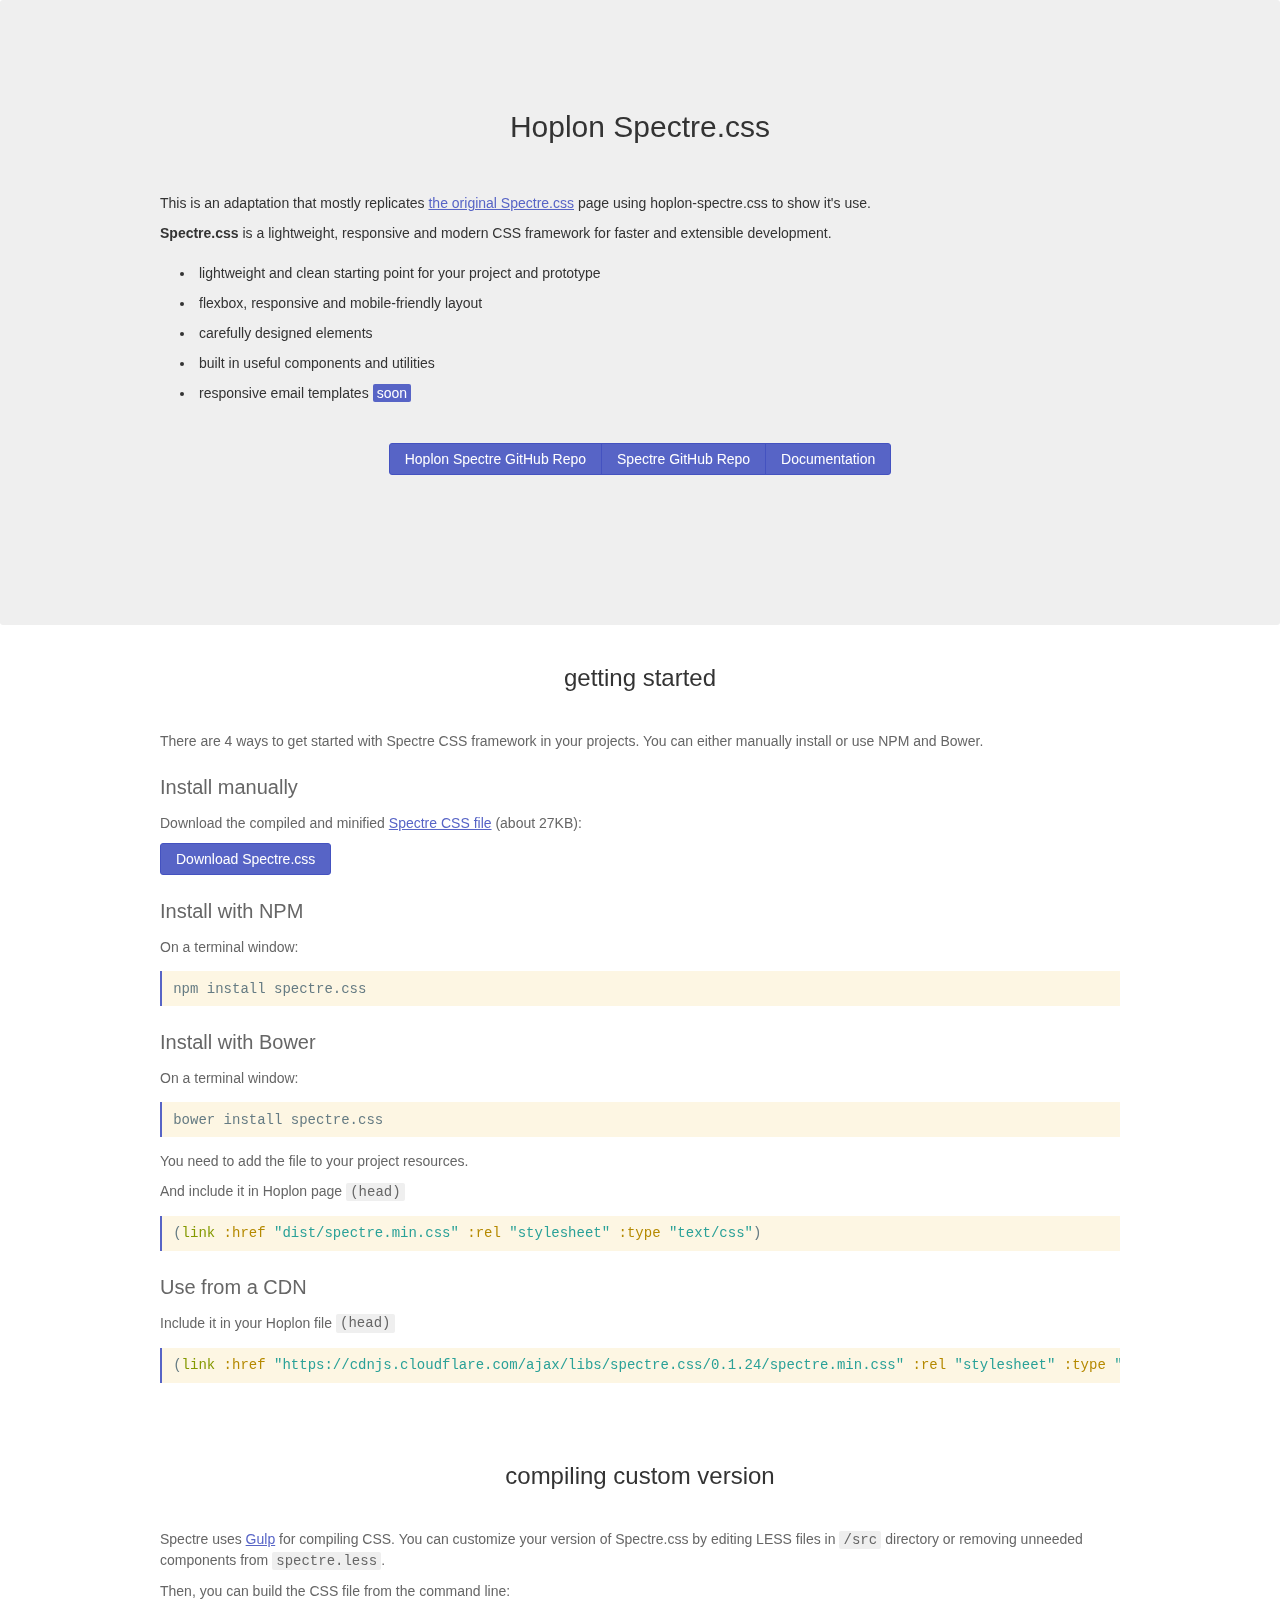
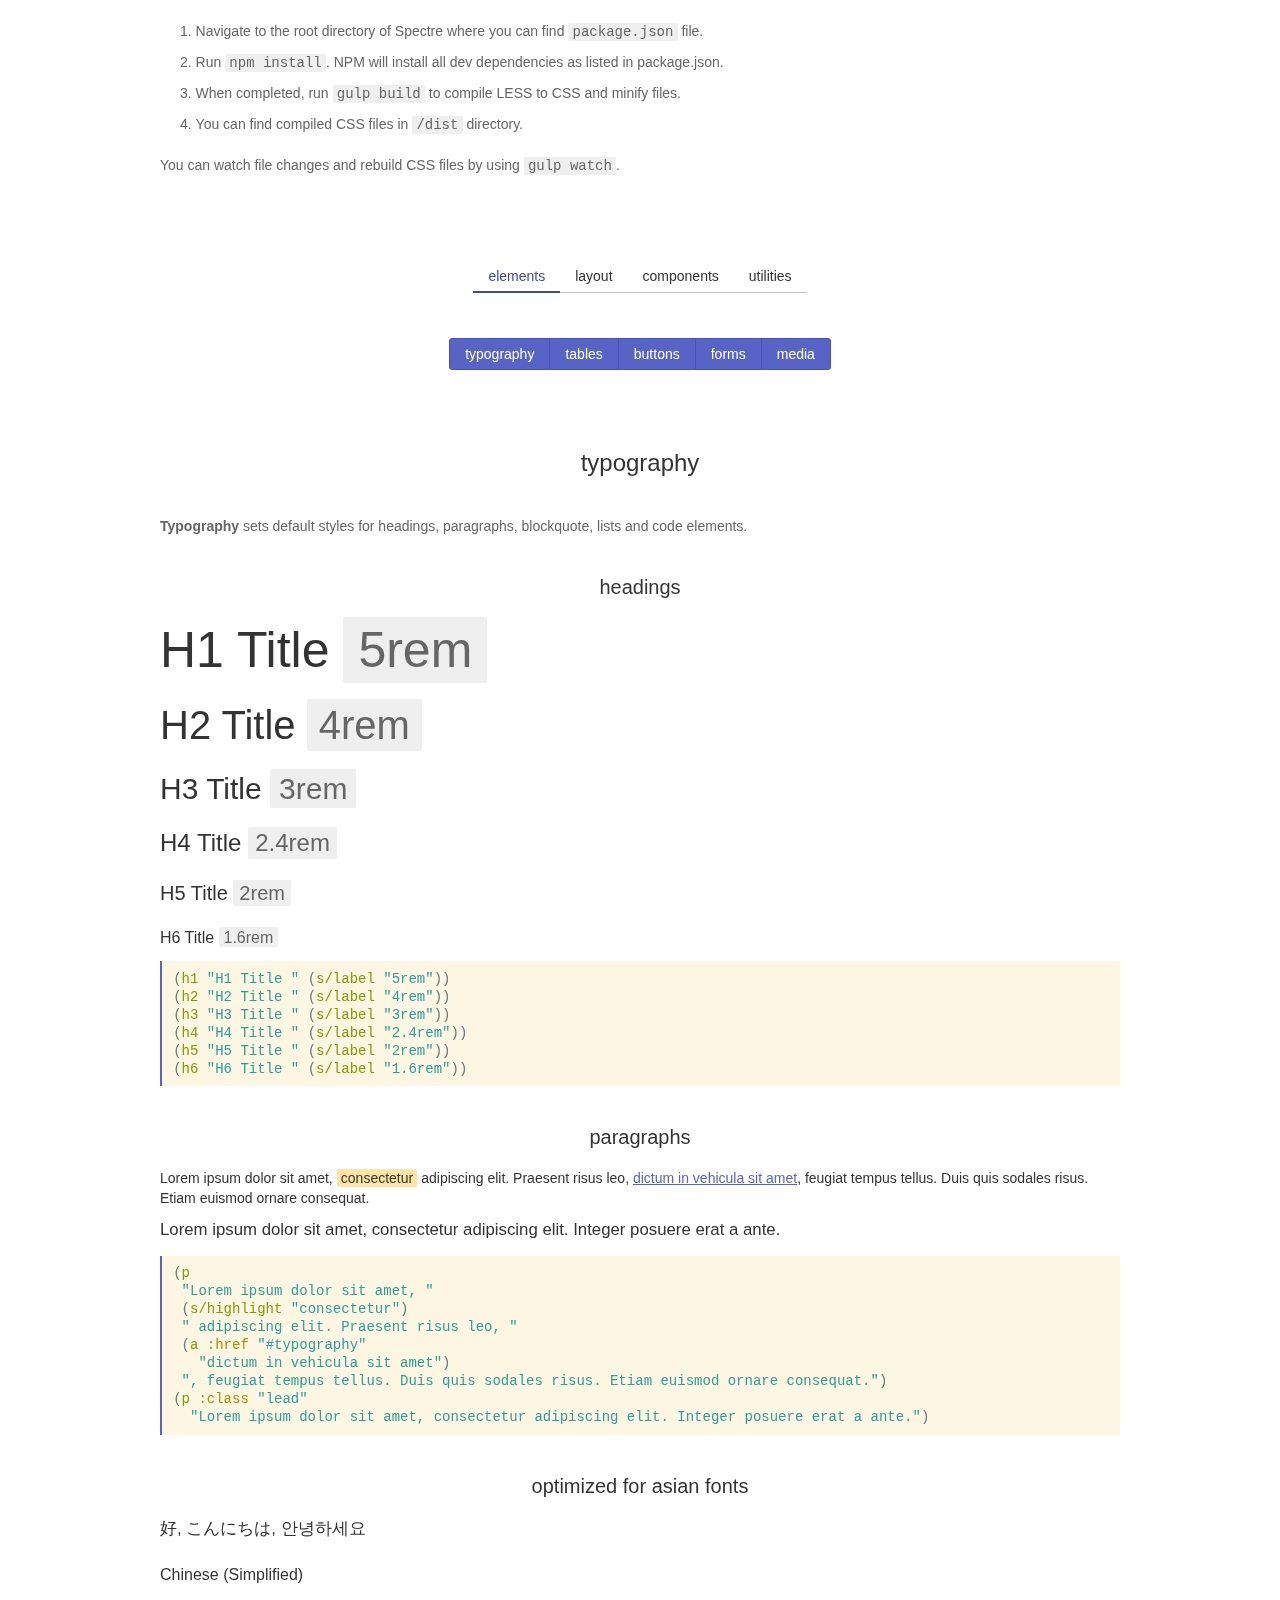
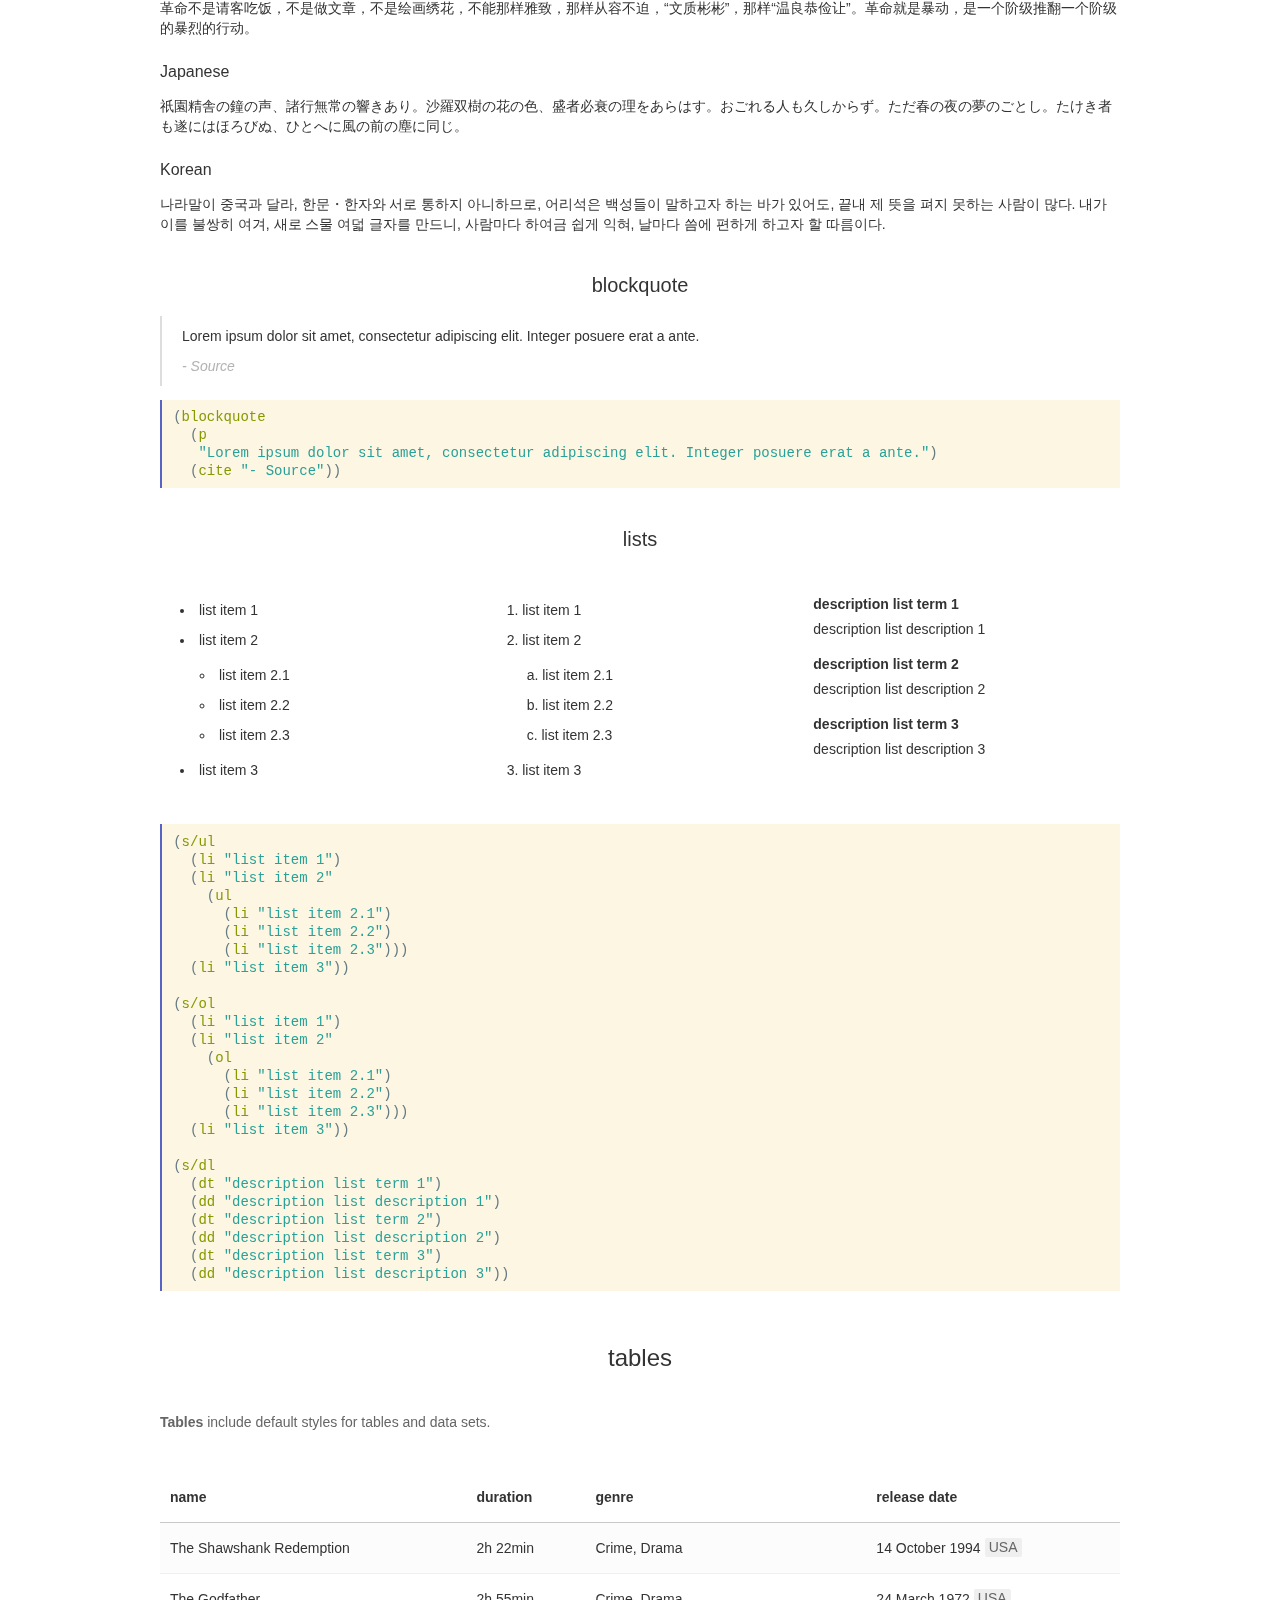
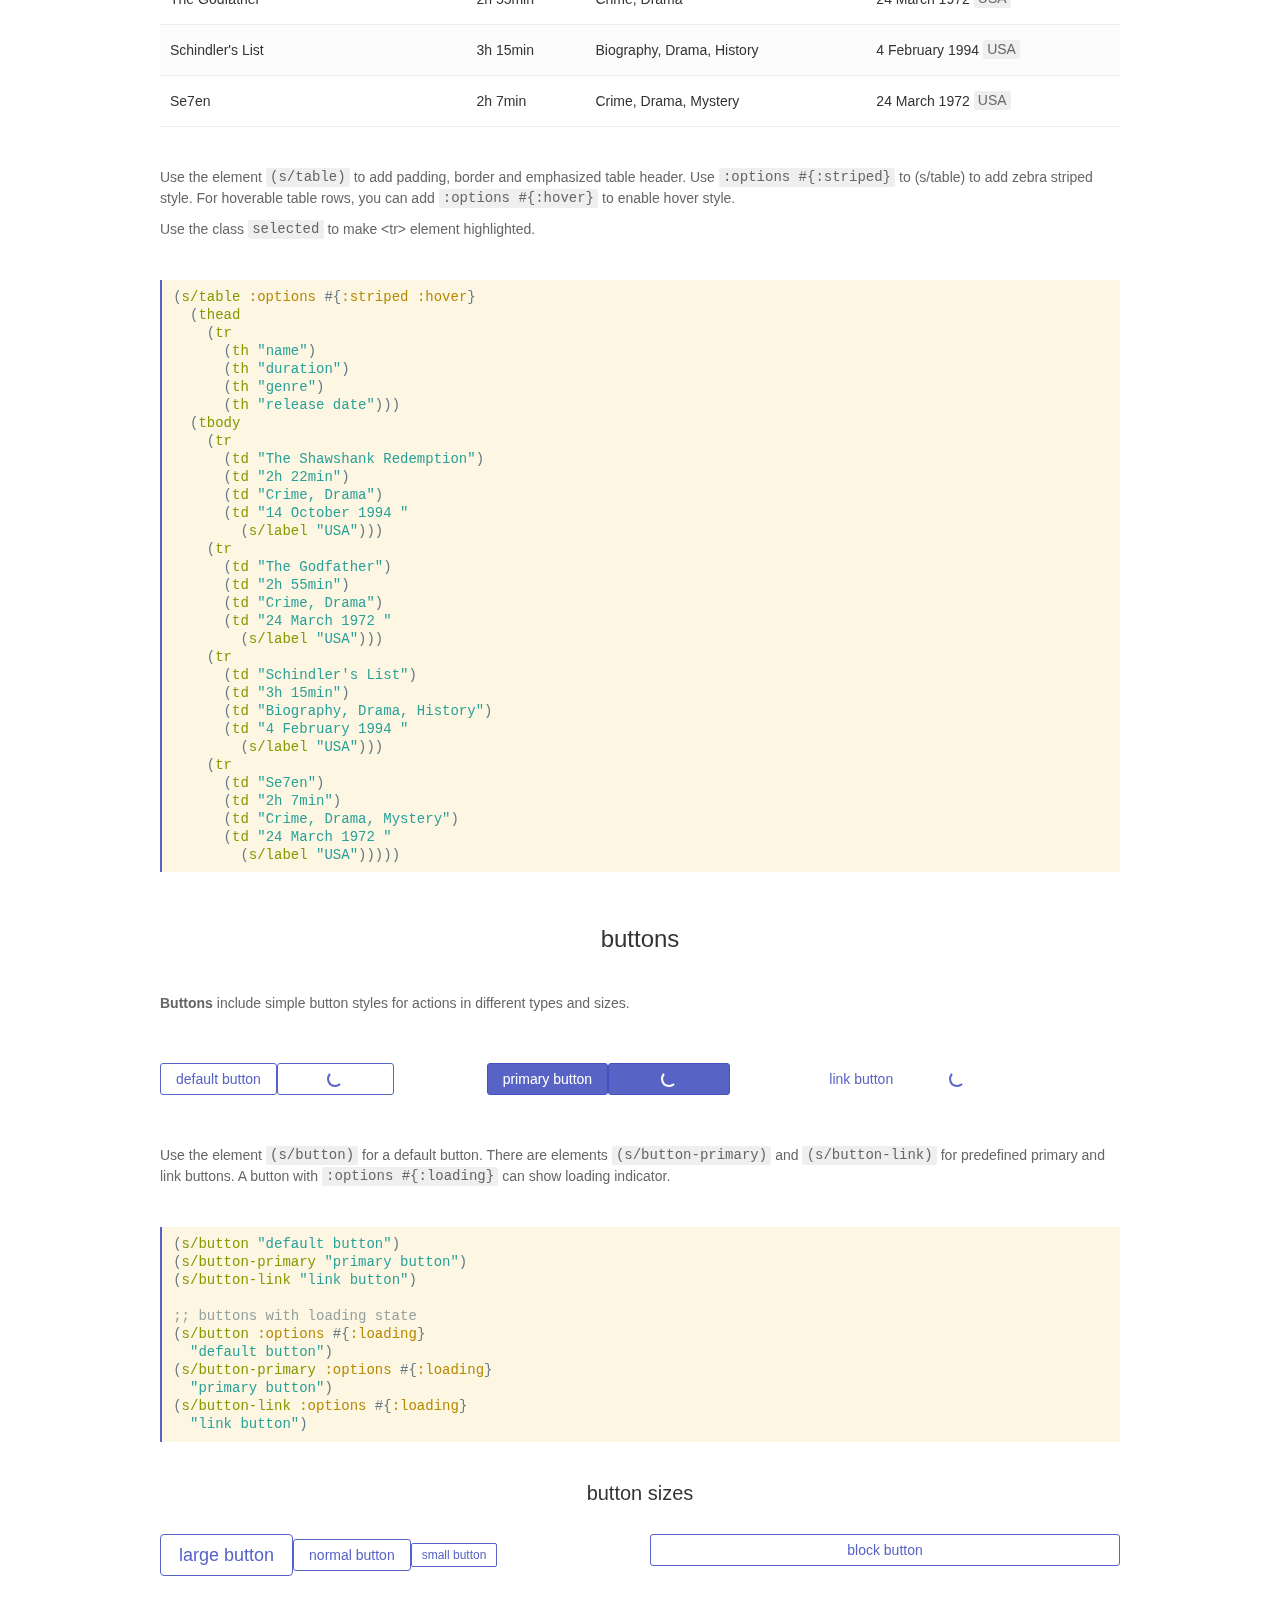
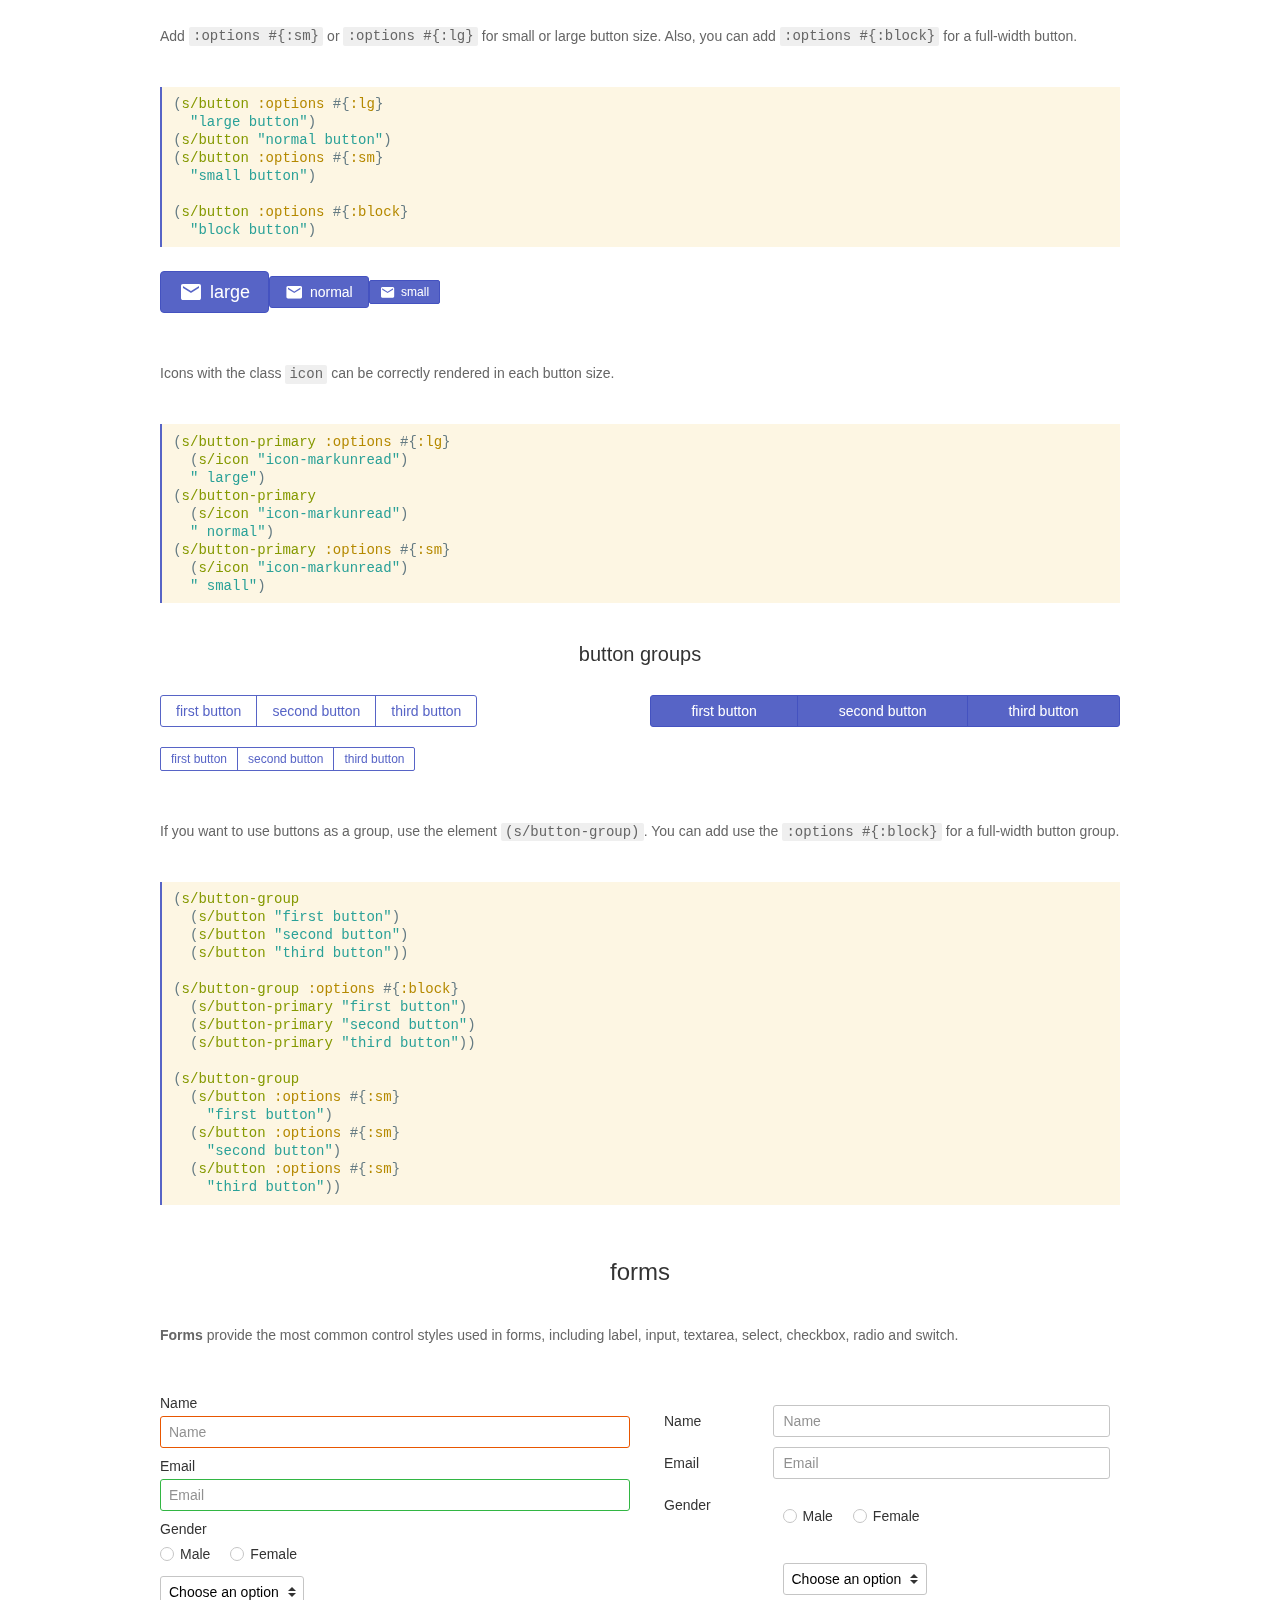
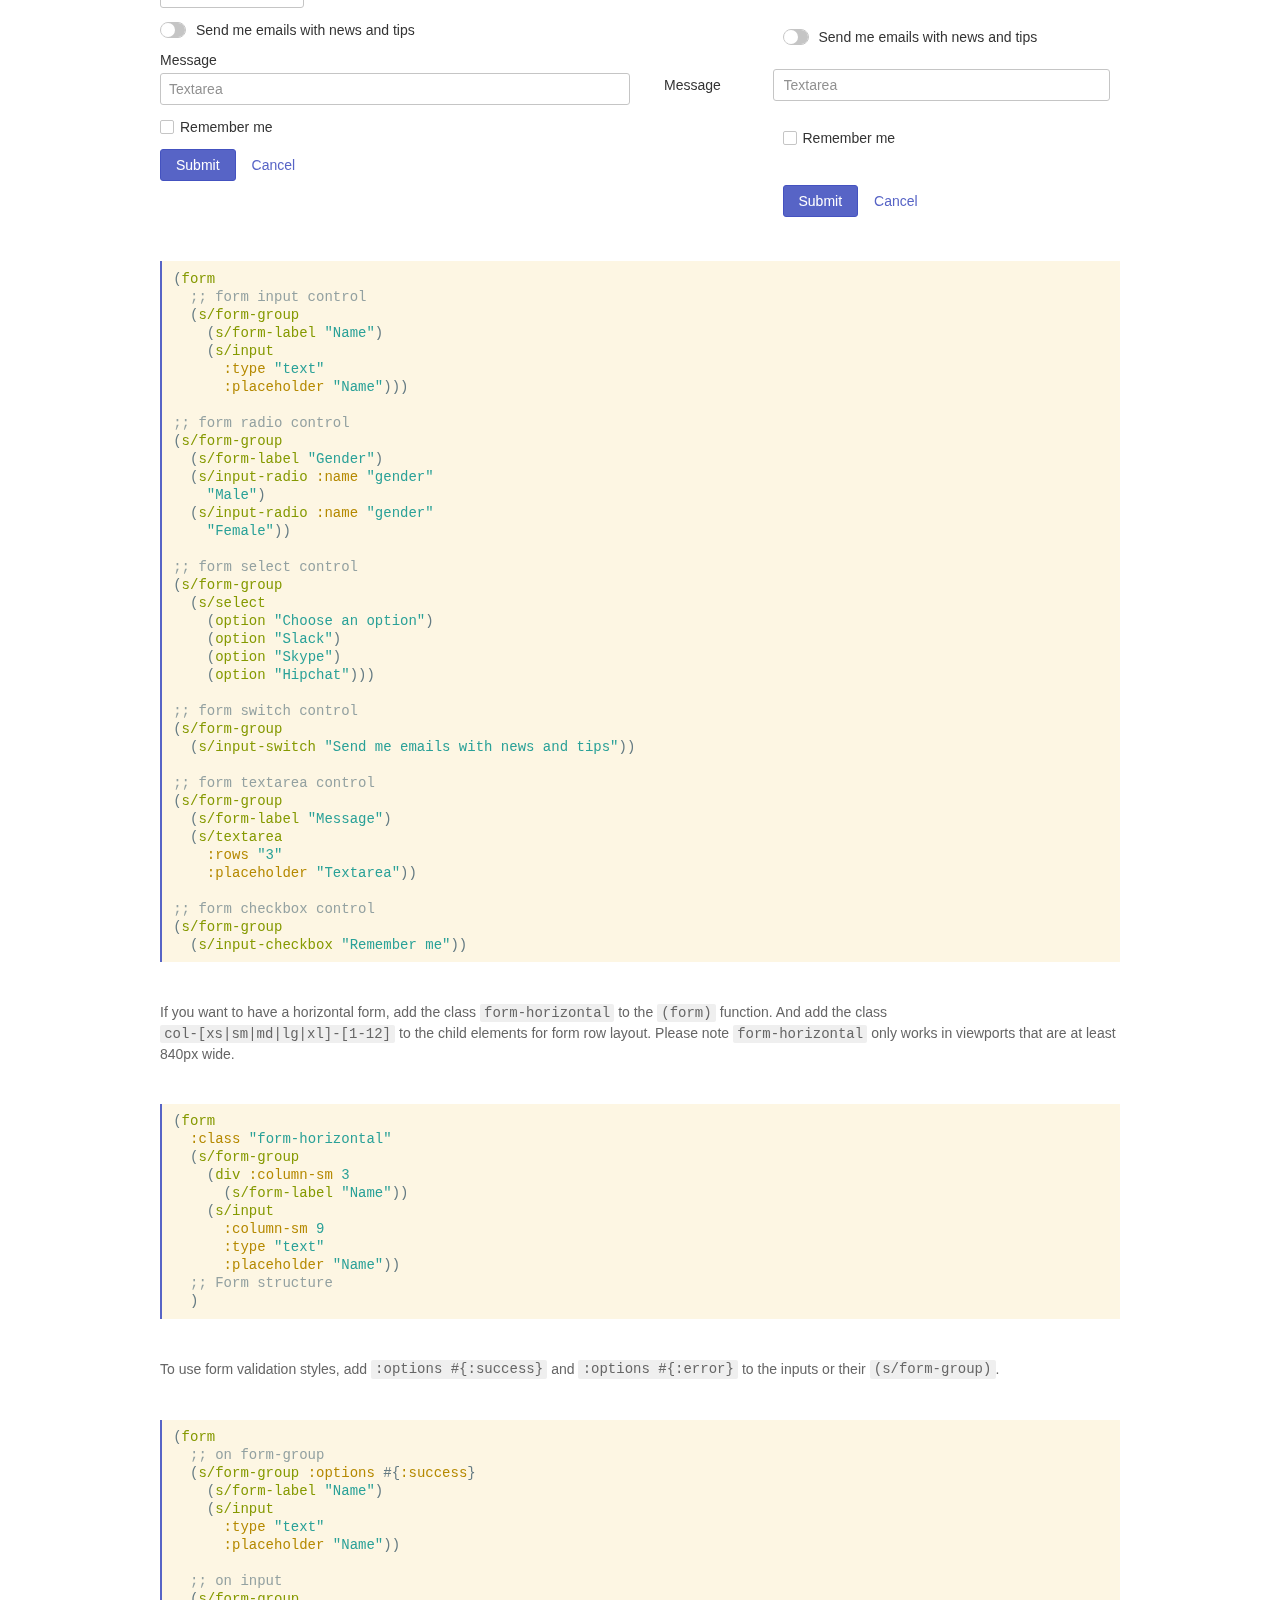
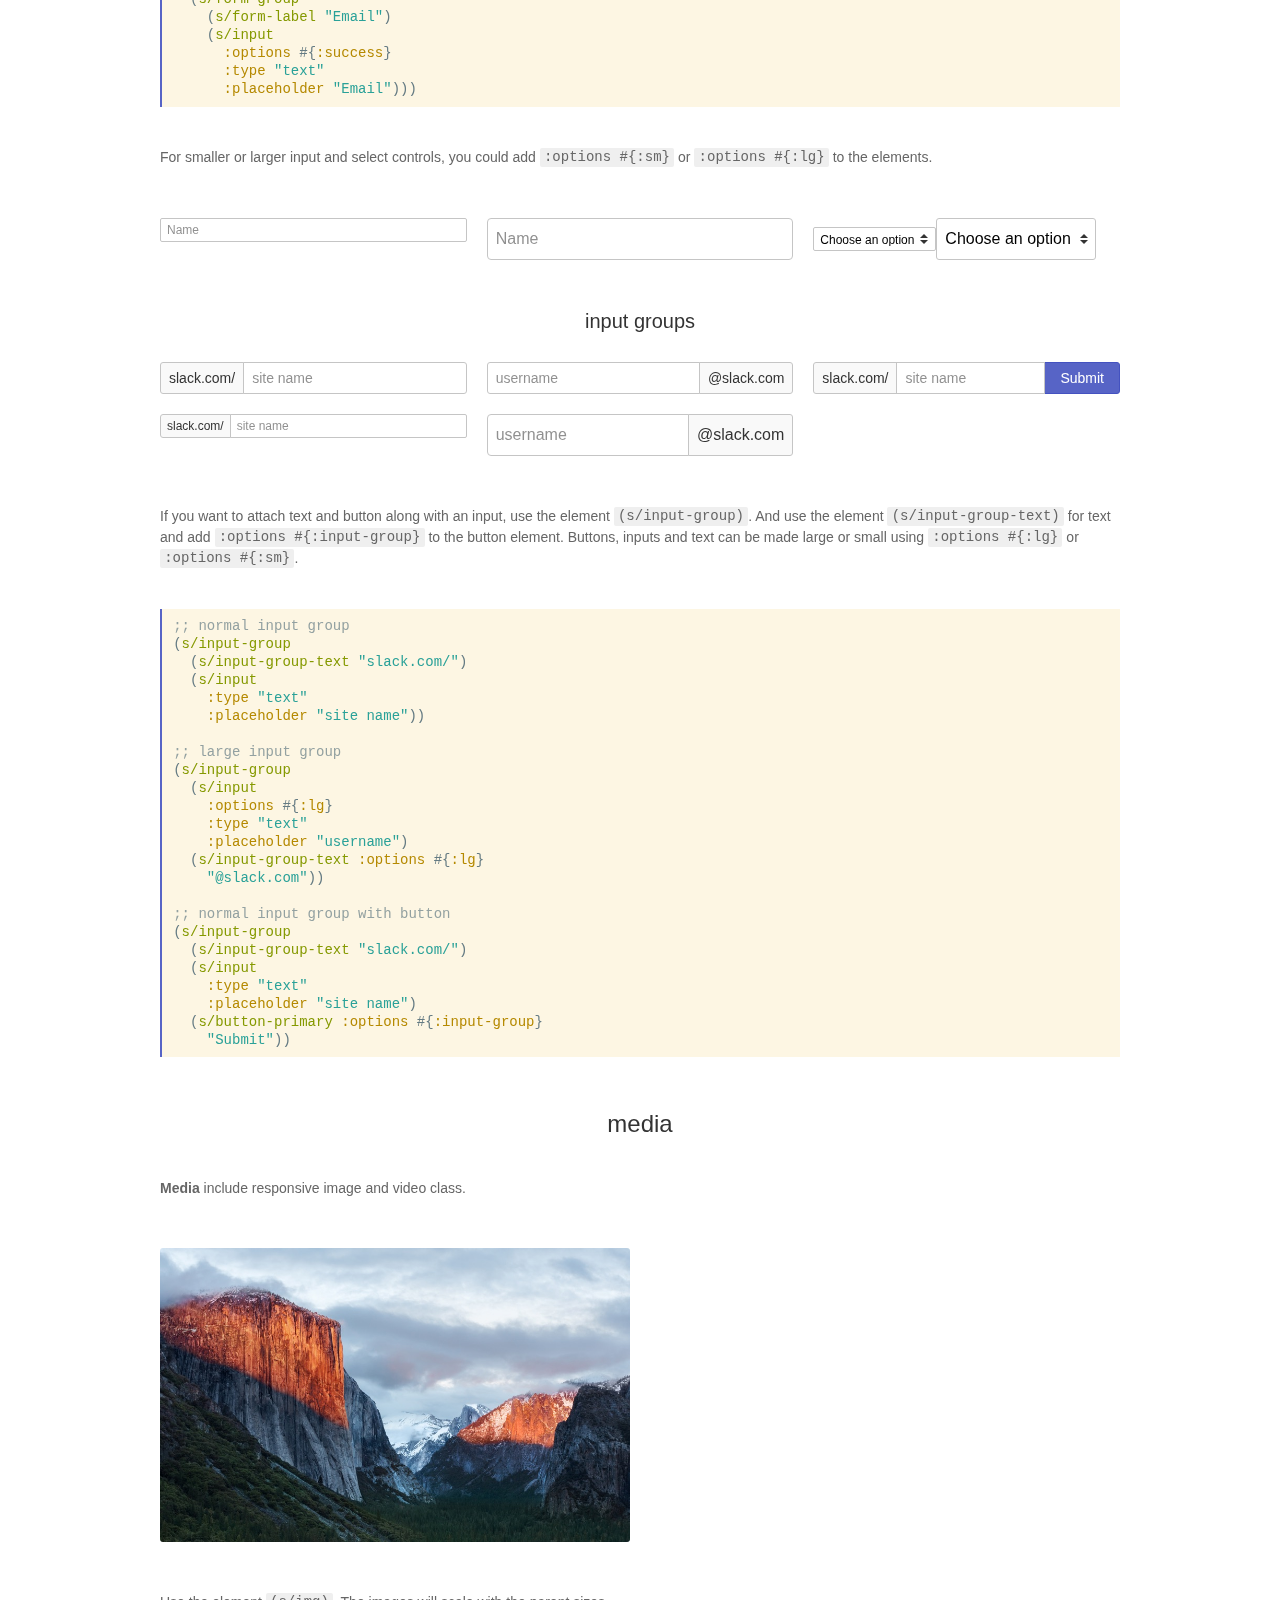
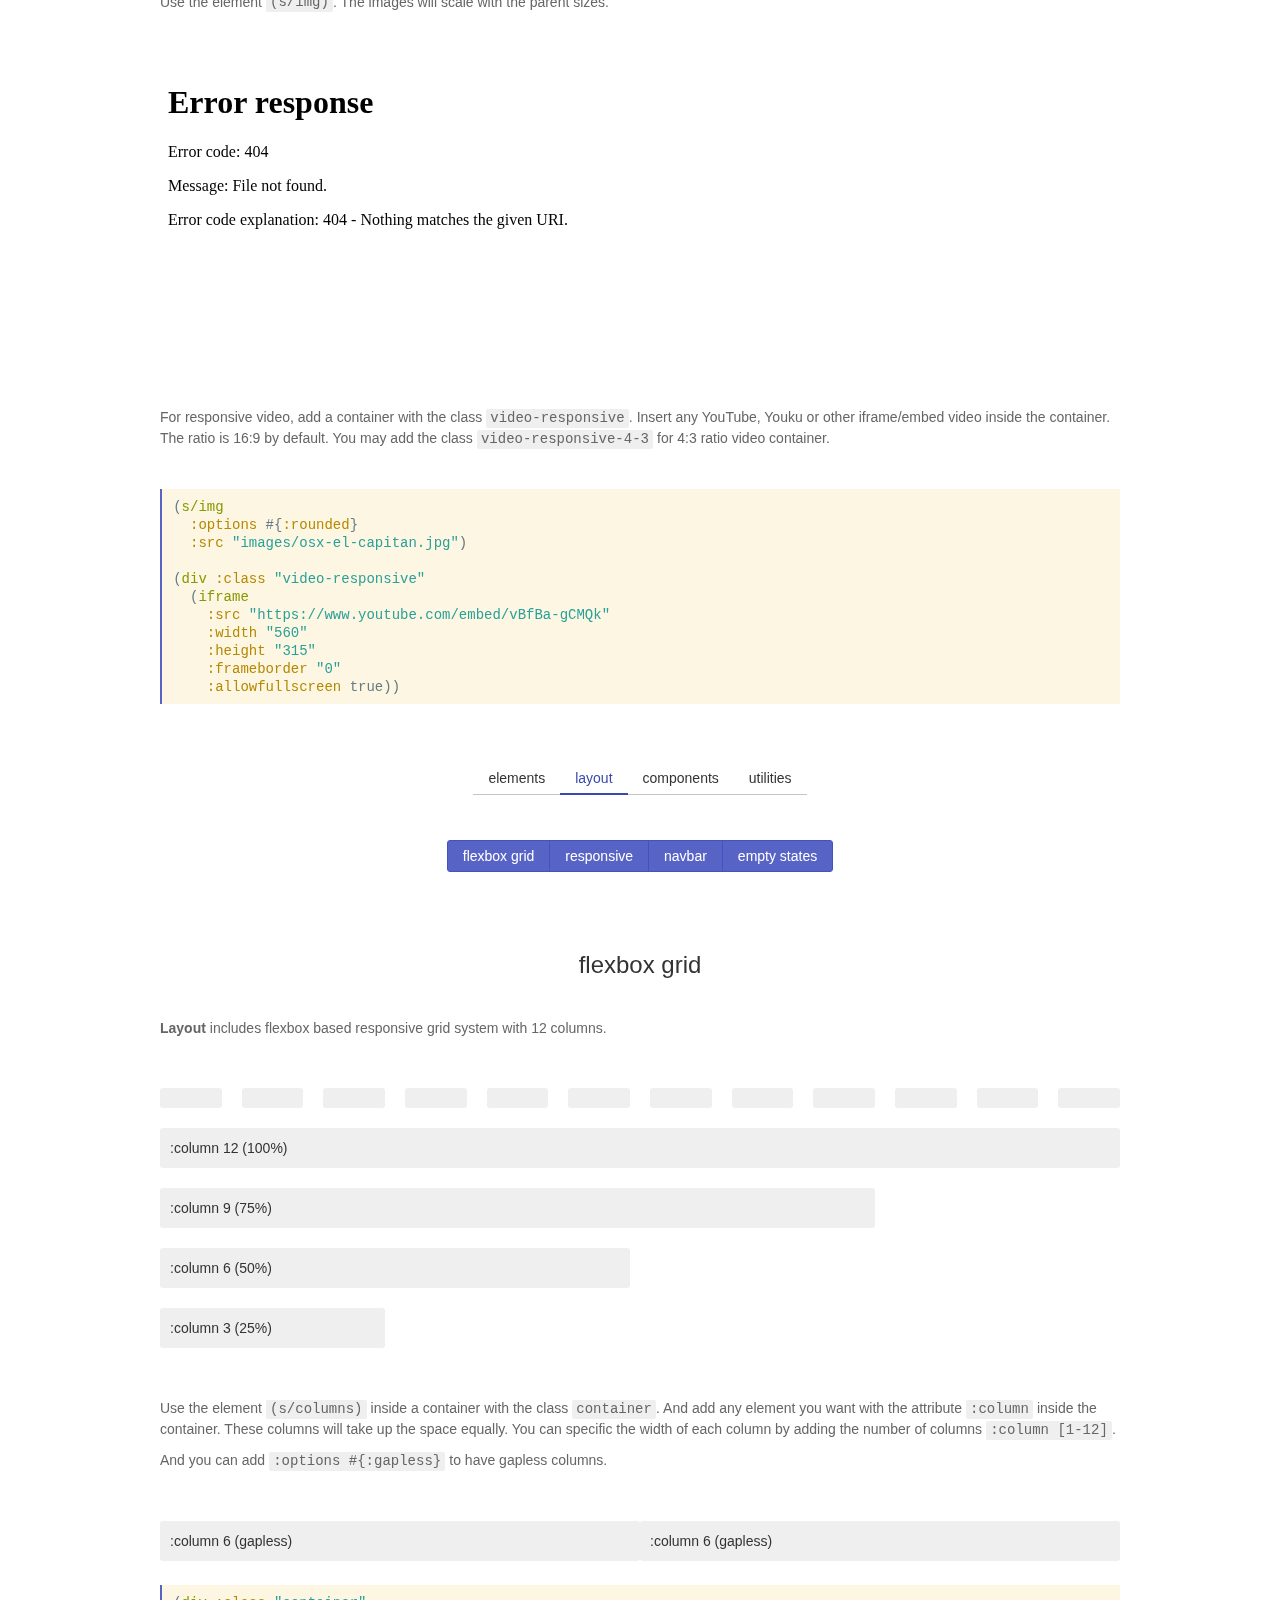
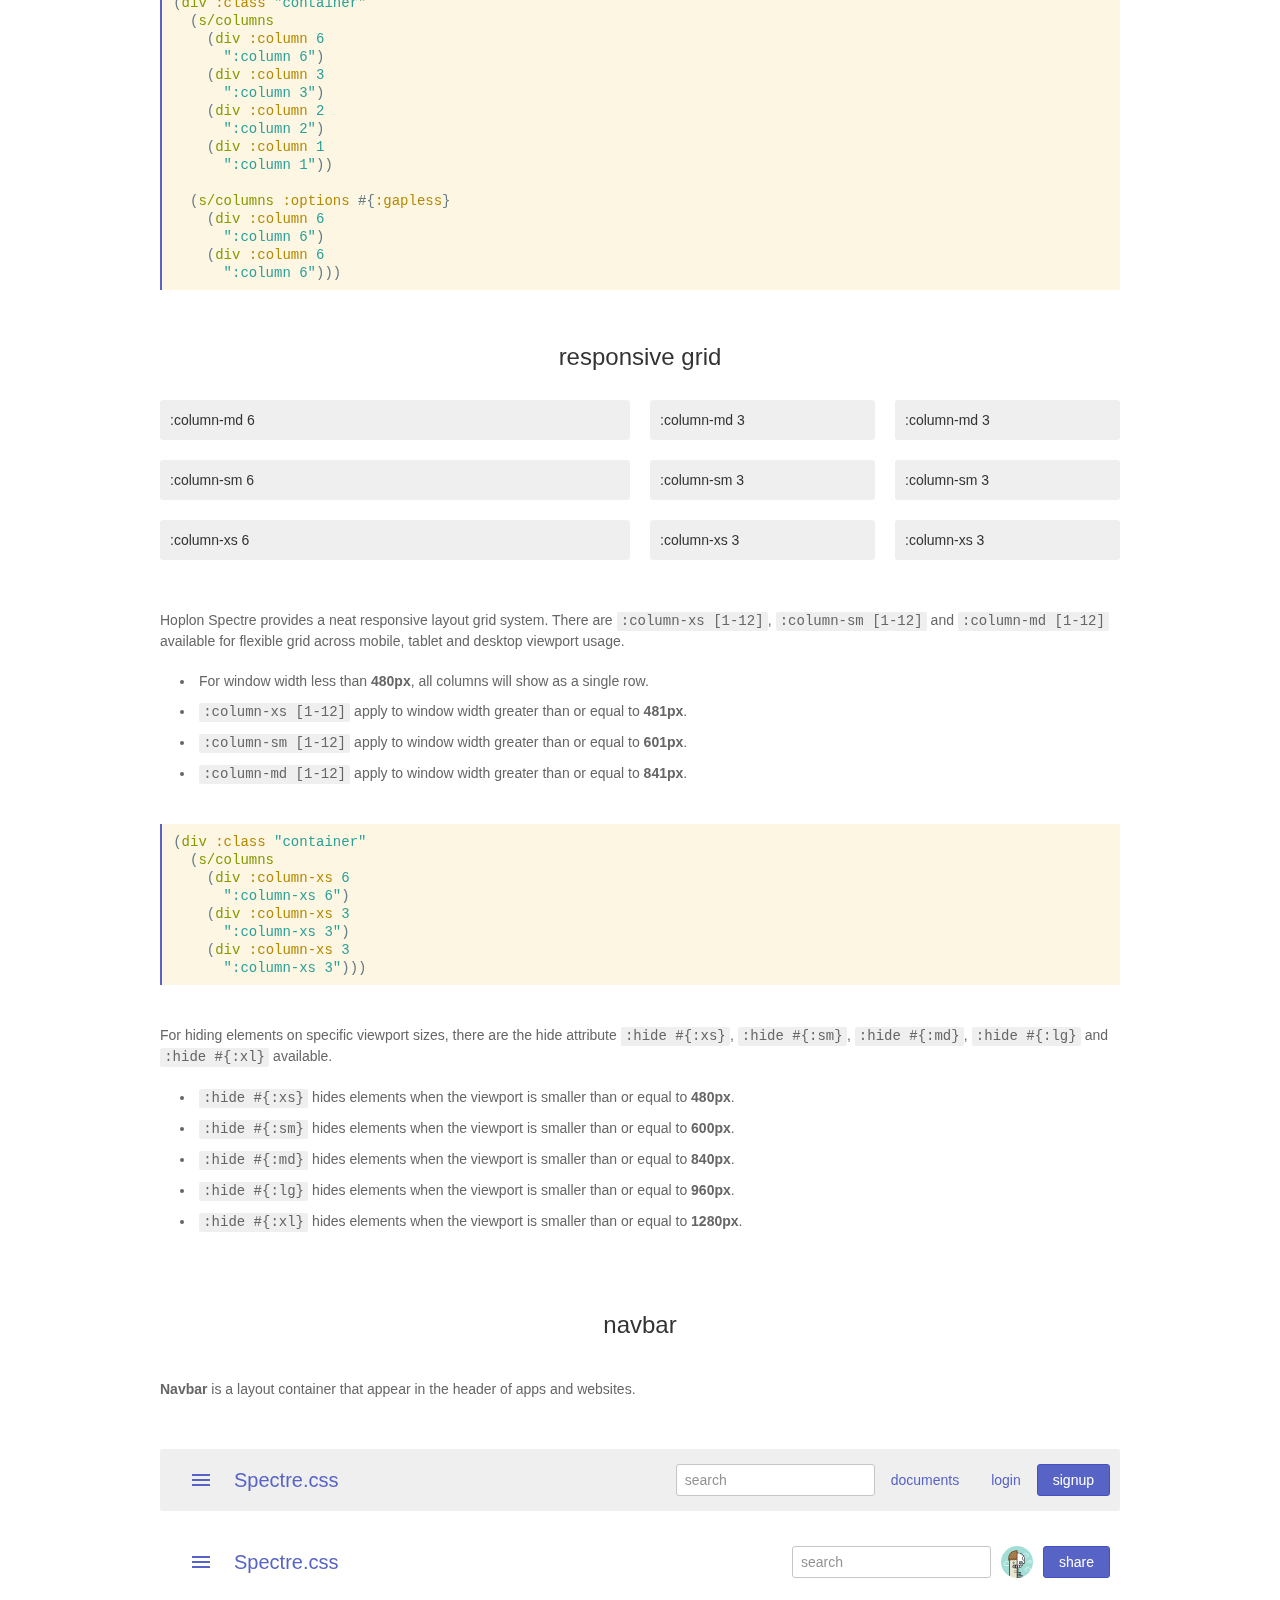
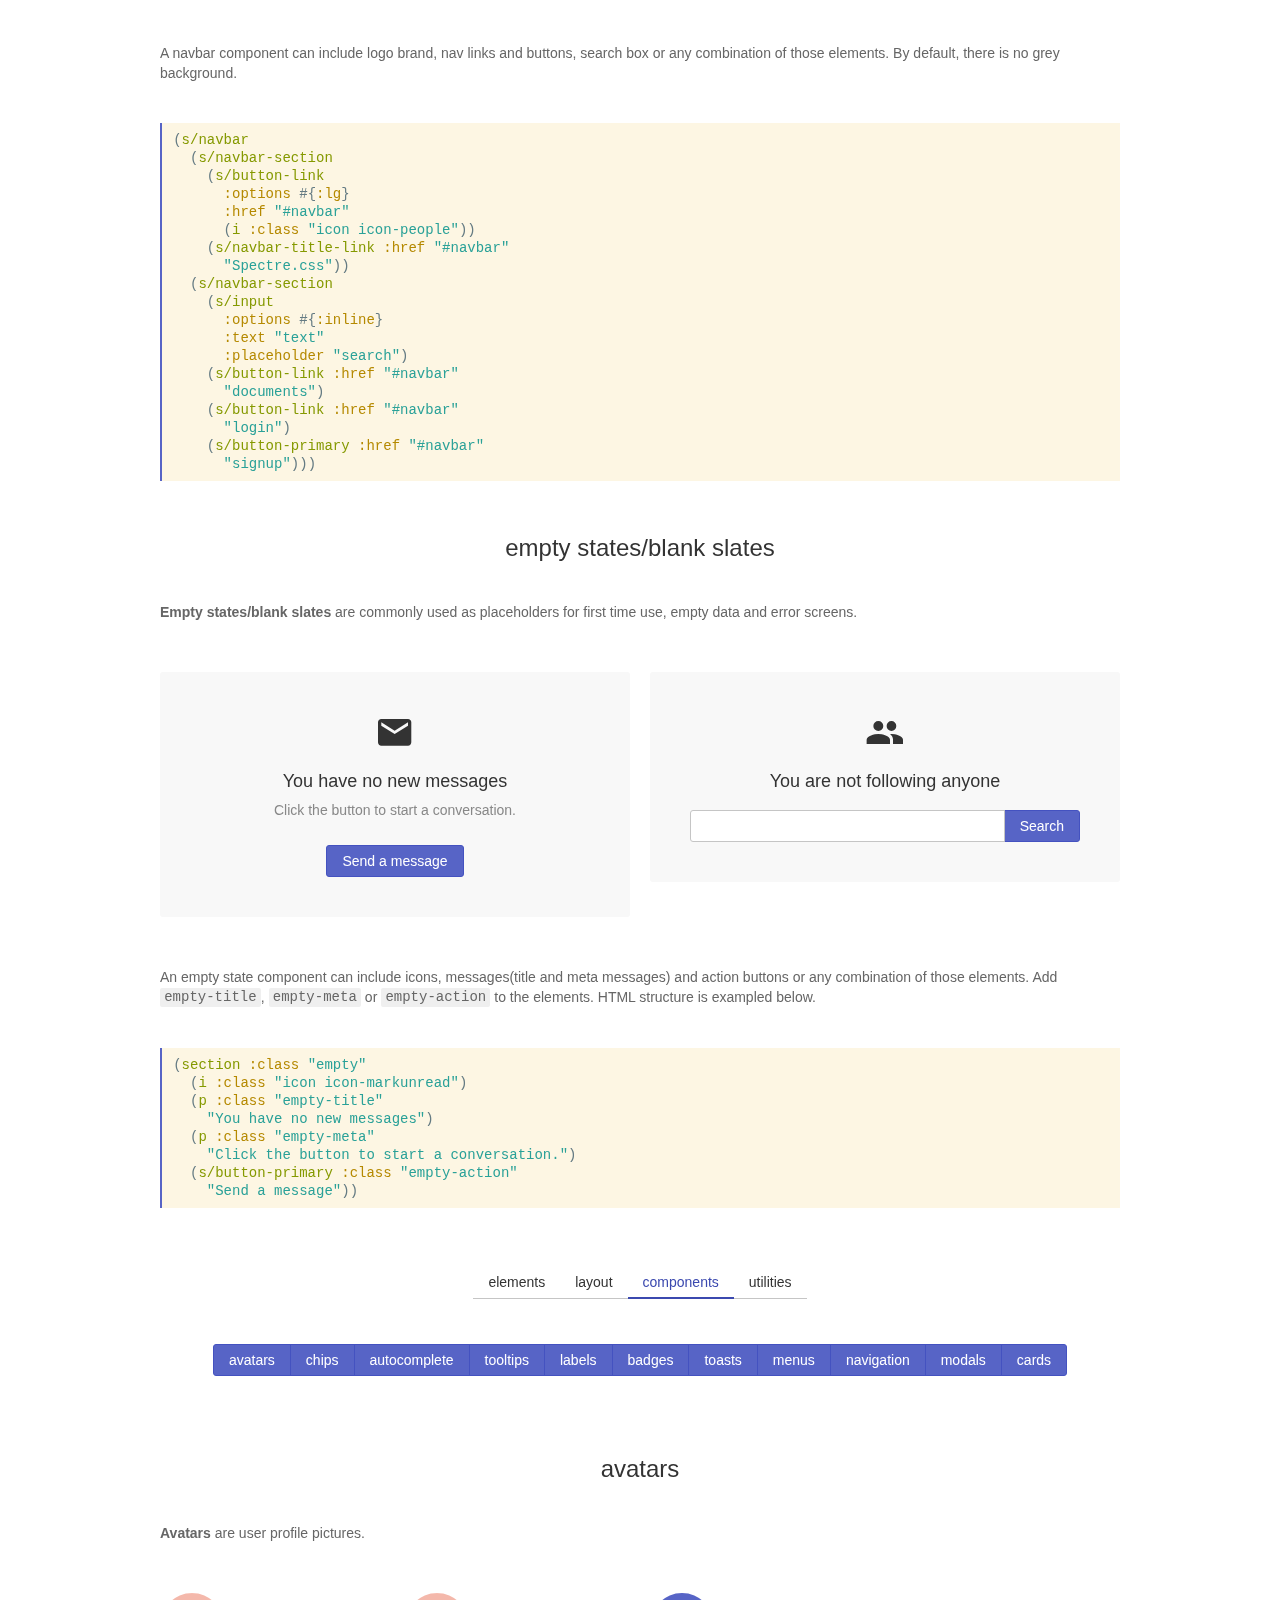
==== index.html @ 367e58fc "Pages" ====
<!DOCTYPE html>
<html><head><meta charset="utf-8"><meta charset="UTF-8"><link href="spectre.css" rel="stylesheet" type="text/css"><link href="style.css" rel="stylesheet" type="text/css"><link href="solarized_light.css" rel="stylesheet" type="text/css"><link href="font.css" rel="stylesheet" type="text/css"><title>Hoplon Spectre Demo</title></head><body><section class="section bg-grey"><section id="overview" class="grid-hero container grid-960"><header class="text-center"><h3>Hoplon Spectre.css</h3></header><section><p>This is an adaptation that mostly replicates <a shape="rect" href="https://picturepan2.github.io/spectre/">the original Spectre.css</a> page using hoplon-spectre.css to show it's use.</p><p><strong>Spectre.css</strong> is a lightweight, responsive and modern CSS framework for faster and extensible development.</p><ul><li>lightweight and clean starting point for your project and prototype</li><li>flexbox, responsive and mobile-friendly layout</li><li>carefully designed elements</li><li>built in useful components and utilities</li><li>responsive email templates <span class="label label-primary">soon</span></li></ul></section><section class="notes text-center"><div class="btn-group"><a shape="rect" class="btn btn-primary" href="https://github.com/mynomoto/hoplon-spectre.css" target="_blank">Hoplon Spectre GitHub Repo</a><a shape="rect" class="btn btn-primary" href="https://github.com/picturepan2/spectre" target="_blank">Spectre GitHub Repo</a><a shape="rect" class="btn btn-primary" href="#getting-started">Documentation</a></div></section></section></section><section class="section"><section id="getting-started" class="container grid-960"><header class="text-center"><h4>getting started</h4></header><section class="notes"><p>There are 4 ways to get started with Spectre CSS framework in your projects. You can either manually install or use NPM and Bower.</p><h5>Install manually</h5><p>Download the compiled and minified <a shape="rect" href="https://github.com/picturepan2/spectre/tree/master/dist" target="_blank">Spectre CSS file</a> (about 27KB):</p><p><a shape="rect" class="btn btn-primary" href="https://github.com/picturepan2/spectre/tree/master/dist" target="_blank">Download Spectre.css</a></p><h5>Install with NPM</h5><p>On a terminal window:</p><pre class="hljs"><code class="bash">npm install spectre.css</code></pre><h5>Install with Bower</h5><p>On a terminal window:</p><pre class="hljs"><code class="bash">bower install spectre.css</code></pre><p>You need to add the file to your project resources.</p><p>And include it in Hoplon page <code>(head)</code></p><pre class="hljs clojure"><code class="clojure"><span class="hljs-list">(<span class="hljs-keyword">link</span><span class="hljs-attribute">:href</span><span class="hljs-string">"dist/spectre.min.css"</span><span class="hljs-attribute">:rel</span><span class="hljs-string">"stylesheet"</span><span class="hljs-attribute">:type</span><span class="hljs-string">"text/css"</span>)</span></code></pre><h5>Use from a CDN</h5><p>Include it in your Hoplon file <code>(head)</code></p><pre class="hljs clojure"><code class="clojure"><span class="hljs-list">(<span class="hljs-keyword">link</span><span class="hljs-attribute">:href</span><span class="hljs-string">"https://cdnjs.cloudflare.com/ajax/libs/spectre.css/0.1.24/spectre.min.css"</span><span class="hljs-attribute">:rel</span><span class="hljs-string">"stylesheet"</span><span class="hljs-attribute">:type</span><span class="hljs-string">"text/css"</span>)</span></code></pre></section></section><section id="compiling" class="container grid-960"><header class="text-center"><h4>compiling custom version</h4></header><section class="notes"><p>Spectre uses <a shape="rect" href="http://gulpjs.com/" target="_blank">Gulp</a> for compiling CSS. You can customize your version of Spectre.css by editing LESS files in <code>/src</code> directory or removing unneeded components from <code>spectre.less</code>.</p><p>Then, you can build the CSS file from the command line:</p><ol><li>Navigate to the root directory of Spectre where you can find <code>package.json</code> file.</li><li>Run <code>npm install</code>. NPM will install all dev dependencies as listed in package.json.</li><li>When completed, run <code>gulp build</code> to compile LESS to CSS and minify files.</li><li>You can find compiled CSS files in <code>/dist</code> directory.</li></ol><p>You can watch file changes and rebuild CSS files by using <code>gulp watch</code>.</p></section></section><section id="elements" class="container grid-960"><section class="notes text-center"><ul class="tab inline-flex"><li class="tab-item active"><a shape="rect" href="#elements">elements</a></li><li class="tab-item"><a shape="rect" href="#layout">layout</a></li><li class="tab-item"><a shape="rect" href="#components">components</a></li><li class="tab-item"><a shape="rect" href="#utilities">utilities</a></li></ul></section><section class="notes text-center"><div class="btn-group"><a shape="rect" class="btn btn-primary" href="#typography">typography</a><a shape="rect" class="btn btn-primary" href="#tables">tables</a><a shape="rect" class="btn btn-primary" href="#buttons">buttons</a><a shape="rect" class="btn btn-primary" href="#forms">forms</a><a shape="rect" class="btn btn-primary" href="#media">media</a></div></section></section><section id="typography" class="container grid-960"><header class="text-center"><h4>typography</h4></header><section class="notes"><p><strong>Typography</strong> sets default styles for headings, paragraphs, blockquote, lists and code elements. </p></section><header class="text-center"><h5>headings</h5></header><h1>H1 Title <span class="label">5rem</span></h1><h2>H2 Title <span class="label">4rem</span></h2><h3>H3 Title <span class="label">3rem</span></h3><h4>H4 Title <span class="label">2.4rem</span></h4><h5>H5 Title <span class="label">2rem</span></h5><h6>H6 Title <span class="label">1.6rem</span></h6><pre class="hljs clojure"><code class="clojure"><span class="hljs-list">(<span class="hljs-keyword">h1</span><span class="hljs-string">"H1 Title "</span><span class="hljs-list">(<span class="hljs-keyword">s/label</span><span class="hljs-string">"5rem"</span>)</span>)</span><span class="hljs-list">(<span class="hljs-keyword">h2</span><span class="hljs-string">"H2 Title "</span><span class="hljs-list">(<span class="hljs-keyword">s/label</span><span class="hljs-string">"4rem"</span>)</span>)</span><span class="hljs-list">(<span class="hljs-keyword">h3</span><span class="hljs-string">"H3 Title "</span><span class="hljs-list">(<span class="hljs-keyword">s/label</span><span class="hljs-string">"3rem"</span>)</span>)</span><span class="hljs-list">(<span class="hljs-keyword">h4</span><span class="hljs-string">"H4 Title "</span><span class="hljs-list">(<span class="hljs-keyword">s/label</span><span class="hljs-string">"2.4rem"</span>)</span>)</span><span class="hljs-list">(<span class="hljs-keyword">h5</span><span class="hljs-string">"H5 Title "</span><span class="hljs-list">(<span class="hljs-keyword">s/label</span><span class="hljs-string">"2rem"</span>)</span>)</span><span class="hljs-list">(<span class="hljs-keyword">h6</span><span class="hljs-string">"H6 Title "</span><span class="hljs-list">(<span class="hljs-keyword">s/label</span><span class="hljs-string">"1.6rem"</span>)</span>)</span></code></pre><header class="text-center"><h5>paragraphs</h5></header><p>Lorem ipsum dolor sit amet, <span class="highlight">consectetur</span> adipiscing elit. Praesent risus leo, <a shape="rect" href="#typography">dictum in vehicula sit amet</a>, feugiat tempus tellus. Duis quis sodales risus. Etiam euismod ornare consequat.</p><p class="lead">Lorem ipsum dolor sit amet, consectetur adipiscing elit. Integer posuere erat a ante.</p><pre class="hljs clojure"><code class="clojure"><span class="hljs-list">(<span class="hljs-keyword">p</span><span class="hljs-string">"Lorem ipsum dolor sit amet, "</span><span class="hljs-list">(<span class="hljs-keyword">s/highlight</span><span class="hljs-string">"consectetur"</span>)</span><span class="hljs-string">" adipiscing elit. Praesent risus leo, "</span><span class="hljs-list">(<span class="hljs-keyword">a</span><span class="hljs-attribute">:href</span><span class="hljs-string">"#typography"</span><span class="hljs-string">"dictum in vehicula sit amet"</span>)</span><span class="hljs-string">", feugiat tempus tellus. Duis quis sodales risus. Etiam euismod ornare consequat."</span>)</span><span class="hljs-list">(<span class="hljs-keyword">p</span><span class="hljs-attribute">:class</span><span class="hljs-string">"lead"</span><span class="hljs-string">"Lorem ipsum dolor sit amet, consectetur adipiscing elit. Integer posuere erat a ante."</span>)</span></code></pre><header class="text-center"><h5>optimized for asian fonts</h5></header><p class="lead">好, こんにちは, 안녕하세요</p><h6>Chinese (Simplified)</h6><p>革命不是请客吃饭，不是做文章，不是绘画绣花，不能那样雅致，那样从容不迫，“文质彬彬”，那样“温良恭俭让”。革命就是暴动，是一个阶级推翻一个阶级的暴烈的行动。</p><h6>Japanese</h6><p>祇園精舎の鐘の声、諸行無常の響きあり。沙羅双樹の花の色、盛者必衰の理をあらはす。おごれる人も久しからず。ただ春の夜の夢のごとし。たけき者も遂にはほろびぬ、ひとへ‌​に風の前の塵に同じ。</p><h6>Korean</h6><p>나라말이 중국과 달라, 한문・한자와 서로 통하지 아니하므로, 어리석은 백성들이 말하고자 하는 바가 있어도, 끝내 제 뜻을 펴지 못하는 사람이 많다. 내가 이를 불쌍히 여겨, 새로 스물 여덟 글자를 만드니, 사람마다 하여금 쉽게 익혀, 날마다 씀에 편하게 하고자 할 따름이다.</p><header class="text-center"><h5>blockquote</h5></header><blockquote><p>Lorem ipsum dolor sit amet, consectetur adipiscing elit. Integer posuere erat a ante.</p><cite>- Source</cite></blockquote><pre class="hljs clojure"><code class="clojure"><span class="hljs-list">(<span class="hljs-keyword">blockquote</span><span class="hljs-list">(<span class="hljs-keyword">p</span><span class="hljs-string">"Lorem ipsum dolor sit amet, consectetur adipiscing elit. Integer posuere erat a ante."</span>)</span><span class="hljs-list">(<span class="hljs-keyword">cite</span><span class="hljs-string">"- Source"</span>)</span>)</span></code></pre><header class="text-center"><h5>lists</h5></header><div class="columns"><div class="column col-4"><ul class="list"><li>list item 1</li><li>list item 2<ul><li>list item 2.1</li><li>list item 2.2</li><li>list item 2.3</li></ul></li><li>list item 3</li></ul></div><div class="column col-4"><ol class="list"><li>list item 1</li><li>list item 2<ol><li>list item 2.1</li><li>list item 2.2</li><li>list item 2.3</li></ol></li><li>list item 3</li></ol></div><div class="column col-4"><dl class="list"><dt>description list term 1</dt><dd>description list description 1</dd><dt>description list term 2</dt><dd>description list description 2</dd><dt>description list term 3</dt><dd>description list description 3</dd></dl></div></div><pre class="hljs clojure"><code class="clojure"><span class="hljs-list">(<span class="hljs-keyword">s/ul</span><span class="hljs-list">(<span class="hljs-keyword">li</span><span class="hljs-string">"list item 1"</span>)</span><span class="hljs-list">(<span class="hljs-keyword">li</span><span class="hljs-string">"list item 2"</span><span class="hljs-list">(<span class="hljs-keyword">ul</span><span class="hljs-list">(<span class="hljs-keyword">li</span><span class="hljs-string">"list item 2.1"</span>)</span><span class="hljs-list">(<span class="hljs-keyword">li</span><span class="hljs-string">"list item 2.2"</span>)</span><span class="hljs-list">(<span class="hljs-keyword">li</span><span class="hljs-string">"list item 2.3"</span>)</span>)</span>)</span><span class="hljs-list">(<span class="hljs-keyword">li</span><span class="hljs-string">"list item 3"</span>)</span>)</span><span class="hljs-list">(<span class="hljs-keyword">s/ol</span><span class="hljs-list">(<span class="hljs-keyword">li</span><span class="hljs-string">"list item 1"</span>)</span><span class="hljs-list">(<span class="hljs-keyword">li</span><span class="hljs-string">"list item 2"</span><span class="hljs-list">(<span class="hljs-keyword">ol</span><span class="hljs-list">(<span class="hljs-keyword">li</span><span class="hljs-string">"list item 2.1"</span>)</span><span class="hljs-list">(<span class="hljs-keyword">li</span><span class="hljs-string">"list item 2.2"</span>)</span><span class="hljs-list">(<span class="hljs-keyword">li</span><span class="hljs-string">"list item 2.3"</span>)</span>)</span>)</span><span class="hljs-list">(<span class="hljs-keyword">li</span><span class="hljs-string">"list item 3"</span>)</span>)</span><span class="hljs-list">(<span class="hljs-keyword">s/dl</span><span class="hljs-list">(<span class="hljs-keyword">dt</span><span class="hljs-string">"description list term 1"</span>)</span><span class="hljs-list">(<span class="hljs-keyword">dd</span><span class="hljs-string">"description list description 1"</span>)</span><span class="hljs-list">(<span class="hljs-keyword">dt</span><span class="hljs-string">"description list term 2"</span>)</span><span class="hljs-list">(<span class="hljs-keyword">dd</span><span class="hljs-string">"description list description 2"</span>)</span><span class="hljs-list">(<span class="hljs-keyword">dt</span><span class="hljs-string">"description list term 3"</span>)</span><span class="hljs-list">(<span class="hljs-keyword">dd</span><span class="hljs-string">"description list description 3"</span>)</span>)</span></code></pre></section><section id="tables" class="container grid-960"><header class="text-center"><h4>tables</h4></header><section class="notes"><p><strong>Tables</strong> include default styles for tables and data sets.</p></section><table class="table-striped table-hover table"><thead><tr><th colspan="1" rowspan="1">name</th><th colspan="1" rowspan="1">duration</th><th colspan="1" rowspan="1">genre</th><th colspan="1" rowspan="1">release date</th></tr></thead><tbody><tr><td colspan="1" rowspan="1">The Shawshank Redemption</td><td colspan="1" rowspan="1">2h 22min</td><td colspan="1" rowspan="1">Crime, Drama</td><td colspan="1" rowspan="1">14 October 1994 <span class="label">USA</span></td></tr><tr><td colspan="1" rowspan="1">The Godfather</td><td colspan="1" rowspan="1">2h 55min</td><td colspan="1" rowspan="1">Crime, Drama</td><td colspan="1" rowspan="1">24 March 1972 <span class="label">USA</span></td></tr><tr><td colspan="1" rowspan="1">Schindler's List</td><td colspan="1" rowspan="1">3h 15min</td><td colspan="1" rowspan="1">Biography, Drama, History</td><td colspan="1" rowspan="1">4 February 1994 <span class="label">USA</span></td></tr><tr><td colspan="1" rowspan="1">Se7en</td><td colspan="1" rowspan="1">2h 7min</td><td colspan="1" rowspan="1">Crime, Drama, Mystery</td><td colspan="1" rowspan="1">24 March 1972 <span class="label">USA</span></td></tr></tbody></table><section class="notes"><p>Use the element <code>(s/table)</code> to add padding, border and emphasized table header. Use <code>:options #{:striped}</code> to (s/table) to add zebra striped style. For hoverable table rows, you can add <code>:options #{:hover}</code> to enable hover style.</p><p>Use the class <code>selected</code> to make &lt;tr&gt; element highlighted. </p></section><pre class="hljs clojure"><code class="clojure"><span class="hljs-list">(<span class="hljs-keyword">s/table</span><span class="hljs-attribute">:options</span> #<span class="hljs-collection">{<span class="hljs-attribute">:striped</span><span class="hljs-attribute">:hover</span>}</span><span class="hljs-list">(<span class="hljs-keyword">thead</span><span class="hljs-list">(<span class="hljs-keyword">tr</span><span class="hljs-list">(<span class="hljs-keyword">th</span><span class="hljs-string">"name"</span>)</span><span class="hljs-list">(<span class="hljs-keyword">th</span><span class="hljs-string">"duration"</span>)</span><span class="hljs-list">(<span class="hljs-keyword">th</span><span class="hljs-string">"genre"</span>)</span><span class="hljs-list">(<span class="hljs-keyword">th</span><span class="hljs-string">"release date"</span>)</span>)</span>)</span><span class="hljs-list">(<span class="hljs-keyword">tbody</span><span class="hljs-list">(<span class="hljs-keyword">tr</span><span class="hljs-list">(<span class="hljs-keyword">td</span><span class="hljs-string">"The Shawshank Redemption"</span>)</span><span class="hljs-list">(<span class="hljs-keyword">td</span><span class="hljs-string">"2h 22min"</span>)</span><span class="hljs-list">(<span class="hljs-keyword">td</span><span class="hljs-string">"Crime, Drama"</span>)</span><span class="hljs-list">(<span class="hljs-keyword">td</span><span class="hljs-string">"14 October 1994 "</span><span class="hljs-list">(<span class="hljs-keyword">s/label</span><span class="hljs-string">"USA"</span>)</span>)</span>)</span><span class="hljs-list">(<span class="hljs-keyword">tr</span><span class="hljs-list">(<span class="hljs-keyword">td</span><span class="hljs-string">"The Godfather"</span>)</span><span class="hljs-list">(<span class="hljs-keyword">td</span><span class="hljs-string">"2h 55min"</span>)</span><span class="hljs-list">(<span class="hljs-keyword">td</span><span class="hljs-string">"Crime, Drama"</span>)</span><span class="hljs-list">(<span class="hljs-keyword">td</span><span class="hljs-string">"24 March 1972 "</span><span class="hljs-list">(<span class="hljs-keyword">s/label</span><span class="hljs-string">"USA"</span>)</span>)</span>)</span><span class="hljs-list">(<span class="hljs-keyword">tr</span><span class="hljs-list">(<span class="hljs-keyword">td</span><span class="hljs-string">"Schindler's List"</span>)</span><span class="hljs-list">(<span class="hljs-keyword">td</span><span class="hljs-string">"3h 15min"</span>)</span><span class="hljs-list">(<span class="hljs-keyword">td</span><span class="hljs-string">"Biography, Drama, History"</span>)</span><span class="hljs-list">(<span class="hljs-keyword">td</span><span class="hljs-string">"4 February 1994 "</span><span class="hljs-list">(<span class="hljs-keyword">s/label</span><span class="hljs-string">"USA"</span>)</span>)</span>)</span><span class="hljs-list">(<span class="hljs-keyword">tr</span><span class="hljs-list">(<span class="hljs-keyword">td</span><span class="hljs-string">"Se7en"</span>)</span><span class="hljs-list">(<span class="hljs-keyword">td</span><span class="hljs-string">"2h 7min"</span>)</span><span class="hljs-list">(<span class="hljs-keyword">td</span><span class="hljs-string">"Crime, Drama, Mystery"</span>)</span><span class="hljs-list">(<span class="hljs-keyword">td</span><span class="hljs-string">"24 March 1972 "</span><span class="hljs-list">(<span class="hljs-keyword">s/label</span><span class="hljs-string">"USA"</span>)</span>)</span>)</span>)</span>)</span></code></pre></section><section id="buttons" class="container grid-960"><header class="text-center"><h4>buttons</h4></header><section class="notes"><p><strong>Buttons</strong> include simple button styles for actions in different types and sizes. </p></section><div class="columns"><div class="column"><a shape="rect" class="btn">default button</a><a shape="rect" class="loading btn">default button</a></div><div class="column"><a shape="rect" class="btn btn-primary">primary button</a><a shape="rect" class="loading btn btn-primary">primary button</a></div><div class="column"><a shape="rect" class="btn btn-link">link button</a><a shape="rect" class="loading btn btn-link">link button</a></div></div><section class="notes"><p>Use the element <code>(s/button)</code> for a default button. There are elements <code>(s/button-primary)</code> and <code>(s/button-link)</code> for predefined primary and link buttons. A button with <code>:options #{:loading}</code> can show loading indicator.  </p></section><pre class="hljs clojure"><code class="clojure"><span class="hljs-list">(<span class="hljs-keyword">s/button</span><span class="hljs-string">"default button"</span>)</span><span class="hljs-list">(<span class="hljs-keyword">s/button-primary</span><span class="hljs-string">"primary button"</span>)</span><span class="hljs-list">(<span class="hljs-keyword">s/button-link</span><span class="hljs-string">"link button"</span>)</span><span class="hljs-comment">;; buttons with loading state</span><span class="hljs-list">(<span class="hljs-keyword">s/button</span><span class="hljs-attribute">:options</span> #<span class="hljs-collection">{<span class="hljs-attribute">:loading</span>}</span><span class="hljs-string">"default button"</span>)</span><span class="hljs-list">(<span class="hljs-keyword">s/button-primary</span><span class="hljs-attribute">:options</span> #<span class="hljs-collection">{<span class="hljs-attribute">:loading</span>}</span><span class="hljs-string">"primary button"</span>)</span><span class="hljs-list">(<span class="hljs-keyword">s/button-link</span><span class="hljs-attribute">:options</span> #<span class="hljs-collection">{<span class="hljs-attribute">:loading</span>}</span><span class="hljs-string">"link button"</span>)</span></code></pre><header class="text-center"><h5>button sizes</h5></header><div class="columns"><div class="column"><a shape="rect" class="btn-lg btn">large button</a><a shape="rect" class="btn">normal button</a><a shape="rect" class="btn-sm btn">small button</a></div><div class="column"><a shape="rect" class="btn-block btn">block button</a></div></div><section class="notes"><p>Add <code>:options #{:sm}</code> or <code>:options #{:lg}</code> for small or large button size. Also, you can add <code>:options #{:block}</code> for a full-width button. </p></section><pre class="hljs clojure"><code class="clojure"><span class="hljs-list">(<span class="hljs-keyword">s/button</span><span class="hljs-attribute">:options</span> #<span class="hljs-collection">{<span class="hljs-attribute">:lg</span>}</span><span class="hljs-string">"large button"</span>)</span><span class="hljs-list">(<span class="hljs-keyword">s/button</span><span class="hljs-string">"normal button"</span>)</span><span class="hljs-list">(<span class="hljs-keyword">s/button</span><span class="hljs-attribute">:options</span> #<span class="hljs-collection">{<span class="hljs-attribute">:sm</span>}</span><span class="hljs-string">"small button"</span>)</span><span class="hljs-list">(<span class="hljs-keyword">s/button</span><span class="hljs-attribute">:options</span> #<span class="hljs-collection">{<span class="hljs-attribute">:block</span>}</span><span class="hljs-string">"block button"</span>)</span></code></pre><div class="columns"><div class="column"><a shape="rect" class="btn-lg btn btn-primary"><span class="icon icon-markunread"></span> large</a><a shape="rect" class="btn btn-primary"><span class="icon icon-markunread"></span> normal</a><a shape="rect" class="btn-sm btn btn-primary"><span class="icon icon-markunread"></span> small</a></div></div><section class="notes"><p>Icons with the class <code>icon</code> can be correctly rendered in each button size. </p></section><pre class="hljs clojure"><code class="clojure"><span class="hljs-list">(<span class="hljs-keyword">s/button-primary</span><span class="hljs-attribute">:options</span> #<span class="hljs-collection">{<span class="hljs-attribute">:lg</span>}</span><span class="hljs-list">(<span class="hljs-keyword">s/icon</span><span class="hljs-string">"icon-markunread"</span>)</span><span class="hljs-string">" large"</span>)</span><span class="hljs-list">(<span class="hljs-keyword">s/button-primary</span><span class="hljs-list">(<span class="hljs-keyword">s/icon</span><span class="hljs-string">"icon-markunread"</span>)</span><span class="hljs-string">" normal"</span>)</span><span class="hljs-list">(<span class="hljs-keyword">s/button-primary</span><span class="hljs-attribute">:options</span> #<span class="hljs-collection">{<span class="hljs-attribute">:sm</span>}</span><span class="hljs-list">(<span class="hljs-keyword">s/icon</span><span class="hljs-string">"icon-markunread"</span>)</span><span class="hljs-string">" small"</span>)</span></code></pre><header class="text-center"><h5>button groups</h5></header><div class="columns"><div class="column"><div class="btn-group"><a shape="rect" class="btn">first button</a><a shape="rect" class="btn">second button</a><a shape="rect" class="btn">third button</a></div></div><div class="column"><div class="btn-group btn-group-block" options="#{:block}"><a shape="rect" class="btn btn-primary">first button</a><a shape="rect" class="btn btn-primary">second button</a><a shape="rect" class="btn btn-primary">third button</a></div></div></div><div class="columns"><div class="column"><div class="btn-group"><a shape="rect" class="btn-sm btn">first button</a><a shape="rect" class="btn-sm btn">second button</a><a shape="rect" class="btn-sm btn">third button</a></div></div></div><section class="notes"><p>If you want to use buttons as a group, use the element <code>(s/button-group)</code>. You can add use the <code>:options #{:block}</code> for a full-width button group.</p></section><pre class="hljs clojure"><code class="clojure"><span class="hljs-list">(<span class="hljs-keyword">s/button-group</span><span class="hljs-list">(<span class="hljs-keyword">s/button</span><span class="hljs-string">"first button"</span>)</span><span class="hljs-list">(<span class="hljs-keyword">s/button</span><span class="hljs-string">"second button"</span>)</span><span class="hljs-list">(<span class="hljs-keyword">s/button</span><span class="hljs-string">"third button"</span>)</span>)</span><span class="hljs-list">(<span class="hljs-keyword">s/button-group</span><span class="hljs-attribute">:options</span> #<span class="hljs-collection">{<span class="hljs-attribute">:block</span>}</span><span class="hljs-list">(<span class="hljs-keyword">s/button-primary</span><span class="hljs-string">"first button"</span>)</span><span class="hljs-list">(<span class="hljs-keyword">s/button-primary</span><span class="hljs-string">"second button"</span>)</span><span class="hljs-list">(<span class="hljs-keyword">s/button-primary</span><span class="hljs-string">"third button"</span>)</span>)</span><span class="hljs-list">(<span class="hljs-keyword">s/button-group</span><span class="hljs-list">(<span class="hljs-keyword">s/button</span><span class="hljs-attribute">:options</span> #<span class="hljs-collection">{<span class="hljs-attribute">:sm</span>}</span><span class="hljs-string">"first button"</span>)</span><span class="hljs-list">(<span class="hljs-keyword">s/button</span><span class="hljs-attribute">:options</span> #<span class="hljs-collection">{<span class="hljs-attribute">:sm</span>}</span><span class="hljs-string">"second button"</span>)</span><span class="hljs-list">(<span class="hljs-keyword">s/button</span><span class="hljs-attribute">:options</span> #<span class="hljs-collection">{<span class="hljs-attribute">:sm</span>}</span><span class="hljs-string">"third button"</span>)</span>)</span></code></pre></section><section id="forms" class="container grid-960"><header class="text-center"><h4>forms</h4></header><section class="notes"><p><strong>Forms</strong> provide the most common control styles used in forms, including label, input, textarea, select, checkbox, radio and switch.</p></section><div class="columns"><div class="column col-6"><form enctype="application/x-www-form-urlencoded" method="get"><div class="form-group"><label class="form-label">Name</label><input type="text" class="form-input is-danger" placeholder="Name"></div><div class="form-group"><label class="form-label">Email</label><input type="email" class="form-input is-success" placeholder="Email"></div><div class="form-group"><label class="form-label">Gender</label><label class="form-radio"><input type="radio" name="gender"><i class="form-icon"></i>Male</label><label class="form-radio"><input type="radio" name="gender"><i class="form-icon"></i>Female</label></div><div class="form-group"><select class="form-select"><option>Choose an option</option><option>Slack</option><option>Skype</option><option>Hipchat</option></select></div><div class="form-group"><label class="form-switch"><input type="checkbox"><i class="form-icon"></i>Send me emails with news and tips</label></div><div class="form-group"><label class="form-label">Message</label><input type="text" class="form-input" rows="3" placeholder="Textarea"></div><div class="form-group"><label class="form-checkbox"><input type="checkbox"><i class="form-icon"></i>Remember me</label></div><div class="form-group"><a shape="rect" class="btn btn-primary">Submit</a><a shape="rect" class="btn btn-link">Cancel</a></div></form></div><div class="column col-6"><form enctype="application/x-www-form-urlencoded" method="get" class="form-horizontal"><div class="form-group"><label class="form-label column col-sm-3">Name</label><input type="text" class="form-input column col-sm-9" placeholder="Name"></div><div class="form-group"><label class="form-label column col-sm-3">Email</label><input type="email" class="form-input column col-sm-9" placeholder="Email"></div><div class="form-group"><label class="form-label column col-sm-3"><label>Gender</label></label><div class="column col-sm-9"><label class="form-radio"><input type="radio" name="gender"><i class="form-icon"></i>Male</label><label class="form-radio"><input type="radio" name="gender"><i class="form-icon"></i>Female</label></div></div><div class="form-group"><div class="column col-sm-3"></div><div class="column col-sm-9"><select class="form-select"><option>Choose an option</option><option>Slack</option><option>Skype</option><option>Hipchat</option></select></div></div><div class="form-group"><div class="column col-sm-3"></div><div class="column col-sm-9"><label class="form-switch"><input type="checkbox"><i class="form-icon"></i>Send me emails with news and tips</label></div></div><div class="form-group"><label class="form-label column col-sm-3">Message</label><input type="text" class="form-input column col-sm-9" rows="3" placeholder="Textarea"></div><div class="form-group"><div class="column col-sm-3"></div><div class="column col-sm-9"><label class="form-checkbox"><input type="checkbox"><i class="form-icon"></i>Remember me</label></div></div><div class="form-group"><div class="column col-sm-3"></div><div class="column col-sm-9"><a shape="rect" class="btn btn-primary">Submit</a><a shape="rect" class="btn btn-link">Cancel</a></div></div></form></div></div><pre class="hljs clojure"><code class="clojure"><span class="hljs-list">(<span class="hljs-keyword">form</span><span class="hljs-comment">;; form input control</span><span class="hljs-list">(<span class="hljs-keyword">s/form-group</span><span class="hljs-list">(<span class="hljs-keyword">s/form-label</span><span class="hljs-string">"Name"</span>)</span><span class="hljs-list">(<span class="hljs-keyword">s/input</span><span class="hljs-attribute">:type</span><span class="hljs-string">"text"</span><span class="hljs-attribute">:placeholder</span><span class="hljs-string">"Name"</span>)</span>)</span>)</span><span class="hljs-comment">;; form radio control</span><span class="hljs-list">(<span class="hljs-keyword">s/form-group</span><span class="hljs-list">(<span class="hljs-keyword">s/form-label</span><span class="hljs-string">"Gender"</span>)</span><span class="hljs-list">(<span class="hljs-keyword">s/input-radio</span><span class="hljs-attribute">:name</span><span class="hljs-string">"gender"</span><span class="hljs-string">"Male"</span>)</span><span class="hljs-list">(<span class="hljs-keyword">s/input-radio</span><span class="hljs-attribute">:name</span><span class="hljs-string">"gender"</span><span class="hljs-string">"Female"</span>)</span>)</span><span class="hljs-comment">;; form select control</span><span class="hljs-list">(<span class="hljs-keyword">s/form-group</span><span class="hljs-list">(<span class="hljs-keyword">s/select</span><span class="hljs-list">(<span class="hljs-keyword">option</span><span class="hljs-string">"Choose an option"</span>)</span><span class="hljs-list">(<span class="hljs-keyword">option</span><span class="hljs-string">"Slack"</span>)</span><span class="hljs-list">(<span class="hljs-keyword">option</span><span class="hljs-string">"Skype"</span>)</span><span class="hljs-list">(<span class="hljs-keyword">option</span><span class="hljs-string">"Hipchat"</span>)</span>)</span>)</span><span class="hljs-comment">;; form switch control</span><span class="hljs-list">(<span class="hljs-keyword">s/form-group</span><span class="hljs-list">(<span class="hljs-keyword">s/input-switch</span><span class="hljs-string">"Send me emails with news and tips"</span>)</span>)</span><span class="hljs-comment">;; form textarea control</span><span class="hljs-list">(<span class="hljs-keyword">s/form-group</span><span class="hljs-list">(<span class="hljs-keyword">s/form-label</span><span class="hljs-string">"Message"</span>)</span><span class="hljs-list">(<span class="hljs-keyword">s/textarea</span><span class="hljs-attribute">:rows</span><span class="hljs-string">"3"</span><span class="hljs-attribute">:placeholder</span><span class="hljs-string">"Textarea"</span>)</span>)</span><span class="hljs-comment">;; form checkbox control</span><span class="hljs-list">(<span class="hljs-keyword">s/form-group</span><span class="hljs-list">(<span class="hljs-keyword">s/input-checkbox</span><span class="hljs-string">"Remember me"</span>)</span>)</span></code></pre><section class="notes"><p>If you want to have a horizontal form, add the class <code>form-horizontal</code> to the <code>(form)</code> function. And add the class <code>col-[xs|sm|md|lg|xl]-[1-12]</code> to the child elements for form row layout. Please note <code>form-horizontal</code> only works in viewports that are at least 840px wide.</p></section><pre class="hljs clojure"><code class="clojure"><span class="hljs-list">(<span class="hljs-keyword">form</span><span class="hljs-attribute">:class</span><span class="hljs-string">"form-horizontal"</span><span class="hljs-list">(<span class="hljs-keyword">s/form-group</span><span class="hljs-list">(<span class="hljs-keyword">div</span><span class="hljs-attribute">:column-sm</span><span class="hljs-number">3</span><span class="hljs-list">(<span class="hljs-keyword">s/form-label</span><span class="hljs-string">"Name"</span>)</span>)</span><span class="hljs-list">(<span class="hljs-keyword">s/input</span><span class="hljs-attribute">:column-sm</span><span class="hljs-number">9</span><span class="hljs-attribute">:type</span><span class="hljs-string">"text"</span><span class="hljs-attribute">:placeholder</span><span class="hljs-string">"Name"</span>)</span>)</span><span class="hljs-comment">;; Form structure</span>
  )</span></code></pre><section class="notes"><p>To use form validation styles, add <code>:options #{:success}</code> and <code>:options #{:error}</code> to the inputs or their  <code>(s/form-group)</code>.</p></section><pre class="hljs clojure"><code class="clojure"><span class="hljs-list">(<span class="hljs-keyword">form</span><span class="hljs-comment">;; on form-group</span><span class="hljs-list">(<span class="hljs-keyword">s/form-group</span><span class="hljs-attribute">:options</span> #<span class="hljs-collection">{<span class="hljs-attribute">:success</span>}</span><span class="hljs-list">(<span class="hljs-keyword">s/form-label</span><span class="hljs-string">"Name"</span>)</span><span class="hljs-list">(<span class="hljs-keyword">s/input</span><span class="hljs-attribute">:type</span><span class="hljs-string">"text"</span><span class="hljs-attribute">:placeholder</span><span class="hljs-string">"Name"</span>)</span>)</span><span class="hljs-comment">;; on input</span><span class="hljs-list">(<span class="hljs-keyword">s/form-group</span><span class="hljs-list">(<span class="hljs-keyword">s/form-label</span><span class="hljs-string">"Email"</span>)</span><span class="hljs-list">(<span class="hljs-keyword">s/input</span><span class="hljs-attribute">:options</span> #<span class="hljs-collection">{<span class="hljs-attribute">:success</span>}</span><span class="hljs-attribute">:type</span><span class="hljs-string">"text"</span><span class="hljs-attribute">:placeholder</span><span class="hljs-string">"Email"</span>)</span>)</span>)</span></code></pre><section class="notes"><p>For smaller or larger input and select controls, you could add <code>:options #{:sm}</code> or <code>:options #{:lg}</code> to the elements.</p></section><div class="columns"><div class="column"><input type="text" class="form-input input-sm" placeholder="Name"></div><div class="column"><input type="text" class="form-input input-lg" placeholder="Name"></div><div class="column"><select class="form-select select-sm"><option>Choose an option</option><option>Slack</option><option>Skype</option><option>Hipchat</option></select><select class="form-select select-lg"><option>Choose an option</option><option>Slack</option><option>Skype</option><option>Hipchat</option></select></div></div><header class="text-center"><h5>input groups</h5></header><div class="columns"><div class="column"><div class="input-group"><span class="input-group-addon">slack.com/</span><input type="text" class="form-input" placeholder="site name"></div></div><div class="column"><div class="input-group"><input type="text" class="form-input" placeholder="username"><span class="input-group-addon">@slack.com</span></div></div><div class="column"><div class="input-group"><span class="input-group-addon">slack.com/</span><input type="text" class="form-input" placeholder="site name"><a shape="rect" class="input-group-btn btn btn-primary">Submit</a></div></div></div><div class="columns"><div class="column"><div class="input-group"><span class="input-group-addon addon-sm">slack.com/</span><input type="text" class="form-input input-sm" placeholder="site name"></div></div><div class="column"><div class="input-group"><input type="text" class="form-input input-lg" placeholder="username"><span class="input-group-addon addon-lg">@slack.com</span></div></div><div class="column"></div></div><section class="notes"><p>If you want to attach text and button along with an input, use the element <code>(s/input-group)</code>. And use the element <code>(s/input-group-text)</code> for text and add <code>:options #{:input-group}</code> to the button element. Buttons, inputs and text can be made large or small using <code>:options #{:lg}</code> or <code>:options #{:sm}</code>.</p></section><pre class="hljs clojure"><code class="clojure"><span class="hljs-comment">;; normal input group</span><span class="hljs-list">(<span class="hljs-keyword">s/input-group</span><span class="hljs-list">(<span class="hljs-keyword">s/input-group-text</span><span class="hljs-string">"slack.com/"</span>)</span><span class="hljs-list">(<span class="hljs-keyword">s/input</span><span class="hljs-attribute">:type</span><span class="hljs-string">"text"</span><span class="hljs-attribute">:placeholder</span><span class="hljs-string">"site name"</span>)</span>)</span><span class="hljs-comment">;; large input group</span><span class="hljs-list">(<span class="hljs-keyword">s/input-group</span><span class="hljs-list">(<span class="hljs-keyword">s/input</span><span class="hljs-attribute">:options</span> #<span class="hljs-collection">{<span class="hljs-attribute">:lg</span>}</span><span class="hljs-attribute">:type</span><span class="hljs-string">"text"</span><span class="hljs-attribute">:placeholder</span><span class="hljs-string">"username"</span>)</span><span class="hljs-list">(<span class="hljs-keyword">s/input-group-text</span><span class="hljs-attribute">:options</span> #<span class="hljs-collection">{<span class="hljs-attribute">:lg</span>}</span><span class="hljs-string">"@slack.com"</span>)</span>)</span><span class="hljs-comment">;; normal input group with button</span><span class="hljs-list">(<span class="hljs-keyword">s/input-group</span><span class="hljs-list">(<span class="hljs-keyword">s/input-group-text</span><span class="hljs-string">"slack.com/"</span>)</span><span class="hljs-list">(<span class="hljs-keyword">s/input</span><span class="hljs-attribute">:type</span><span class="hljs-string">"text"</span><span class="hljs-attribute">:placeholder</span><span class="hljs-string">"site name"</span>)</span><span class="hljs-list">(<span class="hljs-keyword">s/button-primary</span><span class="hljs-attribute">:options</span> #<span class="hljs-collection">{<span class="hljs-attribute">:input-group</span>}</span><span class="hljs-string">"Submit"</span>)</span>)</span></code></pre></section><section id="media" class="container grid-960"><header class="text-center"><h4>media</h4></header><section class="notes"><p><strong>Media</strong> include responsive image and video class.</p></section><div class="columns"><div class="column col-6"><img class="img-responsive rounded" src="images/osx-el-capitan.jpg"></div></div><section class="notes"><p>Use the element <code>(s/img)</code>. The images will scale with the parent sizes.</p></section><div class="columns"><div class="column col-6"><div class="video-responsive"><iframe frameborder="0" scrolling="auto" src="/vBfBa-gCMQk.html" width="560" height="315" allowfullscreen=""></iframe></div></div></div><section class="notes"><p>For responsive video, add a container with the class <code>video-responsive</code>. Insert any YouTube, Youku or other iframe/embed video inside the container. The ratio is 16:9 by default. You may add the class <code>video-responsive-4-3</code> for 4:3 ratio video container.</p></section><pre class="hljs clojure"><code class="clojure"><span class="hljs-list">(<span class="hljs-keyword">s/img</span><span class="hljs-attribute">:options</span> #<span class="hljs-collection">{<span class="hljs-attribute">:rounded</span>}</span><span class="hljs-attribute">:src</span><span class="hljs-string">"images/osx-el-capitan.jpg"</span>)</span><span class="hljs-list">(<span class="hljs-keyword">div</span><span class="hljs-attribute">:class</span><span class="hljs-string">"video-responsive"</span><span class="hljs-list">(<span class="hljs-keyword">iframe</span><span class="hljs-attribute">:src</span><span class="hljs-string">"https://www.youtube.com/embed/vBfBa-gCMQk"</span><span class="hljs-attribute">:width</span><span class="hljs-string">"560"</span><span class="hljs-attribute">:height</span><span class="hljs-string">"315"</span><span class="hljs-attribute">:frameborder</span><span class="hljs-string">"0"</span><span class="hljs-attribute">:allowfullscreen</span><span class="hljs-literal">true</span>)</span>)</span></code></pre></section><section id="layout" class="container grid-960"><section class="notes text-center"><ul class="tab inline-flex"><li class="tab-item"><a shape="rect" href="#elements">elements</a></li><li class="tab-item active"><a shape="rect" href="#layout">layout</a></li><li class="tab-item"><a shape="rect" href="#components">components</a></li><li class="tab-item"><a shape="rect" href="#utilities">utilities</a></li></ul></section><section class="notes text-center"><div class="btn-group"><a shape="rect" class="btn btn-primary" href="#grid">flexbox grid</a><a shape="rect" class="btn btn-primary" href="#responsive">responsive</a><a shape="rect" class="btn btn-primary" href="#navbar">navbar</a><a shape="rect" class="btn btn-primary" href="#empty">empty states</a></div></section></section><section id="grid" class="container grid-960"><header class="text-center"><h4>flexbox grid</h4></header><section class="notes"><p><strong>Layout</strong> includes flexbox based responsive grid system with 12 columns. </p></section><div class="columns"><div class="column"><div class="bg-grey"></div></div><div class="column"><div class="bg-grey"></div></div><div class="column"><div class="bg-grey"></div></div><div class="column"><div class="bg-grey"></div></div><div class="column"><div class="bg-grey"></div></div><div class="column"><div class="bg-grey"></div></div><div class="column"><div class="bg-grey"></div></div><div class="column"><div class="bg-grey"></div></div><div class="column"><div class="bg-grey"></div></div><div class="column"><div class="bg-grey"></div></div><div class="column"><div class="bg-grey"></div></div><div class="column"><div class="bg-grey"></div></div></div><div class="columns"><div class="column col-12"><div class="bg-grey">:column 12 (100%)</div></div></div><div class="columns"><div class="column col-9"><div class="bg-grey">:column 9 (75%)</div></div></div><div class="columns"><div class="column col-6"><div class="bg-grey">:column 6 (50%)</div></div></div><div class="columns"><div class="column col-3"><div class="bg-grey">:column 3 (25%)</div></div></div><section class="notes"><p>Use the element <code>(s/columns)</code> inside a container with the class <code>container</code>. And add any element you want with the attribute <code>:column</code> inside the container. These columns will take up the space equally. You can specific the width of each column by adding the number of columns <code>:column [1-12]</code>.</p><p>And you can add <code>:options #{:gapless}</code> to have gapless columns.</p></section><div class="columns col-gapless"><div class="column col-6"><div class="bg-grey">:column 6 (gapless)</div></div><div class="column col-6"><div class="bg-grey">:column 6 (gapless)</div></div></div><pre class="hljs clojure"><code class="clojure"><span class="hljs-list">(<span class="hljs-keyword">div</span><span class="hljs-attribute">:class</span><span class="hljs-string">"container"</span><span class="hljs-list">(<span class="hljs-keyword">s/columns</span><span class="hljs-list">(<span class="hljs-keyword">div</span><span class="hljs-attribute">:column</span><span class="hljs-number">6</span><span class="hljs-string">":column 6"</span>)</span><span class="hljs-list">(<span class="hljs-keyword">div</span><span class="hljs-attribute">:column</span><span class="hljs-number">3</span><span class="hljs-string">":column 3"</span>)</span><span class="hljs-list">(<span class="hljs-keyword">div</span><span class="hljs-attribute">:column</span><span class="hljs-number">2</span><span class="hljs-string">":column 2"</span>)</span><span class="hljs-list">(<span class="hljs-keyword">div</span><span class="hljs-attribute">:column</span><span class="hljs-number">1</span><span class="hljs-string">":column 1"</span>)</span>)</span><span class="hljs-list">(<span class="hljs-keyword">s/columns</span><span class="hljs-attribute">:options</span> #<span class="hljs-collection">{<span class="hljs-attribute">:gapless</span>}</span><span class="hljs-list">(<span class="hljs-keyword">div</span><span class="hljs-attribute">:column</span><span class="hljs-number">6</span><span class="hljs-string">":column 6"</span>)</span><span class="hljs-list">(<span class="hljs-keyword">div</span><span class="hljs-attribute">:column</span><span class="hljs-number">6</span><span class="hljs-string">":column 6"</span>)</span>)</span>)</span></code></pre></section><section id="responsive" class="container grid-960"><header class="text-center"><h4>responsive grid</h4></header><div class="columns"><div class="column col-md-6"><div class="bg-grey">:column-md 6</div></div><div class="column col-md-3"><div class="bg-grey">:column-md 3</div></div><div class="column col-md-3"><div class="bg-grey">:column-md 3</div></div></div><div class="columns"><div class="column col-sm-6"><div class="bg-grey">:column-sm 6</div></div><div class="column col-sm-3"><div class="bg-grey">:column-sm 3</div></div><div class="column col-sm-3"><div class="bg-grey">:column-sm 3</div></div></div><div class="columns"><div class="column col-xs-6"><div class="bg-grey">:column-xs 6</div></div><div class="column col-xs-3"><div class="bg-grey">:column-xs 3</div></div><div class="column col-xs-3"><div class="bg-grey">:column-xs 3</div></div></div><section class="notes"><p>Hoplon Spectre provides a neat responsive layout grid system. There are <code>:column-xs [1-12]</code>, <code>:column-sm [1-12]</code> and <code>:column-md [1-12]</code> available for flexible grid across mobile, tablet and desktop viewport usage.</p><ul><li>For window width less than <strong>480px</strong>, all columns will show as a single row.</li><li><code>:column-xs [1-12]</code> apply to window width greater than or equal to <strong>481px</strong>. </li><li><code>:column-sm [1-12]</code> apply to window width greater than or equal to <strong>601px</strong>. </li><li><code>:column-md [1-12]</code> apply to window width greater than or equal to <strong>841px</strong>. </li></ul></section><pre class="hljs clojure"><code class="clojure"><span class="hljs-list">(<span class="hljs-keyword">div</span><span class="hljs-attribute">:class</span><span class="hljs-string">"container"</span><span class="hljs-list">(<span class="hljs-keyword">s/columns</span><span class="hljs-list">(<span class="hljs-keyword">div</span><span class="hljs-attribute">:column-xs</span><span class="hljs-number">6</span><span class="hljs-string">":column-xs 6"</span>)</span><span class="hljs-list">(<span class="hljs-keyword">div</span><span class="hljs-attribute">:column-xs</span><span class="hljs-number">3</span><span class="hljs-string">":column-xs 3"</span>)</span><span class="hljs-list">(<span class="hljs-keyword">div</span><span class="hljs-attribute">:column-xs</span><span class="hljs-number">3</span><span class="hljs-string">":column-xs 3"</span>)</span>)</span>)</span></code></pre><section class="notes"><p>For hiding elements on specific viewport sizes, there are the hide attribute <code>:hide #{:xs}</code>, <code>:hide #{:sm}</code>, <code>:hide #{:md}</code>, <code>:hide #{:lg}</code> and <code>:hide #{:xl}</code> available.</p><ul><li><code>:hide #{:xs}</code> hides elements when the viewport is smaller than or equal to <strong>480px</strong>. </li><li><code>:hide #{:sm}</code> hides elements when the viewport is smaller than or equal to <strong>600px</strong>. </li><li><code>:hide #{:md}</code> hides elements when the viewport is smaller than or equal to <strong>840px</strong>. </li><li><code>:hide #{:lg}</code> hides elements when the viewport is smaller than or equal to <strong>960px</strong>. </li><li><code>:hide #{:xl}</code> hides elements when the viewport is smaller than or equal to <strong>1280px</strong>. </li></ul></section></section><section id="navbar" class="container grid-960"><header class="text-center"><h4>navbar</h4></header><section class="notes"><p><strong>Navbar</strong> is a layout container that appear in the header of apps and websites. </p></section><div class="columns"><div class="column"><header class="navbar bg-grey"><section class="navbar-section"><a shape="rect" class="btn-lg btn btn-link" href="#navbar"><i class="icon icon-menu"></i></a><a shape="rect" class="navbar-brand" href="#navbar">Spectre.css</a></section><section class="navbar-section"><input type="text" class="form-input input-inline" placeholder="search"><a shape="rect" class="btn btn-link" href="#navbar">documents</a><a shape="rect" class="btn btn-link" href="#navbar">login</a><a shape="rect" class="btn btn-primary" href="#navbar">signup</a></section></header></div></div><div class="columns"><div class="column"><header class="navbar"><section class="navbar-section"><a shape="rect" class="btn-lg btn btn-link" href="#navbar"><i class="icon icon-menu"></i></a><a shape="rect" class="navbar-brand" href="#navbar">Spectre.css</a></section><section class="navbar-section"><input type="text" class="form-input input-inline" placeholder="search"><figure class="avatar ml-10 mr-10"><img src="images/avatar-4.png"></figure><a shape="rect" class="btn btn-primary" href="#navbar">share</a></section></header></div></div><section class="notes"><p>A navbar component can include logo brand, nav links and buttons, search box or any combination of those elements. By default, there is no grey background.</p></section><pre class="hljs clojure"><code class="clojure"><span class="hljs-list">(<span class="hljs-keyword">s/navbar</span><span class="hljs-list">(<span class="hljs-keyword">s/navbar-section</span><span class="hljs-list">(<span class="hljs-keyword">s/button-link</span><span class="hljs-attribute">:options</span> #<span class="hljs-collection">{<span class="hljs-attribute">:lg</span>}</span><span class="hljs-attribute">:href</span><span class="hljs-string">"#navbar"</span><span class="hljs-list">(<span class="hljs-keyword">i</span><span class="hljs-attribute">:class</span><span class="hljs-string">"icon icon-people"</span>)</span>)</span><span class="hljs-list">(<span class="hljs-keyword">s/navbar-title-link</span><span class="hljs-attribute">:href</span><span class="hljs-string">"#navbar"</span><span class="hljs-string">"Spectre.css"</span>)</span>)</span><span class="hljs-list">(<span class="hljs-keyword">s/navbar-section</span><span class="hljs-list">(<span class="hljs-keyword">s/input</span><span class="hljs-attribute">:options</span> #<span class="hljs-collection">{<span class="hljs-attribute">:inline</span>}</span><span class="hljs-attribute">:text</span><span class="hljs-string">"text"</span><span class="hljs-attribute">:placeholder</span><span class="hljs-string">"search"</span>)</span><span class="hljs-list">(<span class="hljs-keyword">s/button-link</span><span class="hljs-attribute">:href</span><span class="hljs-string">"#navbar"</span><span class="hljs-string">"documents"</span>)</span><span class="hljs-list">(<span class="hljs-keyword">s/button-link</span><span class="hljs-attribute">:href</span><span class="hljs-string">"#navbar"</span><span class="hljs-string">"login"</span>)</span><span class="hljs-list">(<span class="hljs-keyword">s/button-primary</span><span class="hljs-attribute">:href</span><span class="hljs-string">"#navbar"</span><span class="hljs-string">"signup"</span>)</span>)</span>)</span></code></pre></section><section id="empty" class="container grid-960"><header class="text-center"><h4>empty states/blank slates</h4></header><section class="notes"><p><strong>Empty states/blank slates</strong> are commonly used as placeholders for first time use, empty data and error screens.</p></section><div class="columns"><div class="column col-6"><section class="empty"><i class="icon icon-markunread"></i><p class="empty-title">You have no new messages</p><p class="empty-meta">Click the button to start a conversation.</p><a shape="rect" class="btn empty-action btn-primary">Send a message</a></section></div><div class="column col-6"><section class="empty"><i class="icon icon-people"></i><p class="empty-title">You are not following anyone</p><div class="empty-action input-group"><input type="text" class="form-input" placeholder=""><a shape="rect" class="input-group-btn btn btn-primary">Search</a></div></section></div></div><section class="notes"><p>An empty state component can include icons, messages(title and meta messages) and action buttons or any combination of those elements. Add <code>empty-title</code>, <code>empty-meta</code> or <code>empty-action</code> to the elements. HTML structure is exampled below. </p></section><pre class="hljs clojure"><code class="clojure"><span class="hljs-list">(<span class="hljs-keyword">section</span><span class="hljs-attribute">:class</span><span class="hljs-string">"empty"</span><span class="hljs-list">(<span class="hljs-keyword">i</span><span class="hljs-attribute">:class</span><span class="hljs-string">"icon icon-markunread"</span>)</span><span class="hljs-list">(<span class="hljs-keyword">p</span><span class="hljs-attribute">:class</span><span class="hljs-string">"empty-title"</span><span class="hljs-string">"You have no new messages"</span>)</span><span class="hljs-list">(<span class="hljs-keyword">p</span><span class="hljs-attribute">:class</span><span class="hljs-string">"empty-meta"</span><span class="hljs-string">"Click the button to start a conversation."</span>)</span><span class="hljs-list">(<span class="hljs-keyword">s/button-primary</span><span class="hljs-attribute">:class</span><span class="hljs-string">"empty-action"</span><span class="hljs-string">"Send a message"</span>)</span>)</span></code></pre></section><section id="components" class="container grid-960"><section class="notes text-center"><ul class="tab inline-flex"><li class="tab-item"><a shape="rect" href="#elements">elements</a></li><li class="tab-item"><a shape="rect" href="#layout">layout</a></li><li class="tab-item active"><a shape="rect" href="#components">components</a></li><li class="tab-item"><a shape="rect" href="#utilities">utilities</a></li></ul></section><section class="notes text-center"><div class="btn-group"><a shape="rect" class="btn btn-primary" href="#avatars">avatars</a><a shape="rect" class="btn btn-primary" href="#chips">chips</a><a shape="rect" class="btn btn-primary" href="#autocomplete">autocomplete</a><a shape="rect" class="btn btn-primary" href="#tooltips">tooltips</a><a shape="rect" class="btn btn-primary" href="#labels">labels</a><a shape="rect" class="btn btn-primary" href="#badges">badges</a><a shape="rect" class="btn btn-primary" href="#toasts">toasts</a><a shape="rect" class="btn btn-primary" href="#menus">menus</a><a shape="rect" class="btn btn-primary" href="#navigation">navigation</a><a shape="rect" class="btn btn-primary" href="#modals">modals</a><a shape="rect" class="btn btn-primary" href="#cards">cards</a></div></section></section><section id="avatars" class="container grid-960"><header class="text-center"><h4>avatars</h4></header><section class="notes"><p><strong>Avatars</strong> are user profile pictures. </p></section><div class="columns"><div class="column col-3"><figure class="avatar-xl avatar"><img src="images/avatar-1.png"></figure><figure class="avatar-lg avatar"><img src="images/avatar-2.png"></figure><figure class="avatar"><img src="images/avatar-3.png"></figure><figure class="avatar-sm avatar"><img src="images/avatar-4.png"></figure><figure class="avatar-xs avatar"><img src="images/avatar-5.png"></figure></div><div class="column col-3"><figure class="avatar-xl avatar"><img src="images/avatar-1.png"><img class="avatar-icon" src="images/avatar-2.png"></figure><figure class="avatar-lg avatar"><img src="images/avatar-2.png"><img class="avatar-icon" src="images/avatar-3.png"></figure><figure class="avatar"><img src="images/avatar-3.png"><img class="avatar-icon" src="images/avatar-4.png"></figure><figure class="avatar-sm avatar"><img src="images/avatar-4.png"><img class="avatar-icon" src="images/avatar-5.png"></figure><figure class="avatar-xs avatar"><img src="images/avatar-5.png"><img class="avatar-icon" src="images/avatar-1.png"></figure></div><div class="column col-3"><figure class="avatar-xl avatar" data-initial="YZ" style="background-color: rgb(87, 100, 198);"></figure><figure class="avatar-lg avatar" data-initial="YZ" style="background-color: rgb(104, 116, 204);"></figure><figure class="avatar" data-initial="YZ" style="background-color: rgb(121, 131, 210);"></figure><figure class="avatar-sm avatar" data-initial="YZ" style="background-color: rgb(138, 147, 215);"></figure><figure class="avatar-xs avatar" data-initial="YZ" style="background-color: rgb(155, 162, 221);"></figure></div></div><section class="notes"><p>Use the element <code>(s/avatar)</code> or <code>(s/avatar-img)</code>. There are 4 additional sizes available, including <code>:options #{:xl}</code> (64px), <code>:options #{:lg}</code> (48px), <code>:options #{:sm}</code> (24px), and <code>:options #{:xs}</code> (16px). By default, the avatar size is 32px.</p><p>For users who don't have profile pictures, you may use their initials for avatars. Add the class <code>(s/avatar)</code> with the attribute <code>:data-initial "XY"</code> where XY is the name that will appear inside the avatar.</p></section><pre class="hljs clojure"><code class="clojure"><span class="hljs-list">(<span class="hljs-keyword">s/avatar</span><span class="hljs-attribute">:options</span> #<span class="hljs-collection">{<span class="hljs-attribute">:xl</span>}</span><span class="hljs-list">(<span class="hljs-keyword">img</span><span class="hljs-attribute">:src</span><span class="hljs-string">"images/avatar-1.png"</span>)</span>)</span><span class="hljs-list">(<span class="hljs-keyword">s/avatar</span><span class="hljs-attribute">:options</span> #<span class="hljs-collection">{<span class="hljs-attribute">:xl</span>}</span><span class="hljs-list">(<span class="hljs-keyword">img</span><span class="hljs-attribute">:src</span><span class="hljs-string">"images/avatar-1.png"</span>)</span><span class="hljs-list">(<span class="hljs-keyword">s/avatar-icon</span><span class="hljs-attribute">:src</span><span class="hljs-string">"images/avatar-5.png"</span>)</span>)</span><span class="hljs-list">(<span class="hljs-keyword">s/avatar</span><span class="hljs-attribute">:options</span> #<span class="hljs-collection">{<span class="hljs-attribute">:xl</span>}</span><span class="hljs-attribute">:data-initial</span><span class="hljs-string">"YZ"</span><span class="hljs-attribute">:css</span><span class="hljs-collection">{<span class="hljs-attribute">:background-color</span><span class="hljs-string">"#5764c6"</span>}</span>)</span></code></pre></section><section id="chips" class="container grid-960"><header class="text-center"><h4>chips</h4></header><section class="notes"><p><strong>Chips</strong> are complex entities in small blocks. </p></section><div class="columns"><div class="column"><div class="chip-sm"><span class="chip-name">Crime</span><button type="submit" class="btn btn-clear" aria-label="Close"></button></div><div class="chip-sm"><span class="icon icon-favorite_border"></span><span class="chip-name">Drama</span><button type="submit" class="btn btn-clear" aria-label="Close"></button></div><div class="chip-sm"><span class="chip-name">Biography</span><button type="submit" class="btn btn-clear" aria-label="Close"></button></div><div class="chip-sm"><span class="chip-name">Mystery</span><button type="submit" class="btn btn-clear" aria-label="Close"></button></div></div><div class="column"><div class="chip-sm"><img class="avatar" src="images/avatar-1.png"><span class="chip-name">Tony Stark</span><button type="submit" class="btn btn-clear" aria-label="Close"></button></div><div class="chip-sm"><img class="avatar" src="images/avatar-2.png"><span class="chip-name">Thor Odinson</span><button type="submit" class="btn btn-clear" aria-label="Close"></button></div><div class="chip-sm"><img class="avatar" src="images/avatar-4.png"><span class="chip-name">Steve Rogers</span><button type="submit" class="btn btn-clear" aria-label="Close"></button></div></div></div><section class="notes"><p>Add a container element <code>(s/chip)</code>. And add child text elements with <code>(s/chip-text)</code> or icons with  <code>(s/icon)</code>.</p></section><pre class="hljs clojure"><code class="clojure"><span class="hljs-list">(<span class="hljs-keyword">s/chip</span><span class="hljs-list">(<span class="hljs-keyword">s/chip-text</span><span class="hljs-string">"Crime"</span>)</span><span class="hljs-list">(<span class="hljs-keyword">s/button-clear</span>)</span>)</span><span class="hljs-list">(<span class="hljs-keyword">s/chip</span><span class="hljs-list">(<span class="hljs-keyword">s/icon</span><span class="hljs-string">"icon-favorite_border"</span>)</span><span class="hljs-list">(<span class="hljs-keyword">s/chip-text</span><span class="hljs-string">"Drama"</span>)</span><span class="hljs-list">(<span class="hljs-keyword">s/button-clear</span>)</span>)</span><span class="hljs-list">(<span class="hljs-keyword">s/chip</span><span class="hljs-list">(<span class="hljs-keyword">s/avatar-img</span><span class="hljs-attribute">:src</span><span class="hljs-string">"images/avatar-1.png"</span>)</span><span class="hljs-list">(<span class="hljs-keyword">s/chip-text</span><span class="hljs-string">"Yan Zhu"</span>)</span><span class="hljs-list">(<span class="hljs-keyword">s/button-clear</span>)</span>)</span></code></pre></section><section id="autocomplete" class="container grid-960"><header class="text-center"><h4>autocomplete</h4></header><section class="notes"><p><strong>Autocomplete</strong> form component provides suggestions while you type. It is often used for tags and contacts input.</p></section><div class="columns"><div class="column col-6"><div class="form-group"><div class="form-autocomplete"><div class="form-autocomplete-input"><div class="chip-sm"><img class="avatar" src="images/avatar-1.png"><span class="chip-name">Tony Stark</span><button type="submit" class="btn btn-clear" aria-label="Close"></button></div><div class="chip-sm"><img class="avatar" src="images/avatar-2.png"><span class="chip-name">Thor Odinson</span><button type="submit" class="btn btn-clear" aria-label="Close"></button></div><div class="chip-sm"><img class="avatar" src="images/avatar-4.png"><span class="chip-name">Steve Rogers</span><button type="submit" class="btn btn-clear" aria-label="Close"></button></div><div class="chip-sm"><img class="avatar" src="images/avatar-1.png"><span class="chip-name">Bruce Banner</span><button type="submit" class="btn btn-clear" aria-label="Close"></button></div><div class="selected chip-sm"><img class="avatar" src="images/avatar-2.png"><span class="chip-name">Natasha Romanoff</span><button type="submit" class="btn btn-clear" aria-label="Close"></button></div><input type="text" class="form-input" placeholder=""></div></div></div><div class="form-group"><div class="form-autocomplete"><div class="form-autocomplete-input"><div class="chip-sm"><span class="chip-name">Tony Stark</span><button type="submit" class="btn btn-clear" aria-label="Close"></button></div><div class="chip-sm"><span class="chip-name">Thor Odinson</span><button type="submit" class="btn btn-clear" aria-label="Close"></button></div><div class="chip-sm"><span class="chip-name">Steve Rogers</span><button type="submit" class="btn btn-clear" aria-label="Close"></button></div><div class="chip-sm"><span class="chip-name">Bruce Banner</span><button type="submit" class="btn btn-clear" aria-label="Close"></button></div><div class="selected chip-sm"><span class="chip-name">Natasha Romanoff</span><button type="submit" class="btn btn-clear" aria-label="Close"></button></div><input type="text" class="form-input" placeholder=""></div></div></div></div><div class="column col-6"><div class="form-group"><div class="form-autocomplete"><div class="form-autocomplete-input"><div class="chip-sm"><img class="avatar" src="images/avatar-1.png"><span class="chip-name">Tony Stark</span><button type="submit" class="btn btn-clear" aria-label="Close"></button></div><div class="chip-sm"><img class="avatar" src="images/avatar-2.png"><span class="chip-name">Thor Odinson</span><button type="submit" class="btn btn-clear" aria-label="Close"></button></div><input type="text" class="form-input" placeholder="typing here"></div><ul class="form-autocomplete-list"><li class="form-autocomplete-item"><div class="chip hand"><div class="chip-icon"><img class="avatar" src="images/avatar-4.png"></div><div class="chip-content">Steve Rogers</div></div></li><li class="form-autocomplete-item"><div class="chip hand"><div class="chip-icon"><img class="avatar" src="images/avatar-2.png"></div><div class="chip-content">Yan Zhu</div></div></li></ul></div></div></div></div><section class="notes"><p>Add a container element <code>(s/autocomplete)</code>. There are 2 parts of it, one is  <code>(s/autocomplete-input)</code>, another is <code>(s/autocomplete-list)</code>. Spectre.css does not include JavaScript code, you will need to implement your JS to interact with the autocomplete. The autocomplete HTML structure is exampled below.</p></section><pre class="hljs clojure"><code class="clojure"><span class="hljs-list">(<span class="hljs-keyword">s/autocomplete</span><span class="hljs-comment">; autocomplete input container</span><span class="hljs-list">(<span class="hljs-keyword">s/autocomplete-input</span><span class="hljs-comment">; autocomplete chips</span><span class="hljs-list">(<span class="hljs-keyword">s/avatar-chip-input</span><span class="hljs-string">"Tony Stark"</span><span class="hljs-string">"images/avatar-1.png"</span>)</span><span class="hljs-list">(<span class="hljs-keyword">s/avatar-chip-input</span><span class="hljs-string">"Thor Odinson"</span><span class="hljs-string">"images/avatar-2.png"</span> #<span class="hljs-collection">{<span class="hljs-attribute">:selected</span>}</span>)</span><span class="hljs-comment">; autocomplete real input box</span><span class="hljs-list">(<span class="hljs-keyword">s/input</span><span class="hljs-attribute">:text</span><span class="hljs-string">"text"</span><span class="hljs-attribute">:placeholder</span><span class="hljs-string">"typing here"</span>)</span>)</span><span class="hljs-comment">; autocomplete suggestion list</span><span class="hljs-list">(<span class="hljs-keyword">s/autocomplete-list</span><span class="hljs-comment">; autocomplete list avatar chips</span><span class="hljs-list">(<span class="hljs-keyword">s/autocomplete-item-avatar-chip</span><span class="hljs-string">"Steve Rogers"</span><span class="hljs-string">"images/avatar-4.png"</span>)</span><span class="hljs-list">(<span class="hljs-keyword">s/autocomplete-item-avatar-chip</span><span class="hljs-string">"Yan Zhu"</span><span class="hljs-string">"images/avatar-2.png"</span>)</span>)</span>)</span></code></pre></section><section id="tooltips" class="container grid-960"><header class="text-center"><h4>tooltips</h4></header><section class="notes"><p><strong>Tooltips</strong> provide context information labels that appear on hover and focus.</p></section><div class="columns text-center"><div class="column"><a shape="rect" class="btn btn-primary tooltip" data-tooltip="Lorem ipsum dolor sit amet, consectetur adipiscing elit. Integer posuere erat a ante.">top tooltip</a></div><div class="column"><a shape="rect" class="btn btn-primary tooltip-right tooltip" data-tooltip="Lorem ipsum dolor sit amet">right tooltip</a></div><div class="column"><a shape="rect" class="btn btn-primary tooltip-bottom tooltip" data-tooltip="Lorem ipsum dolor sit amet">bottom tooltip</a></div><div class="column"><a shape="rect" class="btn btn-primary tooltip-left tooltip" data-tooltip="Lorem ipsum dolor sit amet">left tooltip</a></div></div><section class="notes"><p>Tooltip component is built entirely in CSS.</p><p>Use the function <code>(s/add-tooltip tooltip-content position)</code>, where position can be one of <code>:right</code>, <code>:bottom</code> or <code>:left</code> to define the position of a tooltip. By default, the tooltip appears above the element.</p></section><pre class="hljs clojure"><code class="clojure"><span class="hljs-list">(<span class="hljs-keyword">s/add-tooltip</span><span class="hljs-list">(<span class="hljs-keyword">s/button-primary</span><span class="hljs-string">"top tooltip"</span>)</span><span class="hljs-string">"Lorem ipsum dolor sit amet, consectetur adipiscing elit. Integer posuere erat a ante."</span>)</span><span class="hljs-list">(<span class="hljs-keyword">s/add-tooltip</span><span class="hljs-list">(<span class="hljs-keyword">s/button-primary</span><span class="hljs-string">"right tooltip"</span>)</span><span class="hljs-string">"Lorem ipsum dolor sit amet"</span><span class="hljs-attribute">:right</span>)</span></code></pre></section><section id="labels" class="container grid-960"><header class="text-center"><h4>labels</h4></header><section class="notes"><p><strong>Labels</strong> are formatted text tags for highlighted, informative information.</p></section><div class="columns"><div class="column"><span class="label">default label</span><span class="label label-primary">primary label</span></div></div><section class="notes"><p>Use the element <code>(s/label)</code>. You can use the element <code>(s/label-primary)</code> for a primary colored label.</p></section><pre class="hljs clojure"><code class="clojure"><span class="hljs-list">(<span class="hljs-keyword">s/label</span><span class="hljs-string">"default label"</span>)</span><span class="hljs-list">(<span class="hljs-keyword">s/label-primary</span><span class="hljs-string">"primary label"</span>)</span></code></pre></section><section id="badges" class="container grid-960"><header class="text-center"><h4>badges</h4></header><section class="notes"><p><strong>Badges</strong> are often used as unread number indicators.</p></section><div class="columns"><div class="column"><span class="badge" data-badge="1">Notifications</span></div><div class="column"><span class="badge" data-badge="99">Notifications</span></div><div class="column"><span class="badge" data-badge="999">Notifications</span></div><div class="column"><span class="badge" data-badge="♀">Notifications</span></div></div><section class="notes"><p>Use the attribute <code>:badge content</code> to non self closing elements. <code>content</code> is content of a badge. The badge will appear in the top-right direction of the element.</p></section><pre class="hljs clojure"><code class="clojure"><span class="hljs-list">(<span class="hljs-keyword">span</span><span class="hljs-attribute">:badge</span><span class="hljs-string">"99"</span><span class="hljs-string">"Notifications"</span>)</span></code></pre></section><section id="toasts" class="container grid-960"><header class="text-center"><h4>toasts</h4></header><section class="notes"><p><strong>Toasts</strong> are used to show alert or information to users.</p></section><div class="columns"><div class="column"><div class="toast"><button type="submit" class="btn float-right btn-clear" aria-label="Close"></button><span class="icon icon-error_outline"></span> Lorem ipsum dolor sit amet, consectetur adipiscing elit.</div></div><div class="column"><div class="toast toast-primary"><button type="submit" class="btn float-right btn-clear" aria-label="Close"></button><span class="icon icon-error_outline"></span> Lorem ipsum dolor sit amet, consectetur adipiscing elit.</div></div></div><div class="columns"><div class="column"><div class="toast toast-success"><button type="submit" class="btn float-right btn-clear" aria-label="Close"></button><span class="icon icon-error_outline"></span> Lorem ipsum dolor sit amet, consectetur adipiscing elit.</div></div><div class="column"><div class="toast toast-danger"><button type="submit" class="btn float-right btn-clear" aria-label="Close"></button><span class="icon icon-error_outline"></span> Lorem ipsum dolor sit amet, consectetur adipiscing elit.</div></div></div><section class="notes"><p>Use the element <code>(s/toast)</code>. You can add any text within the container, and even icons. You may also add a close button using <code>(s/button-clear :class "float-right")</code> if you need. </p><p>And you can use the elements <code>(s/toast-primary)</code>, <code>(s/toast-success)</code> or <code>(s/toast-error)</code> for additional toast colors.</p></section><pre class="hljs clojure"><code class="clojure"><span class="hljs-list">(<span class="hljs-keyword">s/toast</span><span class="hljs-list">(<span class="hljs-keyword">s/button-clear</span><span class="hljs-attribute">:class</span><span class="hljs-string">"float-right"</span>)</span><span class="hljs-string">"Lorem ipsum dolor sit amet, consectetur adipiscing elit."</span>)</span><span class="hljs-list">(<span class="hljs-keyword">s/toast-primary</span><span class="hljs-list">(<span class="hljs-keyword">s/button-clear</span><span class="hljs-attribute">:class</span><span class="hljs-string">"float-right"</span>)</span><span class="hljs-list">(<span class="hljs-keyword">s/icon</span><span class="hljs-string">"icon-error_outline"</span> )</span><span class="hljs-string">"Lorem ipsum dolor sit amet, consectetur adipiscing elit."</span>)</span></code></pre></section><section id="menus" class="container grid-960"><header class="text-center"><h4>menus</h4></header><section class="notes"><p>A <strong>menu</strong> is a vertical list of links or buttons for actions and navigation.</p></section><div class="columns"><div class="column"><ul class="menu"><li class="menu-item"><div class="chip"><div class="chip-icon"><img class="avatar" src="images/avatar-4.png"></div><div class="chip-content">Steve Rogers</div></div></li><li class="menu-item"><a shape="rect" class="active" href="#menus">My profile</a></li><li class="divider"></li><li class="menu-item"><a shape="rect" href="#menus">Settings</a></li><li class="menu-item"><a shape="rect" href="#menus">Logout</a></li></ul></div><div class="column"><ul class="menu"><li class="menu-header"><span class="menu-header-text">Go to</span></li><li class="menu-item"><a shape="rect" href="#menus">Slack</a></li><li class="menu-item"><a shape="rect" href="#menus">Hipchat</a></li><li class="menu-item"><a shape="rect" href="#menus">Skype</a></li></ul></div><div class="column"><ul class="menu"><li class="menu-header"><span class="menu-header-text">Go to</span></li><li class="menu-item"><a shape="rect" href="#menus"><span class="icon icon-link"></span>Slack</a></li><li class="menu-item"><a shape="rect" href="#menus"><span class="icon icon-link"></span>Hipchat</a></li><li class="menu-item"><a shape="rect" href="#menus"><span class="icon icon-link"></span>Skype</a></li></ul></div></div><section class="notes"><p>Add a container element <code>(s/menu)</code>. And add child elements with <code>(s/menu-item)</code> or <code>(s/menu-link)</code>. You can separate menu items with a <code>divider</code> or <code>(s/menu-header)</code>. Spectre.css does not include JavaScript code, you will need to implement your JS to interact with the menus.</p></section><pre class="hljs clojure"><code class="clojure"><span class="hljs-list">(<span class="hljs-keyword">s/menu</span><span class="hljs-list">(<span class="hljs-keyword">s/menu-header</span><span class="hljs-string">"Go to"</span>)</span><span class="hljs-list">(<span class="hljs-keyword">s/menu-link</span><span class="hljs-attribute">:href</span><span class="hljs-string">"#"</span><span class="hljs-list">(<span class="hljs-keyword">s/icon</span><span class="hljs-string">"icon-link"</span>)</span><span class="hljs-string">"Slack"</span>)</span><span class="hljs-list">(<span class="hljs-keyword">s/menu-link</span><span class="hljs-attribute">:href</span><span class="hljs-string">"#"</span><span class="hljs-list">(<span class="hljs-keyword">s/icon</span><span class="hljs-string">"icon-link"</span>)</span><span class="hljs-string">"Hipchat"</span>)</span><span class="hljs-list">(<span class="hljs-keyword">s/menu-link</span><span class="hljs-attribute">:href</span><span class="hljs-string">"#"</span><span class="hljs-list">(<span class="hljs-keyword">s/icon</span><span class="hljs-string">"icon-link"</span>)</span><span class="hljs-string">"Skype"</span>)</span><span class="hljs-list">(<span class="hljs-keyword">li</span><span class="hljs-attribute">:class</span><span class="hljs-string">"divider"</span>)</span><span class="hljs-comment">; menu divider</span><span class="hljs-list">(<span class="hljs-keyword">s/menu-link</span><span class="hljs-attribute">:href</span><span class="hljs-string">"#"</span><span class="hljs-list">(<span class="hljs-keyword">s/icon</span><span class="hljs-string">"icon-link"</span>)</span><span class="hljs-string">"Settings"</span>)</span>)</span></code></pre></section><section id="navigation" class="container grid-960"><header class="text-center"><h4>navigation</h4></header><section class="notes"><p><strong>Navigation</strong> includes several components, including breadcrumbs and tabs.</p></section><header class="text-center" id="breadcrumbs"><h5>breadcrumbs</h5></header><div class="columns"><div class="column"><ul class="breadcrumb"><li class="breadcrumb-item"><a shape="rect" href="#breadcrumbs">Home</a></li><li class="breadcrumb-item"><a shape="rect" href="#breadcrumbs">Profile</a></li><li class="breadcrumb-item"><a shape="rect" href="#breadcrumbs">Change avatar</a></li></ul></div></div><section class="notes"><p>Use the element <code>(s/breadcrumb)</code>. And add child elements with the element <code>(s/breadcrumb-item)</code>.</p></section><pre class="hljs clojure"><code class="clojure"><span class="hljs-list">(<span class="hljs-keyword">s/breadcrumb</span><span class="hljs-list">(<span class="hljs-keyword">s/breadcrumb-item</span><span class="hljs-attribute">:href</span><span class="hljs-string">"#breadcrumbs"</span><span class="hljs-string">"Home"</span>)</span><span class="hljs-list">(<span class="hljs-keyword">s/breadcrumb-item</span><span class="hljs-attribute">:href</span><span class="hljs-string">"#breadcrumbs"</span><span class="hljs-string">"Profile"</span>)</span><span class="hljs-list">(<span class="hljs-keyword">s/breadcrumb-item</span><span class="hljs-attribute">:href</span><span class="hljs-string">"#breadcrumbs"</span><span class="hljs-string">"Change avatar"</span>)</span>)</span></code></pre><header class="text-center" id="tabs"><h5>tabs</h5></header><div class="columns"><div class="column"><ul class="tab"><li class="active tab-item"><a shape="rect" href="#tabs">Music</a></li><li class="tab-item"><a shape="rect" href="#tabs">Playlists</a></li><li class="tab-item"><a shape="rect" href="#tabs">Radio</a></li><li class="tab-item"><a shape="rect" href="#tabs">Connect</a></li></ul></div><div class="column"><ul class="tab-block tab"><li class="active tab-item"><a shape="rect" href="#tabs">Music</a></li><li class="tab-item"><a shape="rect" href="#tabs">Playlists</a></li><li class="tab-item"><a shape="rect" href="#tabs">Radio</a></li><li class="tab-item"><a shape="rect" href="#tabs">Connect</a></li></ul></div></div><section class="notes"><p>Use a element <code>(s/tab)</code>. And add child elements <code>(s/tab-item)</code>. You can add <code>:options #{:block}</code> for a full-width tab.</p></section><pre class="hljs clojure"><code class="clojure"><span class="hljs-list">(<span class="hljs-keyword">s/tab</span><span class="hljs-attribute">:options</span> #<span class="hljs-collection">{<span class="hljs-attribute">:block</span>}</span><span class="hljs-list">(<span class="hljs-keyword">s/tab-item</span><span class="hljs-attribute">:options</span> #<span class="hljs-collection">{<span class="hljs-attribute">:active</span>}</span><span class="hljs-attribute">:href</span><span class="hljs-string">"#tabs"</span><span class="hljs-string">"Music"</span>)</span><span class="hljs-list">(<span class="hljs-keyword">s/tab-item</span><span class="hljs-attribute">:href</span><span class="hljs-string">"#tabs"</span><span class="hljs-string">"Playlists"</span>)</span><span class="hljs-list">(<span class="hljs-keyword">s/tab-item</span><span class="hljs-attribute">:href</span><span class="hljs-string">"#tabs"</span><span class="hljs-string">"Radio"</span>)</span><span class="hljs-list">(<span class="hljs-keyword">s/tab-item</span><span class="hljs-attribute">:href</span><span class="hljs-string">"#tabs"</span><span class="hljs-string">"Connect"</span>)</span>)</span></code></pre><div class="columns"><div class="column"><ul class="tab"><li class="active tab-item"><a shape="rect" class="badge" href="#tabs" data-badge="9">Music</a></li><li class="tab-item"><a shape="rect" href="#tabs">Playlists</a></li><li class="tab-item"><a shape="rect" href="#tabs">Radio</a></li><li class="tab-item"><a shape="rect" href="#tabs">Connect</a></li></ul></div><div class="column"><ul class="tab-block tab"><li class="active tab-item"><a shape="rect" class="badge" href="#tabs" data-badge="9">Music</a></li><li class="tab-item"><a shape="rect" href="#tabs">Playlists</a></li><li class="tab-item"><a shape="rect" href="#tabs">Radio</a></li><li class="tab-item"><a shape="rect" href="#tabs">Connect</a></li></ul></div></div><section class="notes"><p>If you need <code>badges</code> on tabs, you can use the <code>:badge</code> attribute in the element <code>(s/tab-item)</code>.</p></section><pre class="hljs clojure"><code class="clojure"><span class="hljs-list">(<span class="hljs-keyword">s/tab</span><span class="hljs-attribute">:options</span> #<span class="hljs-collection">{<span class="hljs-attribute">:block</span>}</span><span class="hljs-list">(<span class="hljs-keyword">s/tab-item</span><span class="hljs-attribute">:options</span> #<span class="hljs-collection">{<span class="hljs-attribute">:active</span>}</span><span class="hljs-attribute">:href</span><span class="hljs-string">"#tabs"</span><span class="hljs-attribute">:badge</span><span class="hljs-string">"9"</span><span class="hljs-string">"Music"</span>)</span>)</span></code></pre><header class="text-center" id="pagination"><h5>pagination</h5></header><div class="columns"><div class="column"><ul class="pagination"><li class="page-item"><a shape="rect" href="#pagination">Previous</a></li><li class="page-item"><a shape="rect" href="#pagination">1</a></li><li class="page-item"><span>…</span></li><li class="page-item"><a shape="rect" href="#pagination">6</a></li><li class="active page-item"><a shape="rect" href="#pagination">7</a></li><li class="page-item"><a shape="rect" href="#pagination">8</a></li><li class="page-item"><span>…</span></li><li class="page-item"><a shape="rect" href="#pagination">12</a></li><li class="page-item"><a shape="rect" href="#pagination">Next</a></li></ul></div><div class="column"><ul class="pagination"><li class="page-item"><a shape="rect" class="disabled" href="#pagination">Previous</a></li><li class="active page-item"><a shape="rect" href="#pagination">1</a></li><li class="page-item"><a shape="rect" href="#pagination">2</a></li><li class="page-item"><a shape="rect" href="#pagination">3</a></li><li class="page-item"><span>…</span></li><li class="page-item"><a shape="rect" href="#pagination">12</a></li><li class="page-item"><a shape="rect" href="#pagination">Next</a></li></ul></div></div><section class="notes"><p>Add a container element <code>(s/pagination)</code>. And add child elements <code>(s/page-item)</code>.</p></section><pre class="hljs clojure"><code class="clojure"><span class="hljs-list">(<span class="hljs-keyword">s/pagination</span><span class="hljs-list">(<span class="hljs-keyword">s/page-item</span><span class="hljs-attribute">:class</span><span class="hljs-string">"disabled"</span><span class="hljs-attribute">:href</span><span class="hljs-string">"#pagination"</span><span class="hljs-string">"Previous"</span>)</span><span class="hljs-list">(<span class="hljs-keyword">s/page-item</span><span class="hljs-attribute">:options</span> #<span class="hljs-collection">{<span class="hljs-attribute">:active</span>}</span><span class="hljs-attribute">:href</span><span class="hljs-string">"#pagination"</span><span class="hljs-string">"1"</span>)</span><span class="hljs-list">(<span class="hljs-keyword">s/page-item</span><span class="hljs-attribute">:href</span><span class="hljs-string">"#pagination"</span><span class="hljs-string">"2"</span>)</span><span class="hljs-list">(<span class="hljs-keyword">s/page-item</span><span class="hljs-attribute">:href</span><span class="hljs-string">"#pagination"</span><span class="hljs-string">"3"</span>)</span><span class="hljs-list">(<span class="hljs-keyword">s/page-item</span><span class="hljs-string">"…"</span>)</span><span class="hljs-list">(<span class="hljs-keyword">s/page-item</span><span class="hljs-attribute">:href</span><span class="hljs-string">"#pagination"</span><span class="hljs-string">"12"</span>)</span><span class="hljs-list">(<span class="hljs-keyword">s/page-item</span><span class="hljs-attribute">:href</span><span class="hljs-string">"#pagination"</span><span class="hljs-string">"Next"</span>)</span>)</span></code></pre></section><section id="modals" class="container grid-960"><header class="text-center"><h4>modals</h4></header><section class="notes"><p><strong>Modals</strong> are flexible dialog prompts.</p></section><div class="columns"><div class="column"><div class="modal"><div class="modal-overlay"></div><div class="modal-container" role="document"><div class="modal-header"><button type="submit" class="btn float-right btn-clear" aria-label="Close"></button><div class="modal-title">Modal title</div></div><div class="modal-body"><p>This is the content inside the modal.</p><h4>Lorem ipsum</h4><p>Lorem ipsum dolor sit amet, consectetur adipiscing elit. Praesent risus leo, dictum in vehicula sit amet, feugiat tempus tellus. Duis quis sodales risus. Etiam euismod ornare consequat.</p><p>Climb leg rub face on everything give attitude nap all day for under the bed. Chase mice attack feet but rub face on everything hopped up on goofballs.</p><h4>Cupcake ipsum</h4><p>Jelly-o sesame snaps halvah croissant oat cake cookie. Cheesecake bear claw topping. Chupa chups apple pie carrot cake chocolate cake caramels.</p><p>De braaaiiiins apocalypsi gorger omero prefrontal cortex undead survivor fornix dictum mauris. Hi brains mindless mortuis limbic cortex soulless creaturas optic nerve.</p><h4>Candy ipsum</h4><p>Efficiently unleash cross-media information without cross-media value. Quickly maximize timely deliverables for real-time schemas. Dramatically maintain clicks-and-mortar.</p><p>Caerphilly swiss fromage frais. Brie cheese and wine fromage frais chalk and cheese danish fontina smelly cheese who moved my cheese cow.</p></div><div class="modal-footer"><a shape="rect" class="btn btn-link">Close</a><a shape="rect" class="btn btn-primary">Share</a></div></div></div><a shape="rect" class="btn btn-primary">Show the modal</a></div></div><section class="notes"><p>Add a container element with the class <code>modal</code>. And add a real container <code>modal-container</code> and overlay <code>modal-overlay</code> inside it. You can add child elements with the class name <code>modal-header</code>, <code>modal-content</code> and <code>modal-footer</code> - any or all of them. </p><p>Spectre.css does not include JavaScript code, you will need to implement your JS to interact with modals. To make a modal appear, add the class <code>active</code> to the <code>modal</code> container.</p></section><pre class="hljs clojure"><code class="clojure"><span class="hljs-comment">; modal-options-cell has the options for the modal. When the option :active is set</span><span class="hljs-comment">; the modal is show.</span><span class="hljs-list">(<span class="hljs-keyword">defc</span> modal-options-cell #<span class="hljs-collection">{}</span>)</span><span class="hljs-list">(<span class="hljs-keyword">s/modal</span><span class="hljs-attribute">:options</span> modal-options-cell
  <span class="hljs-list">(<span class="hljs-keyword">s/modal-header</span><span class="hljs-list">(<span class="hljs-keyword">s/button-clear</span><span class="hljs-attribute">:class</span><span class="hljs-string">"float-right"</span><span class="hljs-attribute">:click</span> #<span class="hljs-list">(<span class="hljs-keyword"><span class="hljs-built_in">swap!</span></span> modal-options-cell disj <span class="hljs-attribute">:active</span>)</span><span class="hljs-comment">; on click removes the :active option</span>
      )</span><span class="hljs-list">(<span class="hljs-keyword">s/modal-title</span><span class="hljs-string">"Modal title"</span>)</span>)</span><span class="hljs-list">(<span class="hljs-keyword">s/modal-body</span><span class="hljs-comment">; content goes here</span>
    )</span><span class="hljs-list">(<span class="hljs-keyword">s/modal-footer</span><span class="hljs-list">(<span class="hljs-keyword">s/button-link</span><span class="hljs-attribute">:click</span> #<span class="hljs-list">(<span class="hljs-keyword"><span class="hljs-built_in">swap!</span></span> modal-options-cell disj <span class="hljs-attribute">:active</span>)</span><span class="hljs-comment">; on click removes the :active option</span><span class="hljs-string">"Close"</span>)</span><span class="hljs-list">(<span class="hljs-keyword">s/button-primary</span><span class="hljs-string">"Share"</span>)</span>)</span>)</span><span class="hljs-list">(<span class="hljs-keyword">s/button-primary</span><span class="hljs-attribute">:click</span> #<span class="hljs-list">(<span class="hljs-keyword"><span class="hljs-built_in">swap!</span></span> modal-options-cell conj <span class="hljs-attribute">:active</span>)</span><span class="hljs-comment">; on click sets the :active option</span><span class="hljs-string">"Show the modal"</span>)</span></code></pre><header class="text-center"><h5>modal sizes</h5></header><div class="columns"><div class="column"><div class="modal-sm modal"><div class="modal-overlay"></div><div class="modal-container" role="document"><div class="modal-header"><button type="submit" class="btn float-right btn-clear" aria-label="Close"></button><div class="modal-title">Modal 1 title</div></div><div class="modal-body"><div class="content">Lorem ipsum dolor sit amet, consectetur adipiscing elit.</div></div><div class="modal-footer"><a shape="rect" class="btn btn-link">Close</a><a shape="rect" class="btn btn-primary">Share</a></div></div></div><a shape="rect" class="btn btn-primary">Show the modal 1</a></div><div class="column"><div class="modal-sm modal"><div class="modal-overlay"></div><div class="modal-container" role="document"><div class="modal-header"><button type="submit" class="btn float-right btn-clear" aria-label="Close"></button><div class="modal-title">Modal 2 title</div></div><div class="modal-body"><form enctype="application/x-www-form-urlencoded" method="get"><div class="form-group"><label class="form-label">Name</label><input type="text" class="form-input" placeholder="Name"></div><div class="form-group"><label class="form-label">Gender</label><label class="form-radio"><input type="radio" name="gender"><i class="form-icon"></i>Male</label><label class="form-radio"><input type="radio" name="gender"><i class="form-icon"></i>Female</label></div></form></div><div class="modal-footer"><a shape="rect" class="btn btn-link">Close</a><a shape="rect" class="btn btn-primary">Share</a></div></div></div><a shape="rect" class="btn btn-primary">Show the modal 2</a></div></div><section class="notes"><p>Add the attribute <code>:options #{:sm}</code> for a smaller modal dialog. </p></section><pre class="hljs clojure"><code class="clojure"><span class="hljs-list">(<span class="hljs-keyword">defc</span> modal-sm-options-cell #<span class="hljs-collection">{<span class="hljs-attribute">:sm</span>}</span>)</span><span class="hljs-list">(<span class="hljs-keyword">s/modal</span><span class="hljs-attribute">:options</span> modal-sm-options-cell
  <span class="hljs-comment">; modal structure here</span>
  )</span><span class="hljs-list">(<span class="hljs-keyword">s/button-primary</span><span class="hljs-attribute">:click</span> #<span class="hljs-list">(<span class="hljs-keyword"><span class="hljs-built_in">swap!</span></span> modal-sm-options-cell conj <span class="hljs-attribute">:active</span>)</span><span class="hljs-string">"Show the modal small"</span>)</span></code></pre></section><section id="cards" class="container grid-960"><header class="text-center"><h4>cards</h4></header><section class="notes"><p><strong>Cards</strong> are flexible content containers.</p></section><div class="columns"><div class="column col-4"><div class="card"><div class="card-image"><img class="img-responsive" src="images/osx-el-capitan.jpg"></div><div class="card-header"><h4 class="card-title">Microsoft</h4><h6 class="card-meta">Software and hardware</h6></div><div class="card-body">Empower every person and every organization on the planet to achieve more.</div><div class="card-footer"><a shape="rect" class="btn btn-primary" href="#">Do</a></div></div></div><div class="column col-4"><div class="card"><div class="card-header"><h4 class="card-title">Apple</h4><h6 class="card-meta">Hardware and software</h6></div><div class="card-image"><img class="img-responsive" src="images/osx-yosemite.jpg"></div><div class="card-body">To make a contribution to the world by making tools for the mind that advance humankind.</div><div class="card-footer"><div class="btn-group btn-group-block" options="#{:block}"><a shape="rect" class="btn btn-primary">Buy</a><a shape="rect" class="btn">Buy</a><a shape="rect" class="btn">Buy</a></div></div></div></div><div class="column col-4"><div class="card"><div class="card-header"><h4 class="card-title">Google</h4><h6 class="card-meta">Software and hardware</h6></div><div class="card-body">Organize the world’s information and make it universally accessible and useful.</div><div class="card-image"><img class="img-responsive" src="images/osx-yosemite-2.jpg"></div></div></div></div><section class="notes"><p>Add a container element <code>(s/card)</code>. And add child elements <code>(s/card-image)</code>, <code>(s/card-header)</code>, <code>(s/card-body)</code> and/or <code>(s/card-footer)</code>. The <code>(s/card-image)</code> can be placed in any position. </p></section><pre class="hljs clojure"><code class="clojure"><span class="hljs-list">(<span class="hljs-keyword">s/card</span><span class="hljs-list">(<span class="hljs-keyword">s/card-image</span><span class="hljs-attribute">:src</span><span class="hljs-string">"images/osx-el-capitan.jpg"</span>)</span><span class="hljs-list">(<span class="hljs-keyword">s/card-header</span><span class="hljs-list">(<span class="hljs-keyword">h4</span><span class="hljs-attribute">:class</span><span class="hljs-string">"card-title"</span><span class="hljs-string">"Microsoft"</span>)</span><span class="hljs-list">(<span class="hljs-keyword">h6</span><span class="hljs-attribute">:class</span><span class="hljs-string">"card-meta"</span><span class="hljs-string">"Software and hardware"</span>)</span>)</span><span class="hljs-list">(<span class="hljs-keyword">s/card-body</span><span class="hljs-string">"Empower every person and every organization on the planet to achieve more."</span>)</span><span class="hljs-list">(<span class="hljs-keyword">s/card-footer</span><span class="hljs-list">(<span class="hljs-keyword">s/button-primary</span><span class="hljs-attribute">:href</span><span class="hljs-string">"#"</span><span class="hljs-string">"Do"</span>)</span>)</span>)</span></code></pre></section><section id="utilities" class="container grid-960"><section class="notes text-center"><ul class="tab inline-flex"><li class="tab-item"><a shape="rect" href="#elements">elements</a></li><li class="tab-item"><a shape="rect" href="#layout">layout</a></li><li class="tab-item"><a shape="rect" href="#components">components</a></li><li class="tab-item active"><a shape="rect" href="#utilities">utilities</a></li></ul></section><section class="notes text-center"><div class="btn-group"><a shape="rect" class="btn btn-primary" href="#position">position</a><a shape="rect" class="btn btn-primary" href="#display">display</a><a shape="rect" class="btn btn-primary" href="#text">text</a><a shape="rect" class="btn btn-primary" href="#shapes">shapes</a><a shape="rect" class="btn btn-primary" href="#loading">loading</a></div></section></section><section id="position" class="container grid-960"><section class="notes"><p><strong>Position utilities</strong> are used for useful layout and position things, including clearfix, float, position and margin/padding utilities.</p></section><pre class="hljs clojure"><code class="clojure"><span class="hljs-comment">; clear float</span><span class="hljs-list">(<span class="hljs-keyword">div</span><span class="hljs-attribute">:class</span><span class="hljs-string">"clearfix"</span>)</span><span class="hljs-comment">; float: left and right</span><span class="hljs-list">(<span class="hljs-keyword">div</span><span class="hljs-attribute">:class</span><span class="hljs-string">"float-left"</span>)</span><span class="hljs-list">(<span class="hljs-keyword">div</span><span class="hljs-attribute">:class</span><span class="hljs-string">"float-right"</span>)</span><span class="hljs-comment">; position: relative, absolute and fixed</span><span class="hljs-list">(<span class="hljs-keyword">div</span><span class="hljs-attribute">:class</span><span class="hljs-string">"rel"</span>)</span><span class="hljs-list">(<span class="hljs-keyword">div</span><span class="hljs-attribute">:class</span><span class="hljs-string">"abs"</span>)</span><span class="hljs-list">(<span class="hljs-keyword">div</span><span class="hljs-attribute">:class</span><span class="hljs-string">"fixed"</span>)</span><span class="hljs-comment">; centered block</span><span class="hljs-list">(<span class="hljs-keyword">div</span><span class="hljs-attribute">:class</span><span class="hljs-string">"centered"</span>)</span><span class="hljs-comment">; margin: 10px and 5px in 4 directions. mt-10 = margin-top: 10px;</span><span class="hljs-list">(<span class="hljs-keyword">div</span><span class="hljs-attribute">:class</span><span class="hljs-string">"mt-10"</span>)</span><span class="hljs-list">(<span class="hljs-keyword">div</span><span class="hljs-attribute">:class</span><span class="hljs-string">"mt-5"</span>)</span><span class="hljs-comment">; padding: 10px and 5px in 4 directions. pt-10 = padding-top: 10px;</span><span class="hljs-list">(<span class="hljs-keyword">div</span><span class="hljs-attribute">:class</span><span class="hljs-string">"pt-10"</span>)</span><span class="hljs-list">(<span class="hljs-keyword">div</span><span class="hljs-attribute">:class</span><span class="hljs-string">"pt-5"</span>)</span></code></pre></section><section id="display" class="container grid-960"><section class="notes"><p><strong>Display utilities</strong> are used for display and hidden things.</p></section><pre class="hljs clojure"><code class="clojure"><span class="hljs-comment">; display: block;</span><span class="hljs-list">(<span class="hljs-keyword">div</span><span class="hljs-attribute">:class</span><span class="hljs-string">"block"</span>)</span><span class="hljs-comment">; display: inline;</span><span class="hljs-list">(<span class="hljs-keyword">div</span><span class="hljs-attribute">:class</span><span class="hljs-string">"inline"</span>)</span><span class="hljs-comment">; display: inline-block;</span><span class="hljs-list">(<span class="hljs-keyword">div</span><span class="hljs-attribute">:class</span><span class="hljs-string">"inline-block"</span>)</span><span class="hljs-comment">; display: flex;</span><span class="hljs-list">(<span class="hljs-keyword">div</span><span class="hljs-attribute">:class</span><span class="hljs-string">"flex"</span>)</span><span class="hljs-comment">; display: inline-flex;</span><span class="hljs-list">(<span class="hljs-keyword">div</span><span class="hljs-attribute">:class</span><span class="hljs-string">"inline-flex"</span>)</span><span class="hljs-comment">; display: none;</span><span class="hljs-list">(<span class="hljs-keyword">div</span><span class="hljs-attribute">:class</span><span class="hljs-string">"hide"</span>)</span><span class="hljs-comment">; visibility: visible;</span><span class="hljs-list">(<span class="hljs-keyword">div</span><span class="hljs-attribute">:class</span><span class="hljs-string">"visible"</span>)</span><span class="hljs-comment">; visibility: hidden;</span><span class="hljs-list">(<span class="hljs-keyword">div</span><span class="hljs-attribute">:class</span><span class="hljs-string">"invisible"</span>)</span><span class="hljs-comment">; hide text contents</span><span class="hljs-list">(<span class="hljs-keyword">div</span><span class="hljs-attribute">:class</span><span class="hljs-string">"text-hide"</span>)</span></code></pre></section><section id="text" class="container grid-960"><section class="notes"><p><strong>Text utilities</strong> are used for text alignment, styles and overflow things.</p></section><pre class="hljs clojure"><code class="clojure"><span class="hljs-comment">; left-aligned text</span><span class="hljs-list">(<span class="hljs-keyword">div</span><span class="hljs-attribute">:class</span><span class="hljs-string">"text-left"</span>)</span><span class="hljs-comment">; center-aligned text</span><span class="hljs-list">(<span class="hljs-keyword">div</span><span class="hljs-attribute">:class</span><span class="hljs-string">"text-center"</span>)</span><span class="hljs-comment">; right-aligned text</span><span class="hljs-list">(<span class="hljs-keyword">div</span><span class="hljs-attribute">:class</span><span class="hljs-string">"text-right"</span>)</span><span class="hljs-comment">; justified text</span><span class="hljs-list">(<span class="hljs-keyword">div</span><span class="hljs-attribute">:class</span><span class="hljs-string">"text-justify"</span>)</span><span class="hljs-comment">; Lowercased text</span><span class="hljs-list">(<span class="hljs-keyword">div</span><span class="hljs-attribute">:class</span><span class="hljs-string">"text-lowercase"</span>)</span><span class="hljs-comment">; Uppercased text</span><span class="hljs-list">(<span class="hljs-keyword">div</span><span class="hljs-attribute">:class</span><span class="hljs-string">"text-uppercase"</span>)</span><span class="hljs-comment">; Capitalized text</span><span class="hljs-list">(<span class="hljs-keyword">div</span><span class="hljs-attribute">:class</span><span class="hljs-string">"text-capitalize"</span>)</span><span class="hljs-comment">; Normal weight text</span><span class="hljs-list">(<span class="hljs-keyword">div</span><span class="hljs-attribute">:class</span><span class="hljs-string">"text-normal"</span>)</span><span class="hljs-comment">; Bold text</span><span class="hljs-list">(<span class="hljs-keyword">div</span><span class="hljs-attribute">:class</span><span class="hljs-string">"text-bold"</span>)</span><span class="hljs-comment">; Italicized text</span><span class="hljs-list">(<span class="hljs-keyword">div</span><span class="hljs-attribute">:class</span><span class="hljs-string">"text-italic"</span>)</span><span class="hljs-comment">; Overflow behavior: display an ellipsis to represent clipped text</span><span class="hljs-list">(<span class="hljs-keyword">div</span><span class="hljs-attribute">:class</span><span class="hljs-string">"text-ellipsis"</span>)</span><span class="hljs-comment">; Overflow behavior: truncate the text</span><span class="hljs-list">(<span class="hljs-keyword">div</span><span class="hljs-attribute">:class</span><span class="hljs-string">"text-clip"</span>)</span><span class="hljs-comment">; Text may be broken at arbitrary points</span><span class="hljs-list">(<span class="hljs-keyword">div</span><span class="hljs-attribute">:class</span><span class="hljs-string">"text-break"</span>)</span></code></pre></section><section id="shapes" class="container grid-960"><section class="notes"><p><strong>Shape utilities</strong> are used for change element shapes.</p></section><pre class="hljs clojure"><code class="clojure"><span class="hljs-comment">; rounded element</span><span class="hljs-list">(<span class="hljs-keyword">div</span> class=<span class="hljs-string">"rounded"</span>)</span><span class="hljs-comment">; circle element</span><span class="hljs-list">(<span class="hljs-keyword">div</span> class=<span class="hljs-string">"circle"</span>)</span></code></pre></section><section id="divider" class="container grid-960"><section class="notes"><p>A <strong>Divider</strong> is used for separating elements.</p></section><div class="columns"><div class="column"><div class="divider"></div></div></div><pre class="hljs clojure"><code class="clojure"><span class="hljs-comment">; divider element</span><span class="hljs-list">(<span class="hljs-keyword">div</span><span class="hljs-attribute">:class</span><span class="hljs-string">"divider"</span>)</span><span class="hljs-list">(<span class="hljs-keyword">s/divider</span>)</span></code></pre></section><section id="loading" class="container grid-960"><section class="notes"><p><strong>Loading indicator</strong> is used for loading or updating. Also, you can add the class <code>loading</code> to buttons for loading status.</p></section><div class="columns"><div class="column"><div class="loading"></div></div></div><pre class="hljs clojure"><code class="clojure"><span class="hljs-comment">; loading element</span><span class="hljs-list">(<span class="hljs-keyword">div</span><span class="hljs-attribute">:class</span><span class="hljs-string">"loading"</span>)</span><span class="hljs-list">(<span class="hljs-keyword">s/loading</span>)</span></code></pre></section></section><footer class="bg-grey"><section id="copyright" class="grid-footer container grid-960"><p><a shape="rect" href="https://github.com/mynomoto/hoplon-spectre.css" target="_blank">GitHub Repo</a> | <a shape="rect" href="#">Back to top</a> | version: 0.1.24-0</p><p>Designed and built with love by <a shape="rect" href="https://github.com/mynomoto" target="_blank">mynomoto</a>. Licensed under the <a shape="rect" href="https://github.com/mynomoto/hoplon-spectre.css/LICENSE" target="_blank">EPL license</a>.</p></section></footer><script type="text/javascript" src="index.html.js"></script></body></html>
---- style.css ----
header > h4,
header > h5 {
  margin-top: 4rem;
  margin-bottom: 2rem;
}
pre > code {
  white-space: pre;
  padding-left: 4.2px;
  display: block;
}
.bg-grey {
  background-color: #efefef;
  padding: 1rem;
  border-radius: .3rem;
}
.grid-hero {
  margin-top: 10rem;
  margin-bottom: 10rem;
}
.grid-hero h3 {
  margin-bottom: 5rem;
}
.grid-hero .notes {
  margin: 4rem 0;
}
.grid-footer {
  color: #888;
  margin-top: 4rem;
  margin-bottom: 4rem;
}
.grid-footer a {
  color: #666;
}
.notes {
  margin: 4rem 0;
  color: #666;
}
.empty .icon {
  font-size: 4rem;
}
.code {
  color: #666;
}
.code .com {
  color: #adadad;
}
.code .tag {
  color: #4452c0;
}
.code .atn {
  color: #666;
}
.code .atv {
  color: #e06870;
}
---- solarized_light.css ----
/*

Orginal Style from ethanschoonover.com/solarized (c) Jeremy Hull <sourdrums@gmail.com>

*/

.hljs {
  display: block;
  overflow-x: auto;
  padding: 0.5em;
  background: #fdf6e3;
  color: #657b83;
  -webkit-text-size-adjust: none;
}

.hljs-comment,
.diff .hljs-header,
.hljs-doctype,
.hljs-pi,
.lisp .hljs-string,
.hljs-javadoc {
  color: #93a1a1;
}

/* Solarized Green */
.hljs-keyword,
.hljs-winutils,
.method,
.hljs-addition,
.css .hljs-tag,
.hljs-request,
.hljs-status,
.nginx .hljs-title {
  color: #859900;
}

/* Solarized Cyan */
.hljs-number,
.hljs-command,
.hljs-string,
.hljs-tag .hljs-value,
.hljs-rules .hljs-value,
.hljs-phpdoc,
.hljs-dartdoc,
.tex .hljs-formula,
.hljs-regexp,
.hljs-hexcolor,
.hljs-link_url {
  color: #2aa198;
}

/* Solarized Blue */
.hljs-title,
.hljs-localvars,
.hljs-chunk,
.hljs-decorator,
.hljs-built_in,
.hljs-identifier,
.vhdl .hljs-literal,
.hljs-id,
.css .hljs-function {
  color: #268bd2;
}

/* Solarized Yellow */
.hljs-attribute,
.hljs-variable,
.lisp .hljs-body,
.smalltalk .hljs-number,
.hljs-constant,
.hljs-class .hljs-title,
.hljs-parent,
.hljs-type,
.hljs-link_reference {
  color: #b58900;
}

/* Solarized Orange */
.hljs-preprocessor,
.hljs-preprocessor .hljs-keyword,
.hljs-pragma,
.hljs-shebang,
.hljs-symbol,
.hljs-symbol .hljs-string,
.diff .hljs-change,
.hljs-special,
.hljs-attr_selector,
.hljs-subst,
.hljs-cdata,
.css .hljs-pseudo,
.hljs-header {
  color: #cb4b16;
}

/* Solarized Red */
.hljs-deletion,
.hljs-important {
  color: #dc322f;
}

/* Solarized Violet */
.hljs-link_label {
  color: #6c71c4;
}

.tex .hljs-formula {
  background: #eee8d5;
}
---- font.css ----
@font-face {
    font-family: 'icomoon';
    src:    url('fonts/icomoon.eot?tv4lt7');
    src:    url('fonts/icomoon.eot?tv4lt7#iefix') format('embedded-opentype'),
        url('fonts/icomoon.ttf?tv4lt7') format('truetype'),
        url('fonts/icomoon.woff?tv4lt7') format('woff'),
        url('fonts/icomoon.svg?tv4lt7#icomoon') format('svg');
    font-weight: normal;
    font-style: normal;
}

[class^="icon-"], [class*=" icon-"] {
    /* use !important to prevent issues with browser extensions that change fonts */
    font-family: 'icomoon' !important;
    speak: none;
    font-style: normal;
    font-weight: normal;
    font-variant: normal;
    text-transform: none;
    line-height: 1;

    /* Better Font Rendering =========== */
    -webkit-font-smoothing: antialiased;
    -moz-osx-font-smoothing: grayscale;
}

.icon-d_rotation:before {
    content: "\e84d";
}
.icon-ac_unit:before {
    content: "\eb3b";
}
.icon-alarm:before {
    content: "\e855";
}
.icon-access_alarms:before {
    content: "\e191";
}
.icon-schedule:before {
    content: "\e8b5";
}
.icon-accessibility:before {
    content: "\e84e";
}
.icon-accessible:before {
    content: "\e914";
}
.icon-account_balance:before {
    content: "\e84f";
}
.icon-account_balance_wallet:before {
    content: "\e850";
}
.icon-account_box:before {
    content: "\e851";
}
.icon-account_circle:before {
    content: "\e853";
}
.icon-adb:before {
    content: "\e60e";
}
.icon-add:before {
    content: "\e145";
}
.icon-add_a_photo:before {
    content: "\e439";
}
.icon-alarm_add:before {
    content: "\e856";
}
.icon-add_alert:before {
    content: "\e003";
}
.icon-add_box:before {
    content: "\e146";
}
.icon-add_circle:before {
    content: "\e147";
}
.icon-control_point:before {
    content: "\e3ba";
}
.icon-add_location:before {
    content: "\e567";
}
.icon-add_shopping_cart:before {
    content: "\e854";
}
.icon-queue:before {
    content: "\e03c";
}
.icon-add_to_queue:before {
    content: "\e05c";
}
.icon-adjust:before {
    content: "\e39e";
}
.icon-airline_seat_flat:before {
    content: "\e630";
}
.icon-airline_seat_flat_angled:before {
    content: "\e631";
}
.icon-airline_seat_individual_suite:before {
    content: "\e632";
}
.icon-airline_seat_legroom_extra:before {
    content: "\e633";
}
.icon-airline_seat_legroom_normal:before {
    content: "\e634";
}
.icon-airline_seat_legroom_reduced:before {
    content: "\e635";
}
.icon-airline_seat_recline_extra:before {
    content: "\e636";
}
.icon-airline_seat_recline_normal:before {
    content: "\e637";
}
.icon-flight:before {
    content: "\e539";
}
.icon-airplanemode_inactive:before {
    content: "\e194";
}
.icon-airplay:before {
    content: "\e055";
}
.icon-airport_shuttle:before {
    content: "\eb3c";
}
.icon-alarm_off:before {
    content: "\e857";
}
.icon-alarm_on:before {
    content: "\e858";
}
.icon-album:before {
    content: "\e019";
}
.icon-all_inclusive:before {
    content: "\eb3d";
}
.icon-all_out:before {
    content: "\e90b";
}
.icon-android:before {
    content: "\e859";
}
.icon-announcement:before {
    content: "\e85a";
}
.icon-apps:before {
    content: "\e5c3";
}
.icon-archive:before {
    content: "\e149";
}
.icon-arrow_back:before {
    content: "\e5c4";
}
.icon-arrow_downward:before {
    content: "\e5db";
}
.icon-arrow_drop_down:before {
    content: "\e5c5";
}
.icon-arrow_drop_down_circle:before {
    content: "\e5c6";
}
.icon-arrow_drop_up:before {
    content: "\e5c7";
}
.icon-arrow_forward:before {
    content: "\e5c8";
}
.icon-arrow_upward:before {
    content: "\e5d8";
}
.icon-art_track:before {
    content: "\e060";
}
.icon-aspect_ratio:before {
    content: "\e85b";
}
.icon-poll:before {
    content: "\e801";
}
.icon-assignment:before {
    content: "\e85d";
}
.icon-assignment_ind:before {
    content: "\e85e";
}
.icon-assignment_late:before {
    content: "\e85f";
}
.icon-assignment_return:before {
    content: "\e860";
}
.icon-assignment_returned:before {
    content: "\e861";
}
.icon-assignment_turned_in:before {
    content: "\e862";
}
.icon-assistant:before {
    content: "\e39f";
}
.icon-flag:before {
    content: "\e153";
}
.icon-attach_file:before {
    content: "\e226";
}
.icon-attach_money:before {
    content: "\e227";
}
.icon-attachment:before {
    content: "\e2bc";
}
.icon-audiotrack:before {
    content: "\e3a1";
}
.icon-autorenew:before {
    content: "\e863";
}
.icon-av_timer:before {
    content: "\e01b";
}
.icon-backspace:before {
    content: "\e14a";
}
.icon-cloud_upload:before {
    content: "\e2c3";
}
.icon-battery_alert:before {
    content: "\e19c";
}
.icon-battery_charging_full:before {
    content: "\e1a3";
}
.icon-battery_std:before {
    content: "\e1a5";
}
.icon-battery_unknown:before {
    content: "\e1a6";
}
.icon-beach_access:before {
    content: "\eb3e";
}
.icon-beenhere:before {
    content: "\e52d";
}
.icon-block:before {
    content: "\e14b";
}
.icon-bluetooth:before {
    content: "\e1a7";
}
.icon-bluetooth_searching:before {
    content: "\e1aa";
}
.icon-bluetooth_connected:before {
    content: "\e1a8";
}
.icon-bluetooth_disabled:before {
    content: "\e1a9";
}
.icon-blur_circular:before {
    content: "\e3a2";
}
.icon-blur_linear:before {
    content: "\e3a3";
}
.icon-blur_off:before {
    content: "\e3a4";
}
.icon-blur_on:before {
    content: "\e3a5";
}
.icon-class:before {
    content: "\e86e";
}
.icon-turned_in:before {
    content: "\e8e6";
}
.icon-turned_in_not:before {
    content: "\e8e7";
}
.icon-border_all:before {
    content: "\e228";
}
.icon-border_bottom:before {
    content: "\e229";
}
.icon-border_clear:before {
    content: "\e22a";
}
.icon-border_color:before {
    content: "\e22b";
}
.icon-border_horizontal:before {
    content: "\e22c";
}
.icon-border_inner:before {
    content: "\e22d";
}
.icon-border_left:before {
    content: "\e22e";
}
.icon-border_outer:before {
    content: "\e22f";
}
.icon-border_right:before {
    content: "\e230";
}
.icon-border_style:before {
    content: "\e231";
}
.icon-border_top:before {
    content: "\e232";
}
.icon-border_vertical:before {
    content: "\e233";
}
.icon-branding_watermark:before {
    content: "\e06b";
}
.icon-brightness_1:before {
    content: "\e3a6";
}
.icon-brightness_2:before {
    content: "\e3a7";
}
.icon-brightness_3:before {
    content: "\e3a8";
}
.icon-brightness_4:before {
    content: "\e3a9";
}
.icon-brightness_low:before {
    content: "\e1ad";
}
.icon-brightness_medium:before {
    content: "\e1ae";
}
.icon-brightness_high:before {
    content: "\e1ac";
}
.icon-brightness_auto:before {
    content: "\e1ab";
}
.icon-broken_image:before {
    content: "\e3ad";
}
.icon-brush:before {
    content: "\e3ae";
}
.icon-bubble_chart:before {
    content: "\e6dd";
}
.icon-bug_report:before {
    content: "\e868";
}
.icon-build:before {
    content: "\e869";
}
.icon-burst_mode:before {
    content: "\e43c";
}
.icon-domain:before {
    content: "\e7ee";
}
.icon-business_center:before {
    content: "\eb3f";
}
.icon-cached:before {
    content: "\e86a";
}
.icon-cake:before {
    content: "\e7e9";
}
.icon-phone:before {
    content: "\e0cd";
}
.icon-call_end:before {
    content: "\e0b1";
}
.icon-call_made:before {
    content: "\e0b2";
}
.icon-merge_type:before {
    content: "\e252";
}
.icon-call_missed:before {
    content: "\e0b4";
}
.icon-call_missed_outgoing:before {
    content: "\e0e4";
}
.icon-call_received:before {
    content: "\e0b5";
}
.icon-call_split:before {
    content: "\e0b6";
}
.icon-call_to_action:before {
    content: "\e06c";
}
.icon-camera:before {
    content: "\e3af";
}
.icon-photo_camera:before {
    content: "\e412";
}
.icon-camera_enhance:before {
    content: "\e8fc";
}
.icon-camera_front:before {
    content: "\e3b1";
}
.icon-camera_rear:before {
    content: "\e3b2";
}
.icon-camera_roll:before {
    content: "\e3b3";
}
.icon-cancel:before {
    content: "\e5c9";
}
.icon-redeem:before {
    content: "\e8b1";
}
.icon-card_membership:before {
    content: "\e8f7";
}
.icon-card_travel:before {
    content: "\e8f8";
}
.icon-casino:before {
    content: "\eb40";
}
.icon-cast:before {
    content: "\e307";
}
.icon-cast_connected:before {
    content: "\e308";
}
.icon-center_focus_strong:before {
    content: "\e3b4";
}
.icon-center_focus_weak:before {
    content: "\e3b5";
}
.icon-change_history:before {
    content: "\e86b";
}
.icon-chat:before {
    content: "\e0b7";
}
.icon-chat_bubble:before {
    content: "\e0ca";
}
.icon-chat_bubble_outline:before {
    content: "\e0cb";
}
.icon-check:before {
    content: "\e5ca";
}
.icon-check_box:before {
    content: "\e834";
}
.icon-check_box_outline_blank:before {
    content: "\e835";
}
.icon-check_circle:before {
    content: "\e86c";
}
.icon-navigate_before:before {
    content: "\e408";
}
.icon-navigate_next:before {
    content: "\e409";
}
.icon-child_care:before {
    content: "\eb41";
}
.icon-child_friendly:before {
    content: "\eb42";
}
.icon-chrome_reader_mode:before {
    content: "\e86d";
}
.icon-close:before {
    content: "\e5cd";
}
.icon-clear_all:before {
    content: "\e0b8";
}
.icon-closed_caption:before {
    content: "\e01c";
}
.icon-wb_cloudy:before {
    content: "\e42d";
}
.icon-cloud_circle:before {
    content: "\e2be";
}
.icon-cloud_done:before {
    content: "\e2bf";
}
.icon-cloud_download:before {
    content: "\e2c0";
}
.icon-cloud_off:before {
    content: "\e2c1";
}
.icon-cloud_queue:before {
    content: "\e2c2";
}
.icon-code:before {
    content: "\e86f";
}
.icon-photo_library:before {
    content: "\e413";
}
.icon-collections_bookmark:before {
    content: "\e431";
}
.icon-palette:before {
    content: "\e40a";
}
.icon-colorize:before {
    content: "\e3b8";
}
.icon-comment:before {
    content: "\e0b9";
}
.icon-compare:before {
    content: "\e3b9";
}
.icon-compare_arrows:before {
    content: "\e915";
}
.icon-laptop:before {
    content: "\e31e";
}
.icon-confirmation_number:before {
    content: "\e638";
}
.icon-contact_mail:before {
    content: "\e0d0";
}
.icon-contact_phone:before {
    content: "\e0cf";
}
.icon-contacts:before {
    content: "\e0ba";
}
.icon-content_copy:before {
    content: "\e14d";
}
.icon-content_cut:before {
    content: "\e14e";
}
.icon-content_paste:before {
    content: "\e14f";
}
.icon-control_point_duplicate:before {
    content: "\e3bb";
}
.icon-copyright:before {
    content: "\e90c";
}
.icon-mode_edit:before {
    content: "\e254";
}
.icon-create_new_folder:before {
    content: "\e2cc";
}
.icon-payment:before {
    content: "\e8a1";
}
.icon-crop:before {
    content: "\e3be";
}
.icon-crop_16_9:before {
    content: "\e3bc";
}
.icon-crop_3_2:before {
    content: "\e3bd";
}
.icon-crop_landscape:before {
    content: "\e3c3";
}
.icon-crop_7_5:before {
    content: "\e3c0";
}
.icon-crop_din:before {
    content: "\e3c1";
}
.icon-crop_free:before {
    content: "\e3c2";
}
.icon-crop_original:before {
    content: "\e3c4";
}
.icon-crop_portrait:before {
    content: "\e3c5";
}
.icon-crop_rotate:before {
    content: "\e437";
}
.icon-crop_square:before {
    content: "\e3c6";
}
.icon-dashboard:before {
    content: "\e871";
}
.icon-data_usage:before {
    content: "\e1af";
}
.icon-date_range:before {
    content: "\e916";
}
.icon-dehaze:before {
    content: "\e3c7";
}
.icon-delete:before {
    content: "\e872";
}
.icon-delete_forever:before {
    content: "\e92b";
}
.icon-delete_sweep:before {
    content: "\e16c";
}
.icon-description:before {
    content: "\e873";
}
.icon-desktop_mac:before {
    content: "\e30b";
}
.icon-desktop_windows:before {
    content: "\e30c";
}
.icon-details:before {
    content: "\e3c8";
}
.icon-developer_board:before {
    content: "\e30d";
}
.icon-developer_mode:before {
    content: "\e1b0";
}
.icon-device_hub:before {
    content: "\e335";
}
.icon-phonelink:before {
    content: "\e326";
}
.icon-devices_other:before {
    content: "\e337";
}
.icon-dialer_sip:before {
    content: "\e0bb";
}
.icon-dialpad:before {
    content: "\e0bc";
}
.icon-directions:before {
    content: "\e52e";
}
.icon-directions_bike:before {
    content: "\e52f";
}
.icon-directions_boat:before {
    content: "\e532";
}
.icon-directions_bus:before {
    content: "\e530";
}
.icon-directions_car:before {
    content: "\e531";
}
.icon-directions_railway:before {
    content: "\e534";
}
.icon-directions_run:before {
    content: "\e566";
}
.icon-directions_transit:before {
    content: "\e535";
}
.icon-directions_walk:before {
    content: "\e536";
}
.icon-disc_full:before {
    content: "\e610";
}
.icon-dns:before {
    content: "\e875";
}
.icon-not_interested:before {
    content: "\e033";
}
.icon-do_not_disturb_alt:before {
    content: "\e611";
}
.icon-do_not_disturb_off:before {
    content: "\e643";
}
.icon-remove_circle:before {
    content: "\e15c";
}
.icon-dock:before {
    content: "\e30e";
}
.icon-done:before {
    content: "\e876";
}
.icon-done_all:before {
    content: "\e877";
}
.icon-donut_large:before {
    content: "\e917";
}
.icon-donut_small:before {
    content: "\e918";
}
.icon-drafts:before {
    content: "\e151";
}
.icon-drag_handle:before {
    content: "\e25d";
}
.icon-time_to_leave:before {
    content: "\e62c";
}
.icon-dvr:before {
    content: "\e1b2";
}
.icon-edit_location:before {
    content: "\e568";
}
.icon-eject:before {
    content: "\e8fb";
}
.icon-markunread:before {
    content: "\e159";
}
.icon-enhanced_encryption:before {
    content: "\e63f";
}
.icon-equalizer:before {
    content: "\e01d";
}
.icon-error:before {
    content: "\e000";
}
.icon-error_outline:before {
    content: "\e001";
}
.icon-euro_symbol:before {
    content: "\e926";
}
.icon-ev_station:before {
    content: "\e56d";
}
.icon-insert_invitation:before {
    content: "\e24f";
}
.icon-event_available:before {
    content: "\e614";
}
.icon-event_busy:before {
    content: "\e615";
}
.icon-event_note:before {
    content: "\e616";
}
.icon-event_seat:before {
    content: "\e903";
}
.icon-exit_to_app:before {
    content: "\e879";
}
.icon-expand_less:before {
    content: "\e5ce";
}
.icon-expand_more:before {
    content: "\e5cf";
}
.icon-explicit:before {
    content: "\e01e";
}
.icon-explore:before {
    content: "\e87a";
}
.icon-exposure:before {
    content: "\e3ca";
}
.icon-exposure_neg_1:before {
    content: "\e3cb";
}
.icon-exposure_neg_2:before {
    content: "\e3cc";
}
.icon-exposure_plus_1:before {
    content: "\e3cd";
}
.icon-exposure_plus_2:before {
    content: "\e3ce";
}
.icon-exposure_zero:before {
    content: "\e3cf";
}
.icon-extension:before {
    content: "\e87b";
}
.icon-face:before {
    content: "\e87c";
}
.icon-fast_forward:before {
    content: "\e01f";
}
.icon-fast_rewind:before {
    content: "\e020";
}
.icon-favorite:before {
    content: "\e87d";
}
.icon-favorite_border:before {
    content: "\e87e";
}
.icon-featured_play_list:before {
    content: "\e06d";
}
.icon-featured_video:before {
    content: "\e06e";
}
.icon-sms_failed:before {
    content: "\e626";
}
.icon-fiber_dvr:before {
    content: "\e05d";
}
.icon-fiber_manual_record:before {
    content: "\e061";
}
.icon-fiber_new:before {
    content: "\e05e";
}
.icon-fiber_pin:before {
    content: "\e06a";
}
.icon-fiber_smart_record:before {
    content: "\e062";
}
.icon-get_app:before {
    content: "\e884";
}
.icon-file_upload:before {
    content: "\e2c6";
}
.icon-filter:before {
    content: "\e3d3";
}
.icon-filter_1:before {
    content: "\e3d0";
}
.icon-filter_2:before {
    content: "\e3d1";
}
.icon-filter_3:before {
    content: "\e3d2";
}
.icon-filter_4:before {
    content: "\e3d4";
}
.icon-filter_5:before {
    content: "\e3d5";
}
.icon-filter_6:before {
    content: "\e3d6";
}
.icon-filter_7:before {
    content: "\e3d7";
}
.icon-filter_8:before {
    content: "\e3d8";
}
.icon-filter_9:before {
    content: "\e3d9";
}
.icon-filter_9_plus:before {
    content: "\e3da";
}
.icon-filter_b_and_w:before {
    content: "\e3db";
}
.icon-filter_center_focus:before {
    content: "\e3dc";
}
.icon-filter_drama:before {
    content: "\e3dd";
}
.icon-filter_frames:before {
    content: "\e3de";
}
.icon-terrain:before {
    content: "\e564";
}
.icon-filter_list:before {
    content: "\e152";
}
.icon-filter_none:before {
    content: "\e3e0";
}
.icon-filter_tilt_shift:before {
    content: "\e3e2";
}
.icon-filter_vintage:before {
    content: "\e3e3";
}
.icon-find_in_page:before {
    content: "\e880";
}
.icon-find_replace:before {
    content: "\e881";
}
.icon-fingerprint:before {
    content: "\e90d";
}
.icon-first_page:before {
    content: "\e5dc";
}
.icon-fitness_center:before {
    content: "\eb43";
}
.icon-flare:before {
    content: "\e3e4";
}
.icon-flash_auto:before {
    content: "\e3e5";
}
.icon-flash_off:before {
    content: "\e3e6";
}
.icon-flash_on:before {
    content: "\e3e7";
}
.icon-flight_land:before {
    content: "\e904";
}
.icon-flight_takeoff:before {
    content: "\e905";
}
.icon-flip:before {
    content: "\e3e8";
}
.icon-flip_to_back:before {
    content: "\e882";
}
.icon-flip_to_front:before {
    content: "\e883";
}
.icon-folder:before {
    content: "\e2c7";
}
.icon-folder_open:before {
    content: "\e2c8";
}
.icon-folder_shared:before {
    content: "\e2c9";
}
.icon-folder_special:before {
    content: "\e617";
}
.icon-font_download:before {
    content: "\e167";
}
.icon-format_align_center:before {
    content: "\e234";
}
.icon-format_align_justify:before {
    content: "\e235";
}
.icon-format_align_left:before {
    content: "\e236";
}
.icon-format_align_right:before {
    content: "\e237";
}
.icon-format_bold:before {
    content: "\e238";
}
.icon-format_clear:before {
    content: "\e239";
}
.icon-format_color_fill:before {
    content: "\e23a";
}
.icon-format_color_reset:before {
    content: "\e23b";
}
.icon-format_color_text:before {
    content: "\e23c";
}
.icon-format_indent_decrease:before {
    content: "\e23d";
}
.icon-format_indent_increase:before {
    content: "\e23e";
}
.icon-format_italic:before {
    content: "\e23f";
}
.icon-format_line_spacing:before {
    content: "\e240";
}
.icon-format_list_bulleted:before {
    content: "\e241";
}
.icon-format_list_numbered:before {
    content: "\e242";
}
.icon-format_paint:before {
    content: "\e243";
}
.icon-format_quote:before {
    content: "\e244";
}
.icon-format_shapes:before {
    content: "\e25e";
}
.icon-format_size:before {
    content: "\e245";
}
.icon-format_strikethrough:before {
    content: "\e246";
}
.icon-format_textdirection_l_to_r:before {
    content: "\e247";
}
.icon-format_textdirection_r_to_l:before {
    content: "\e248";
}
.icon-format_underlined:before {
    content: "\e249";
}
.icon-question_answer:before {
    content: "\e8af";
}
.icon-forward:before {
    content: "\e154";
}
.icon-forward_10:before {
    content: "\e056";
}
.icon-forward_30:before {
    content: "\e057";
}
.icon-forward_5:before {
    content: "\e058";
}
.icon-free_breakfast:before {
    content: "\eb44";
}
.icon-fullscreen:before {
    content: "\e5d0";
}
.icon-fullscreen_exit:before {
    content: "\e5d1";
}
.icon-functions:before {
    content: "\e24a";
}
.icon-g_translate:before {
    content: "\e927";
}
.icon-games:before {
    content: "\e021";
}
.icon-gavel:before {
    content: "\e90e";
}
.icon-gesture:before {
    content: "\e155";
}
.icon-gif:before {
    content: "\e908";
}
.icon-goat:before {
    content: "\e900";
}
.icon-golf_course:before {
    content: "\eb45";
}
.icon-my_location:before {
    content: "\e55c";
}
.icon-location_searching:before {
    content: "\e1b7";
}
.icon-location_disabled:before {
    content: "\e1b6";
}
.icon-star:before {
    content: "\e838";
}
.icon-gradient:before {
    content: "\e3e9";
}
.icon-grain:before {
    content: "\e3ea";
}
.icon-graphic_eq:before {
    content: "\e1b8";
}
.icon-grid_off:before {
    content: "\e3eb";
}
.icon-grid_on:before {
    content: "\e3ec";
}
.icon-people:before {
    content: "\e7fb";
}
.icon-group_add:before {
    content: "\e7f0";
}
.icon-group_work:before {
    content: "\e886";
}
.icon-hd:before {
    content: "\e052";
}
.icon-hdr_off:before {
    content: "\e3ed";
}
.icon-hdr_on:before {
    content: "\e3ee";
}
.icon-hdr_strong:before {
    content: "\e3f1";
}
.icon-hdr_weak:before {
    content: "\e3f2";
}
.icon-headset:before {
    content: "\e310";
}
.icon-headset_mic:before {
    content: "\e311";
}
.icon-healing:before {
    content: "\e3f3";
}
.icon-hearing:before {
    content: "\e023";
}
.icon-help:before {
    content: "\e887";
}
.icon-help_outline:before {
    content: "\e8fd";
}
.icon-high_quality:before {
    content: "\e024";
}
.icon-highlight:before {
    content: "\e25f";
}
.icon-highlight_off:before {
    content: "\e888";
}
.icon-restore:before {
    content: "\e8b3";
}
.icon-home:before {
    content: "\e88a";
}
.icon-hot_tub:before {
    content: "\eb46";
}
.icon-local_hotel:before {
    content: "\e549";
}
.icon-hourglass_empty:before {
    content: "\e88b";
}
.icon-hourglass_full:before {
    content: "\e88c";
}
.icon-http:before {
    content: "\e902";
}
.icon-lock:before {
    content: "\e897";
}
.icon-photo:before {
    content: "\e410";
}
.icon-image_aspect_ratio:before {
    content: "\e3f5";
}
.icon-import_contacts:before {
    content: "\e0e0";
}
.icon-import_export:before {
    content: "\e0c3";
}
.icon-important_devices:before {
    content: "\e912";
}
.icon-inbox:before {
    content: "\e156";
}
.icon-indeterminate_check_box:before {
    content: "\e909";
}
.icon-info:before {
    content: "\e88e";
}
.icon-info_outline:before {
    content: "\e88f";
}
.icon-input:before {
    content: "\e890";
}
.icon-insert_comment:before {
    content: "\e24c";
}
.icon-insert_drive_file:before {
    content: "\e24d";
}
.icon-tag_faces:before {
    content: "\e420";
}
.icon-link:before {
    content: "\e157";
}
.icon-invert_colors:before {
    content: "\e891";
}
.icon-invert_colors_off:before {
    content: "\e0c4";
}
.icon-iso:before {
    content: "\e3f6";
}
.icon-keyboard:before {
    content: "\e312";
}
.icon-keyboard_arrow_down:before {
    content: "\e313";
}
.icon-keyboard_arrow_left:before {
    content: "\e314";
}
.icon-keyboard_arrow_right:before {
    content: "\e315";
}
.icon-keyboard_arrow_up:before {
    content: "\e316";
}
.icon-keyboard_backspace:before {
    content: "\e317";
}
.icon-keyboard_capslock:before {
    content: "\e318";
}
.icon-keyboard_hide:before {
    content: "\e31a";
}
.icon-keyboard_return:before {
    content: "\e31b";
}
.icon-keyboard_tab:before {
    content: "\e31c";
}
.icon-keyboard_voice:before {
    content: "\e31d";
}
.icon-kitchen:before {
    content: "\eb47";
}
.icon-label:before {
    content: "\e892";
}
.icon-label_outline:before {
    content: "\e893";
}
.icon-language:before {
    content: "\e894";
}
.icon-laptop_chromebook:before {
    content: "\e31f";
}
.icon-laptop_mac:before {
    content: "\e320";
}
.icon-laptop_windows:before {
    content: "\e321";
}
.icon-last_page:before {
    content: "\e5dd";
}
.icon-open_in_new:before {
    content: "\e89e";
}
.icon-layers:before {
    content: "\e53b";
}
.icon-layers_clear:before {
    content: "\e53c";
}
.icon-leak_add:before {
    content: "\e3f8";
}
.icon-leak_remove:before {
    content: "\e3f9";
}
.icon-lens:before {
    content: "\e3fa";
}
.icon-library_books:before {
    content: "\e02f";
}
.icon-library_music:before {
    content: "\e030";
}
.icon-lightbulb_outline:before {
    content: "\e90f";
}
.icon-line_style:before {
    content: "\e919";
}
.icon-line_weight:before {
    content: "\e91a";
}
.icon-linear_scale:before {
    content: "\e260";
}
.icon-linked_camera:before {
    content: "\e438";
}
.icon-list:before {
    content: "\e896";
}
.icon-live_help:before {
    content: "\e0c6";
}
.icon-live_tv:before {
    content: "\e639";
}
.icon-local_play:before {
    content: "\e553";
}
.icon-local_airport:before {
    content: "\e53d";
}
.icon-local_atm:before {
    content: "\e53e";
}
.icon-local_bar:before {
    content: "\e540";
}
.icon-local_cafe:before {
    content: "\e541";
}
.icon-local_car_wash:before {
    content: "\e542";
}
.icon-local_convenience_store:before {
    content: "\e543";
}
.icon-restaurant_menu:before {
    content: "\e561";
}
.icon-local_drink:before {
    content: "\e544";
}
.icon-local_florist:before {
    content: "\e545";
}
.icon-local_gas_station:before {
    content: "\e546";
}
.icon-shopping_cart:before {
    content: "\e8cc";
}
.icon-local_hospital:before {
    content: "\e548";
}
.icon-local_laundry_service:before {
    content: "\e54a";
}
.icon-local_library:before {
    content: "\e54b";
}
.icon-local_mall:before {
    content: "\e54c";
}
.icon-theaters:before {
    content: "\e8da";
}
.icon-local_offer:before {
    content: "\e54e";
}
.icon-local_parking:before {
    content: "\e54f";
}
.icon-local_pharmacy:before {
    content: "\e550";
}
.icon-local_pizza:before {
    content: "\e552";
}
.icon-print:before {
    content: "\e8ad";
}
.icon-local_shipping:before {
    content: "\e558";
}
.icon-local_taxi:before {
    content: "\e559";
}
.icon-location_city:before {
    content: "\e7f1";
}
.icon-location_off:before {
    content: "\e0c7";
}
.icon-room:before {
    content: "\e8b4";
}
.icon-lock_open:before {
    content: "\e898";
}
.icon-lock_outline:before {
    content: "\e899";
}
.icon-looks:before {
    content: "\e3fc";
}
.icon-looks_3:before {
    content: "\e3fb";
}
.icon-looks_4:before {
    content: "\e3fd";
}
.icon-looks_5:before {
    content: "\e3fe";
}
.icon-looks_6:before {
    content: "\e3ff";
}
.icon-looks_one:before {
    content: "\e400";
}
.icon-looks_two:before {
    content: "\e401";
}
.icon-sync:before {
    content: "\e627";
}
.icon-loupe:before {
    content: "\e402";
}
.icon-low_priority:before {
    content: "\e16d";
}
.icon-loyalty:before {
    content: "\e89a";
}
.icon-mail_outline:before {
    content: "\e0e1";
}
.icon-map:before {
    content: "\e55b";
}
.icon-markunread_mailbox:before {
    content: "\e89b";
}
.icon-memory:before {
    content: "\e322";
}
.icon-menu:before {
    content: "\e5d2";
}
.icon-message:before {
    content: "\e0c9";
}
.icon-mic:before {
    content: "\e029";
}
.icon-mic_none:before {
    content: "\e02a";
}
.icon-mic_off:before {
    content: "\e02b";
}
.icon-mms:before {
    content: "\e618";
}
.icon-mode_comment:before {
    content: "\e253";
}
.icon-monetization_on:before {
    content: "\e263";
}
.icon-money_off:before {
    content: "\e25c";
}
.icon-monochrome_photos:before {
    content: "\e403";
}
.icon-mood_bad:before {
    content: "\e7f3";
}
.icon-more:before {
    content: "\e619";
}
.icon-more_horiz:before {
    content: "\e5d3";
}
.icon-more_vert:before {
    content: "\e5d4";
}
.icon-motorcycle:before {
    content: "\e91b";
}
.icon-mouse:before {
    content: "\e323";
}
.icon-move_to_inbox:before {
    content: "\e168";
}
.icon-movie_creation:before {
    content: "\e404";
}
.icon-movie_filter:before {
    content: "\e43a";
}
.icon-multiline_chart:before {
    content: "\e6df";
}
.icon-music_note:before {
    content: "\e405";
}
.icon-music_video:before {
    content: "\e063";
}
.icon-nature:before {
    content: "\e406";
}
.icon-nature_people:before {
    content: "\e407";
}
.icon-navigation:before {
    content: "\e55d";
}
.icon-near_me:before {
    content: "\e569";
}
.icon-network_cell:before {
    content: "\e1b9";
}
.icon-network_check:before {
    content: "\e640";
}
.icon-network_locked:before {
    content: "\e61a";
}
.icon-network_wifi:before {
    content: "\e1ba";
}
.icon-new_releases:before {
    content: "\e031";
}
.icon-next_week:before {
    content: "\e16a";
}
.icon-nfc:before {
    content: "\e1bb";
}
.icon-no_encryption:before {
    content: "\e641";
}
.icon-signal_cellular_no_sim:before {
    content: "\e1ce";
}
.icon-note:before {
    content: "\e06f";
}
.icon-note_add:before {
    content: "\e89c";
}
.icon-notifications:before {
    content: "\e7f4";
}
.icon-notifications_active:before {
    content: "\e7f7";
}
.icon-notifications_none:before {
    content: "\e7f5";
}
.icon-notifications_off:before {
    content: "\e7f6";
}
.icon-notifications_paused:before {
    content: "\e7f8";
}
.icon-offline_pin:before {
    content: "\e90a";
}
.icon-ondemand_video:before {
    content: "\e63a";
}
.icon-opacity:before {
    content: "\e91c";
}
.icon-open_in_browser:before {
    content: "\e89d";
}
.icon-open_with:before {
    content: "\e89f";
}
.icon-pages:before {
    content: "\e7f9";
}
.icon-pageview:before {
    content: "\e8a0";
}
.icon-pan_tool:before {
    content: "\e925";
}
.icon-panorama:before {
    content: "\e40b";
}
.icon-radio_button_unchecked:before {
    content: "\e836";
}
.icon-panorama_horizontal:before {
    content: "\e40d";
}
.icon-panorama_vertical:before {
    content: "\e40e";
}
.icon-panorama_wide_angle:before {
    content: "\e40f";
}
.icon-party_mode:before {
    content: "\e7fa";
}
.icon-pause:before {
    content: "\e034";
}
.icon-pause_circle_filled:before {
    content: "\e035";
}
.icon-pause_circle_outline:before {
    content: "\e036";
}
.icon-people_outline:before {
    content: "\e7fc";
}
.icon-perm_camera_mic:before {
    content: "\e8a2";
}
.icon-perm_contact_calendar:before {
    content: "\e8a3";
}
.icon-perm_data_setting:before {
    content: "\e8a4";
}
.icon-perm_device_information:before {
    content: "\e8a5";
}
.icon-person_outline:before {
    content: "\e7ff";
}
.icon-perm_media:before {
    content: "\e8a7";
}
.icon-perm_phone_msg:before {
    content: "\e8a8";
}
.icon-perm_scan_wifi:before {
    content: "\e8a9";
}
.icon-person:before {
    content: "\e7fd";
}
.icon-person_add:before {
    content: "\e7fe";
}
.icon-person_pin:before {
    content: "\e55a";
}
.icon-person_pin_circle:before {
    content: "\e56a";
}
.icon-personal_video:before {
    content: "\e63b";
}
.icon-pets:before {
    content: "\e91d";
}
.icon-phone_android:before {
    content: "\e324";
}
.icon-phone_bluetooth_speaker:before {
    content: "\e61b";
}
.icon-phone_forwarded:before {
    content: "\e61c";
}
.icon-phone_in_talk:before {
    content: "\e61d";
}
.icon-phone_iphone:before {
    content: "\e325";
}
.icon-phone_locked:before {
    content: "\e61e";
}
.icon-phone_missed:before {
    content: "\e61f";
}
.icon-phone_paused:before {
    content: "\e620";
}
.icon-phonelink_erase:before {
    content: "\e0db";
}
.icon-phonelink_lock:before {
    content: "\e0dc";
}
.icon-phonelink_off:before {
    content: "\e327";
}
.icon-phonelink_ring:before {
    content: "\e0dd";
}
.icon-phonelink_setup:before {
    content: "\e0de";
}
.icon-photo_album:before {
    content: "\e411";
}
.icon-photo_filter:before {
    content: "\e43b";
}
.icon-photo_size_select_actual:before {
    content: "\e432";
}
.icon-photo_size_select_large:before {
    content: "\e433";
}
.icon-photo_size_select_small:before {
    content: "\e434";
}
.icon-picture_as_pdf:before {
    content: "\e415";
}
.icon-picture_in_picture:before {
    content: "\e8aa";
}
.icon-picture_in_picture_alt:before {
    content: "\e911";
}
.icon-pie_chart:before {
    content: "\e6c4";
}
.icon-pie_chart_outlined:before {
    content: "\e6c5";
}
.icon-pin_drop:before {
    content: "\e55e";
}
.icon-play_arrow:before {
    content: "\e037";
}
.icon-play_circle_filled:before {
    content: "\e038";
}
.icon-play_circle_outline:before {
    content: "\e039";
}
.icon-play_for_work:before {
    content: "\e906";
}
.icon-playlist_add:before {
    content: "\e03b";
}
.icon-playlist_add_check:before {
    content: "\e065";
}
.icon-playlist_play:before {
    content: "\e05f";
}
.icon-plus_one:before {
    content: "\e800";
}
.icon-polymer:before {
    content: "\e8ab";
}
.icon-pool:before {
    content: "\eb48";
}
.icon-portable_wifi_off:before {
    content: "\e0ce";
}
.icon-portrait:before {
    content: "\e416";
}
.icon-power:before {
    content: "\e63c";
}
.icon-power_input:before {
    content: "\e336";
}
.icon-power_settings_new:before {
    content: "\e8ac";
}
.icon-pregnant_woman:before {
    content: "\e91e";
}
.icon-present_to_all:before {
    content: "\e0df";
}
.icon-priority_high:before {
    content: "\e645";
}
.icon-public:before {
    content: "\e80b";
}
.icon-publish:before {
    content: "\e255";
}
.icon-queue_music:before {
    content: "\e03d";
}
.icon-queue_play_next:before {
    content: "\e066";
}
.icon-radio:before {
    content: "\e03e";
}
.icon-radio_button_checked:before {
    content: "\e837";
}
.icon-rate_review:before {
    content: "\e560";
}
.icon-receipt:before {
    content: "\e8b0";
}
.icon-recent_actors:before {
    content: "\e03f";
}
.icon-record_voice_over:before {
    content: "\e91f";
}
.icon-redo:before {
    content: "\e15a";
}
.icon-refresh:before {
    content: "\e5d5";
}
.icon-remove:before {
    content: "\e15b";
}
.icon-remove_circle_outline:before {
    content: "\e15d";
}
.icon-remove_from_queue:before {
    content: "\e067";
}
.icon-visibility:before {
    content: "\e8f4";
}
.icon-remove_shopping_cart:before {
    content: "\e928";
}
.icon-reorder:before {
    content: "\e8fe";
}
.icon-repeat:before {
    content: "\e040";
}
.icon-repeat_one:before {
    content: "\e041";
}
.icon-replay:before {
    content: "\e042";
}
.icon-replay_10:before {
    content: "\e059";
}
.icon-replay_30:before {
    content: "\e05a";
}
.icon-replay_5:before {
    content: "\e05b";
}
.icon-reply:before {
    content: "\e15e";
}
.icon-reply_all:before {
    content: "\e15f";
}
.icon-report:before {
    content: "\e160";
}
.icon-warning:before {
    content: "\e002";
}
.icon-restaurant:before {
    content: "\e56c";
}
.icon-restore_page:before {
    content: "\e929";
}
.icon-ring_volume:before {
    content: "\e0d1";
}
.icon-room_service:before {
    content: "\eb49";
}
.icon-rotate_90_degrees_ccw:before {
    content: "\e418";
}
.icon-rotate_left:before {
    content: "\e419";
}
.icon-rotate_right:before {
    content: "\e41a";
}
.icon-rounded_corner:before {
    content: "\e920";
}
.icon-router:before {
    content: "\e328";
}
.icon-rowing:before {
    content: "\e921";
}
.icon-rss_feed:before {
    content: "\e0e5";
}
.icon-rv_hookup:before {
    content: "\e642";
}
.icon-satellite:before {
    content: "\e562";
}
.icon-save:before {
    content: "\e161";
}
.icon-scanner:before {
    content: "\e329";
}
.icon-school:before {
    content: "\e80c";
}
.icon-screen_lock_landscape:before {
    content: "\e1be";
}
.icon-screen_lock_portrait:before {
    content: "\e1bf";
}
.icon-screen_lock_rotation:before {
    content: "\e1c0";
}
.icon-screen_rotation:before {
    content: "\e1c1";
}
.icon-screen_share:before {
    content: "\e0e2";
}
.icon-sd_storage:before {
    content: "\e1c2";
}
.icon-search:before {
    content: "\e8b6";
}
.icon-security:before {
    content: "\e32a";
}
.icon-select_all:before {
    content: "\e162";
}
.icon-send:before {
    content: "\e163";
}
.icon-sentiment_dissatisfied:before {
    content: "\e811";
}
.icon-sentiment_neutral:before {
    content: "\e812";
}
.icon-sentiment_satisfied:before {
    content: "\e813";
}
.icon-sentiment_very_dissatisfied:before {
    content: "\e814";
}
.icon-sentiment_very_satisfied:before {
    content: "\e815";
}
.icon-settings:before {
    content: "\e8b8";
}
.icon-settings_applications:before {
    content: "\e8b9";
}
.icon-settings_backup_restore:before {
    content: "\e8ba";
}
.icon-settings_bluetooth:before {
    content: "\e8bb";
}
.icon-settings_brightness:before {
    content: "\e8bd";
}
.icon-settings_cell:before {
    content: "\e8bc";
}
.icon-settings_ethernet:before {
    content: "\e8be";
}
.icon-settings_input_antenna:before {
    content: "\e8bf";
}
.icon-settings_input_composite:before {
    content: "\e8c1";
}
.icon-settings_input_hdmi:before {
    content: "\e8c2";
}
.icon-settings_input_svideo:before {
    content: "\e8c3";
}
.icon-settings_overscan:before {
    content: "\e8c4";
}
.icon-settings_phone:before {
    content: "\e8c5";
}
.icon-settings_power:before {
    content: "\e8c6";
}
.icon-settings_remote:before {
    content: "\e8c7";
}
.icon-settings_system_daydream:before {
    content: "\e1c3";
}
.icon-settings_voice:before {
    content: "\e8c8";
}
.icon-share:before {
    content: "\e80d";
}
.icon-shop:before {
    content: "\e8c9";
}
.icon-shop_two:before {
    content: "\e8ca";
}
.icon-shopping_basket:before {
    content: "\e8cb";
}
.icon-short_text:before {
    content: "\e261";
}
.icon-show_chart:before {
    content: "\e6e1";
}
.icon-shuffle:before {
    content: "\e043";
}
.icon-signal_cellular_4_bar:before {
    content: "\e1c8";
}
.icon-signal_cellular_connected_no_internet_4_bar:before {
    content: "\e1cd";
}
.icon-signal_cellular_null:before {
    content: "\e1cf";
}
.icon-signal_cellular_off:before {
    content: "\e1d0";
}
.icon-signal_wifi_4_bar:before {
    content: "\e1d8";
}
.icon-signal_wifi_4_bar_lock:before {
    content: "\e1d9";
}
.icon-signal_wifi_off:before {
    content: "\e1da";
}
.icon-sim_card:before {
    content: "\e32b";
}
.icon-sim_card_alert:before {
    content: "\e624";
}
.icon-skip_next:before {
    content: "\e044";
}
.icon-skip_previous:before {
    content: "\e045";
}
.icon-slideshow:before {
    content: "\e41b";
}
.icon-slow_motion_video:before {
    content: "\e068";
}
.icon-stay_primary_portrait:before {
    content: "\e0d6";
}
.icon-smoke_free:before {
    content: "\eb4a";
}
.icon-smoking_rooms:before {
    content: "\eb4b";
}
.icon-textsms:before {
    content: "\e0d8";
}
.icon-snooze:before {
    content: "\e046";
}
.icon-sort:before {
    content: "\e164";
}
.icon-sort_by_alpha:before {
    content: "\e053";
}
.icon-spa:before {
    content: "\eb4c";
}
.icon-space_bar:before {
    content: "\e256";
}
.icon-speaker:before {
    content: "\e32d";
}
.icon-speaker_group:before {
    content: "\e32e";
}
.icon-speaker_notes:before {
    content: "\e8cd";
}
.icon-speaker_notes_off:before {
    content: "\e92a";
}
.icon-speaker_phone:before {
    content: "\e0d2";
}
.icon-spellcheck:before {
    content: "\e8ce";
}
.icon-star_border:before {
    content: "\e83a";
}
.icon-star_half:before {
    content: "\e839";
}
.icon-stars:before {
    content: "\e8d0";
}
.icon-stay_primary_landscape:before {
    content: "\e0d5";
}
.icon-stop:before {
    content: "\e047";
}
.icon-stop_screen_share:before {
    content: "\e0e3";
}
.icon-storage:before {
    content: "\e1db";
}
.icon-store_mall_directory:before {
    content: "\e563";
}
.icon-straighten:before {
    content: "\e41c";
}
.icon-streetview:before {
    content: "\e56e";
}
.icon-strikethrough_s:before {
    content: "\e257";
}
.icon-style:before {
    content: "\e41d";
}
.icon-subdirectory_arrow_left:before {
    content: "\e5d9";
}
.icon-subdirectory_arrow_right:before {
    content: "\e5da";
}
.icon-subject:before {
    content: "\e8d2";
}
.icon-subscriptions:before {
    content: "\e064";
}
.icon-subtitles:before {
    content: "\e048";
}
.icon-subway:before {
    content: "\e56f";
}
.icon-supervisor_account:before {
    content: "\e8d3";
}
.icon-surround_sound:before {
    content: "\e049";
}
.icon-swap_calls:before {
    content: "\e0d7";
}
.icon-swap_horiz:before {
    content: "\e8d4";
}
.icon-swap_vert:before {
    content: "\e8d5";
}
.icon-swap_vertical_circle:before {
    content: "\e8d6";
}
.icon-switch_camera:before {
    content: "\e41e";
}
.icon-switch_video:before {
    content: "\e41f";
}
.icon-sync_disabled:before {
    content: "\e628";
}
.icon-sync_problem:before {
    content: "\e629";
}
.icon-system_update:before {
    content: "\e62a";
}
.icon-system_update_alt:before {
    content: "\e8d7";
}
.icon-tab:before {
    content: "\e8d8";
}
.icon-tab_unselected:before {
    content: "\e8d9";
}
.icon-tablet:before {
    content: "\e32f";
}
.icon-tablet_android:before {
    content: "\e330";
}
.icon-tablet_mac:before {
    content: "\e331";
}
.icon-tap_and_play:before {
    content: "\e62b";
}
.icon-text_fields:before {
    content: "\e262";
}
.icon-text_format:before {
    content: "\e165";
}
.icon-texture:before {
    content: "\e421";
}
.icon-thumb_down:before {
    content: "\e8db";
}
.icon-thumb_up:before {
    content: "\e8dc";
}
.icon-thumbs_up_down:before {
    content: "\e8dd";
}
.icon-timelapse:before {
    content: "\e422";
}
.icon-timeline:before {
    content: "\e922";
}
.icon-timer:before {
    content: "\e425";
}
.icon-timer_10:before {
    content: "\e423";
}
.icon-timer_3:before {
    content: "\e424";
}
.icon-timer_off:before {
    content: "\e426";
}
.icon-title:before {
    content: "\e264";
}
.icon-toc:before {
    content: "\e8de";
}
.icon-today:before {
    content: "\e8df";
}
.icon-toll:before {
    content: "\e8e0";
}
.icon-tonality:before {
    content: "\e427";
}
.icon-touch_app:before {
    content: "\e913";
}
.icon-toys:before {
    content: "\e332";
}
.icon-track_changes:before {
    content: "\e8e1";
}
.icon-traffic:before {
    content: "\e565";
}
.icon-train:before {
    content: "\e570";
}
.icon-tram:before {
    content: "\e571";
}
.icon-transfer_within_a_station:before {
    content: "\e572";
}
.icon-transform:before {
    content: "\e428";
}
.icon-translate:before {
    content: "\e8e2";
}
.icon-trending_down:before {
    content: "\e8e3";
}
.icon-trending_flat:before {
    content: "\e8e4";
}
.icon-trending_up:before {
    content: "\e8e5";
}
.icon-tune:before {
    content: "\e429";
}
.icon-tv:before {
    content: "\e333";
}
.icon-unarchive:before {
    content: "\e169";
}
.icon-undo:before {
    content: "\e166";
}
.icon-unfold_less:before {
    content: "\e5d6";
}
.icon-unfold_more:before {
    content: "\e5d7";
}
.icon-update:before {
    content: "\e923";
}
.icon-usb:before {
    content: "\e1e0";
}
.icon-verified_user:before {
    content: "\e8e8";
}
.icon-vertical_align_bottom:before {
    content: "\e258";
}
.icon-vertical_align_center:before {
    content: "\e259";
}
.icon-vertical_align_top:before {
    content: "\e25a";
}
.icon-vibration:before {
    content: "\e62d";
}
.icon-video_call:before {
    content: "\e070";
}
.icon-video_label:before {
    content: "\e071";
}
.icon-video_library:before {
    content: "\e04a";
}
.icon-videocam:before {
    content: "\e04b";
}
.icon-videocam_off:before {
    content: "\e04c";
}
.icon-videogame_asset:before {
    content: "\e338";
}
.icon-view_agenda:before {
    content: "\e8e9";
}
.icon-view_array:before {
    content: "\e8ea";
}
.icon-view_carousel:before {
    content: "\e8eb";
}
.icon-view_column:before {
    content: "\e8ec";
}
.icon-view_comfy:before {
    content: "\e42a";
}
.icon-view_compact:before {
    content: "\e42b";
}
.icon-view_day:before {
    content: "\e8ed";
}
.icon-view_headline:before {
    content: "\e8ee";
}
.icon-view_list:before {
    content: "\e8ef";
}
.icon-view_module:before {
    content: "\e8f0";
}
.icon-view_quilt:before {
    content: "\e8f1";
}
.icon-view_stream:before {
    content: "\e8f2";
}
.icon-view_week:before {
    content: "\e8f3";
}
.icon-vignette:before {
    content: "\e435";
}
.icon-visibility_off:before {
    content: "\e8f5";
}
.icon-voice_chat:before {
    content: "\e62e";
}
.icon-voicemail:before {
    content: "\e0d9";
}
.icon-volume_down:before {
    content: "\e04d";
}
.icon-volume_mute:before {
    content: "\e04e";
}
.icon-volume_off:before {
    content: "\e04f";
}
.icon-volume_up:before {
    content: "\e050";
}
.icon-vpn_key:before {
    content: "\e0da";
}
.icon-vpn_lock:before {
    content: "\e62f";
}
.icon-wallpaper:before {
    content: "\e1bc";
}
.icon-watch:before {
    content: "\e334";
}
.icon-watch_later:before {
    content: "\e924";
}
.icon-wb_auto:before {
    content: "\e42c";
}
.icon-wb_incandescent:before {
    content: "\e42e";
}
.icon-wb_iridescent:before {
    content: "\e436";
}
.icon-wb_sunny:before {
    content: "\e430";
}
.icon-wc:before {
    content: "\e63d";
}
.icon-web:before {
    content: "\e051";
}
.icon-web_asset:before {
    content: "\e069";
}
.icon-weekend:before {
    content: "\e16b";
}
.icon-whatshot:before {
    content: "\e80e";
}
.icon-widgets:before {
    content: "\e1bd";
}
.icon-wifi:before {
    content: "\e63e";
}
.icon-wifi_lock:before {
    content: "\e1e1";
}
.icon-wifi_tethering:before {
    content: "\e1e2";
}
.icon-work:before {
    content: "\e8f9";
}
.icon-wrap_text:before {
    content: "\e25b";
}
.icon-youtube_searched_for:before {
    content: "\e8fa";
}
.icon-zoom_in:before {
    content: "\e8ff";
}
.icon-zoom_out:before {
    content: "\e901";
}
.icon-zoom_out_map:before {
    content: "\e56b";
}
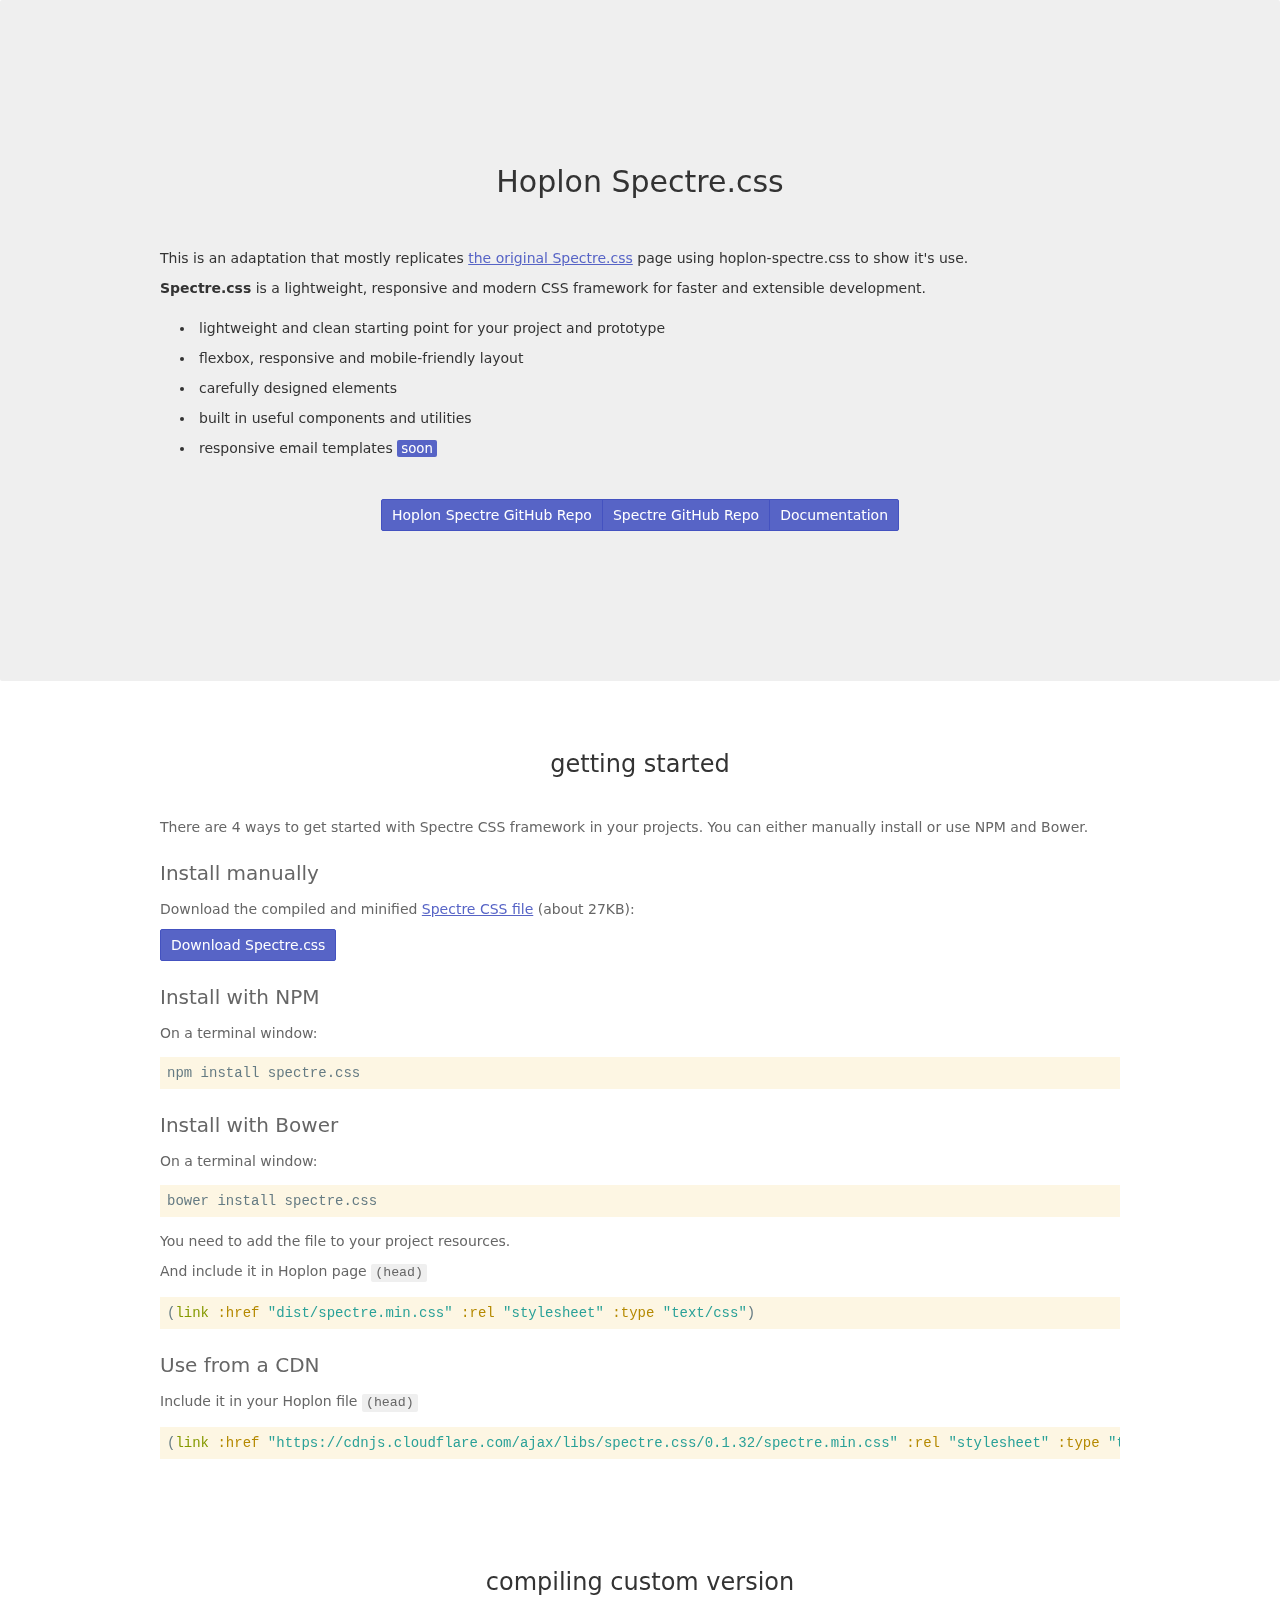
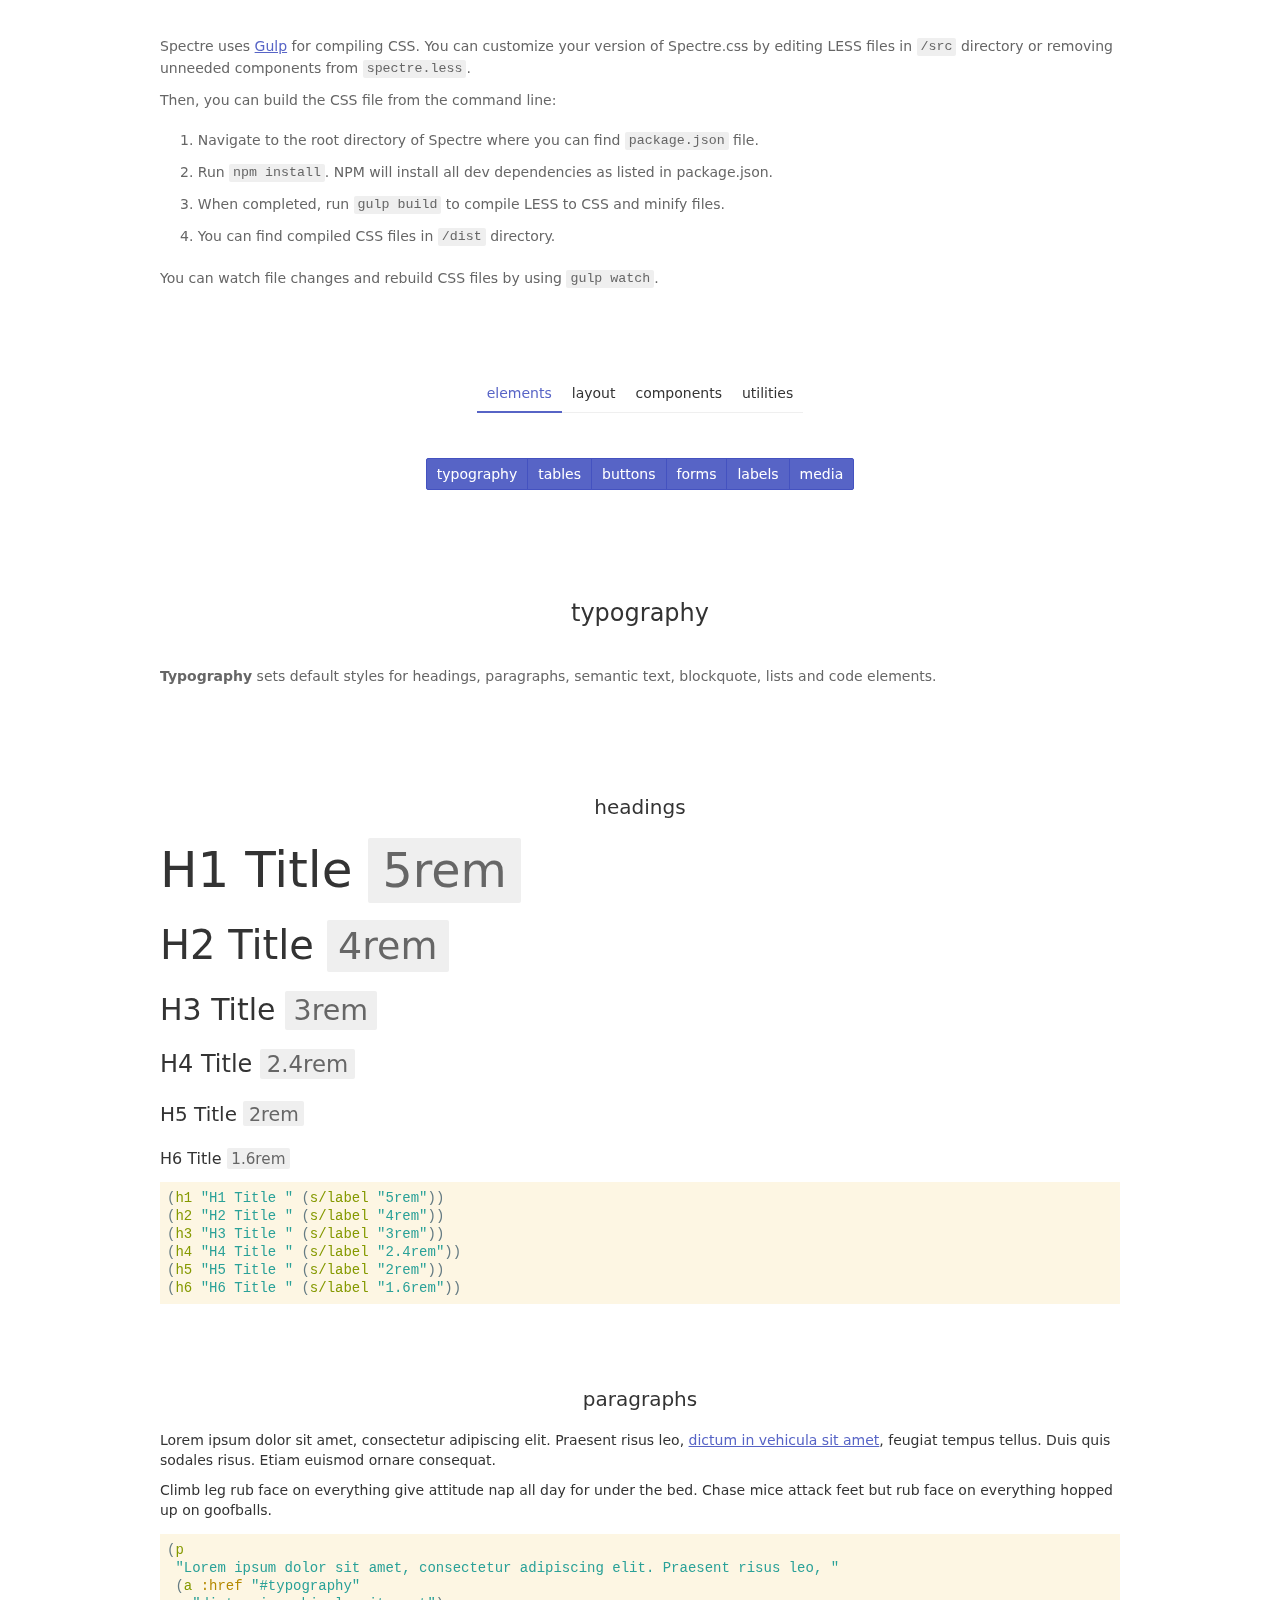
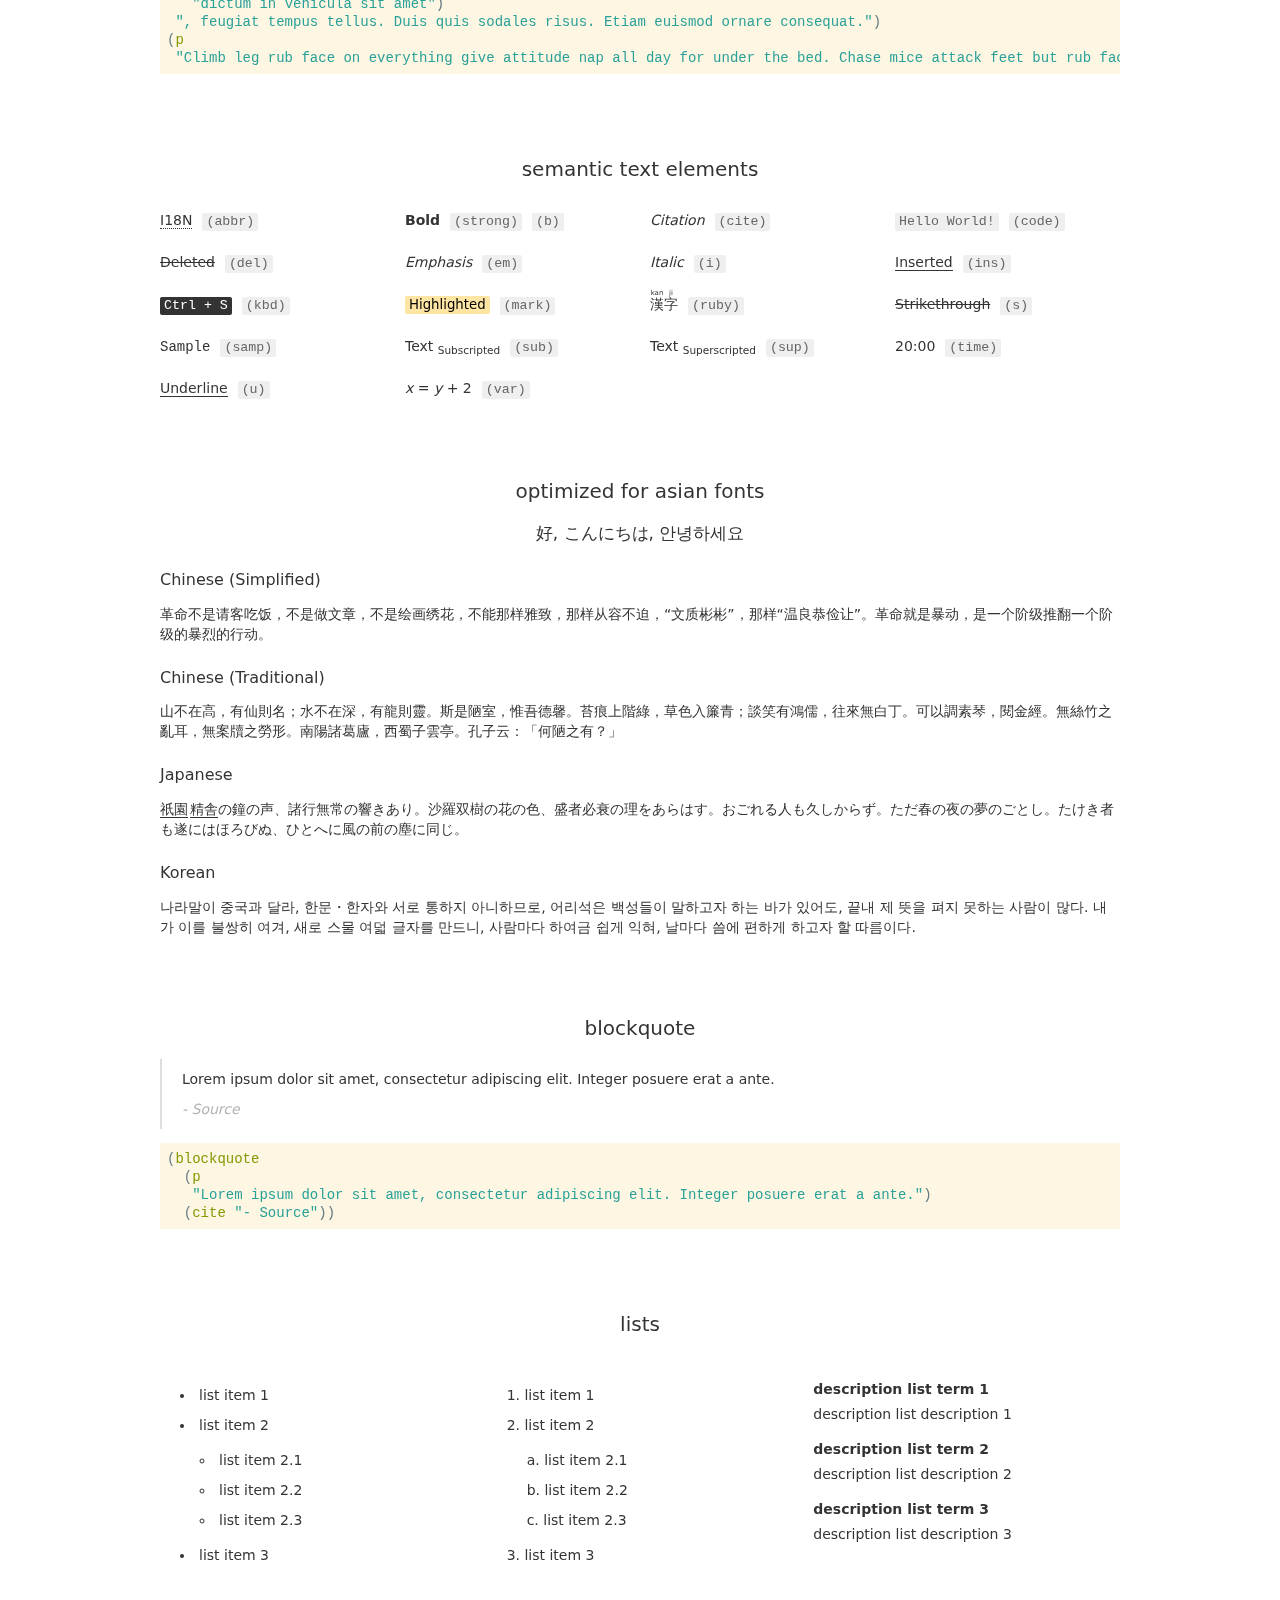
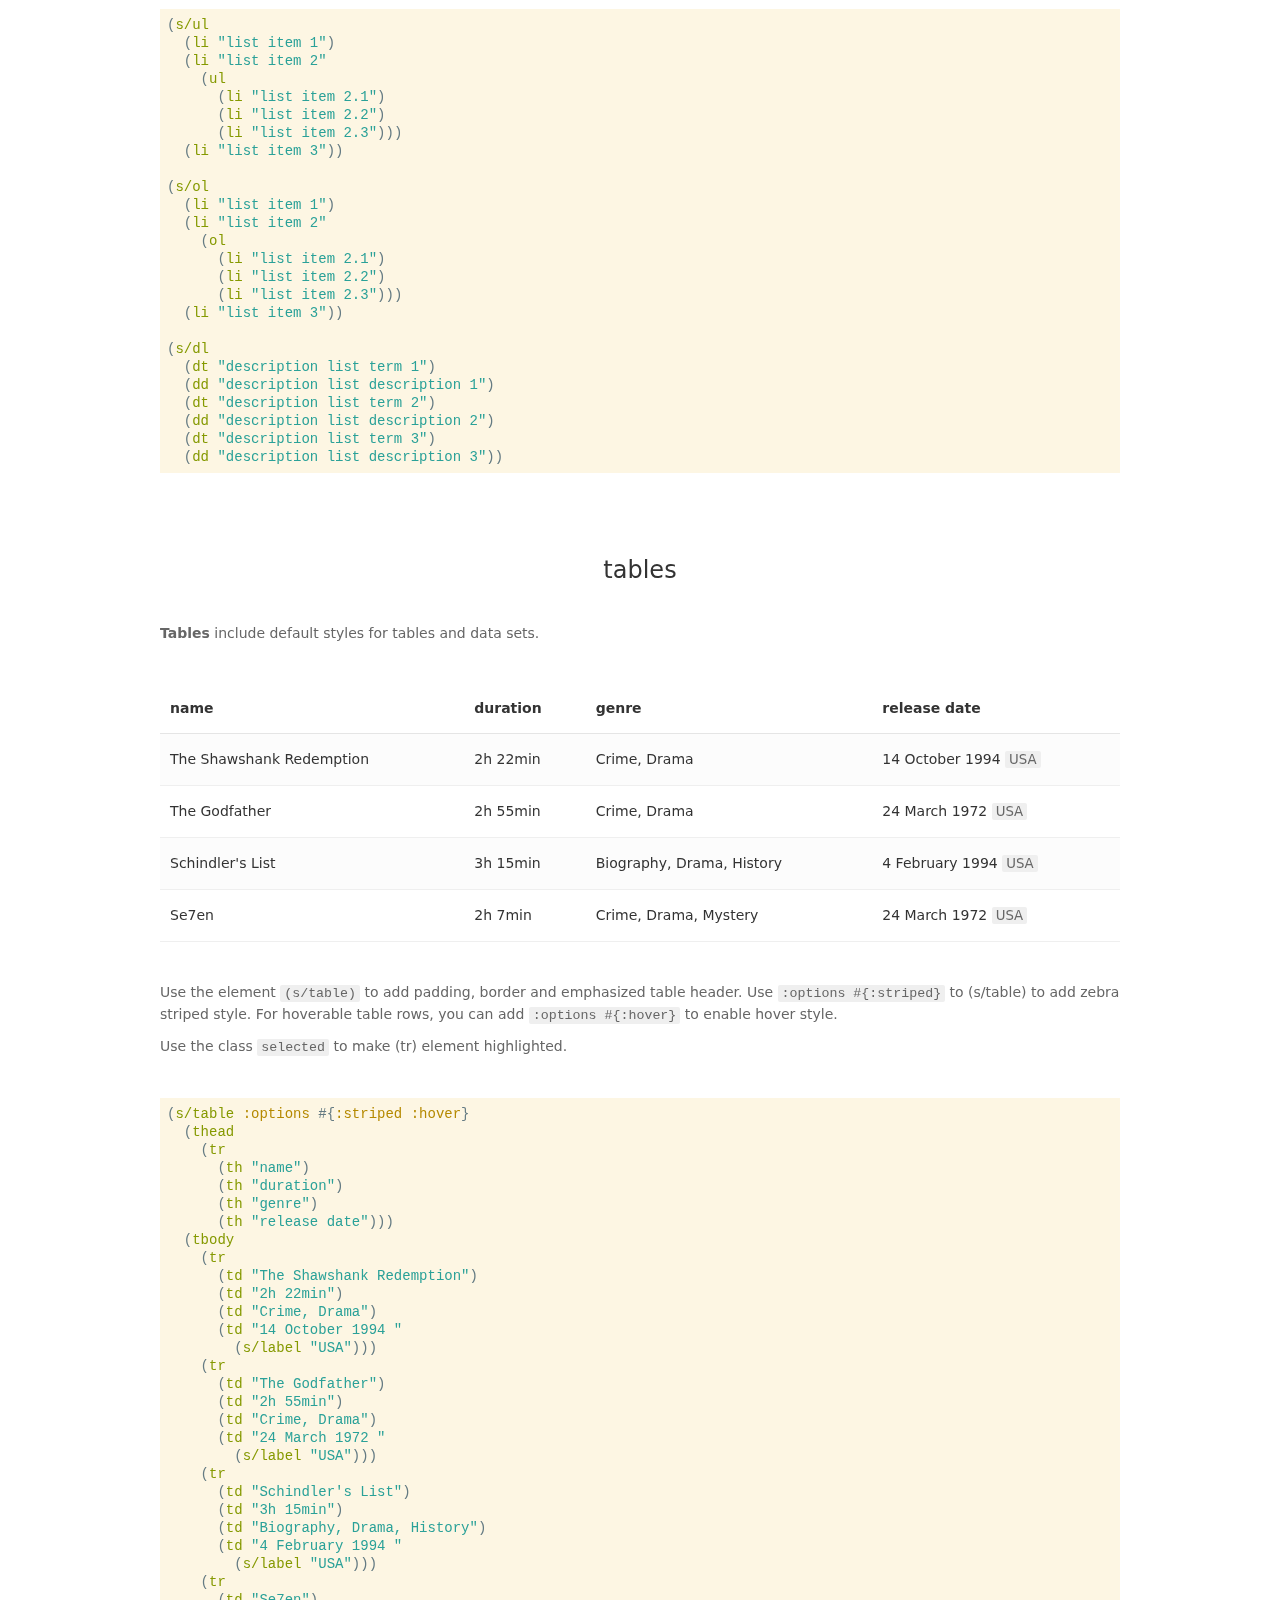
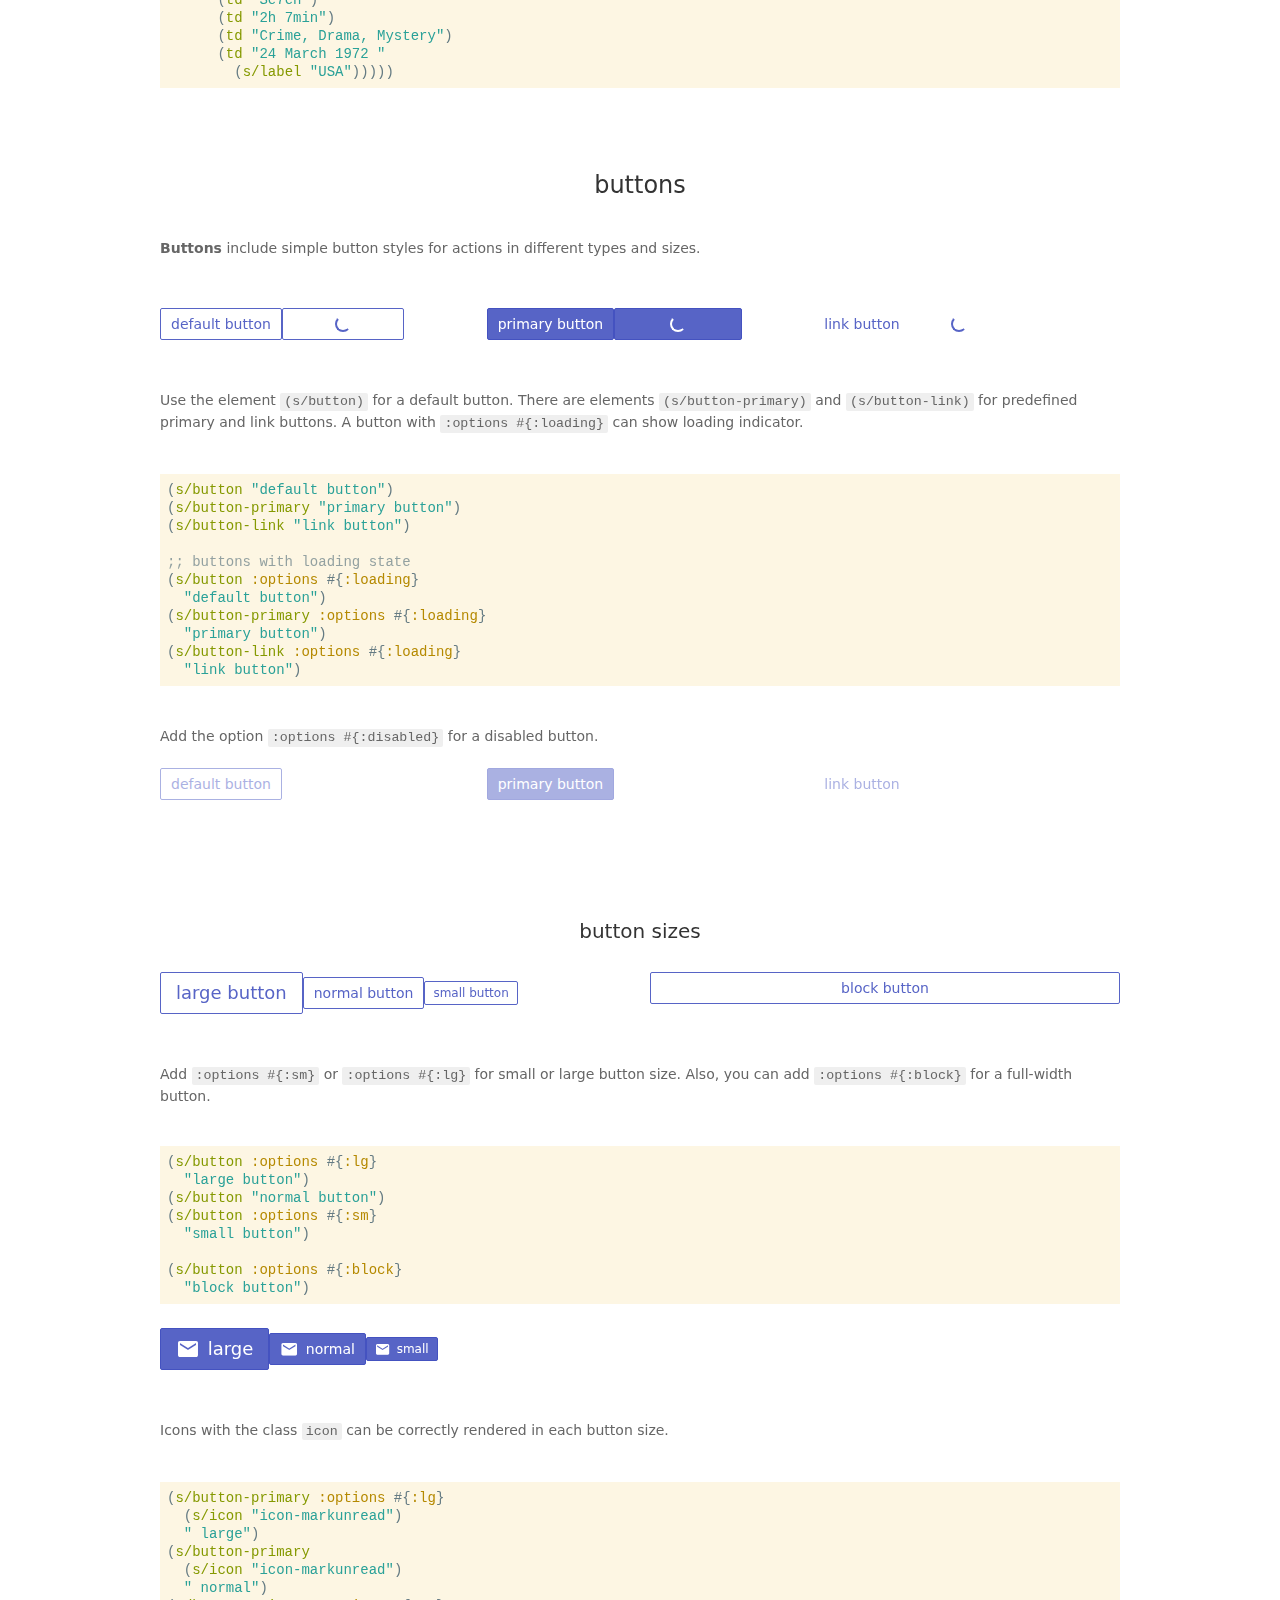
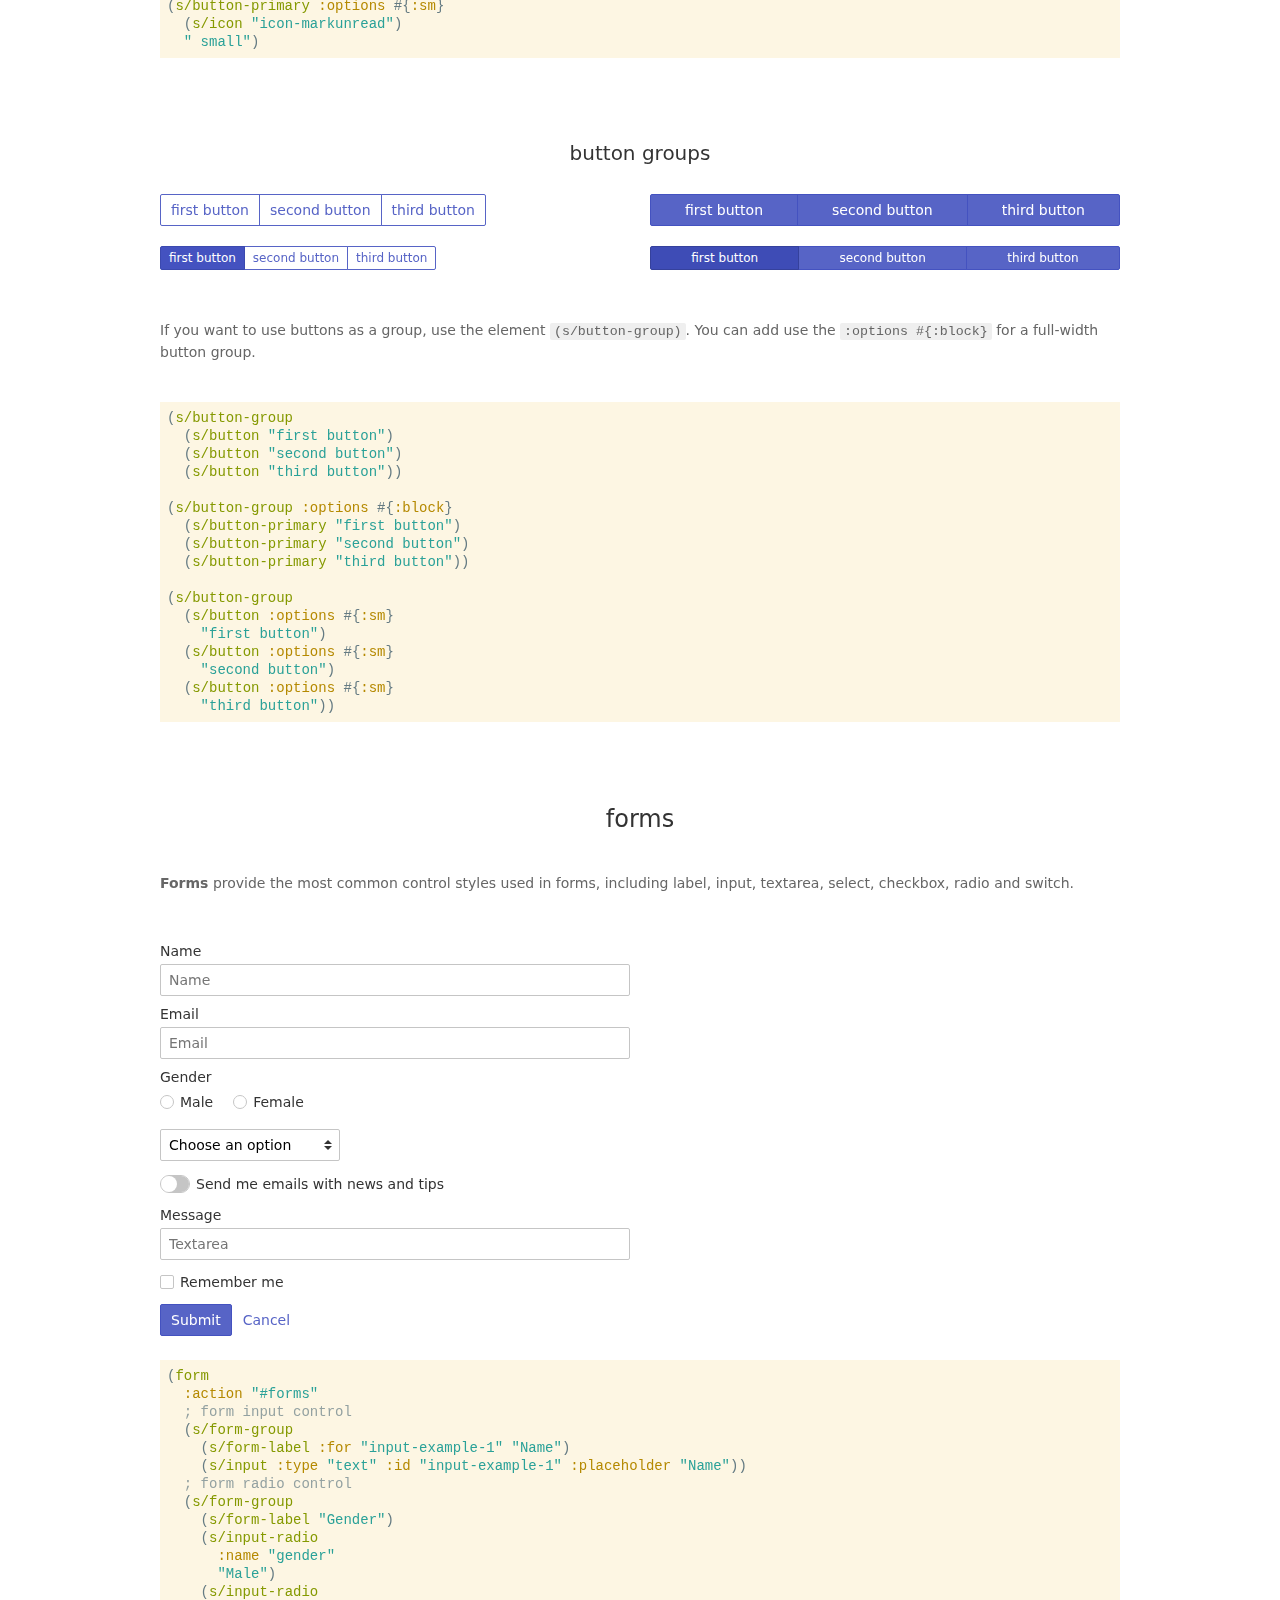
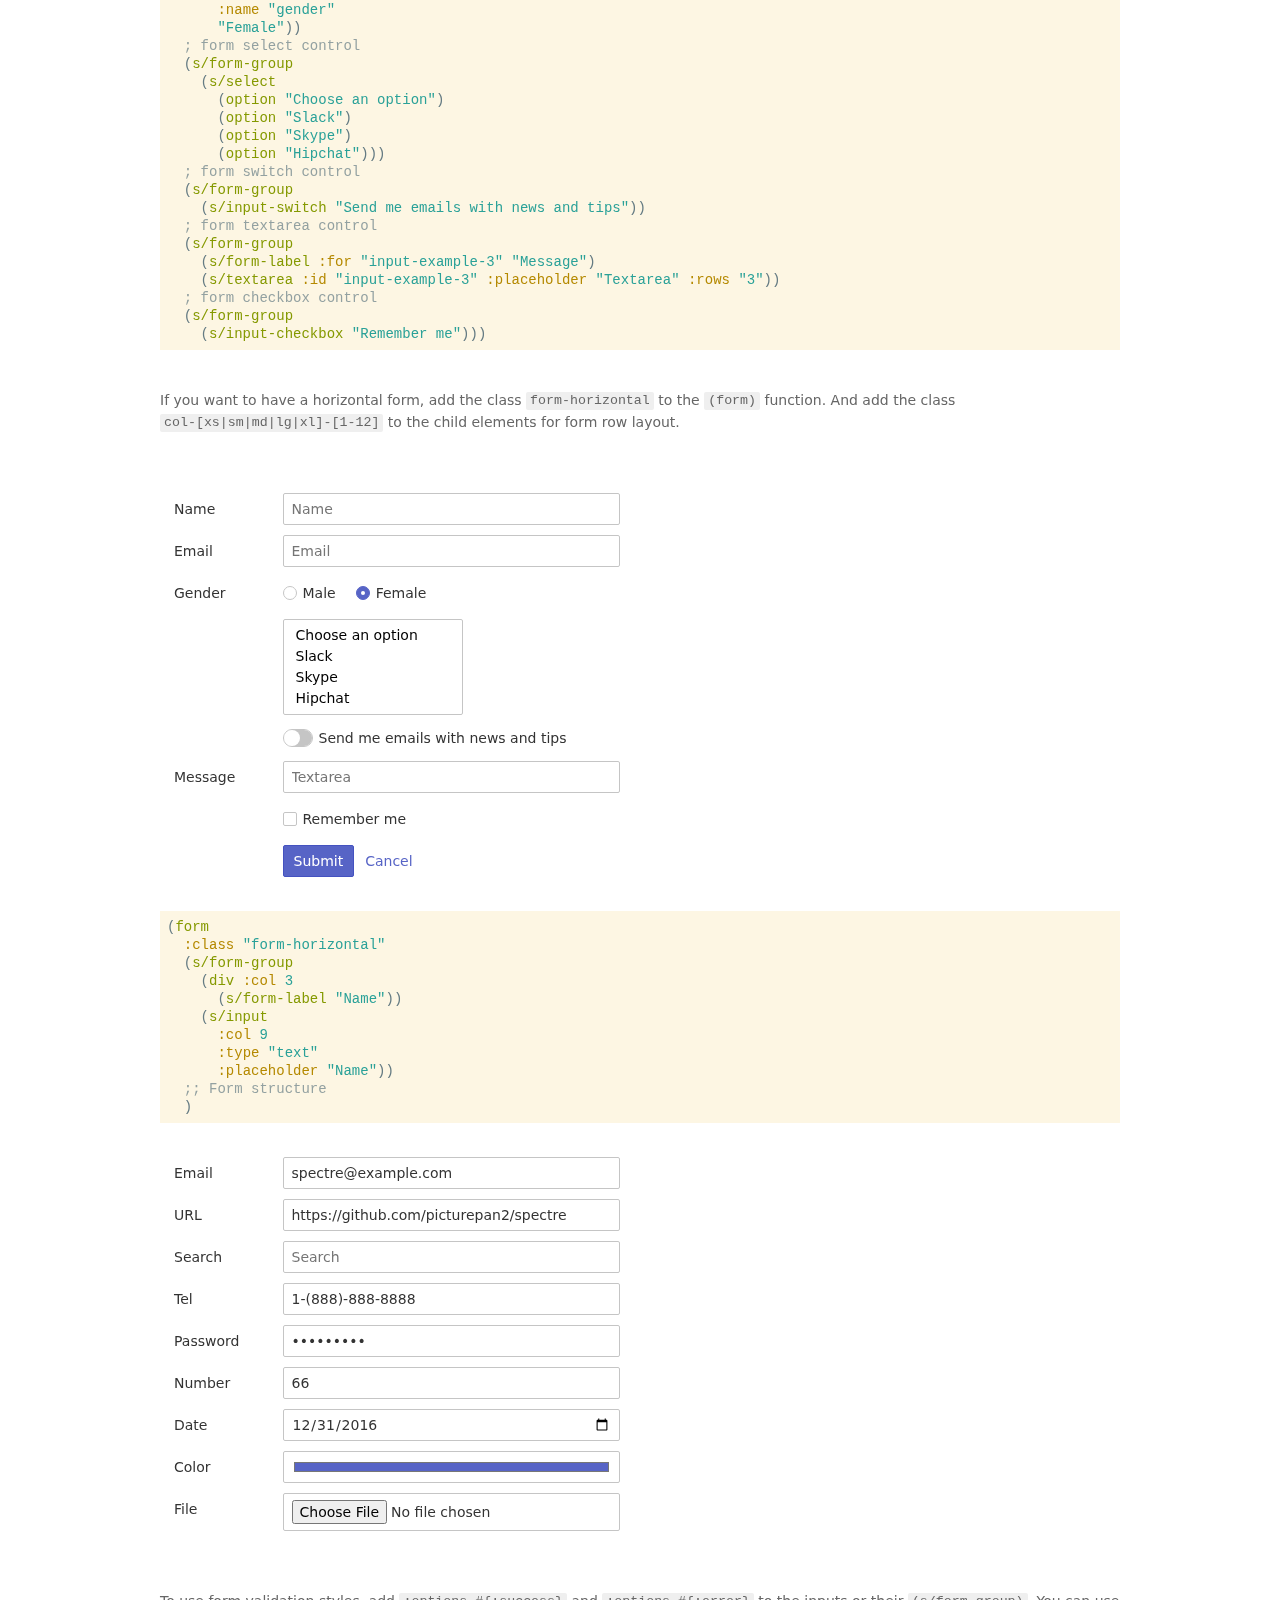
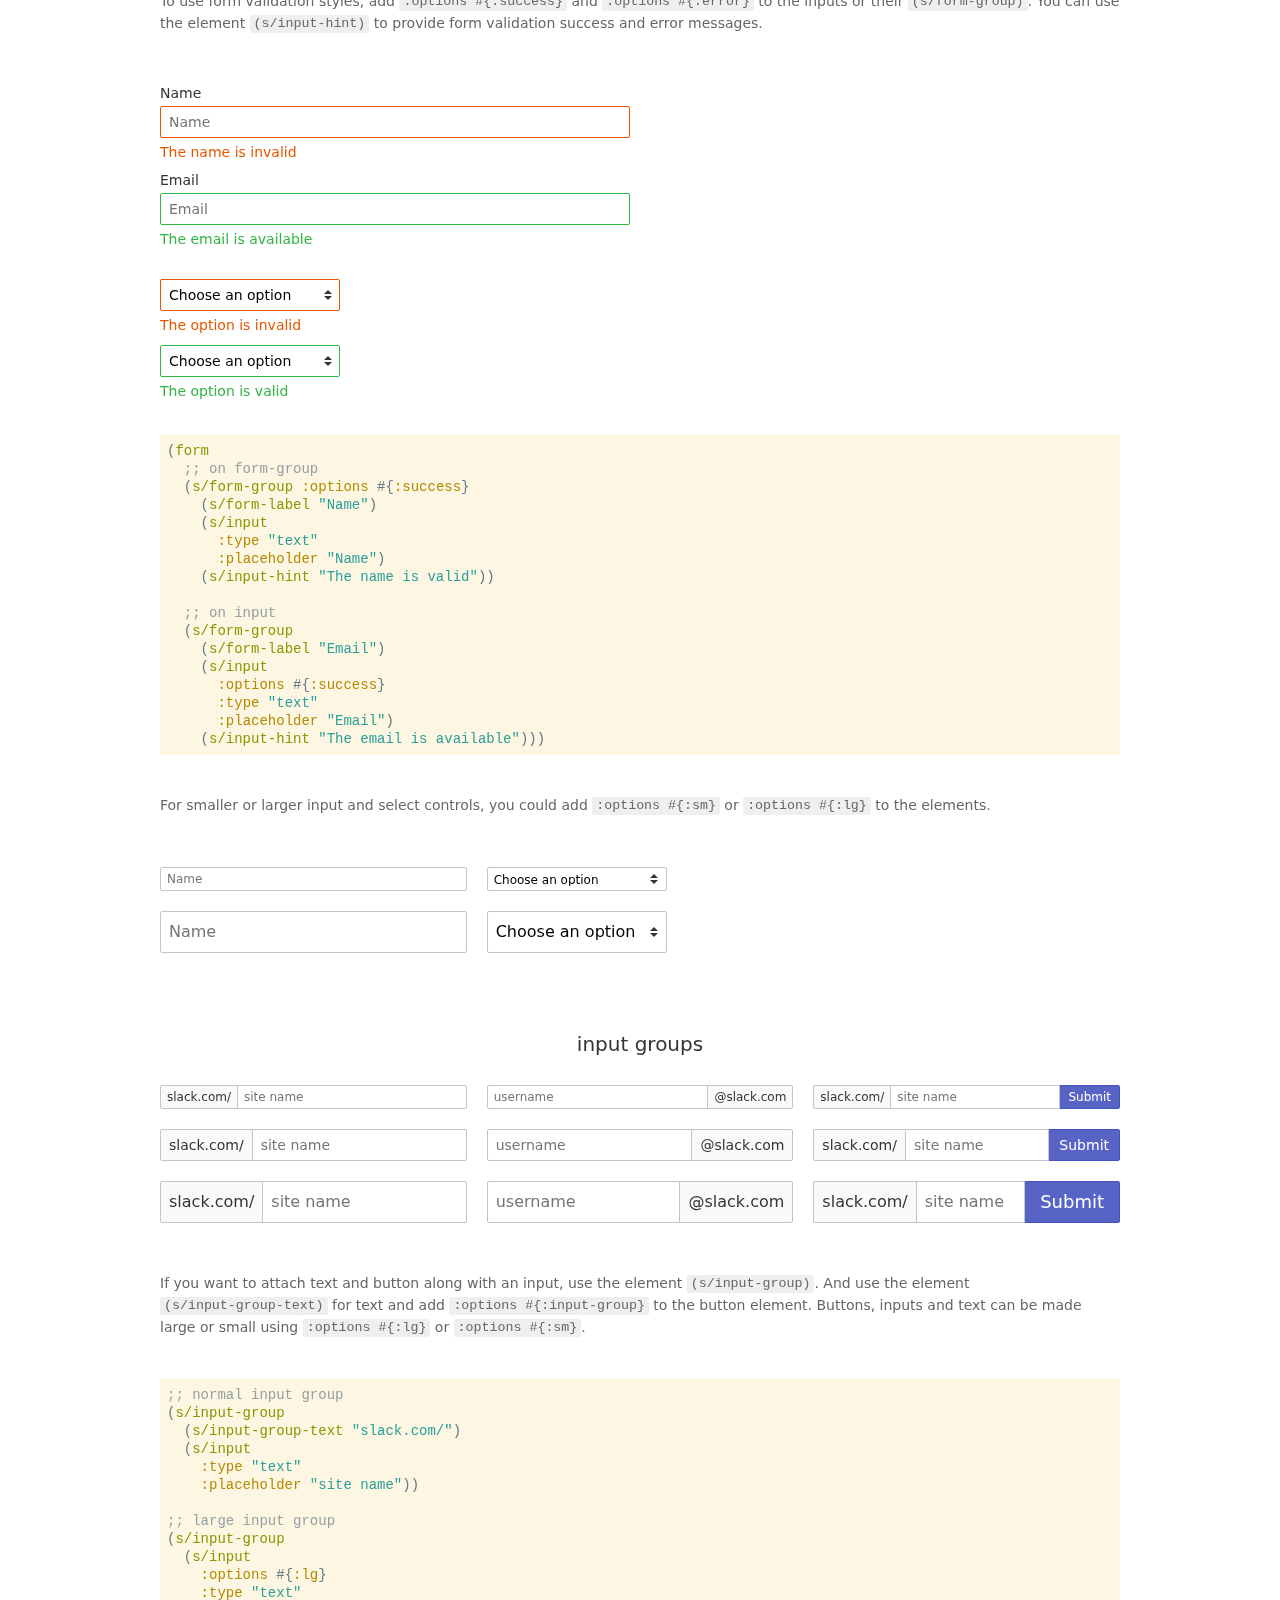
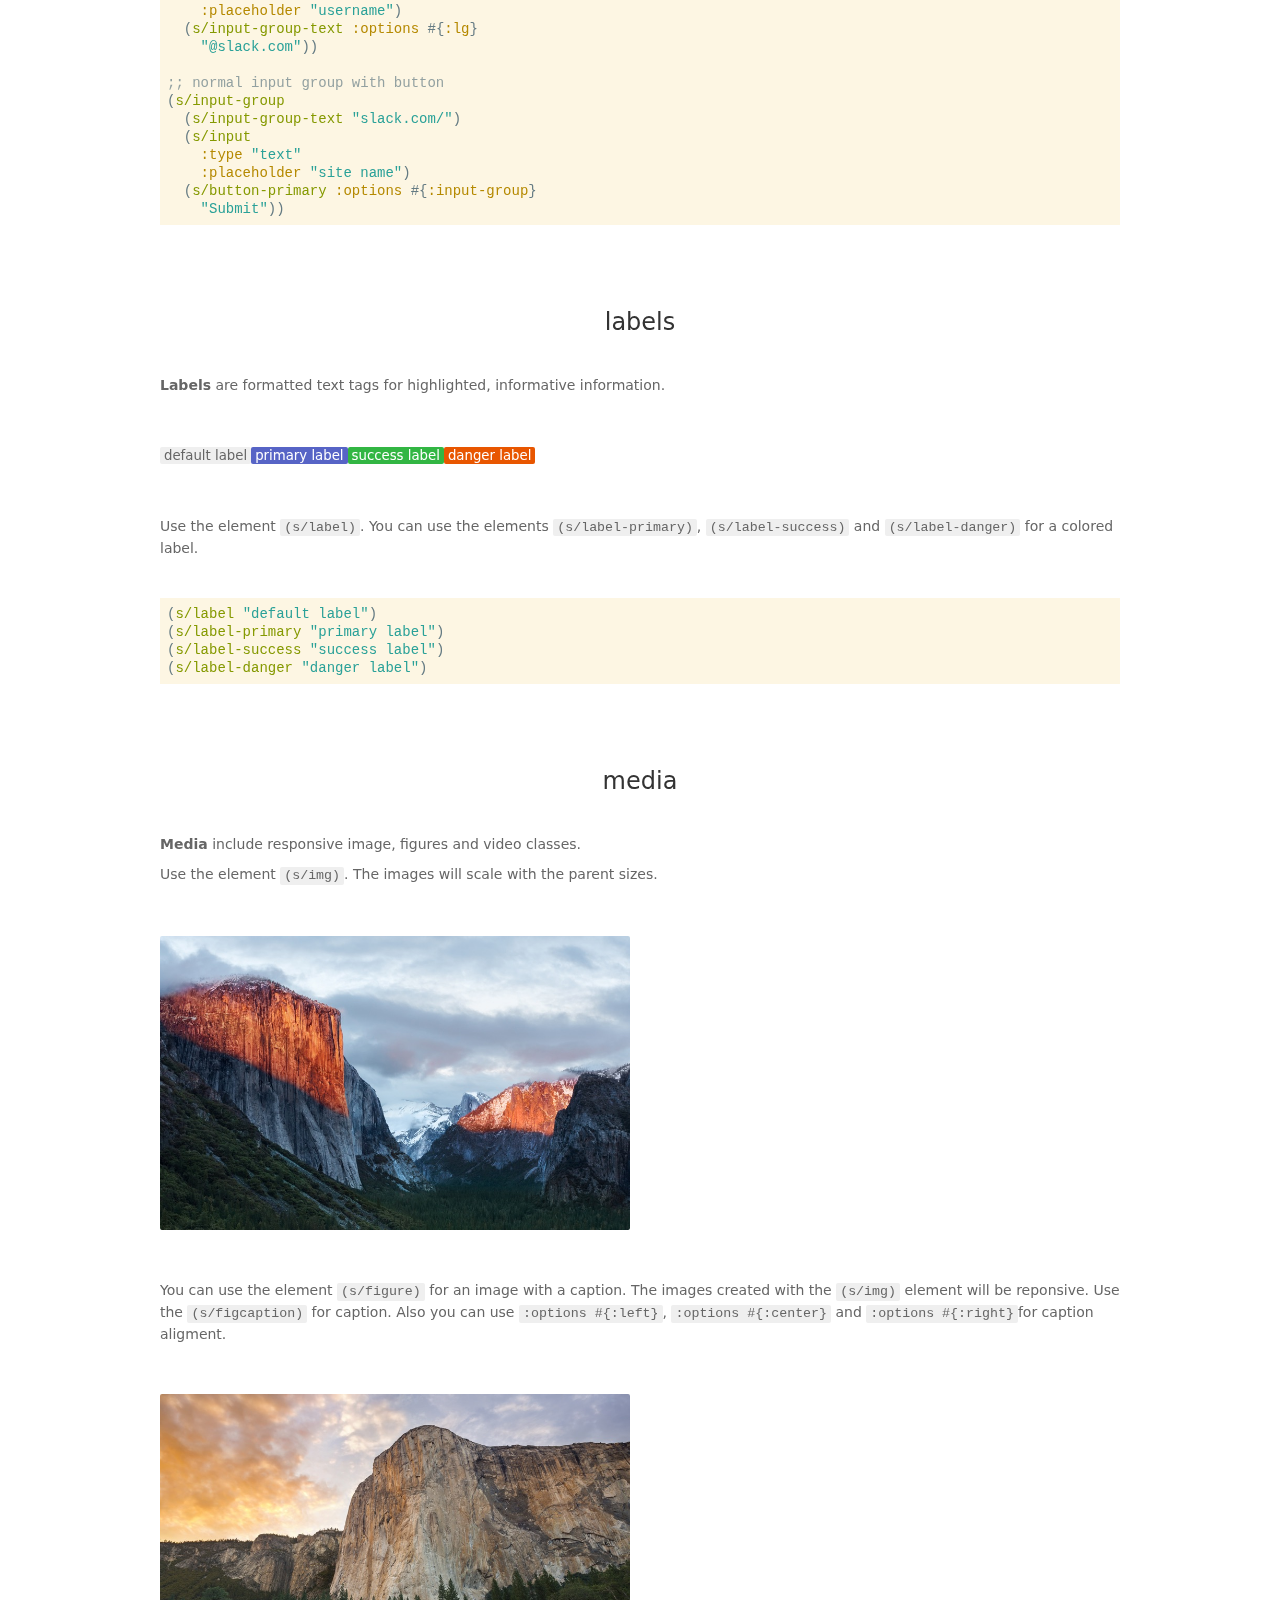
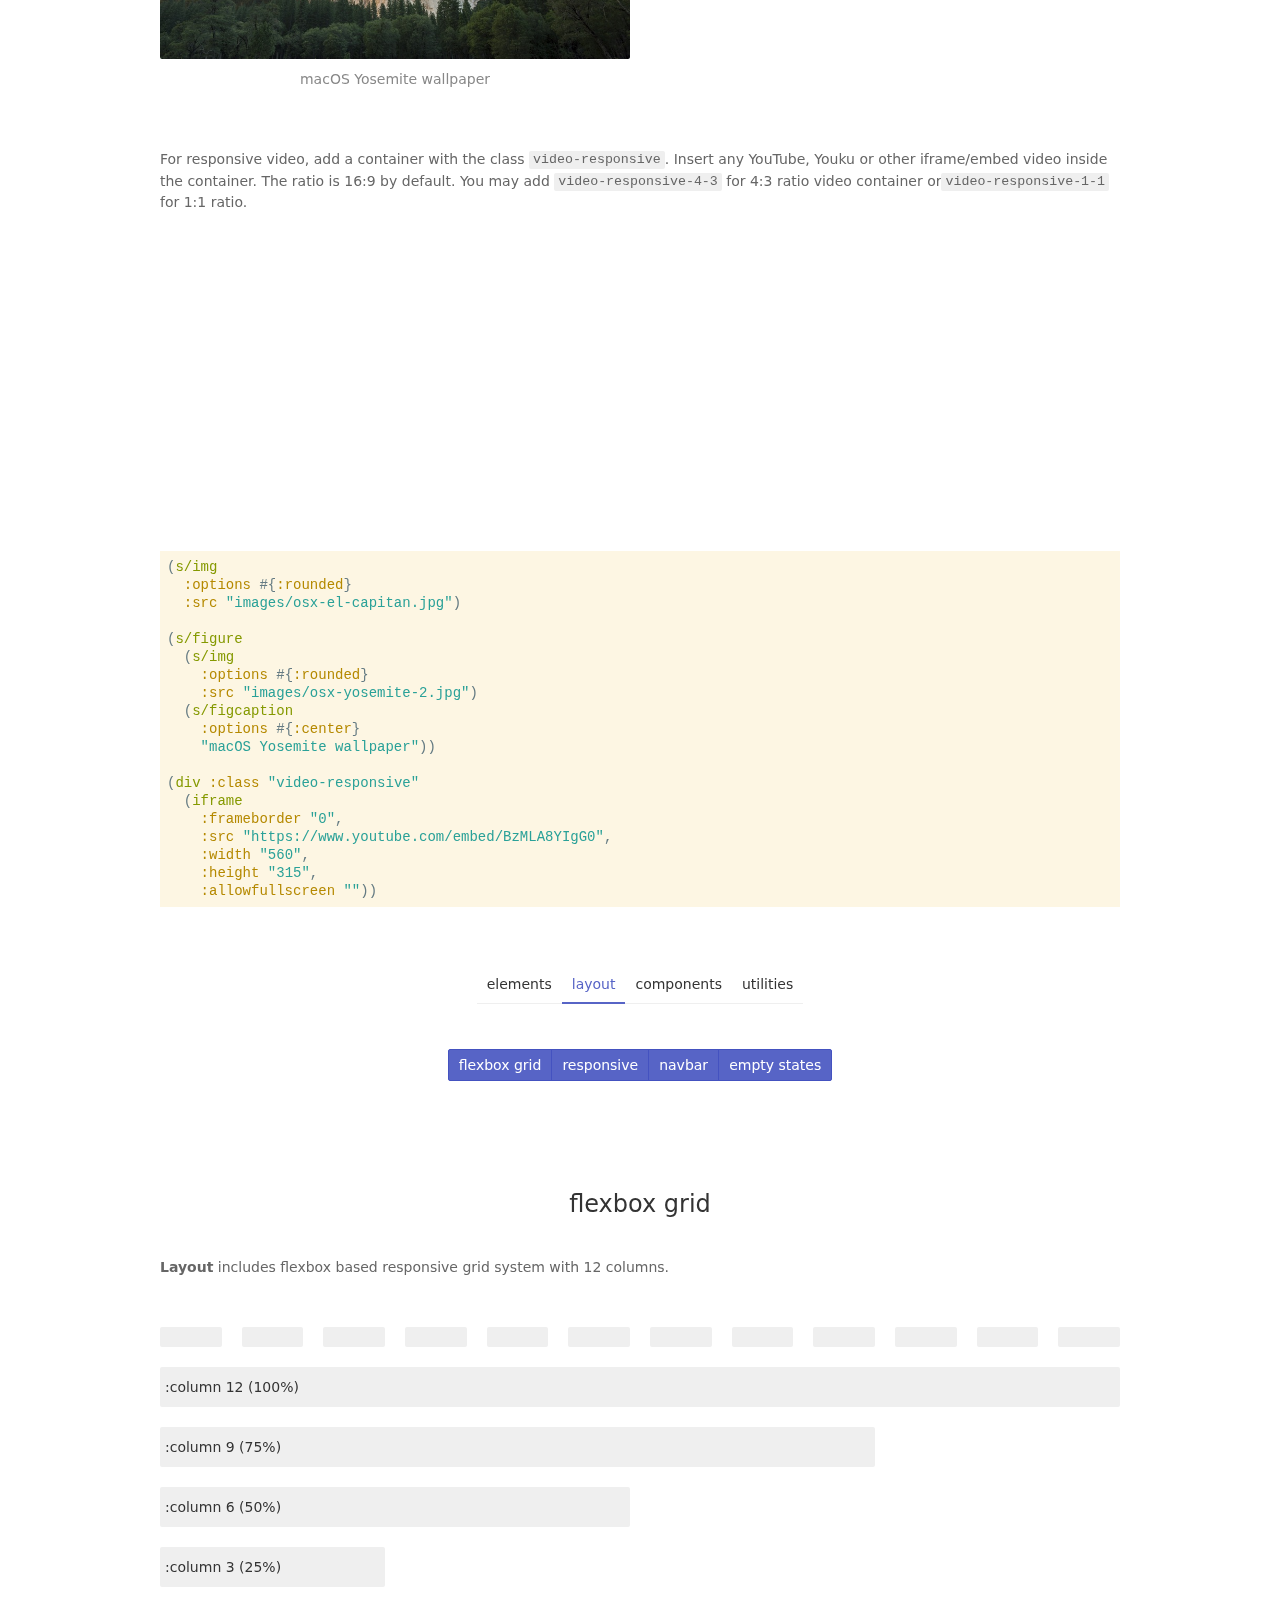
==== commit abd6f063: "Spectre 0.1.32" ====
--- a/index.html
+++ b/index.html
@@ -1,8 +1,145 @@
 <!DOCTYPE html>
-<html><head><meta charset="utf-8"><meta charset="UTF-8"><link href="spectre.css" rel="stylesheet" type="text/css"><link href="style.css" rel="stylesheet" type="text/css"><link href="solarized_light.css" rel="stylesheet" type="text/css"><link href="font.css" rel="stylesheet" type="text/css"><title>Hoplon Spectre Demo</title></head><body><section class="section bg-grey"><section id="overview" class="grid-hero container grid-960"><header class="text-center"><h3>Hoplon Spectre.css</h3></header><section><p>This is an adaptation that mostly replicates <a shape="rect" href="https://picturepan2.github.io/spectre/">the original Spectre.css</a> page using hoplon-spectre.css to show it's use.</p><p><strong>Spectre.css</strong> is a lightweight, responsive and modern CSS framework for faster and extensible development.</p><ul><li>lightweight and clean starting point for your project and prototype</li><li>flexbox, responsive and mobile-friendly layout</li><li>carefully designed elements</li><li>built in useful components and utilities</li><li>responsive email templates <span class="label label-primary">soon</span></li></ul></section><section class="notes text-center"><div class="btn-group"><a shape="rect" class="btn btn-primary" href="https://github.com/mynomoto/hoplon-spectre.css" target="_blank">Hoplon Spectre GitHub Repo</a><a shape="rect" class="btn btn-primary" href="https://github.com/picturepan2/spectre" target="_blank">Spectre GitHub Repo</a><a shape="rect" class="btn btn-primary" href="#getting-started">Documentation</a></div></section></section></section><section class="section"><section id="getting-started" class="container grid-960"><header class="text-center"><h4>getting started</h4></header><section class="notes"><p>There are 4 ways to get started with Spectre CSS framework in your projects. You can either manually install or use NPM and Bower.</p><h5>Install manually</h5><p>Download the compiled and minified <a shape="rect" href="https://github.com/picturepan2/spectre/tree/master/dist" target="_blank">Spectre CSS file</a> (about 27KB):</p><p><a shape="rect" class="btn btn-primary" href="https://github.com/picturepan2/spectre/tree/master/dist" target="_blank">Download Spectre.css</a></p><h5>Install with NPM</h5><p>On a terminal window:</p><pre class="hljs"><code class="bash">npm install spectre.css</code></pre><h5>Install with Bower</h5><p>On a terminal window:</p><pre class="hljs"><code class="bash">bower install spectre.css</code></pre><p>You need to add the file to your project resources.</p><p>And include it in Hoplon page <code>(head)</code></p><pre class="hljs clojure"><code class="clojure"><span class="hljs-list">(<span class="hljs-keyword">link</span><span class="hljs-attribute">:href</span><span class="hljs-string">"dist/spectre.min.css"</span><span class="hljs-attribute">:rel</span><span class="hljs-string">"stylesheet"</span><span class="hljs-attribute">:type</span><span class="hljs-string">"text/css"</span>)</span></code></pre><h5>Use from a CDN</h5><p>Include it in your Hoplon file <code>(head)</code></p><pre class="hljs clojure"><code class="clojure"><span class="hljs-list">(<span class="hljs-keyword">link</span><span class="hljs-attribute">:href</span><span class="hljs-string">"https://cdnjs.cloudflare.com/ajax/libs/spectre.css/0.1.24/spectre.min.css"</span><span class="hljs-attribute">:rel</span><span class="hljs-string">"stylesheet"</span><span class="hljs-attribute">:type</span><span class="hljs-string">"text/css"</span>)</span></code></pre></section></section><section id="compiling" class="container grid-960"><header class="text-center"><h4>compiling custom version</h4></header><section class="notes"><p>Spectre uses <a shape="rect" href="http://gulpjs.com/" target="_blank">Gulp</a> for compiling CSS. You can customize your version of Spectre.css by editing LESS files in <code>/src</code> directory or removing unneeded components from <code>spectre.less</code>.</p><p>Then, you can build the CSS file from the command line:</p><ol><li>Navigate to the root directory of Spectre where you can find <code>package.json</code> file.</li><li>Run <code>npm install</code>. NPM will install all dev dependencies as listed in package.json.</li><li>When completed, run <code>gulp build</code> to compile LESS to CSS and minify files.</li><li>You can find compiled CSS files in <code>/dist</code> directory.</li></ol><p>You can watch file changes and rebuild CSS files by using <code>gulp watch</code>.</p></section></section><section id="elements" class="container grid-960"><section class="notes text-center"><ul class="tab inline-flex"><li class="tab-item active"><a shape="rect" href="#elements">elements</a></li><li class="tab-item"><a shape="rect" href="#layout">layout</a></li><li class="tab-item"><a shape="rect" href="#components">components</a></li><li class="tab-item"><a shape="rect" href="#utilities">utilities</a></li></ul></section><section class="notes text-center"><div class="btn-group"><a shape="rect" class="btn btn-primary" href="#typography">typography</a><a shape="rect" class="btn btn-primary" href="#tables">tables</a><a shape="rect" class="btn btn-primary" href="#buttons">buttons</a><a shape="rect" class="btn btn-primary" href="#forms">forms</a><a shape="rect" class="btn btn-primary" href="#media">media</a></div></section></section><section id="typography" class="container grid-960"><header class="text-center"><h4>typography</h4></header><section class="notes"><p><strong>Typography</strong> sets default styles for headings, paragraphs, blockquote, lists and code elements. </p></section><header class="text-center"><h5>headings</h5></header><h1>H1 Title <span class="label">5rem</span></h1><h2>H2 Title <span class="label">4rem</span></h2><h3>H3 Title <span class="label">3rem</span></h3><h4>H4 Title <span class="label">2.4rem</span></h4><h5>H5 Title <span class="label">2rem</span></h5><h6>H6 Title <span class="label">1.6rem</span></h6><pre class="hljs clojure"><code class="clojure"><span class="hljs-list">(<span class="hljs-keyword">h1</span><span class="hljs-string">"H1 Title "</span><span class="hljs-list">(<span class="hljs-keyword">s/label</span><span class="hljs-string">"5rem"</span>)</span>)</span><span class="hljs-list">(<span class="hljs-keyword">h2</span><span class="hljs-string">"H2 Title "</span><span class="hljs-list">(<span class="hljs-keyword">s/label</span><span class="hljs-string">"4rem"</span>)</span>)</span><span class="hljs-list">(<span class="hljs-keyword">h3</span><span class="hljs-string">"H3 Title "</span><span class="hljs-list">(<span class="hljs-keyword">s/label</span><span class="hljs-string">"3rem"</span>)</span>)</span><span class="hljs-list">(<span class="hljs-keyword">h4</span><span class="hljs-string">"H4 Title "</span><span class="hljs-list">(<span class="hljs-keyword">s/label</span><span class="hljs-string">"2.4rem"</span>)</span>)</span><span class="hljs-list">(<span class="hljs-keyword">h5</span><span class="hljs-string">"H5 Title "</span><span class="hljs-list">(<span class="hljs-keyword">s/label</span><span class="hljs-string">"2rem"</span>)</span>)</span><span class="hljs-list">(<span class="hljs-keyword">h6</span><span class="hljs-string">"H6 Title "</span><span class="hljs-list">(<span class="hljs-keyword">s/label</span><span class="hljs-string">"1.6rem"</span>)</span>)</span></code></pre><header class="text-center"><h5>paragraphs</h5></header><p>Lorem ipsum dolor sit amet, <span class="highlight">consectetur</span> adipiscing elit. Praesent risus leo, <a shape="rect" href="#typography">dictum in vehicula sit amet</a>, feugiat tempus tellus. Duis quis sodales risus. Etiam euismod ornare consequat.</p><p class="lead">Lorem ipsum dolor sit amet, consectetur adipiscing elit. Integer posuere erat a ante.</p><pre class="hljs clojure"><code class="clojure"><span class="hljs-list">(<span class="hljs-keyword">p</span><span class="hljs-string">"Lorem ipsum dolor sit amet, "</span><span class="hljs-list">(<span class="hljs-keyword">s/highlight</span><span class="hljs-string">"consectetur"</span>)</span><span class="hljs-string">" adipiscing elit. Praesent risus leo, "</span><span class="hljs-list">(<span class="hljs-keyword">a</span><span class="hljs-attribute">:href</span><span class="hljs-string">"#typography"</span><span class="hljs-string">"dictum in vehicula sit amet"</span>)</span><span class="hljs-string">", feugiat tempus tellus. Duis quis sodales risus. Etiam euismod ornare consequat."</span>)</span><span class="hljs-list">(<span class="hljs-keyword">p</span><span class="hljs-attribute">:class</span><span class="hljs-string">"lead"</span><span class="hljs-string">"Lorem ipsum dolor sit amet, consectetur adipiscing elit. Integer posuere erat a ante."</span>)</span></code></pre><header class="text-center"><h5>optimized for asian fonts</h5></header><p class="lead">好, こんにちは, 안녕하세요</p><h6>Chinese (Simplified)</h6><p>革命不是请客吃饭，不是做文章，不是绘画绣花，不能那样雅致，那样从容不迫，“文质彬彬”，那样“温良恭俭让”。革命就是暴动，是一个阶级推翻一个阶级的暴烈的行动。</p><h6>Japanese</h6><p>祇園精舎の鐘の声、諸行無常の響きあり。沙羅双樹の花の色、盛者必衰の理をあらはす。おごれる人も久しからず。ただ春の夜の夢のごとし。たけき者も遂にはほろびぬ、ひとへ‌​に風の前の塵に同じ。</p><h6>Korean</h6><p>나라말이 중국과 달라, 한문・한자와 서로 통하지 아니하므로, 어리석은 백성들이 말하고자 하는 바가 있어도, 끝내 제 뜻을 펴지 못하는 사람이 많다. 내가 이를 불쌍히 여겨, 새로 스물 여덟 글자를 만드니, 사람마다 하여금 쉽게 익혀, 날마다 씀에 편하게 하고자 할 따름이다.</p><header class="text-center"><h5>blockquote</h5></header><blockquote><p>Lorem ipsum dolor sit amet, consectetur adipiscing elit. Integer posuere erat a ante.</p><cite>- Source</cite></blockquote><pre class="hljs clojure"><code class="clojure"><span class="hljs-list">(<span class="hljs-keyword">blockquote</span><span class="hljs-list">(<span class="hljs-keyword">p</span><span class="hljs-string">"Lorem ipsum dolor sit amet, consectetur adipiscing elit. Integer posuere erat a ante."</span>)</span><span class="hljs-list">(<span class="hljs-keyword">cite</span><span class="hljs-string">"- Source"</span>)</span>)</span></code></pre><header class="text-center"><h5>lists</h5></header><div class="columns"><div class="column col-4"><ul class="list"><li>list item 1</li><li>list item 2<ul><li>list item 2.1</li><li>list item 2.2</li><li>list item 2.3</li></ul></li><li>list item 3</li></ul></div><div class="column col-4"><ol class="list"><li>list item 1</li><li>list item 2<ol><li>list item 2.1</li><li>list item 2.2</li><li>list item 2.3</li></ol></li><li>list item 3</li></ol></div><div class="column col-4"><dl class="list"><dt>description list term 1</dt><dd>description list description 1</dd><dt>description list term 2</dt><dd>description list description 2</dd><dt>description list term 3</dt><dd>description list description 3</dd></dl></div></div><pre class="hljs clojure"><code class="clojure"><span class="hljs-list">(<span class="hljs-keyword">s/ul</span><span class="hljs-list">(<span class="hljs-keyword">li</span><span class="hljs-string">"list item 1"</span>)</span><span class="hljs-list">(<span class="hljs-keyword">li</span><span class="hljs-string">"list item 2"</span><span class="hljs-list">(<span class="hljs-keyword">ul</span><span class="hljs-list">(<span class="hljs-keyword">li</span><span class="hljs-string">"list item 2.1"</span>)</span><span class="hljs-list">(<span class="hljs-keyword">li</span><span class="hljs-string">"list item 2.2"</span>)</span><span class="hljs-list">(<span class="hljs-keyword">li</span><span class="hljs-string">"list item 2.3"</span>)</span>)</span>)</span><span class="hljs-list">(<span class="hljs-keyword">li</span><span class="hljs-string">"list item 3"</span>)</span>)</span><span class="hljs-list">(<span class="hljs-keyword">s/ol</span><span class="hljs-list">(<span class="hljs-keyword">li</span><span class="hljs-string">"list item 1"</span>)</span><span class="hljs-list">(<span class="hljs-keyword">li</span><span class="hljs-string">"list item 2"</span><span class="hljs-list">(<span class="hljs-keyword">ol</span><span class="hljs-list">(<span class="hljs-keyword">li</span><span class="hljs-string">"list item 2.1"</span>)</span><span class="hljs-list">(<span class="hljs-keyword">li</span><span class="hljs-string">"list item 2.2"</span>)</span><span class="hljs-list">(<span class="hljs-keyword">li</span><span class="hljs-string">"list item 2.3"</span>)</span>)</span>)</span><span class="hljs-list">(<span class="hljs-keyword">li</span><span class="hljs-string">"list item 3"</span>)</span>)</span><span class="hljs-list">(<span class="hljs-keyword">s/dl</span><span class="hljs-list">(<span class="hljs-keyword">dt</span><span class="hljs-string">"description list term 1"</span>)</span><span class="hljs-list">(<span class="hljs-keyword">dd</span><span class="hljs-string">"description list description 1"</span>)</span><span class="hljs-list">(<span class="hljs-keyword">dt</span><span class="hljs-string">"description list term 2"</span>)</span><span class="hljs-list">(<span class="hljs-keyword">dd</span><span class="hljs-string">"description list description 2"</span>)</span><span class="hljs-list">(<span class="hljs-keyword">dt</span><span class="hljs-string">"description list term 3"</span>)</span><span class="hljs-list">(<span class="hljs-keyword">dd</span><span class="hljs-string">"description list description 3"</span>)</span>)</span></code></pre></section><section id="tables" class="container grid-960"><header class="text-center"><h4>tables</h4></header><section class="notes"><p><strong>Tables</strong> include default styles for tables and data sets.</p></section><table class="table-striped table-hover table"><thead><tr><th colspan="1" rowspan="1">name</th><th colspan="1" rowspan="1">duration</th><th colspan="1" rowspan="1">genre</th><th colspan="1" rowspan="1">release date</th></tr></thead><tbody><tr><td colspan="1" rowspan="1">The Shawshank Redemption</td><td colspan="1" rowspan="1">2h 22min</td><td colspan="1" rowspan="1">Crime, Drama</td><td colspan="1" rowspan="1">14 October 1994 <span class="label">USA</span></td></tr><tr><td colspan="1" rowspan="1">The Godfather</td><td colspan="1" rowspan="1">2h 55min</td><td colspan="1" rowspan="1">Crime, Drama</td><td colspan="1" rowspan="1">24 March 1972 <span class="label">USA</span></td></tr><tr><td colspan="1" rowspan="1">Schindler's List</td><td colspan="1" rowspan="1">3h 15min</td><td colspan="1" rowspan="1">Biography, Drama, History</td><td colspan="1" rowspan="1">4 February 1994 <span class="label">USA</span></td></tr><tr><td colspan="1" rowspan="1">Se7en</td><td colspan="1" rowspan="1">2h 7min</td><td colspan="1" rowspan="1">Crime, Drama, Mystery</td><td colspan="1" rowspan="1">24 March 1972 <span class="label">USA</span></td></tr></tbody></table><section class="notes"><p>Use the element <code>(s/table)</code> to add padding, border and emphasized table header. Use <code>:options #{:striped}</code> to (s/table) to add zebra striped style. For hoverable table rows, you can add <code>:options #{:hover}</code> to enable hover style.</p><p>Use the class <code>selected</code> to make &lt;tr&gt; element highlighted. </p></section><pre class="hljs clojure"><code class="clojure"><span class="hljs-list">(<span class="hljs-keyword">s/table</span><span class="hljs-attribute">:options</span> #<span class="hljs-collection">{<span class="hljs-attribute">:striped</span><span class="hljs-attribute">:hover</span>}</span><span class="hljs-list">(<span class="hljs-keyword">thead</span><span class="hljs-list">(<span class="hljs-keyword">tr</span><span class="hljs-list">(<span class="hljs-keyword">th</span><span class="hljs-string">"name"</span>)</span><span class="hljs-list">(<span class="hljs-keyword">th</span><span class="hljs-string">"duration"</span>)</span><span class="hljs-list">(<span class="hljs-keyword">th</span><span class="hljs-string">"genre"</span>)</span><span class="hljs-list">(<span class="hljs-keyword">th</span><span class="hljs-string">"release date"</span>)</span>)</span>)</span><span class="hljs-list">(<span class="hljs-keyword">tbody</span><span class="hljs-list">(<span class="hljs-keyword">tr</span><span class="hljs-list">(<span class="hljs-keyword">td</span><span class="hljs-string">"The Shawshank Redemption"</span>)</span><span class="hljs-list">(<span class="hljs-keyword">td</span><span class="hljs-string">"2h 22min"</span>)</span><span class="hljs-list">(<span class="hljs-keyword">td</span><span class="hljs-string">"Crime, Drama"</span>)</span><span class="hljs-list">(<span class="hljs-keyword">td</span><span class="hljs-string">"14 October 1994 "</span><span class="hljs-list">(<span class="hljs-keyword">s/label</span><span class="hljs-string">"USA"</span>)</span>)</span>)</span><span class="hljs-list">(<span class="hljs-keyword">tr</span><span class="hljs-list">(<span class="hljs-keyword">td</span><span class="hljs-string">"The Godfather"</span>)</span><span class="hljs-list">(<span class="hljs-keyword">td</span><span class="hljs-string">"2h 55min"</span>)</span><span class="hljs-list">(<span class="hljs-keyword">td</span><span class="hljs-string">"Crime, Drama"</span>)</span><span class="hljs-list">(<span class="hljs-keyword">td</span><span class="hljs-string">"24 March 1972 "</span><span class="hljs-list">(<span class="hljs-keyword">s/label</span><span class="hljs-string">"USA"</span>)</span>)</span>)</span><span class="hljs-list">(<span class="hljs-keyword">tr</span><span class="hljs-list">(<span class="hljs-keyword">td</span><span class="hljs-string">"Schindler's List"</span>)</span><span class="hljs-list">(<span class="hljs-keyword">td</span><span class="hljs-string">"3h 15min"</span>)</span><span class="hljs-list">(<span class="hljs-keyword">td</span><span class="hljs-string">"Biography, Drama, History"</span>)</span><span class="hljs-list">(<span class="hljs-keyword">td</span><span class="hljs-string">"4 February 1994 "</span><span class="hljs-list">(<span class="hljs-keyword">s/label</span><span class="hljs-string">"USA"</span>)</span>)</span>)</span><span class="hljs-list">(<span class="hljs-keyword">tr</span><span class="hljs-list">(<span class="hljs-keyword">td</span><span class="hljs-string">"Se7en"</span>)</span><span class="hljs-list">(<span class="hljs-keyword">td</span><span class="hljs-string">"2h 7min"</span>)</span><span class="hljs-list">(<span class="hljs-keyword">td</span><span class="hljs-string">"Crime, Drama, Mystery"</span>)</span><span class="hljs-list">(<span class="hljs-keyword">td</span><span class="hljs-string">"24 March 1972 "</span><span class="hljs-list">(<span class="hljs-keyword">s/label</span><span class="hljs-string">"USA"</span>)</span>)</span>)</span>)</span>)</span></code></pre></section><section id="buttons" class="container grid-960"><header class="text-center"><h4>buttons</h4></header><section class="notes"><p><strong>Buttons</strong> include simple button styles for actions in different types and sizes. </p></section><div class="columns"><div class="column"><a shape="rect" class="btn">default button</a><a shape="rect" class="loading btn">default button</a></div><div class="column"><a shape="rect" class="btn btn-primary">primary button</a><a shape="rect" class="loading btn btn-primary">primary button</a></div><div class="column"><a shape="rect" class="btn btn-link">link button</a><a shape="rect" class="loading btn btn-link">link button</a></div></div><section class="notes"><p>Use the element <code>(s/button)</code> for a default button. There are elements <code>(s/button-primary)</code> and <code>(s/button-link)</code> for predefined primary and link buttons. A button with <code>:options #{:loading}</code> can show loading indicator.  </p></section><pre class="hljs clojure"><code class="clojure"><span class="hljs-list">(<span class="hljs-keyword">s/button</span><span class="hljs-string">"default button"</span>)</span><span class="hljs-list">(<span class="hljs-keyword">s/button-primary</span><span class="hljs-string">"primary button"</span>)</span><span class="hljs-list">(<span class="hljs-keyword">s/button-link</span><span class="hljs-string">"link button"</span>)</span><span class="hljs-comment">;; buttons with loading state</span><span class="hljs-list">(<span class="hljs-keyword">s/button</span><span class="hljs-attribute">:options</span> #<span class="hljs-collection">{<span class="hljs-attribute">:loading</span>}</span><span class="hljs-string">"default button"</span>)</span><span class="hljs-list">(<span class="hljs-keyword">s/button-primary</span><span class="hljs-attribute">:options</span> #<span class="hljs-collection">{<span class="hljs-attribute">:loading</span>}</span><span class="hljs-string">"primary button"</span>)</span><span class="hljs-list">(<span class="hljs-keyword">s/button-link</span><span class="hljs-attribute">:options</span> #<span class="hljs-collection">{<span class="hljs-attribute">:loading</span>}</span><span class="hljs-string">"link button"</span>)</span></code></pre><header class="text-center"><h5>button sizes</h5></header><div class="columns"><div class="column"><a shape="rect" class="btn-lg btn">large button</a><a shape="rect" class="btn">normal button</a><a shape="rect" class="btn-sm btn">small button</a></div><div class="column"><a shape="rect" class="btn-block btn">block button</a></div></div><section class="notes"><p>Add <code>:options #{:sm}</code> or <code>:options #{:lg}</code> for small or large button size. Also, you can add <code>:options #{:block}</code> for a full-width button. </p></section><pre class="hljs clojure"><code class="clojure"><span class="hljs-list">(<span class="hljs-keyword">s/button</span><span class="hljs-attribute">:options</span> #<span class="hljs-collection">{<span class="hljs-attribute">:lg</span>}</span><span class="hljs-string">"large button"</span>)</span><span class="hljs-list">(<span class="hljs-keyword">s/button</span><span class="hljs-string">"normal button"</span>)</span><span class="hljs-list">(<span class="hljs-keyword">s/button</span><span class="hljs-attribute">:options</span> #<span class="hljs-collection">{<span class="hljs-attribute">:sm</span>}</span><span class="hljs-string">"small button"</span>)</span><span class="hljs-list">(<span class="hljs-keyword">s/button</span><span class="hljs-attribute">:options</span> #<span class="hljs-collection">{<span class="hljs-attribute">:block</span>}</span><span class="hljs-string">"block button"</span>)</span></code></pre><div class="columns"><div class="column"><a shape="rect" class="btn-lg btn btn-primary"><span class="icon icon-markunread"></span> large</a><a shape="rect" class="btn btn-primary"><span class="icon icon-markunread"></span> normal</a><a shape="rect" class="btn-sm btn btn-primary"><span class="icon icon-markunread"></span> small</a></div></div><section class="notes"><p>Icons with the class <code>icon</code> can be correctly rendered in each button size. </p></section><pre class="hljs clojure"><code class="clojure"><span class="hljs-list">(<span class="hljs-keyword">s/button-primary</span><span class="hljs-attribute">:options</span> #<span class="hljs-collection">{<span class="hljs-attribute">:lg</span>}</span><span class="hljs-list">(<span class="hljs-keyword">s/icon</span><span class="hljs-string">"icon-markunread"</span>)</span><span class="hljs-string">" large"</span>)</span><span class="hljs-list">(<span class="hljs-keyword">s/button-primary</span><span class="hljs-list">(<span class="hljs-keyword">s/icon</span><span class="hljs-string">"icon-markunread"</span>)</span><span class="hljs-string">" normal"</span>)</span><span class="hljs-list">(<span class="hljs-keyword">s/button-primary</span><span class="hljs-attribute">:options</span> #<span class="hljs-collection">{<span class="hljs-attribute">:sm</span>}</span><span class="hljs-list">(<span class="hljs-keyword">s/icon</span><span class="hljs-string">"icon-markunread"</span>)</span><span class="hljs-string">" small"</span>)</span></code></pre><header class="text-center"><h5>button groups</h5></header><div class="columns"><div class="column"><div class="btn-group"><a shape="rect" class="btn">first button</a><a shape="rect" class="btn">second button</a><a shape="rect" class="btn">third button</a></div></div><div class="column"><div class="btn-group btn-group-block" options="#{:block}"><a shape="rect" class="btn btn-primary">first button</a><a shape="rect" class="btn btn-primary">second button</a><a shape="rect" class="btn btn-primary">third button</a></div></div></div><div class="columns"><div class="column"><div class="btn-group"><a shape="rect" class="btn-sm btn">first button</a><a shape="rect" class="btn-sm btn">second button</a><a shape="rect" class="btn-sm btn">third button</a></div></div></div><section class="notes"><p>If you want to use buttons as a group, use the element <code>(s/button-group)</code>. You can add use the <code>:options #{:block}</code> for a full-width button group.</p></section><pre class="hljs clojure"><code class="clojure"><span class="hljs-list">(<span class="hljs-keyword">s/button-group</span><span class="hljs-list">(<span class="hljs-keyword">s/button</span><span class="hljs-string">"first button"</span>)</span><span class="hljs-list">(<span class="hljs-keyword">s/button</span><span class="hljs-string">"second button"</span>)</span><span class="hljs-list">(<span class="hljs-keyword">s/button</span><span class="hljs-string">"third button"</span>)</span>)</span><span class="hljs-list">(<span class="hljs-keyword">s/button-group</span><span class="hljs-attribute">:options</span> #<span class="hljs-collection">{<span class="hljs-attribute">:block</span>}</span><span class="hljs-list">(<span class="hljs-keyword">s/button-primary</span><span class="hljs-string">"first button"</span>)</span><span class="hljs-list">(<span class="hljs-keyword">s/button-primary</span><span class="hljs-string">"second button"</span>)</span><span class="hljs-list">(<span class="hljs-keyword">s/button-primary</span><span class="hljs-string">"third button"</span>)</span>)</span><span class="hljs-list">(<span class="hljs-keyword">s/button-group</span><span class="hljs-list">(<span class="hljs-keyword">s/button</span><span class="hljs-attribute">:options</span> #<span class="hljs-collection">{<span class="hljs-attribute">:sm</span>}</span><span class="hljs-string">"first button"</span>)</span><span class="hljs-list">(<span class="hljs-keyword">s/button</span><span class="hljs-attribute">:options</span> #<span class="hljs-collection">{<span class="hljs-attribute">:sm</span>}</span><span class="hljs-string">"second button"</span>)</span><span class="hljs-list">(<span class="hljs-keyword">s/button</span><span class="hljs-attribute">:options</span> #<span class="hljs-collection">{<span class="hljs-attribute">:sm</span>}</span><span class="hljs-string">"third button"</span>)</span>)</span></code></pre></section><section id="forms" class="container grid-960"><header class="text-center"><h4>forms</h4></header><section class="notes"><p><strong>Forms</strong> provide the most common control styles used in forms, including label, input, textarea, select, checkbox, radio and switch.</p></section><div class="columns"><div class="column col-6"><form enctype="application/x-www-form-urlencoded" method="get"><div class="form-group"><label class="form-label">Name</label><input type="text" class="form-input is-danger" placeholder="Name"></div><div class="form-group"><label class="form-label">Email</label><input type="email" class="form-input is-success" placeholder="Email"></div><div class="form-group"><label class="form-label">Gender</label><label class="form-radio"><input type="radio" name="gender"><i class="form-icon"></i>Male</label><label class="form-radio"><input type="radio" name="gender"><i class="form-icon"></i>Female</label></div><div class="form-group"><select class="form-select"><option>Choose an option</option><option>Slack</option><option>Skype</option><option>Hipchat</option></select></div><div class="form-group"><label class="form-switch"><input type="checkbox"><i class="form-icon"></i>Send me emails with news and tips</label></div><div class="form-group"><label class="form-label">Message</label><input type="text" class="form-input" rows="3" placeholder="Textarea"></div><div class="form-group"><label class="form-checkbox"><input type="checkbox"><i class="form-icon"></i>Remember me</label></div><div class="form-group"><a shape="rect" class="btn btn-primary">Submit</a><a shape="rect" class="btn btn-link">Cancel</a></div></form></div><div class="column col-6"><form enctype="application/x-www-form-urlencoded" method="get" class="form-horizontal"><div class="form-group"><label class="form-label column col-sm-3">Name</label><input type="text" class="form-input column col-sm-9" placeholder="Name"></div><div class="form-group"><label class="form-label column col-sm-3">Email</label><input type="email" class="form-input column col-sm-9" placeholder="Email"></div><div class="form-group"><label class="form-label column col-sm-3"><label>Gender</label></label><div class="column col-sm-9"><label class="form-radio"><input type="radio" name="gender"><i class="form-icon"></i>Male</label><label class="form-radio"><input type="radio" name="gender"><i class="form-icon"></i>Female</label></div></div><div class="form-group"><div class="column col-sm-3"></div><div class="column col-sm-9"><select class="form-select"><option>Choose an option</option><option>Slack</option><option>Skype</option><option>Hipchat</option></select></div></div><div class="form-group"><div class="column col-sm-3"></div><div class="column col-sm-9"><label class="form-switch"><input type="checkbox"><i class="form-icon"></i>Send me emails with news and tips</label></div></div><div class="form-group"><label class="form-label column col-sm-3">Message</label><input type="text" class="form-input column col-sm-9" rows="3" placeholder="Textarea"></div><div class="form-group"><div class="column col-sm-3"></div><div class="column col-sm-9"><label class="form-checkbox"><input type="checkbox"><i class="form-icon"></i>Remember me</label></div></div><div class="form-group"><div class="column col-sm-3"></div><div class="column col-sm-9"><a shape="rect" class="btn btn-primary">Submit</a><a shape="rect" class="btn btn-link">Cancel</a></div></div></form></div></div><pre class="hljs clojure"><code class="clojure"><span class="hljs-list">(<span class="hljs-keyword">form</span><span class="hljs-comment">;; form input control</span><span class="hljs-list">(<span class="hljs-keyword">s/form-group</span><span class="hljs-list">(<span class="hljs-keyword">s/form-label</span><span class="hljs-string">"Name"</span>)</span><span class="hljs-list">(<span class="hljs-keyword">s/input</span><span class="hljs-attribute">:type</span><span class="hljs-string">"text"</span><span class="hljs-attribute">:placeholder</span><span class="hljs-string">"Name"</span>)</span>)</span>)</span><span class="hljs-comment">;; form radio control</span><span class="hljs-list">(<span class="hljs-keyword">s/form-group</span><span class="hljs-list">(<span class="hljs-keyword">s/form-label</span><span class="hljs-string">"Gender"</span>)</span><span class="hljs-list">(<span class="hljs-keyword">s/input-radio</span><span class="hljs-attribute">:name</span><span class="hljs-string">"gender"</span><span class="hljs-string">"Male"</span>)</span><span class="hljs-list">(<span class="hljs-keyword">s/input-radio</span><span class="hljs-attribute">:name</span><span class="hljs-string">"gender"</span><span class="hljs-string">"Female"</span>)</span>)</span><span class="hljs-comment">;; form select control</span><span class="hljs-list">(<span class="hljs-keyword">s/form-group</span><span class="hljs-list">(<span class="hljs-keyword">s/select</span><span class="hljs-list">(<span class="hljs-keyword">option</span><span class="hljs-string">"Choose an option"</span>)</span><span class="hljs-list">(<span class="hljs-keyword">option</span><span class="hljs-string">"Slack"</span>)</span><span class="hljs-list">(<span class="hljs-keyword">option</span><span class="hljs-string">"Skype"</span>)</span><span class="hljs-list">(<span class="hljs-keyword">option</span><span class="hljs-string">"Hipchat"</span>)</span>)</span>)</span><span class="hljs-comment">;; form switch control</span><span class="hljs-list">(<span class="hljs-keyword">s/form-group</span><span class="hljs-list">(<span class="hljs-keyword">s/input-switch</span><span class="hljs-string">"Send me emails with news and tips"</span>)</span>)</span><span class="hljs-comment">;; form textarea control</span><span class="hljs-list">(<span class="hljs-keyword">s/form-group</span><span class="hljs-list">(<span class="hljs-keyword">s/form-label</span><span class="hljs-string">"Message"</span>)</span><span class="hljs-list">(<span class="hljs-keyword">s/textarea</span><span class="hljs-attribute">:rows</span><span class="hljs-string">"3"</span><span class="hljs-attribute">:placeholder</span><span class="hljs-string">"Textarea"</span>)</span>)</span><span class="hljs-comment">;; form checkbox control</span><span class="hljs-list">(<span class="hljs-keyword">s/form-group</span><span class="hljs-list">(<span class="hljs-keyword">s/input-checkbox</span><span class="hljs-string">"Remember me"</span>)</span>)</span></code></pre><section class="notes"><p>If you want to have a horizontal form, add the class <code>form-horizontal</code> to the <code>(form)</code> function. And add the class <code>col-[xs|sm|md|lg|xl]-[1-12]</code> to the child elements for form row layout. Please note <code>form-horizontal</code> only works in viewports that are at least 840px wide.</p></section><pre class="hljs clojure"><code class="clojure"><span class="hljs-list">(<span class="hljs-keyword">form</span><span class="hljs-attribute">:class</span><span class="hljs-string">"form-horizontal"</span><span class="hljs-list">(<span class="hljs-keyword">s/form-group</span><span class="hljs-list">(<span class="hljs-keyword">div</span><span class="hljs-attribute">:column-sm</span><span class="hljs-number">3</span><span class="hljs-list">(<span class="hljs-keyword">s/form-label</span><span class="hljs-string">"Name"</span>)</span>)</span><span class="hljs-list">(<span class="hljs-keyword">s/input</span><span class="hljs-attribute">:column-sm</span><span class="hljs-number">9</span><span class="hljs-attribute">:type</span><span class="hljs-string">"text"</span><span class="hljs-attribute">:placeholder</span><span class="hljs-string">"Name"</span>)</span>)</span><span class="hljs-comment">;; Form structure</span>
-  )</span></code></pre><section class="notes"><p>To use form validation styles, add <code>:options #{:success}</code> and <code>:options #{:error}</code> to the inputs or their  <code>(s/form-group)</code>.</p></section><pre class="hljs clojure"><code class="clojure"><span class="hljs-list">(<span class="hljs-keyword">form</span><span class="hljs-comment">;; on form-group</span><span class="hljs-list">(<span class="hljs-keyword">s/form-group</span><span class="hljs-attribute">:options</span> #<span class="hljs-collection">{<span class="hljs-attribute">:success</span>}</span><span class="hljs-list">(<span class="hljs-keyword">s/form-label</span><span class="hljs-string">"Name"</span>)</span><span class="hljs-list">(<span class="hljs-keyword">s/input</span><span class="hljs-attribute">:type</span><span class="hljs-string">"text"</span><span class="hljs-attribute">:placeholder</span><span class="hljs-string">"Name"</span>)</span>)</span><span class="hljs-comment">;; on input</span><span class="hljs-list">(<span class="hljs-keyword">s/form-group</span><span class="hljs-list">(<span class="hljs-keyword">s/form-label</span><span class="hljs-string">"Email"</span>)</span><span class="hljs-list">(<span class="hljs-keyword">s/input</span><span class="hljs-attribute">:options</span> #<span class="hljs-collection">{<span class="hljs-attribute">:success</span>}</span><span class="hljs-attribute">:type</span><span class="hljs-string">"text"</span><span class="hljs-attribute">:placeholder</span><span class="hljs-string">"Email"</span>)</span>)</span>)</span></code></pre><section class="notes"><p>For smaller or larger input and select controls, you could add <code>:options #{:sm}</code> or <code>:options #{:lg}</code> to the elements.</p></section><div class="columns"><div class="column"><input type="text" class="form-input input-sm" placeholder="Name"></div><div class="column"><input type="text" class="form-input input-lg" placeholder="Name"></div><div class="column"><select class="form-select select-sm"><option>Choose an option</option><option>Slack</option><option>Skype</option><option>Hipchat</option></select><select class="form-select select-lg"><option>Choose an option</option><option>Slack</option><option>Skype</option><option>Hipchat</option></select></div></div><header class="text-center"><h5>input groups</h5></header><div class="columns"><div class="column"><div class="input-group"><span class="input-group-addon">slack.com/</span><input type="text" class="form-input" placeholder="site name"></div></div><div class="column"><div class="input-group"><input type="text" class="form-input" placeholder="username"><span class="input-group-addon">@slack.com</span></div></div><div class="column"><div class="input-group"><span class="input-group-addon">slack.com/</span><input type="text" class="form-input" placeholder="site name"><a shape="rect" class="input-group-btn btn btn-primary">Submit</a></div></div></div><div class="columns"><div class="column"><div class="input-group"><span class="input-group-addon addon-sm">slack.com/</span><input type="text" class="form-input input-sm" placeholder="site name"></div></div><div class="column"><div class="input-group"><input type="text" class="form-input input-lg" placeholder="username"><span class="input-group-addon addon-lg">@slack.com</span></div></div><div class="column"></div></div><section class="notes"><p>If you want to attach text and button along with an input, use the element <code>(s/input-group)</code>. And use the element <code>(s/input-group-text)</code> for text and add <code>:options #{:input-group}</code> to the button element. Buttons, inputs and text can be made large or small using <code>:options #{:lg}</code> or <code>:options #{:sm}</code>.</p></section><pre class="hljs clojure"><code class="clojure"><span class="hljs-comment">;; normal input group</span><span class="hljs-list">(<span class="hljs-keyword">s/input-group</span><span class="hljs-list">(<span class="hljs-keyword">s/input-group-text</span><span class="hljs-string">"slack.com/"</span>)</span><span class="hljs-list">(<span class="hljs-keyword">s/input</span><span class="hljs-attribute">:type</span><span class="hljs-string">"text"</span><span class="hljs-attribute">:placeholder</span><span class="hljs-string">"site name"</span>)</span>)</span><span class="hljs-comment">;; large input group</span><span class="hljs-list">(<span class="hljs-keyword">s/input-group</span><span class="hljs-list">(<span class="hljs-keyword">s/input</span><span class="hljs-attribute">:options</span> #<span class="hljs-collection">{<span class="hljs-attribute">:lg</span>}</span><span class="hljs-attribute">:type</span><span class="hljs-string">"text"</span><span class="hljs-attribute">:placeholder</span><span class="hljs-string">"username"</span>)</span><span class="hljs-list">(<span class="hljs-keyword">s/input-group-text</span><span class="hljs-attribute">:options</span> #<span class="hljs-collection">{<span class="hljs-attribute">:lg</span>}</span><span class="hljs-string">"@slack.com"</span>)</span>)</span><span class="hljs-comment">;; normal input group with button</span><span class="hljs-list">(<span class="hljs-keyword">s/input-group</span><span class="hljs-list">(<span class="hljs-keyword">s/input-group-text</span><span class="hljs-string">"slack.com/"</span>)</span><span class="hljs-list">(<span class="hljs-keyword">s/input</span><span class="hljs-attribute">:type</span><span class="hljs-string">"text"</span><span class="hljs-attribute">:placeholder</span><span class="hljs-string">"site name"</span>)</span><span class="hljs-list">(<span class="hljs-keyword">s/button-primary</span><span class="hljs-attribute">:options</span> #<span class="hljs-collection">{<span class="hljs-attribute">:input-group</span>}</span><span class="hljs-string">"Submit"</span>)</span>)</span></code></pre></section><section id="media" class="container grid-960"><header class="text-center"><h4>media</h4></header><section class="notes"><p><strong>Media</strong> include responsive image and video class.</p></section><div class="columns"><div class="column col-6"><img class="img-responsive rounded" src="images/osx-el-capitan.jpg"></div></div><section class="notes"><p>Use the element <code>(s/img)</code>. The images will scale with the parent sizes.</p></section><div class="columns"><div class="column col-6"><div class="video-responsive"><iframe frameborder="0" scrolling="auto" src="/vBfBa-gCMQk.html" width="560" height="315" allowfullscreen=""></iframe></div></div></div><section class="notes"><p>For responsive video, add a container with the class <code>video-responsive</code>. Insert any YouTube, Youku or other iframe/embed video inside the container. The ratio is 16:9 by default. You may add the class <code>video-responsive-4-3</code> for 4:3 ratio video container.</p></section><pre class="hljs clojure"><code class="clojure"><span class="hljs-list">(<span class="hljs-keyword">s/img</span><span class="hljs-attribute">:options</span> #<span class="hljs-collection">{<span class="hljs-attribute">:rounded</span>}</span><span class="hljs-attribute">:src</span><span class="hljs-string">"images/osx-el-capitan.jpg"</span>)</span><span class="hljs-list">(<span class="hljs-keyword">div</span><span class="hljs-attribute">:class</span><span class="hljs-string">"video-responsive"</span><span class="hljs-list">(<span class="hljs-keyword">iframe</span><span class="hljs-attribute">:src</span><span class="hljs-string">"https://www.youtube.com/embed/vBfBa-gCMQk"</span><span class="hljs-attribute">:width</span><span class="hljs-string">"560"</span><span class="hljs-attribute">:height</span><span class="hljs-string">"315"</span><span class="hljs-attribute">:frameborder</span><span class="hljs-string">"0"</span><span class="hljs-attribute">:allowfullscreen</span><span class="hljs-literal">true</span>)</span>)</span></code></pre></section><section id="layout" class="container grid-960"><section class="notes text-center"><ul class="tab inline-flex"><li class="tab-item"><a shape="rect" href="#elements">elements</a></li><li class="tab-item active"><a shape="rect" href="#layout">layout</a></li><li class="tab-item"><a shape="rect" href="#components">components</a></li><li class="tab-item"><a shape="rect" href="#utilities">utilities</a></li></ul></section><section class="notes text-center"><div class="btn-group"><a shape="rect" class="btn btn-primary" href="#grid">flexbox grid</a><a shape="rect" class="btn btn-primary" href="#responsive">responsive</a><a shape="rect" class="btn btn-primary" href="#navbar">navbar</a><a shape="rect" class="btn btn-primary" href="#empty">empty states</a></div></section></section><section id="grid" class="container grid-960"><header class="text-center"><h4>flexbox grid</h4></header><section class="notes"><p><strong>Layout</strong> includes flexbox based responsive grid system with 12 columns. </p></section><div class="columns"><div class="column"><div class="bg-grey"></div></div><div class="column"><div class="bg-grey"></div></div><div class="column"><div class="bg-grey"></div></div><div class="column"><div class="bg-grey"></div></div><div class="column"><div class="bg-grey"></div></div><div class="column"><div class="bg-grey"></div></div><div class="column"><div class="bg-grey"></div></div><div class="column"><div class="bg-grey"></div></div><div class="column"><div class="bg-grey"></div></div><div class="column"><div class="bg-grey"></div></div><div class="column"><div class="bg-grey"></div></div><div class="column"><div class="bg-grey"></div></div></div><div class="columns"><div class="column col-12"><div class="bg-grey">:column 12 (100%)</div></div></div><div class="columns"><div class="column col-9"><div class="bg-grey">:column 9 (75%)</div></div></div><div class="columns"><div class="column col-6"><div class="bg-grey">:column 6 (50%)</div></div></div><div class="columns"><div class="column col-3"><div class="bg-grey">:column 3 (25%)</div></div></div><section class="notes"><p>Use the element <code>(s/columns)</code> inside a container with the class <code>container</code>. And add any element you want with the attribute <code>:column</code> inside the container. These columns will take up the space equally. You can specific the width of each column by adding the number of columns <code>:column [1-12]</code>.</p><p>And you can add <code>:options #{:gapless}</code> to have gapless columns.</p></section><div class="columns col-gapless"><div class="column col-6"><div class="bg-grey">:column 6 (gapless)</div></div><div class="column col-6"><div class="bg-grey">:column 6 (gapless)</div></div></div><pre class="hljs clojure"><code class="clojure"><span class="hljs-list">(<span class="hljs-keyword">div</span><span class="hljs-attribute">:class</span><span class="hljs-string">"container"</span><span class="hljs-list">(<span class="hljs-keyword">s/columns</span><span class="hljs-list">(<span class="hljs-keyword">div</span><span class="hljs-attribute">:column</span><span class="hljs-number">6</span><span class="hljs-string">":column 6"</span>)</span><span class="hljs-list">(<span class="hljs-keyword">div</span><span class="hljs-attribute">:column</span><span class="hljs-number">3</span><span class="hljs-string">":column 3"</span>)</span><span class="hljs-list">(<span class="hljs-keyword">div</span><span class="hljs-attribute">:column</span><span class="hljs-number">2</span><span class="hljs-string">":column 2"</span>)</span><span class="hljs-list">(<span class="hljs-keyword">div</span><span class="hljs-attribute">:column</span><span class="hljs-number">1</span><span class="hljs-string">":column 1"</span>)</span>)</span><span class="hljs-list">(<span class="hljs-keyword">s/columns</span><span class="hljs-attribute">:options</span> #<span class="hljs-collection">{<span class="hljs-attribute">:gapless</span>}</span><span class="hljs-list">(<span class="hljs-keyword">div</span><span class="hljs-attribute">:column</span><span class="hljs-number">6</span><span class="hljs-string">":column 6"</span>)</span><span class="hljs-list">(<span class="hljs-keyword">div</span><span class="hljs-attribute">:column</span><span class="hljs-number">6</span><span class="hljs-string">":column 6"</span>)</span>)</span>)</span></code></pre></section><section id="responsive" class="container grid-960"><header class="text-center"><h4>responsive grid</h4></header><div class="columns"><div class="column col-md-6"><div class="bg-grey">:column-md 6</div></div><div class="column col-md-3"><div class="bg-grey">:column-md 3</div></div><div class="column col-md-3"><div class="bg-grey">:column-md 3</div></div></div><div class="columns"><div class="column col-sm-6"><div class="bg-grey">:column-sm 6</div></div><div class="column col-sm-3"><div class="bg-grey">:column-sm 3</div></div><div class="column col-sm-3"><div class="bg-grey">:column-sm 3</div></div></div><div class="columns"><div class="column col-xs-6"><div class="bg-grey">:column-xs 6</div></div><div class="column col-xs-3"><div class="bg-grey">:column-xs 3</div></div><div class="column col-xs-3"><div class="bg-grey">:column-xs 3</div></div></div><section class="notes"><p>Hoplon Spectre provides a neat responsive layout grid system. There are <code>:column-xs [1-12]</code>, <code>:column-sm [1-12]</code> and <code>:column-md [1-12]</code> available for flexible grid across mobile, tablet and desktop viewport usage.</p><ul><li>For window width less than <strong>480px</strong>, all columns will show as a single row.</li><li><code>:column-xs [1-12]</code> apply to window width greater than or equal to <strong>481px</strong>. </li><li><code>:column-sm [1-12]</code> apply to window width greater than or equal to <strong>601px</strong>. </li><li><code>:column-md [1-12]</code> apply to window width greater than or equal to <strong>841px</strong>. </li></ul></section><pre class="hljs clojure"><code class="clojure"><span class="hljs-list">(<span class="hljs-keyword">div</span><span class="hljs-attribute">:class</span><span class="hljs-string">"container"</span><span class="hljs-list">(<span class="hljs-keyword">s/columns</span><span class="hljs-list">(<span class="hljs-keyword">div</span><span class="hljs-attribute">:column-xs</span><span class="hljs-number">6</span><span class="hljs-string">":column-xs 6"</span>)</span><span class="hljs-list">(<span class="hljs-keyword">div</span><span class="hljs-attribute">:column-xs</span><span class="hljs-number">3</span><span class="hljs-string">":column-xs 3"</span>)</span><span class="hljs-list">(<span class="hljs-keyword">div</span><span class="hljs-attribute">:column-xs</span><span class="hljs-number">3</span><span class="hljs-string">":column-xs 3"</span>)</span>)</span>)</span></code></pre><section class="notes"><p>For hiding elements on specific viewport sizes, there are the hide attribute <code>:hide #{:xs}</code>, <code>:hide #{:sm}</code>, <code>:hide #{:md}</code>, <code>:hide #{:lg}</code> and <code>:hide #{:xl}</code> available.</p><ul><li><code>:hide #{:xs}</code> hides elements when the viewport is smaller than or equal to <strong>480px</strong>. </li><li><code>:hide #{:sm}</code> hides elements when the viewport is smaller than or equal to <strong>600px</strong>. </li><li><code>:hide #{:md}</code> hides elements when the viewport is smaller than or equal to <strong>840px</strong>. </li><li><code>:hide #{:lg}</code> hides elements when the viewport is smaller than or equal to <strong>960px</strong>. </li><li><code>:hide #{:xl}</code> hides elements when the viewport is smaller than or equal to <strong>1280px</strong>. </li></ul></section></section><section id="navbar" class="container grid-960"><header class="text-center"><h4>navbar</h4></header><section class="notes"><p><strong>Navbar</strong> is a layout container that appear in the header of apps and websites. </p></section><div class="columns"><div class="column"><header class="navbar bg-grey"><section class="navbar-section"><a shape="rect" class="btn-lg btn btn-link" href="#navbar"><i class="icon icon-menu"></i></a><a shape="rect" class="navbar-brand" href="#navbar">Spectre.css</a></section><section class="navbar-section"><input type="text" class="form-input input-inline" placeholder="search"><a shape="rect" class="btn btn-link" href="#navbar">documents</a><a shape="rect" class="btn btn-link" href="#navbar">login</a><a shape="rect" class="btn btn-primary" href="#navbar">signup</a></section></header></div></div><div class="columns"><div class="column"><header class="navbar"><section class="navbar-section"><a shape="rect" class="btn-lg btn btn-link" href="#navbar"><i class="icon icon-menu"></i></a><a shape="rect" class="navbar-brand" href="#navbar">Spectre.css</a></section><section class="navbar-section"><input type="text" class="form-input input-inline" placeholder="search"><figure class="avatar ml-10 mr-10"><img src="images/avatar-4.png"></figure><a shape="rect" class="btn btn-primary" href="#navbar">share</a></section></header></div></div><section class="notes"><p>A navbar component can include logo brand, nav links and buttons, search box or any combination of those elements. By default, there is no grey background.</p></section><pre class="hljs clojure"><code class="clojure"><span class="hljs-list">(<span class="hljs-keyword">s/navbar</span><span class="hljs-list">(<span class="hljs-keyword">s/navbar-section</span><span class="hljs-list">(<span class="hljs-keyword">s/button-link</span><span class="hljs-attribute">:options</span> #<span class="hljs-collection">{<span class="hljs-attribute">:lg</span>}</span><span class="hljs-attribute">:href</span><span class="hljs-string">"#navbar"</span><span class="hljs-list">(<span class="hljs-keyword">i</span><span class="hljs-attribute">:class</span><span class="hljs-string">"icon icon-people"</span>)</span>)</span><span class="hljs-list">(<span class="hljs-keyword">s/navbar-title-link</span><span class="hljs-attribute">:href</span><span class="hljs-string">"#navbar"</span><span class="hljs-string">"Spectre.css"</span>)</span>)</span><span class="hljs-list">(<span class="hljs-keyword">s/navbar-section</span><span class="hljs-list">(<span class="hljs-keyword">s/input</span><span class="hljs-attribute">:options</span> #<span class="hljs-collection">{<span class="hljs-attribute">:inline</span>}</span><span class="hljs-attribute">:text</span><span class="hljs-string">"text"</span><span class="hljs-attribute">:placeholder</span><span class="hljs-string">"search"</span>)</span><span class="hljs-list">(<span class="hljs-keyword">s/button-link</span><span class="hljs-attribute">:href</span><span class="hljs-string">"#navbar"</span><span class="hljs-string">"documents"</span>)</span><span class="hljs-list">(<span class="hljs-keyword">s/button-link</span><span class="hljs-attribute">:href</span><span class="hljs-string">"#navbar"</span><span class="hljs-string">"login"</span>)</span><span class="hljs-list">(<span class="hljs-keyword">s/button-primary</span><span class="hljs-attribute">:href</span><span class="hljs-string">"#navbar"</span><span class="hljs-string">"signup"</span>)</span>)</span>)</span></code></pre></section><section id="empty" class="container grid-960"><header class="text-center"><h4>empty states/blank slates</h4></header><section class="notes"><p><strong>Empty states/blank slates</strong> are commonly used as placeholders for first time use, empty data and error screens.</p></section><div class="columns"><div class="column col-6"><section class="empty"><i class="icon icon-markunread"></i><p class="empty-title">You have no new messages</p><p class="empty-meta">Click the button to start a conversation.</p><a shape="rect" class="btn empty-action btn-primary">Send a message</a></section></div><div class="column col-6"><section class="empty"><i class="icon icon-people"></i><p class="empty-title">You are not following anyone</p><div class="empty-action input-group"><input type="text" class="form-input" placeholder=""><a shape="rect" class="input-group-btn btn btn-primary">Search</a></div></section></div></div><section class="notes"><p>An empty state component can include icons, messages(title and meta messages) and action buttons or any combination of those elements. Add <code>empty-title</code>, <code>empty-meta</code> or <code>empty-action</code> to the elements. HTML structure is exampled below. </p></section><pre class="hljs clojure"><code class="clojure"><span class="hljs-list">(<span class="hljs-keyword">section</span><span class="hljs-attribute">:class</span><span class="hljs-string">"empty"</span><span class="hljs-list">(<span class="hljs-keyword">i</span><span class="hljs-attribute">:class</span><span class="hljs-string">"icon icon-markunread"</span>)</span><span class="hljs-list">(<span class="hljs-keyword">p</span><span class="hljs-attribute">:class</span><span class="hljs-string">"empty-title"</span><span class="hljs-string">"You have no new messages"</span>)</span><span class="hljs-list">(<span class="hljs-keyword">p</span><span class="hljs-attribute">:class</span><span class="hljs-string">"empty-meta"</span><span class="hljs-string">"Click the button to start a conversation."</span>)</span><span class="hljs-list">(<span class="hljs-keyword">s/button-primary</span><span class="hljs-attribute">:class</span><span class="hljs-string">"empty-action"</span><span class="hljs-string">"Send a message"</span>)</span>)</span></code></pre></section><section id="components" class="container grid-960"><section class="notes text-center"><ul class="tab inline-flex"><li class="tab-item"><a shape="rect" href="#elements">elements</a></li><li class="tab-item"><a shape="rect" href="#layout">layout</a></li><li class="tab-item active"><a shape="rect" href="#components">components</a></li><li class="tab-item"><a shape="rect" href="#utilities">utilities</a></li></ul></section><section class="notes text-center"><div class="btn-group"><a shape="rect" class="btn btn-primary" href="#avatars">avatars</a><a shape="rect" class="btn btn-primary" href="#chips">chips</a><a shape="rect" class="btn btn-primary" href="#autocomplete">autocomplete</a><a shape="rect" class="btn btn-primary" href="#tooltips">tooltips</a><a shape="rect" class="btn btn-primary" href="#labels">labels</a><a shape="rect" class="btn btn-primary" href="#badges">badges</a><a shape="rect" class="btn btn-primary" href="#toasts">toasts</a><a shape="rect" class="btn btn-primary" href="#menus">menus</a><a shape="rect" class="btn btn-primary" href="#navigation">navigation</a><a shape="rect" class="btn btn-primary" href="#modals">modals</a><a shape="rect" class="btn btn-primary" href="#cards">cards</a></div></section></section><section id="avatars" class="container grid-960"><header class="text-center"><h4>avatars</h4></header><section class="notes"><p><strong>Avatars</strong> are user profile pictures. </p></section><div class="columns"><div class="column col-3"><figure class="avatar-xl avatar"><img src="images/avatar-1.png"></figure><figure class="avatar-lg avatar"><img src="images/avatar-2.png"></figure><figure class="avatar"><img src="images/avatar-3.png"></figure><figure class="avatar-sm avatar"><img src="images/avatar-4.png"></figure><figure class="avatar-xs avatar"><img src="images/avatar-5.png"></figure></div><div class="column col-3"><figure class="avatar-xl avatar"><img src="images/avatar-1.png"><img class="avatar-icon" src="images/avatar-2.png"></figure><figure class="avatar-lg avatar"><img src="images/avatar-2.png"><img class="avatar-icon" src="images/avatar-3.png"></figure><figure class="avatar"><img src="images/avatar-3.png"><img class="avatar-icon" src="images/avatar-4.png"></figure><figure class="avatar-sm avatar"><img src="images/avatar-4.png"><img class="avatar-icon" src="images/avatar-5.png"></figure><figure class="avatar-xs avatar"><img src="images/avatar-5.png"><img class="avatar-icon" src="images/avatar-1.png"></figure></div><div class="column col-3"><figure class="avatar-xl avatar" data-initial="YZ" style="background-color: rgb(87, 100, 198);"></figure><figure class="avatar-lg avatar" data-initial="YZ" style="background-color: rgb(104, 116, 204);"></figure><figure class="avatar" data-initial="YZ" style="background-color: rgb(121, 131, 210);"></figure><figure class="avatar-sm avatar" data-initial="YZ" style="background-color: rgb(138, 147, 215);"></figure><figure class="avatar-xs avatar" data-initial="YZ" style="background-color: rgb(155, 162, 221);"></figure></div></div><section class="notes"><p>Use the element <code>(s/avatar)</code> or <code>(s/avatar-img)</code>. There are 4 additional sizes available, including <code>:options #{:xl}</code> (64px), <code>:options #{:lg}</code> (48px), <code>:options #{:sm}</code> (24px), and <code>:options #{:xs}</code> (16px). By default, the avatar size is 32px.</p><p>For users who don't have profile pictures, you may use their initials for avatars. Add the class <code>(s/avatar)</code> with the attribute <code>:data-initial "XY"</code> where XY is the name that will appear inside the avatar.</p></section><pre class="hljs clojure"><code class="clojure"><span class="hljs-list">(<span class="hljs-keyword">s/avatar</span><span class="hljs-attribute">:options</span> #<span class="hljs-collection">{<span class="hljs-attribute">:xl</span>}</span><span class="hljs-list">(<span class="hljs-keyword">img</span><span class="hljs-attribute">:src</span><span class="hljs-string">"images/avatar-1.png"</span>)</span>)</span><span class="hljs-list">(<span class="hljs-keyword">s/avatar</span><span class="hljs-attribute">:options</span> #<span class="hljs-collection">{<span class="hljs-attribute">:xl</span>}</span><span class="hljs-list">(<span class="hljs-keyword">img</span><span class="hljs-attribute">:src</span><span class="hljs-string">"images/avatar-1.png"</span>)</span><span class="hljs-list">(<span class="hljs-keyword">s/avatar-icon</span><span class="hljs-attribute">:src</span><span class="hljs-string">"images/avatar-5.png"</span>)</span>)</span><span class="hljs-list">(<span class="hljs-keyword">s/avatar</span><span class="hljs-attribute">:options</span> #<span class="hljs-collection">{<span class="hljs-attribute">:xl</span>}</span><span class="hljs-attribute">:data-initial</span><span class="hljs-string">"YZ"</span><span class="hljs-attribute">:css</span><span class="hljs-collection">{<span class="hljs-attribute">:background-color</span><span class="hljs-string">"#5764c6"</span>}</span>)</span></code></pre></section><section id="chips" class="container grid-960"><header class="text-center"><h4>chips</h4></header><section class="notes"><p><strong>Chips</strong> are complex entities in small blocks. </p></section><div class="columns"><div class="column"><div class="chip-sm"><span class="chip-name">Crime</span><button type="submit" class="btn btn-clear" aria-label="Close"></button></div><div class="chip-sm"><span class="icon icon-favorite_border"></span><span class="chip-name">Drama</span><button type="submit" class="btn btn-clear" aria-label="Close"></button></div><div class="chip-sm"><span class="chip-name">Biography</span><button type="submit" class="btn btn-clear" aria-label="Close"></button></div><div class="chip-sm"><span class="chip-name">Mystery</span><button type="submit" class="btn btn-clear" aria-label="Close"></button></div></div><div class="column"><div class="chip-sm"><img class="avatar" src="images/avatar-1.png"><span class="chip-name">Tony Stark</span><button type="submit" class="btn btn-clear" aria-label="Close"></button></div><div class="chip-sm"><img class="avatar" src="images/avatar-2.png"><span class="chip-name">Thor Odinson</span><button type="submit" class="btn btn-clear" aria-label="Close"></button></div><div class="chip-sm"><img class="avatar" src="images/avatar-4.png"><span class="chip-name">Steve Rogers</span><button type="submit" class="btn btn-clear" aria-label="Close"></button></div></div></div><section class="notes"><p>Add a container element <code>(s/chip)</code>. And add child text elements with <code>(s/chip-text)</code> or icons with  <code>(s/icon)</code>.</p></section><pre class="hljs clojure"><code class="clojure"><span class="hljs-list">(<span class="hljs-keyword">s/chip</span><span class="hljs-list">(<span class="hljs-keyword">s/chip-text</span><span class="hljs-string">"Crime"</span>)</span><span class="hljs-list">(<span class="hljs-keyword">s/button-clear</span>)</span>)</span><span class="hljs-list">(<span class="hljs-keyword">s/chip</span><span class="hljs-list">(<span class="hljs-keyword">s/icon</span><span class="hljs-string">"icon-favorite_border"</span>)</span><span class="hljs-list">(<span class="hljs-keyword">s/chip-text</span><span class="hljs-string">"Drama"</span>)</span><span class="hljs-list">(<span class="hljs-keyword">s/button-clear</span>)</span>)</span><span class="hljs-list">(<span class="hljs-keyword">s/chip</span><span class="hljs-list">(<span class="hljs-keyword">s/avatar-img</span><span class="hljs-attribute">:src</span><span class="hljs-string">"images/avatar-1.png"</span>)</span><span class="hljs-list">(<span class="hljs-keyword">s/chip-text</span><span class="hljs-string">"Yan Zhu"</span>)</span><span class="hljs-list">(<span class="hljs-keyword">s/button-clear</span>)</span>)</span></code></pre></section><section id="autocomplete" class="container grid-960"><header class="text-center"><h4>autocomplete</h4></header><section class="notes"><p><strong>Autocomplete</strong> form component provides suggestions while you type. It is often used for tags and contacts input.</p></section><div class="columns"><div class="column col-6"><div class="form-group"><div class="form-autocomplete"><div class="form-autocomplete-input"><div class="chip-sm"><img class="avatar" src="images/avatar-1.png"><span class="chip-name">Tony Stark</span><button type="submit" class="btn btn-clear" aria-label="Close"></button></div><div class="chip-sm"><img class="avatar" src="images/avatar-2.png"><span class="chip-name">Thor Odinson</span><button type="submit" class="btn btn-clear" aria-label="Close"></button></div><div class="chip-sm"><img class="avatar" src="images/avatar-4.png"><span class="chip-name">Steve Rogers</span><button type="submit" class="btn btn-clear" aria-label="Close"></button></div><div class="chip-sm"><img class="avatar" src="images/avatar-1.png"><span class="chip-name">Bruce Banner</span><button type="submit" class="btn btn-clear" aria-label="Close"></button></div><div class="selected chip-sm"><img class="avatar" src="images/avatar-2.png"><span class="chip-name">Natasha Romanoff</span><button type="submit" class="btn btn-clear" aria-label="Close"></button></div><input type="text" class="form-input" placeholder=""></div></div></div><div class="form-group"><div class="form-autocomplete"><div class="form-autocomplete-input"><div class="chip-sm"><span class="chip-name">Tony Stark</span><button type="submit" class="btn btn-clear" aria-label="Close"></button></div><div class="chip-sm"><span class="chip-name">Thor Odinson</span><button type="submit" class="btn btn-clear" aria-label="Close"></button></div><div class="chip-sm"><span class="chip-name">Steve Rogers</span><button type="submit" class="btn btn-clear" aria-label="Close"></button></div><div class="chip-sm"><span class="chip-name">Bruce Banner</span><button type="submit" class="btn btn-clear" aria-label="Close"></button></div><div class="selected chip-sm"><span class="chip-name">Natasha Romanoff</span><button type="submit" class="btn btn-clear" aria-label="Close"></button></div><input type="text" class="form-input" placeholder=""></div></div></div></div><div class="column col-6"><div class="form-group"><div class="form-autocomplete"><div class="form-autocomplete-input"><div class="chip-sm"><img class="avatar" src="images/avatar-1.png"><span class="chip-name">Tony Stark</span><button type="submit" class="btn btn-clear" aria-label="Close"></button></div><div class="chip-sm"><img class="avatar" src="images/avatar-2.png"><span class="chip-name">Thor Odinson</span><button type="submit" class="btn btn-clear" aria-label="Close"></button></div><input type="text" class="form-input" placeholder="typing here"></div><ul class="form-autocomplete-list"><li class="form-autocomplete-item"><div class="chip hand"><div class="chip-icon"><img class="avatar" src="images/avatar-4.png"></div><div class="chip-content">Steve Rogers</div></div></li><li class="form-autocomplete-item"><div class="chip hand"><div class="chip-icon"><img class="avatar" src="images/avatar-2.png"></div><div class="chip-content">Yan Zhu</div></div></li></ul></div></div></div></div><section class="notes"><p>Add a container element <code>(s/autocomplete)</code>. There are 2 parts of it, one is  <code>(s/autocomplete-input)</code>, another is <code>(s/autocomplete-list)</code>. Spectre.css does not include JavaScript code, you will need to implement your JS to interact with the autocomplete. The autocomplete HTML structure is exampled below.</p></section><pre class="hljs clojure"><code class="clojure"><span class="hljs-list">(<span class="hljs-keyword">s/autocomplete</span><span class="hljs-comment">; autocomplete input container</span><span class="hljs-list">(<span class="hljs-keyword">s/autocomplete-input</span><span class="hljs-comment">; autocomplete chips</span><span class="hljs-list">(<span class="hljs-keyword">s/avatar-chip-input</span><span class="hljs-string">"Tony Stark"</span><span class="hljs-string">"images/avatar-1.png"</span>)</span><span class="hljs-list">(<span class="hljs-keyword">s/avatar-chip-input</span><span class="hljs-string">"Thor Odinson"</span><span class="hljs-string">"images/avatar-2.png"</span> #<span class="hljs-collection">{<span class="hljs-attribute">:selected</span>}</span>)</span><span class="hljs-comment">; autocomplete real input box</span><span class="hljs-list">(<span class="hljs-keyword">s/input</span><span class="hljs-attribute">:text</span><span class="hljs-string">"text"</span><span class="hljs-attribute">:placeholder</span><span class="hljs-string">"typing here"</span>)</span>)</span><span class="hljs-comment">; autocomplete suggestion list</span><span class="hljs-list">(<span class="hljs-keyword">s/autocomplete-list</span><span class="hljs-comment">; autocomplete list avatar chips</span><span class="hljs-list">(<span class="hljs-keyword">s/autocomplete-item-avatar-chip</span><span class="hljs-string">"Steve Rogers"</span><span class="hljs-string">"images/avatar-4.png"</span>)</span><span class="hljs-list">(<span class="hljs-keyword">s/autocomplete-item-avatar-chip</span><span class="hljs-string">"Yan Zhu"</span><span class="hljs-string">"images/avatar-2.png"</span>)</span>)</span>)</span></code></pre></section><section id="tooltips" class="container grid-960"><header class="text-center"><h4>tooltips</h4></header><section class="notes"><p><strong>Tooltips</strong> provide context information labels that appear on hover and focus.</p></section><div class="columns text-center"><div class="column"><a shape="rect" class="btn btn-primary tooltip" data-tooltip="Lorem ipsum dolor sit amet, consectetur adipiscing elit. Integer posuere erat a ante.">top tooltip</a></div><div class="column"><a shape="rect" class="btn btn-primary tooltip-right tooltip" data-tooltip="Lorem ipsum dolor sit amet">right tooltip</a></div><div class="column"><a shape="rect" class="btn btn-primary tooltip-bottom tooltip" data-tooltip="Lorem ipsum dolor sit amet">bottom tooltip</a></div><div class="column"><a shape="rect" class="btn btn-primary tooltip-left tooltip" data-tooltip="Lorem ipsum dolor sit amet">left tooltip</a></div></div><section class="notes"><p>Tooltip component is built entirely in CSS.</p><p>Use the function <code>(s/add-tooltip tooltip-content position)</code>, where position can be one of <code>:right</code>, <code>:bottom</code> or <code>:left</code> to define the position of a tooltip. By default, the tooltip appears above the element.</p></section><pre class="hljs clojure"><code class="clojure"><span class="hljs-list">(<span class="hljs-keyword">s/add-tooltip</span><span class="hljs-list">(<span class="hljs-keyword">s/button-primary</span><span class="hljs-string">"top tooltip"</span>)</span><span class="hljs-string">"Lorem ipsum dolor sit amet, consectetur adipiscing elit. Integer posuere erat a ante."</span>)</span><span class="hljs-list">(<span class="hljs-keyword">s/add-tooltip</span><span class="hljs-list">(<span class="hljs-keyword">s/button-primary</span><span class="hljs-string">"right tooltip"</span>)</span><span class="hljs-string">"Lorem ipsum dolor sit amet"</span><span class="hljs-attribute">:right</span>)</span></code></pre></section><section id="labels" class="container grid-960"><header class="text-center"><h4>labels</h4></header><section class="notes"><p><strong>Labels</strong> are formatted text tags for highlighted, informative information.</p></section><div class="columns"><div class="column"><span class="label">default label</span><span class="label label-primary">primary label</span></div></div><section class="notes"><p>Use the element <code>(s/label)</code>. You can use the element <code>(s/label-primary)</code> for a primary colored label.</p></section><pre class="hljs clojure"><code class="clojure"><span class="hljs-list">(<span class="hljs-keyword">s/label</span><span class="hljs-string">"default label"</span>)</span><span class="hljs-list">(<span class="hljs-keyword">s/label-primary</span><span class="hljs-string">"primary label"</span>)</span></code></pre></section><section id="badges" class="container grid-960"><header class="text-center"><h4>badges</h4></header><section class="notes"><p><strong>Badges</strong> are often used as unread number indicators.</p></section><div class="columns"><div class="column"><span class="badge" data-badge="1">Notifications</span></div><div class="column"><span class="badge" data-badge="99">Notifications</span></div><div class="column"><span class="badge" data-badge="999">Notifications</span></div><div class="column"><span class="badge" data-badge="♀">Notifications</span></div></div><section class="notes"><p>Use the attribute <code>:badge content</code> to non self closing elements. <code>content</code> is content of a badge. The badge will appear in the top-right direction of the element.</p></section><pre class="hljs clojure"><code class="clojure"><span class="hljs-list">(<span class="hljs-keyword">span</span><span class="hljs-attribute">:badge</span><span class="hljs-string">"99"</span><span class="hljs-string">"Notifications"</span>)</span></code></pre></section><section id="toasts" class="container grid-960"><header class="text-center"><h4>toasts</h4></header><section class="notes"><p><strong>Toasts</strong> are used to show alert or information to users.</p></section><div class="columns"><div class="column"><div class="toast"><button type="submit" class="btn float-right btn-clear" aria-label="Close"></button><span class="icon icon-error_outline"></span> Lorem ipsum dolor sit amet, consectetur adipiscing elit.</div></div><div class="column"><div class="toast toast-primary"><button type="submit" class="btn float-right btn-clear" aria-label="Close"></button><span class="icon icon-error_outline"></span> Lorem ipsum dolor sit amet, consectetur adipiscing elit.</div></div></div><div class="columns"><div class="column"><div class="toast toast-success"><button type="submit" class="btn float-right btn-clear" aria-label="Close"></button><span class="icon icon-error_outline"></span> Lorem ipsum dolor sit amet, consectetur adipiscing elit.</div></div><div class="column"><div class="toast toast-danger"><button type="submit" class="btn float-right btn-clear" aria-label="Close"></button><span class="icon icon-error_outline"></span> Lorem ipsum dolor sit amet, consectetur adipiscing elit.</div></div></div><section class="notes"><p>Use the element <code>(s/toast)</code>. You can add any text within the container, and even icons. You may also add a close button using <code>(s/button-clear :class "float-right")</code> if you need. </p><p>And you can use the elements <code>(s/toast-primary)</code>, <code>(s/toast-success)</code> or <code>(s/toast-error)</code> for additional toast colors.</p></section><pre class="hljs clojure"><code class="clojure"><span class="hljs-list">(<span class="hljs-keyword">s/toast</span><span class="hljs-list">(<span class="hljs-keyword">s/button-clear</span><span class="hljs-attribute">:class</span><span class="hljs-string">"float-right"</span>)</span><span class="hljs-string">"Lorem ipsum dolor sit amet, consectetur adipiscing elit."</span>)</span><span class="hljs-list">(<span class="hljs-keyword">s/toast-primary</span><span class="hljs-list">(<span class="hljs-keyword">s/button-clear</span><span class="hljs-attribute">:class</span><span class="hljs-string">"float-right"</span>)</span><span class="hljs-list">(<span class="hljs-keyword">s/icon</span><span class="hljs-string">"icon-error_outline"</span> )</span><span class="hljs-string">"Lorem ipsum dolor sit amet, consectetur adipiscing elit."</span>)</span></code></pre></section><section id="menus" class="container grid-960"><header class="text-center"><h4>menus</h4></header><section class="notes"><p>A <strong>menu</strong> is a vertical list of links or buttons for actions and navigation.</p></section><div class="columns"><div class="column"><ul class="menu"><li class="menu-item"><div class="chip"><div class="chip-icon"><img class="avatar" src="images/avatar-4.png"></div><div class="chip-content">Steve Rogers</div></div></li><li class="menu-item"><a shape="rect" class="active" href="#menus">My profile</a></li><li class="divider"></li><li class="menu-item"><a shape="rect" href="#menus">Settings</a></li><li class="menu-item"><a shape="rect" href="#menus">Logout</a></li></ul></div><div class="column"><ul class="menu"><li class="menu-header"><span class="menu-header-text">Go to</span></li><li class="menu-item"><a shape="rect" href="#menus">Slack</a></li><li class="menu-item"><a shape="rect" href="#menus">Hipchat</a></li><li class="menu-item"><a shape="rect" href="#menus">Skype</a></li></ul></div><div class="column"><ul class="menu"><li class="menu-header"><span class="menu-header-text">Go to</span></li><li class="menu-item"><a shape="rect" href="#menus"><span class="icon icon-link"></span>Slack</a></li><li class="menu-item"><a shape="rect" href="#menus"><span class="icon icon-link"></span>Hipchat</a></li><li class="menu-item"><a shape="rect" href="#menus"><span class="icon icon-link"></span>Skype</a></li></ul></div></div><section class="notes"><p>Add a container element <code>(s/menu)</code>. And add child elements with <code>(s/menu-item)</code> or <code>(s/menu-link)</code>. You can separate menu items with a <code>divider</code> or <code>(s/menu-header)</code>. Spectre.css does not include JavaScript code, you will need to implement your JS to interact with the menus.</p></section><pre class="hljs clojure"><code class="clojure"><span class="hljs-list">(<span class="hljs-keyword">s/menu</span><span class="hljs-list">(<span class="hljs-keyword">s/menu-header</span><span class="hljs-string">"Go to"</span>)</span><span class="hljs-list">(<span class="hljs-keyword">s/menu-link</span><span class="hljs-attribute">:href</span><span class="hljs-string">"#"</span><span class="hljs-list">(<span class="hljs-keyword">s/icon</span><span class="hljs-string">"icon-link"</span>)</span><span class="hljs-string">"Slack"</span>)</span><span class="hljs-list">(<span class="hljs-keyword">s/menu-link</span><span class="hljs-attribute">:href</span><span class="hljs-string">"#"</span><span class="hljs-list">(<span class="hljs-keyword">s/icon</span><span class="hljs-string">"icon-link"</span>)</span><span class="hljs-string">"Hipchat"</span>)</span><span class="hljs-list">(<span class="hljs-keyword">s/menu-link</span><span class="hljs-attribute">:href</span><span class="hljs-string">"#"</span><span class="hljs-list">(<span class="hljs-keyword">s/icon</span><span class="hljs-string">"icon-link"</span>)</span><span class="hljs-string">"Skype"</span>)</span><span class="hljs-list">(<span class="hljs-keyword">li</span><span class="hljs-attribute">:class</span><span class="hljs-string">"divider"</span>)</span><span class="hljs-comment">; menu divider</span><span class="hljs-list">(<span class="hljs-keyword">s/menu-link</span><span class="hljs-attribute">:href</span><span class="hljs-string">"#"</span><span class="hljs-list">(<span class="hljs-keyword">s/icon</span><span class="hljs-string">"icon-link"</span>)</span><span class="hljs-string">"Settings"</span>)</span>)</span></code></pre></section><section id="navigation" class="container grid-960"><header class="text-center"><h4>navigation</h4></header><section class="notes"><p><strong>Navigation</strong> includes several components, including breadcrumbs and tabs.</p></section><header class="text-center" id="breadcrumbs"><h5>breadcrumbs</h5></header><div class="columns"><div class="column"><ul class="breadcrumb"><li class="breadcrumb-item"><a shape="rect" href="#breadcrumbs">Home</a></li><li class="breadcrumb-item"><a shape="rect" href="#breadcrumbs">Profile</a></li><li class="breadcrumb-item"><a shape="rect" href="#breadcrumbs">Change avatar</a></li></ul></div></div><section class="notes"><p>Use the element <code>(s/breadcrumb)</code>. And add child elements with the element <code>(s/breadcrumb-item)</code>.</p></section><pre class="hljs clojure"><code class="clojure"><span class="hljs-list">(<span class="hljs-keyword">s/breadcrumb</span><span class="hljs-list">(<span class="hljs-keyword">s/breadcrumb-item</span><span class="hljs-attribute">:href</span><span class="hljs-string">"#breadcrumbs"</span><span class="hljs-string">"Home"</span>)</span><span class="hljs-list">(<span class="hljs-keyword">s/breadcrumb-item</span><span class="hljs-attribute">:href</span><span class="hljs-string">"#breadcrumbs"</span><span class="hljs-string">"Profile"</span>)</span><span class="hljs-list">(<span class="hljs-keyword">s/breadcrumb-item</span><span class="hljs-attribute">:href</span><span class="hljs-string">"#breadcrumbs"</span><span class="hljs-string">"Change avatar"</span>)</span>)</span></code></pre><header class="text-center" id="tabs"><h5>tabs</h5></header><div class="columns"><div class="column"><ul class="tab"><li class="active tab-item"><a shape="rect" href="#tabs">Music</a></li><li class="tab-item"><a shape="rect" href="#tabs">Playlists</a></li><li class="tab-item"><a shape="rect" href="#tabs">Radio</a></li><li class="tab-item"><a shape="rect" href="#tabs">Connect</a></li></ul></div><div class="column"><ul class="tab-block tab"><li class="active tab-item"><a shape="rect" href="#tabs">Music</a></li><li class="tab-item"><a shape="rect" href="#tabs">Playlists</a></li><li class="tab-item"><a shape="rect" href="#tabs">Radio</a></li><li class="tab-item"><a shape="rect" href="#tabs">Connect</a></li></ul></div></div><section class="notes"><p>Use a element <code>(s/tab)</code>. And add child elements <code>(s/tab-item)</code>. You can add <code>:options #{:block}</code> for a full-width tab.</p></section><pre class="hljs clojure"><code class="clojure"><span class="hljs-list">(<span class="hljs-keyword">s/tab</span><span class="hljs-attribute">:options</span> #<span class="hljs-collection">{<span class="hljs-attribute">:block</span>}</span><span class="hljs-list">(<span class="hljs-keyword">s/tab-item</span><span class="hljs-attribute">:options</span> #<span class="hljs-collection">{<span class="hljs-attribute">:active</span>}</span><span class="hljs-attribute">:href</span><span class="hljs-string">"#tabs"</span><span class="hljs-string">"Music"</span>)</span><span class="hljs-list">(<span class="hljs-keyword">s/tab-item</span><span class="hljs-attribute">:href</span><span class="hljs-string">"#tabs"</span><span class="hljs-string">"Playlists"</span>)</span><span class="hljs-list">(<span class="hljs-keyword">s/tab-item</span><span class="hljs-attribute">:href</span><span class="hljs-string">"#tabs"</span><span class="hljs-string">"Radio"</span>)</span><span class="hljs-list">(<span class="hljs-keyword">s/tab-item</span><span class="hljs-attribute">:href</span><span class="hljs-string">"#tabs"</span><span class="hljs-string">"Connect"</span>)</span>)</span></code></pre><div class="columns"><div class="column"><ul class="tab"><li class="active tab-item"><a shape="rect" class="badge" href="#tabs" data-badge="9">Music</a></li><li class="tab-item"><a shape="rect" href="#tabs">Playlists</a></li><li class="tab-item"><a shape="rect" href="#tabs">Radio</a></li><li class="tab-item"><a shape="rect" href="#tabs">Connect</a></li></ul></div><div class="column"><ul class="tab-block tab"><li class="active tab-item"><a shape="rect" class="badge" href="#tabs" data-badge="9">Music</a></li><li class="tab-item"><a shape="rect" href="#tabs">Playlists</a></li><li class="tab-item"><a shape="rect" href="#tabs">Radio</a></li><li class="tab-item"><a shape="rect" href="#tabs">Connect</a></li></ul></div></div><section class="notes"><p>If you need <code>badges</code> on tabs, you can use the <code>:badge</code> attribute in the element <code>(s/tab-item)</code>.</p></section><pre class="hljs clojure"><code class="clojure"><span class="hljs-list">(<span class="hljs-keyword">s/tab</span><span class="hljs-attribute">:options</span> #<span class="hljs-collection">{<span class="hljs-attribute">:block</span>}</span><span class="hljs-list">(<span class="hljs-keyword">s/tab-item</span><span class="hljs-attribute">:options</span> #<span class="hljs-collection">{<span class="hljs-attribute">:active</span>}</span><span class="hljs-attribute">:href</span><span class="hljs-string">"#tabs"</span><span class="hljs-attribute">:badge</span><span class="hljs-string">"9"</span><span class="hljs-string">"Music"</span>)</span>)</span></code></pre><header class="text-center" id="pagination"><h5>pagination</h5></header><div class="columns"><div class="column"><ul class="pagination"><li class="page-item"><a shape="rect" href="#pagination">Previous</a></li><li class="page-item"><a shape="rect" href="#pagination">1</a></li><li class="page-item"><span>…</span></li><li class="page-item"><a shape="rect" href="#pagination">6</a></li><li class="active page-item"><a shape="rect" href="#pagination">7</a></li><li class="page-item"><a shape="rect" href="#pagination">8</a></li><li class="page-item"><span>…</span></li><li class="page-item"><a shape="rect" href="#pagination">12</a></li><li class="page-item"><a shape="rect" href="#pagination">Next</a></li></ul></div><div class="column"><ul class="pagination"><li class="page-item"><a shape="rect" class="disabled" href="#pagination">Previous</a></li><li class="active page-item"><a shape="rect" href="#pagination">1</a></li><li class="page-item"><a shape="rect" href="#pagination">2</a></li><li class="page-item"><a shape="rect" href="#pagination">3</a></li><li class="page-item"><span>…</span></li><li class="page-item"><a shape="rect" href="#pagination">12</a></li><li class="page-item"><a shape="rect" href="#pagination">Next</a></li></ul></div></div><section class="notes"><p>Add a container element <code>(s/pagination)</code>. And add child elements <code>(s/page-item)</code>.</p></section><pre class="hljs clojure"><code class="clojure"><span class="hljs-list">(<span class="hljs-keyword">s/pagination</span><span class="hljs-list">(<span class="hljs-keyword">s/page-item</span><span class="hljs-attribute">:class</span><span class="hljs-string">"disabled"</span><span class="hljs-attribute">:href</span><span class="hljs-string">"#pagination"</span><span class="hljs-string">"Previous"</span>)</span><span class="hljs-list">(<span class="hljs-keyword">s/page-item</span><span class="hljs-attribute">:options</span> #<span class="hljs-collection">{<span class="hljs-attribute">:active</span>}</span><span class="hljs-attribute">:href</span><span class="hljs-string">"#pagination"</span><span class="hljs-string">"1"</span>)</span><span class="hljs-list">(<span class="hljs-keyword">s/page-item</span><span class="hljs-attribute">:href</span><span class="hljs-string">"#pagination"</span><span class="hljs-string">"2"</span>)</span><span class="hljs-list">(<span class="hljs-keyword">s/page-item</span><span class="hljs-attribute">:href</span><span class="hljs-string">"#pagination"</span><span class="hljs-string">"3"</span>)</span><span class="hljs-list">(<span class="hljs-keyword">s/page-item</span><span class="hljs-string">"…"</span>)</span><span class="hljs-list">(<span class="hljs-keyword">s/page-item</span><span class="hljs-attribute">:href</span><span class="hljs-string">"#pagination"</span><span class="hljs-string">"12"</span>)</span><span class="hljs-list">(<span class="hljs-keyword">s/page-item</span><span class="hljs-attribute">:href</span><span class="hljs-string">"#pagination"</span><span class="hljs-string">"Next"</span>)</span>)</span></code></pre></section><section id="modals" class="container grid-960"><header class="text-center"><h4>modals</h4></header><section class="notes"><p><strong>Modals</strong> are flexible dialog prompts.</p></section><div class="columns"><div class="column"><div class="modal"><div class="modal-overlay"></div><div class="modal-container" role="document"><div class="modal-header"><button type="submit" class="btn float-right btn-clear" aria-label="Close"></button><div class="modal-title">Modal title</div></div><div class="modal-body"><p>This is the content inside the modal.</p><h4>Lorem ipsum</h4><p>Lorem ipsum dolor sit amet, consectetur adipiscing elit. Praesent risus leo, dictum in vehicula sit amet, feugiat tempus tellus. Duis quis sodales risus. Etiam euismod ornare consequat.</p><p>Climb leg rub face on everything give attitude nap all day for under the bed. Chase mice attack feet but rub face on everything hopped up on goofballs.</p><h4>Cupcake ipsum</h4><p>Jelly-o sesame snaps halvah croissant oat cake cookie. Cheesecake bear claw topping. Chupa chups apple pie carrot cake chocolate cake caramels.</p><p>De braaaiiiins apocalypsi gorger omero prefrontal cortex undead survivor fornix dictum mauris. Hi brains mindless mortuis limbic cortex soulless creaturas optic nerve.</p><h4>Candy ipsum</h4><p>Efficiently unleash cross-media information without cross-media value. Quickly maximize timely deliverables for real-time schemas. Dramatically maintain clicks-and-mortar.</p><p>Caerphilly swiss fromage frais. Brie cheese and wine fromage frais chalk and cheese danish fontina smelly cheese who moved my cheese cow.</p></div><div class="modal-footer"><a shape="rect" class="btn btn-link">Close</a><a shape="rect" class="btn btn-primary">Share</a></div></div></div><a shape="rect" class="btn btn-primary">Show the modal</a></div></div><section class="notes"><p>Add a container element with the class <code>modal</code>. And add a real container <code>modal-container</code> and overlay <code>modal-overlay</code> inside it. You can add child elements with the class name <code>modal-header</code>, <code>modal-content</code> and <code>modal-footer</code> - any or all of them. </p><p>Spectre.css does not include JavaScript code, you will need to implement your JS to interact with modals. To make a modal appear, add the class <code>active</code> to the <code>modal</code> container.</p></section><pre class="hljs clojure"><code class="clojure"><span class="hljs-comment">; modal-options-cell has the options for the modal. When the option :active is set</span><span class="hljs-comment">; the modal is show.</span><span class="hljs-list">(<span class="hljs-keyword">defc</span> modal-options-cell #<span class="hljs-collection">{}</span>)</span><span class="hljs-list">(<span class="hljs-keyword">s/modal</span><span class="hljs-attribute">:options</span> modal-options-cell
+<html><head><meta charset="utf-8"><meta charset="UTF-8"><link href="spectre.min.css" rel="stylesheet" type="text/css"><link href="solarized_light.css" rel="stylesheet" type="text/css"><link href="font.css" rel="stylesheet" type="text/css"><link href="style.css" rel="stylesheet" type="text/css"><title>Hoplon Spectre Demo</title></head><body><section class="section bg-grey"><section id="overview" class="grid-hero container grid-960"><header class="text-center"><h3>Hoplon Spectre.css</h3></header><section><p>This is an adaptation that mostly replicates <a shape="rect" href="https://picturepan2.github.io/spectre/">the original Spectre.css</a> page using hoplon-spectre.css to show it's use.</p><p><strong>Spectre.css</strong> is a lightweight, responsive and modern CSS framework for faster and extensible development.</p><ul><li>lightweight and clean starting point for your project and prototype</li><li>flexbox, responsive and mobile-friendly layout</li><li>carefully designed elements</li><li>built in useful components and utilities</li><li>responsive email templates <span class="label label-primary">soon</span></li></ul></section><section class="notes text-center"><div class="btn-group"><a shape="rect" class="btn btn-primary" href="https://github.com/mynomoto/hoplon-spectre.css" target="_blank">Hoplon Spectre GitHub Repo</a><a shape="rect" class="btn btn-primary" href="https://github.com/picturepan2/spectre" target="_blank">Spectre GitHub Repo</a><a shape="rect" class="btn btn-primary" href="#getting-started">Documentation</a></div></section></section></section><section class="section"><section id="getting-started" class="container grid-960"><header class="text-center"><h4>getting started</h4></header><section class="notes"><p>There are 4 ways to get started with Spectre CSS framework in your projects. You can either manually install or use NPM and Bower.</p><h5>Install manually</h5><p>Download the compiled and minified <a shape="rect" href="https://github.com/picturepan2/spectre/tree/master/dist" target="_blank">Spectre CSS file</a> (about 27KB):</p><p><a shape="rect" class="btn btn-primary" href="https://github.com/picturepan2/spectre/tree/master/dist" target="_blank">Download Spectre.css</a></p><h5>Install with NPM</h5><p>On a terminal window:</p><pre class="bash hljs">npm install spectre.css</pre><h5>Install with Bower</h5><p>On a terminal window:</p><pre class="bash hljs">bower install spectre.css</pre><p>You need to add the file to your project resources.</p><p>And include it in Hoplon page <code>(head)</code></p><pre class="clojure hljs"><span class="hljs-list">(<span class="hljs-keyword">link</span><span class="hljs-attribute">:href</span><span class="hljs-string">"dist/spectre.min.css"</span><span class="hljs-attribute">:rel</span><span class="hljs-string">"stylesheet"</span><span class="hljs-attribute">:type</span><span class="hljs-string">"text/css"</span>)</span></pre><h5>Use from a CDN</h5><p>Include it in your Hoplon file <code>(head)</code></p><pre class="clojure hljs"><span class="hljs-list">(<span class="hljs-keyword">link</span><span class="hljs-attribute">:href</span><span class="hljs-string">"https://cdnjs.cloudflare.com/ajax/libs/spectre.css/0.1.32/spectre.min.css"</span><span class="hljs-attribute">:rel</span><span class="hljs-string">"stylesheet"</span><span class="hljs-attribute">:type</span><span class="hljs-string">"text/css"</span>)</span></pre></section></section><section id="compiling" class="container grid-960"><header class="text-center"><h4>compiling custom version</h4></header><section class="notes"><p>Spectre uses <a shape="rect" href="http://gulpjs.com/" target="_blank">Gulp</a> for compiling CSS. You can customize your version of Spectre.css by editing LESS files in <code>/src</code> directory or removing unneeded components from <code>spectre.less</code>.</p><p>Then, you can build the CSS file from the command line:</p><ol><li>Navigate to the root directory of Spectre where you can find <code>package.json</code> file.</li><li>Run <code>npm install</code>. NPM will install all dev dependencies as listed in package.json.</li><li>When completed, run <code>gulp build</code> to compile LESS to CSS and minify files.</li><li>You can find compiled CSS files in <code>/dist</code> directory.</li></ol><p>You can watch file changes and rebuild CSS files by using <code>gulp watch</code>.</p></section></section><section id="elements" class="container grid-960"><section class="notes text-center"><ul class="tab inline-flex"><li class="tab-item active"><a shape="rect" href="#elements">elements</a></li><li class="tab-item"><a shape="rect" href="#layout">layout</a></li><li class="tab-item"><a shape="rect" href="#components">components</a></li><li class="tab-item"><a shape="rect" href="#utilities">utilities</a></li></ul></section><section class="notes text-center"><div class="btn-group"><a shape="rect" class="btn btn-primary" href="#typography">typography</a><a shape="rect" class="btn btn-primary" href="#tables">tables</a><a shape="rect" class="btn btn-primary" href="#buttons">buttons</a><a shape="rect" class="btn btn-primary" href="#forms">forms</a><a shape="rect" class="btn btn-primary" href="#labels">labels</a><a shape="rect" class="btn btn-primary" href="#media">media</a></div></section></section><section id="typography" class="container grid-960"><header class="text-center"><h4>typography</h4></header><section class="notes"><p><strong>Typography</strong> sets default styles for headings, paragraphs, semantic text, blockquote, lists and code elements.</p></section><header class="text-center"><h5>headings</h5></header><h1>H1 Title <span class="label">5rem</span></h1><h2>H2 Title <span class="label">4rem</span></h2><h3>H3 Title <span class="label">3rem</span></h3><h4>H4 Title <span class="label">2.4rem</span></h4><h5>H5 Title <span class="label">2rem</span></h5><h6>H6 Title <span class="label">1.6rem</span></h6><pre class="clojure hljs"><span class="hljs-list">(<span class="hljs-keyword">h1</span><span class="hljs-string">"H1 Title "</span><span class="hljs-list">(<span class="hljs-keyword">s/label</span><span class="hljs-string">"5rem"</span>)</span>)</span>
+<span class="hljs-list">(<span class="hljs-keyword">h2</span><span class="hljs-string">"H2 Title "</span><span class="hljs-list">(<span class="hljs-keyword">s/label</span><span class="hljs-string">"4rem"</span>)</span>)</span>
+<span class="hljs-list">(<span class="hljs-keyword">h3</span><span class="hljs-string">"H3 Title "</span><span class="hljs-list">(<span class="hljs-keyword">s/label</span><span class="hljs-string">"3rem"</span>)</span>)</span>
+<span class="hljs-list">(<span class="hljs-keyword">h4</span><span class="hljs-string">"H4 Title "</span><span class="hljs-list">(<span class="hljs-keyword">s/label</span><span class="hljs-string">"2.4rem"</span>)</span>)</span>
+<span class="hljs-list">(<span class="hljs-keyword">h5</span><span class="hljs-string">"H5 Title "</span><span class="hljs-list">(<span class="hljs-keyword">s/label</span><span class="hljs-string">"2rem"</span>)</span>)</span>
+<span class="hljs-list">(<span class="hljs-keyword">h6</span><span class="hljs-string">"H6 Title "</span><span class="hljs-list">(<span class="hljs-keyword">s/label</span><span class="hljs-string">"1.6rem"</span>)</span>)</span></pre><header class="text-center"><h5>paragraphs</h5></header><p>Lorem ipsum dolor sit amet, consectetur adipiscing elit. Praesent risus leo, <a shape="rect" href="#typography">dictum in vehicula sit amet</a>, feugiat tempus tellus. Duis quis sodales risus. Etiam euismod ornare consequat.</p><p>Climb leg rub face on everything give attitude nap all day for under the bed. Chase mice attack feet but rub face on everything hopped up on goofballs.</p><pre class="clojure hljs"><span class="hljs-list">(<span class="hljs-keyword">p</span><span class="hljs-string">"Lorem ipsum dolor sit amet, consectetur adipiscing elit. Praesent risus leo, "</span><span class="hljs-list">(<span class="hljs-keyword">a</span><span class="hljs-attribute">:href</span><span class="hljs-string">"#typography"</span><span class="hljs-string">"dictum in vehicula sit amet"</span>)</span><span class="hljs-string">", feugiat tempus tellus. Duis quis sodales risus. Etiam euismod ornare consequat."</span>)</span>
+<span class="hljs-list">(<span class="hljs-keyword">p</span><span class="hljs-string">"Climb leg rub face on everything give attitude nap all day for under the bed. Chase mice attack feet but rub face on everything hopped up on goofballs."</span>)</span></pre><header class="text-center"><h5>semantic text elements</h5></header><div class="columns"><div class="column col-3 col-xs-12"><abbr title="Internationalization">I18N</abbr><code class="ml-10">(abbr)</code></div><div class="column col-3 col-xs-12"><strong>Bold</strong><code class="ml-10">(strong)</code><code class="ml-10">(b)</code></div><div class="column col-3 col-xs-12"><cite>Citation</cite><code class="ml-10">(cite)</code></div><div class="column col-3 col-xs-12"><code>Hello World!</code><code class="ml-10">(code)</code></div><div class="column col-3 col-xs-12"><del>Deleted</del><code class="ml-10">(del)</code></div><div class="column col-3 col-xs-12"><em>Emphasis</em><code class="ml-10">(em)</code></div><div class="column col-3 col-xs-12"><i>Italic</i><code class="ml-10">(i)</code></div><div class="column col-3 col-xs-12"><ins>Inserted</ins><code class="ml-10">(ins)</code></div><div class="column col-3 col-xs-12"><kbd>Ctrl + S</kbd><code class="ml-10">(kbd)</code></div><div class="column col-3 col-xs-12"><mark>Highlighted</mark><code class="ml-10">(mark)</code></div><div class="column col-3 col-xs-12"><ruby>漢<rt rbspan="1">kan</rt>字<rt rbspan="1">ji</rt></ruby><code class="ml-10">(ruby)</code></div><div class="column col-3 col-xs-12"><s>Strikethrough</s><code class="ml-10">(s)</code></div><div class="column col-3 col-xs-12"><samp>Sample</samp><code class="ml-10">(samp)</code></div><div class="column col-3 col-xs-12">Text <sub>Subscripted</sub><code class="ml-10">(sub)</code></div><div class="column col-3 col-xs-12">Text <sub>Superscripted</sub><code class="ml-10">(sup)</code></div><div class="column col-3 col-xs-12"><time>20:00</time><code class="ml-10">(time)</code></div><div class="column col-3 col-xs-12"><u>Underline</u><code class="ml-10">(u)</code></div><div class="column col-3 col-xs-12"><var>x</var> = <var>y</var> + 2<code class="ml-10">(var)</code></div></div><header class="text-center"><h5>optimized for asian fonts</h5></header><p class="text-large text-center"><span lang="zh-Hans">好</span>, <span lang="ja">こんにちは</span>, <span lang="ko">안녕하세요</span></p><h6>Chinese (Simplified)</h6><p lang="zh-Hans">革命不是请客吃饭，不是做文章，不是绘画绣花，不能那样雅致，那样从容不迫，“文质彬彬”，那样“温良恭俭让”。革命就是暴动，是一个阶级推翻一个阶级的暴烈的行动。</p><h6>Chinese (Traditional)</h6><p lang="zh-Hant">山不在高，有仙則名；水不在深，有龍則靈。斯是陋室，惟吾德馨。苔痕上階綠，草色入簾青；談笑有鴻儒，往來無白丁。可以調素琴，閱金經。無絲竹之亂耳，無案牘之勞形。南陽諸葛廬，西蜀子雲亭。孔子云：「何陋之有？」</p><h6>Japanese</h6><p lang="ja"><u>祇園</u><u>精舎</u>の鐘の声、諸行無常の響きあり。沙羅双樹の花の色、盛者必衰の理をあらはす。おごれる人も久しからず。ただ春の夜の夢のごとし。たけき者も遂にはほろびぬ、ひとへ‌​に風の前の塵に同じ。</p><h6>Korean</h6><p lang="ko">나라말이 중국과 달라, 한문・한자와 서로 통하지 아니하므로, 어리석은 백성들이 말하고자 하는 바가 있어도, 끝내 제 뜻을 펴지 못하는 사람이 많다. 내가 이를 불쌍히 여겨, 새로 스물 여덟 글자를 만드니, 사람마다 하여금 쉽게 익혀, 날마다 씀에 편하게 하고자 할 따름이다.</p><header class="text-center"><h5>blockquote</h5></header><blockquote><p>Lorem ipsum dolor sit amet, consectetur adipiscing elit. Integer posuere erat a ante.</p><cite>- Source</cite></blockquote><pre class="clojure hljs"><span class="hljs-list">(<span class="hljs-keyword">blockquote</span><span class="hljs-list">(<span class="hljs-keyword">p</span><span class="hljs-string">"Lorem ipsum dolor sit amet, consectetur adipiscing elit. Integer posuere erat a ante."</span>)</span><span class="hljs-list">(<span class="hljs-keyword">cite</span><span class="hljs-string">"- Source"</span>)</span>)</span></pre><header class="text-center"><h5>lists</h5></header><div class="columns"><div class="column col-4"><ul class="list"><li>list item 1</li><li>list item 2<ul><li>list item 2.1</li><li>list item 2.2</li><li>list item 2.3</li></ul></li><li>list item 3</li></ul></div><div class="column col-4"><ol class="list"><li>list item 1</li><li>list item 2<ol><li>list item 2.1</li><li>list item 2.2</li><li>list item 2.3</li></ol></li><li>list item 3</li></ol></div><div class="column col-4"><dl class="list"><dt>description list term 1</dt><dd>description list description 1</dd><dt>description list term 2</dt><dd>description list description 2</dd><dt>description list term 3</dt><dd>description list description 3</dd></dl></div></div><pre class="clojure hljs"><span class="hljs-list">(<span class="hljs-keyword">s/ul</span><span class="hljs-list">(<span class="hljs-keyword">li</span><span class="hljs-string">"list item 1"</span>)</span><span class="hljs-list">(<span class="hljs-keyword">li</span><span class="hljs-string">"list item 2"</span><span class="hljs-list">(<span class="hljs-keyword">ul</span><span class="hljs-list">(<span class="hljs-keyword">li</span><span class="hljs-string">"list item 2.1"</span>)</span><span class="hljs-list">(<span class="hljs-keyword">li</span><span class="hljs-string">"list item 2.2"</span>)</span><span class="hljs-list">(<span class="hljs-keyword">li</span><span class="hljs-string">"list item 2.3"</span>)</span>)</span>)</span><span class="hljs-list">(<span class="hljs-keyword">li</span><span class="hljs-string">"list item 3"</span>)</span>)</span>
+
+<span class="hljs-list">(<span class="hljs-keyword">s/ol</span><span class="hljs-list">(<span class="hljs-keyword">li</span><span class="hljs-string">"list item 1"</span>)</span><span class="hljs-list">(<span class="hljs-keyword">li</span><span class="hljs-string">"list item 2"</span><span class="hljs-list">(<span class="hljs-keyword">ol</span><span class="hljs-list">(<span class="hljs-keyword">li</span><span class="hljs-string">"list item 2.1"</span>)</span><span class="hljs-list">(<span class="hljs-keyword">li</span><span class="hljs-string">"list item 2.2"</span>)</span><span class="hljs-list">(<span class="hljs-keyword">li</span><span class="hljs-string">"list item 2.3"</span>)</span>)</span>)</span><span class="hljs-list">(<span class="hljs-keyword">li</span><span class="hljs-string">"list item 3"</span>)</span>)</span>
+
+<span class="hljs-list">(<span class="hljs-keyword">s/dl</span><span class="hljs-list">(<span class="hljs-keyword">dt</span><span class="hljs-string">"description list term 1"</span>)</span><span class="hljs-list">(<span class="hljs-keyword">dd</span><span class="hljs-string">"description list description 1"</span>)</span><span class="hljs-list">(<span class="hljs-keyword">dt</span><span class="hljs-string">"description list term 2"</span>)</span><span class="hljs-list">(<span class="hljs-keyword">dd</span><span class="hljs-string">"description list description 2"</span>)</span><span class="hljs-list">(<span class="hljs-keyword">dt</span><span class="hljs-string">"description list term 3"</span>)</span><span class="hljs-list">(<span class="hljs-keyword">dd</span><span class="hljs-string">"description list description 3"</span>)</span>)</span></pre></section><section id="tables" class="container grid-960"><header class="text-center"><h4>tables</h4></header><section class="notes"><p><strong>Tables</strong> include default styles for tables and data sets.</p></section><table class="table-striped table-hover table"><thead><tr><th colspan="1" rowspan="1">name</th><th colspan="1" rowspan="1">duration</th><th colspan="1" rowspan="1">genre</th><th colspan="1" rowspan="1">release date</th></tr></thead><tbody><tr><td colspan="1" rowspan="1">The Shawshank Redemption</td><td colspan="1" rowspan="1">2h 22min</td><td colspan="1" rowspan="1">Crime, Drama</td><td colspan="1" rowspan="1">14 October 1994 <span class="label">USA</span></td></tr><tr><td colspan="1" rowspan="1">The Godfather</td><td colspan="1" rowspan="1">2h 55min</td><td colspan="1" rowspan="1">Crime, Drama</td><td colspan="1" rowspan="1">24 March 1972 <span class="label">USA</span></td></tr><tr><td colspan="1" rowspan="1">Schindler's List</td><td colspan="1" rowspan="1">3h 15min</td><td colspan="1" rowspan="1">Biography, Drama, History</td><td colspan="1" rowspan="1">4 February 1994 <span class="label">USA</span></td></tr><tr><td colspan="1" rowspan="1">Se7en</td><td colspan="1" rowspan="1">2h 7min</td><td colspan="1" rowspan="1">Crime, Drama, Mystery</td><td colspan="1" rowspan="1">24 March 1972 <span class="label">USA</span></td></tr></tbody></table><section class="notes"><p>Use the element <code>(s/table)</code> to add padding, border and emphasized table header. Use <code>:options #{:striped}</code> to (s/table) to add zebra striped style. For hoverable table rows, you can add <code>:options #{:hover}</code> to enable hover style.</p><p>Use the class <code>selected</code> to make (tr) element highlighted. </p></section><pre class="clojure hljs"><span class="hljs-list">(<span class="hljs-keyword">s/table</span><span class="hljs-attribute">:options</span> #<span class="hljs-collection">{<span class="hljs-attribute">:striped</span><span class="hljs-attribute">:hover</span>}</span><span class="hljs-list">(<span class="hljs-keyword">thead</span><span class="hljs-list">(<span class="hljs-keyword">tr</span><span class="hljs-list">(<span class="hljs-keyword">th</span><span class="hljs-string">"name"</span>)</span><span class="hljs-list">(<span class="hljs-keyword">th</span><span class="hljs-string">"duration"</span>)</span><span class="hljs-list">(<span class="hljs-keyword">th</span><span class="hljs-string">"genre"</span>)</span><span class="hljs-list">(<span class="hljs-keyword">th</span><span class="hljs-string">"release date"</span>)</span>)</span>)</span><span class="hljs-list">(<span class="hljs-keyword">tbody</span><span class="hljs-list">(<span class="hljs-keyword">tr</span><span class="hljs-list">(<span class="hljs-keyword">td</span><span class="hljs-string">"The Shawshank Redemption"</span>)</span><span class="hljs-list">(<span class="hljs-keyword">td</span><span class="hljs-string">"2h 22min"</span>)</span><span class="hljs-list">(<span class="hljs-keyword">td</span><span class="hljs-string">"Crime, Drama"</span>)</span><span class="hljs-list">(<span class="hljs-keyword">td</span><span class="hljs-string">"14 October 1994 "</span><span class="hljs-list">(<span class="hljs-keyword">s/label</span><span class="hljs-string">"USA"</span>)</span>)</span>)</span><span class="hljs-list">(<span class="hljs-keyword">tr</span><span class="hljs-list">(<span class="hljs-keyword">td</span><span class="hljs-string">"The Godfather"</span>)</span><span class="hljs-list">(<span class="hljs-keyword">td</span><span class="hljs-string">"2h 55min"</span>)</span><span class="hljs-list">(<span class="hljs-keyword">td</span><span class="hljs-string">"Crime, Drama"</span>)</span><span class="hljs-list">(<span class="hljs-keyword">td</span><span class="hljs-string">"24 March 1972 "</span><span class="hljs-list">(<span class="hljs-keyword">s/label</span><span class="hljs-string">"USA"</span>)</span>)</span>)</span><span class="hljs-list">(<span class="hljs-keyword">tr</span><span class="hljs-list">(<span class="hljs-keyword">td</span><span class="hljs-string">"Schindler's List"</span>)</span><span class="hljs-list">(<span class="hljs-keyword">td</span><span class="hljs-string">"3h 15min"</span>)</span><span class="hljs-list">(<span class="hljs-keyword">td</span><span class="hljs-string">"Biography, Drama, History"</span>)</span><span class="hljs-list">(<span class="hljs-keyword">td</span><span class="hljs-string">"4 February 1994 "</span><span class="hljs-list">(<span class="hljs-keyword">s/label</span><span class="hljs-string">"USA"</span>)</span>)</span>)</span><span class="hljs-list">(<span class="hljs-keyword">tr</span><span class="hljs-list">(<span class="hljs-keyword">td</span><span class="hljs-string">"Se7en"</span>)</span><span class="hljs-list">(<span class="hljs-keyword">td</span><span class="hljs-string">"2h 7min"</span>)</span><span class="hljs-list">(<span class="hljs-keyword">td</span><span class="hljs-string">"Crime, Drama, Mystery"</span>)</span><span class="hljs-list">(<span class="hljs-keyword">td</span><span class="hljs-string">"24 March 1972 "</span><span class="hljs-list">(<span class="hljs-keyword">s/label</span><span class="hljs-string">"USA"</span>)</span>)</span>)</span>)</span>)</span></pre></section><section id="buttons" class="container grid-960"><header class="text-center"><h4>buttons</h4></header><section class="notes"><p><strong>Buttons</strong> include simple button styles for actions in different types and sizes. </p></section><div class="columns"><div class="column col-xs-12"><button type="submit" class="btn">default button</button><button type="submit" class="loading btn">default button</button></div><div class="column col-xs-12"><button type="submit" class="btn btn-primary">primary button</button><button type="submit" class="loading btn btn-primary">primary button</button></div><div class="column col-xs-12"><button type="submit" class="btn btn-link">link button</button><button type="submit" class="loading btn btn-link">link button</button></div></div><section class="notes"><p>Use the element <code>(s/button)</code> for a default button. There are elements <code>(s/button-primary)</code> and <code>(s/button-link)</code> for predefined primary and link buttons. A button with <code>:options #{:loading}</code> can show loading indicator.  </p></section><pre class="clojure hljs"><span class="hljs-list">(<span class="hljs-keyword">s/button</span><span class="hljs-string">"default button"</span>)</span>
+<span class="hljs-list">(<span class="hljs-keyword">s/button-primary</span><span class="hljs-string">"primary button"</span>)</span>
+<span class="hljs-list">(<span class="hljs-keyword">s/button-link</span><span class="hljs-string">"link button"</span>)</span>
+
+<span class="hljs-comment">;; buttons with loading state</span>
+<span class="hljs-list">(<span class="hljs-keyword">s/button</span><span class="hljs-attribute">:options</span> #<span class="hljs-collection">{<span class="hljs-attribute">:loading</span>}</span><span class="hljs-string">"default button"</span>)</span>
+<span class="hljs-list">(<span class="hljs-keyword">s/button-primary</span><span class="hljs-attribute">:options</span> #<span class="hljs-collection">{<span class="hljs-attribute">:loading</span>}</span><span class="hljs-string">"primary button"</span>)</span>
+<span class="hljs-list">(<span class="hljs-keyword">s/button-link</span><span class="hljs-attribute">:options</span> #<span class="hljs-collection">{<span class="hljs-attribute">:loading</span>}</span><span class="hljs-string">"link button"</span>)</span></pre><section class="notes"><p>Add the option <code>:options #{:disabled}</code> for a disabled button.</p><div class="columns"><div class="column col-xs-12"><button type="submit" class="btn disabled">default button</button></div><div class="column col-xs-12"><button type="submit" class="btn disabled btn-primary">primary button</button></div><div class="column col-xs-12"><button type="submit" class="btn disabled btn-link">link button</button></div></div></section><header class="text-center"><h5>button sizes</h5></header><div class="columns"><div class="column"><button type="submit" class="btn btn-lg">large button</button><button type="submit" class="btn">normal button</button><button type="submit" class="btn-sm btn">small button</button></div><div class="column"><button type="submit" class="btn-block btn">block button</button></div></div><section class="notes"><p>Add <code>:options #{:sm}</code> or <code>:options #{:lg}</code> for small or large button size. Also, you can add <code>:options #{:block}</code> for a full-width button. </p></section><pre class="clojure hljs"><span class="hljs-list">(<span class="hljs-keyword">s/button</span><span class="hljs-attribute">:options</span> #<span class="hljs-collection">{<span class="hljs-attribute">:lg</span>}</span><span class="hljs-string">"large button"</span>)</span>
+<span class="hljs-list">(<span class="hljs-keyword">s/button</span><span class="hljs-string">"normal button"</span>)</span>
+<span class="hljs-list">(<span class="hljs-keyword">s/button</span><span class="hljs-attribute">:options</span> #<span class="hljs-collection">{<span class="hljs-attribute">:sm</span>}</span><span class="hljs-string">"small button"</span>)</span>
+
+<span class="hljs-list">(<span class="hljs-keyword">s/button</span><span class="hljs-attribute">:options</span> #<span class="hljs-collection">{<span class="hljs-attribute">:block</span>}</span><span class="hljs-string">"block button"</span>)</span></pre><div class="columns"><div class="column"><button type="submit" class="btn btn-lg btn-primary"><span class="icon icon-markunread"></span> large</button><button type="submit" class="btn btn-primary"><span class="icon icon-markunread"></span> normal</button><button type="submit" class="btn-sm btn btn-primary"><span class="icon icon-markunread"></span> small</button></div></div><section class="notes"><p>Icons with the class <code>icon</code> can be correctly rendered in each button size. </p></section><pre class="clojure hljs"><span class="hljs-list">(<span class="hljs-keyword">s/button-primary</span><span class="hljs-attribute">:options</span> #<span class="hljs-collection">{<span class="hljs-attribute">:lg</span>}</span><span class="hljs-list">(<span class="hljs-keyword">s/icon</span><span class="hljs-string">"icon-markunread"</span>)</span><span class="hljs-string">" large"</span>)</span>
+<span class="hljs-list">(<span class="hljs-keyword">s/button-primary</span><span class="hljs-list">(<span class="hljs-keyword">s/icon</span><span class="hljs-string">"icon-markunread"</span>)</span><span class="hljs-string">" normal"</span>)</span>
+<span class="hljs-list">(<span class="hljs-keyword">s/button-primary</span><span class="hljs-attribute">:options</span> #<span class="hljs-collection">{<span class="hljs-attribute">:sm</span>}</span><span class="hljs-list">(<span class="hljs-keyword">s/icon</span><span class="hljs-string">"icon-markunread"</span>)</span><span class="hljs-string">" small"</span>)</span></pre><header class="text-center"><h5>button groups</h5></header><div class="columns"><div class="column col-xs-12"><div class="btn-group"><button type="submit" class="btn">first button</button><button type="submit" class="btn">second button</button><button type="submit" class="btn">third button</button></div></div><div class="column col-xs-12"><div class="btn-group btn-group-block" options="#{:block}"><button type="submit" class="btn btn-primary">first button</button><button type="submit" class="btn btn-primary">second button</button><button type="submit" class="btn btn-primary">third button</button></div></div></div><div class="columns"><div class="column col-xs-12"><div class="btn-group"><button type="submit" class="btn-sm btn active">first button</button><button type="submit" class="btn-sm btn">second button</button><button type="submit" class="btn-sm btn">third button</button></div></div><div class="column col-xs-12"><div class="btn-group btn-group-block" options="#{:block}"><button type="submit" class="btn-sm btn active btn-primary">first button</button><button type="submit" class="btn-sm btn btn-primary">second button</button><button type="submit" class="btn-sm btn btn-primary">third button</button></div></div></div><section class="notes"><p>If you want to use buttons as a group, use the element <code>(s/button-group)</code>. You can add use the <code>:options #{:block}</code> for a full-width button group.</p></section><pre class="clojure hljs"><span class="hljs-list">(<span class="hljs-keyword">s/button-group</span><span class="hljs-list">(<span class="hljs-keyword">s/button</span><span class="hljs-string">"first button"</span>)</span><span class="hljs-list">(<span class="hljs-keyword">s/button</span><span class="hljs-string">"second button"</span>)</span><span class="hljs-list">(<span class="hljs-keyword">s/button</span><span class="hljs-string">"third button"</span>)</span>)</span>
+
+<span class="hljs-list">(<span class="hljs-keyword">s/button-group</span><span class="hljs-attribute">:options</span> #<span class="hljs-collection">{<span class="hljs-attribute">:block</span>}</span><span class="hljs-list">(<span class="hljs-keyword">s/button-primary</span><span class="hljs-string">"first button"</span>)</span><span class="hljs-list">(<span class="hljs-keyword">s/button-primary</span><span class="hljs-string">"second button"</span>)</span><span class="hljs-list">(<span class="hljs-keyword">s/button-primary</span><span class="hljs-string">"third button"</span>)</span>)</span>
+
+<span class="hljs-list">(<span class="hljs-keyword">s/button-group</span><span class="hljs-list">(<span class="hljs-keyword">s/button</span><span class="hljs-attribute">:options</span> #<span class="hljs-collection">{<span class="hljs-attribute">:sm</span>}</span><span class="hljs-string">"first button"</span>)</span><span class="hljs-list">(<span class="hljs-keyword">s/button</span><span class="hljs-attribute">:options</span> #<span class="hljs-collection">{<span class="hljs-attribute">:sm</span>}</span><span class="hljs-string">"second button"</span>)</span><span class="hljs-list">(<span class="hljs-keyword">s/button</span><span class="hljs-attribute">:options</span> #<span class="hljs-collection">{<span class="hljs-attribute">:sm</span>}</span><span class="hljs-string">"third button"</span>)</span>)</span></pre></section><section id="forms" class="container grid-960"><header class="text-center"><h4>forms</h4></header><section class="notes"><p><strong>Forms</strong> provide the most common control styles used in forms, including label, input, textarea, select, checkbox, radio and switch.</p></section><div class="columns"><div class="column col-6 col-xs-12"><form enctype="application/x-www-form-urlencoded" method="get" action="#forms"><div class="form-group"><label for="input-example-1" class="form-label">Name</label><input type="text" class="form-input" id="input-example-1" placeholder="Name"></div><div class="form-group"><label for="input-example-2" class="form-label">Email</label><input type="email" class="form-input" id="input-example-2" placeholder="Email"></div><div class="form-group"><label class="form-label">Gender</label><label class="form-label form-radio"><input type="radio" class="form-input" name="gender"><i class="form-icon"></i>Male</label><label class="form-label form-radio"><input type="radio" class="form-input" name="gender"><i class="form-icon"></i>Female</label></div><div class="form-group"><select class="form-select"><option>Choose an option</option><option>Slack</option><option>Skype</option><option>Hipchat</option></select></div><div class="form-group"><label class="form-switch"><input type="checkbox"><i class="form-icon"></i>Send me emails with news and tips</label></div><div class="form-group"><label for="input-example-3" class="form-label">Message</label><input type="text" class="form-input" id="input-example-3" placeholder="Textarea" rows="3"></div><div class="form-group"><label class="form-checkbox"><input type="checkbox"><i class="form-icon"></i>Remember me</label></div><div class="form-group"><button type="submit" class="btn btn-primary">Submit</button><button type="reset" class="btn btn-link">Cancel</button></div></form></div></div><pre class="clojure hljs"><span class="hljs-list">(<span class="hljs-keyword">form</span><span class="hljs-attribute">:action</span><span class="hljs-string">"#forms"</span><span class="hljs-comment">; form input control</span><span class="hljs-list">(<span class="hljs-keyword">s/form-group</span><span class="hljs-list">(<span class="hljs-keyword">s/form-label</span><span class="hljs-attribute">:for</span><span class="hljs-string">"input-example-1"</span><span class="hljs-string">"Name"</span>)</span><span class="hljs-list">(<span class="hljs-keyword">s/input</span><span class="hljs-attribute">:type</span><span class="hljs-string">"text"</span><span class="hljs-attribute">:id</span><span class="hljs-string">"input-example-1"</span><span class="hljs-attribute">:placeholder</span><span class="hljs-string">"Name"</span>)</span>)</span><span class="hljs-comment">; form radio control</span><span class="hljs-list">(<span class="hljs-keyword">s/form-group</span><span class="hljs-list">(<span class="hljs-keyword">s/form-label</span><span class="hljs-string">"Gender"</span>)</span><span class="hljs-list">(<span class="hljs-keyword">s/input-radio</span><span class="hljs-attribute">:name</span><span class="hljs-string">"gender"</span><span class="hljs-string">"Male"</span>)</span><span class="hljs-list">(<span class="hljs-keyword">s/input-radio</span><span class="hljs-attribute">:name</span><span class="hljs-string">"gender"</span><span class="hljs-string">"Female"</span>)</span>)</span><span class="hljs-comment">; form select control</span><span class="hljs-list">(<span class="hljs-keyword">s/form-group</span><span class="hljs-list">(<span class="hljs-keyword">s/select</span><span class="hljs-list">(<span class="hljs-keyword">option</span><span class="hljs-string">"Choose an option"</span>)</span><span class="hljs-list">(<span class="hljs-keyword">option</span><span class="hljs-string">"Slack"</span>)</span><span class="hljs-list">(<span class="hljs-keyword">option</span><span class="hljs-string">"Skype"</span>)</span><span class="hljs-list">(<span class="hljs-keyword">option</span><span class="hljs-string">"Hipchat"</span>)</span>)</span>)</span><span class="hljs-comment">; form switch control</span><span class="hljs-list">(<span class="hljs-keyword">s/form-group</span><span class="hljs-list">(<span class="hljs-keyword">s/input-switch</span><span class="hljs-string">"Send me emails with news and tips"</span>)</span>)</span><span class="hljs-comment">; form textarea control</span><span class="hljs-list">(<span class="hljs-keyword">s/form-group</span><span class="hljs-list">(<span class="hljs-keyword">s/form-label</span><span class="hljs-attribute">:for</span><span class="hljs-string">"input-example-3"</span><span class="hljs-string">"Message"</span>)</span><span class="hljs-list">(<span class="hljs-keyword">s/textarea</span><span class="hljs-attribute">:id</span><span class="hljs-string">"input-example-3"</span><span class="hljs-attribute">:placeholder</span><span class="hljs-string">"Textarea"</span><span class="hljs-attribute">:rows</span><span class="hljs-string">"3"</span>)</span>)</span><span class="hljs-comment">; form checkbox control</span><span class="hljs-list">(<span class="hljs-keyword">s/form-group</span><span class="hljs-list">(<span class="hljs-keyword">s/input-checkbox</span><span class="hljs-string">"Remember me"</span>)</span>)</span>)</span></pre><section class="notes"><p>If you want to have a horizontal form, add the class <code>form-horizontal</code> to the <code>(form)</code> function. And add the class <code>col-[xs|sm|md|lg|xl]-[1-12]</code> to the child elements for form row layout.</p></section><div class="columns"><div class="column col-6 col-xs-12"><form enctype="application/x-www-form-urlencoded" method="get" class="form-horizontal" action="#forms"><div class="form-group"><div class="col-3"><label for="input-example-1" class="form-label">Name</label></div><div class="col-9"><input type="text" class="form-input" id="input-example-1" placeholder="Name"></div></div><div class="form-group"><div class="col-3"><label for="input-example-2" class="form-label">Email</label></div><div class="col-9"><input type="email" class="form-input" id="input-example-2" placeholder="Email"></div></div><div class="form-group"><div class="col-3"><label class="form-label">Gender</label></div><div class="col-9"><label class="form-radio"><input type="radio" name="gender"><i class="form-icon"></i>Male</label><label class="form-radio"><input checked="checked" type="radio" name="gender"><i class="form-icon"></i>Female</label></div></div><div class="form-group"><div class="col-3"></div><div class="col-9"><select multiple="multiple" class="form-select"><option>Choose an option</option><option>Slack</option><option>Skype</option><option>Hipchat</option></select></div></div><div class="form-group"><div class="col-3"></div><div class="col-9"><label class="form-switch"><input type="checkbox"><i class="form-icon"></i>Send me emails with news and tips</label></div></div><div class="form-group"><div class="col-3"><label for="input-example-3" class="form-label">Message</label></div><div class="col-9"><input type="text" class="form-input" id="input-example-3" placeholder="Textarea" rows="3"></div></div><div class="form-group"><div class="col-3"></div><div class="col-9"><label class="form-checkbox"><input type="checkbox"><i class="form-icon"></i>Remember me</label></div></div><div class="form-group"><div class="col-3"></div><div class="col-9"><button type="submit" class="btn btn-primary">Submit</button><button type="reset" class="btn btn-link">Cancel</button></div></div></form></div></div><pre class="clojure hljs"><span class="hljs-list">(<span class="hljs-keyword">form</span><span class="hljs-attribute">:class</span><span class="hljs-string">"form-horizontal"</span><span class="hljs-list">(<span class="hljs-keyword">s/form-group</span><span class="hljs-list">(<span class="hljs-keyword">div</span><span class="hljs-attribute">:col</span><span class="hljs-number">3</span><span class="hljs-list">(<span class="hljs-keyword">s/form-label</span><span class="hljs-string">"Name"</span>)</span>)</span><span class="hljs-list">(<span class="hljs-keyword">s/input</span><span class="hljs-attribute">:col</span><span class="hljs-number">9</span><span class="hljs-attribute">:type</span><span class="hljs-string">"text"</span><span class="hljs-attribute">:placeholder</span><span class="hljs-string">"Name"</span>)</span>)</span><span class="hljs-comment">;; Form structure</span>
+  )</span></pre><div class="columns"><div class="column col-6 col-xs-12"><form enctype="application/x-www-form-urlencoded" method="get" class="form-horizontal"><div class="form-group"><div class="col-3"><label for="input-example-8" class="form-label">Email</label></div><div class="col-9"><input type="email" class="form-input" id="input-example-8" placeholder="Email"></div></div><div class="form-group"><div class="col-3"><label for="input-example-9" class="form-label">URL</label></div><div class="col-9"><input type="url" class="form-input" id="input-example-9" placeholder="URL"></div></div><div class="form-group"><div class="col-3"><label for="input-example-10" class="form-label">Search</label></div><div class="col-9"><input type="search" class="form-input" id="input-example-10" placeholder="Search"></div></div><div class="form-group"><div class="col-3"><label for="input-example-11" class="form-label">Tel</label></div><div class="col-9"><input type="tel" class="form-input" id="input-example-11" placeholder="Tel"></div></div><div class="form-group"><div class="col-3"><label for="input-example-12" class="form-label">Password</label></div><div class="col-9"><input type="password" class="form-input" id="input-example-12" placeholder="Password"></div></div><div class="form-group"><div class="col-3"><label for="input-example-13" class="form-label">Number</label></div><div class="col-9"><input type="number" class="form-input" id="input-example-13" placeholder="Number"></div></div><div class="form-group"><div class="col-3"><label for="input-example-14" class="form-label">Date</label></div><div class="col-9"><input type="date" class="form-input" id="input-example-14" placeholder="Date"></div></div><div class="form-group"><div class="col-3"><label for="input-example-15" class="form-label">Color</label></div><div class="col-9"><input type="color" class="form-input" id="input-example-15" placeholder="Color"></div></div><div class="form-group"><div class="col-3"><label for="input-example-16" class="form-label">File</label></div><div class="col-9"><input type="file" class="form-input" id="input-example-16" placeholder="File"></div></div></form></div></div><section class="notes"><p>To use form validation styles, add <code>:options #{:success}</code> and <code>:options #{:error}</code> to the inputs or their  <code>(s/form-group)</code>. You can use the element <code>(s/input-hint)</code> to provide form validation success and error messages.</p></section><div class="columns"><div class="column col-6 col-xs-12"><div class="form-group has-danger"><label class="form-label">Name</label><input type="text" class="form-input" placeholder="Name"><p class="form-input-hint">The name is invalid</p></div><div class="form-group"><label class="form-label">Email</label><input type="text" class="form-input is-success" placeholder="Email"><p class="form-input-hint">The email is available</p></div></div></div><div class="columns"><div class="column col-6 col-xs-12"><div class="form-group"><select class="form-select is-danger"><option>Choose an option</option><option>Slack</option><option>Skype</option><option>Hipchat</option></select><p class="form-input-hint">The option is invalid</p></div><div class="form-group"><select class="form-select is-success"><option>Choose an option</option><option>Slack</option><option>Skype</option><option>Hipchat</option></select><p class="form-input-hint">The option is valid</p></div></div></div><pre class="clojure hljs"><span class="hljs-list">(<span class="hljs-keyword">form</span><span class="hljs-comment">;; on form-group</span><span class="hljs-list">(<span class="hljs-keyword">s/form-group</span><span class="hljs-attribute">:options</span> #<span class="hljs-collection">{<span class="hljs-attribute">:success</span>}</span><span class="hljs-list">(<span class="hljs-keyword">s/form-label</span><span class="hljs-string">"Name"</span>)</span><span class="hljs-list">(<span class="hljs-keyword">s/input</span><span class="hljs-attribute">:type</span><span class="hljs-string">"text"</span><span class="hljs-attribute">:placeholder</span><span class="hljs-string">"Name"</span>)</span><span class="hljs-list">(<span class="hljs-keyword">s/input-hint</span><span class="hljs-string">"The name is valid"</span>)</span>)</span><span class="hljs-comment">;; on input</span><span class="hljs-list">(<span class="hljs-keyword">s/form-group</span><span class="hljs-list">(<span class="hljs-keyword">s/form-label</span><span class="hljs-string">"Email"</span>)</span><span class="hljs-list">(<span class="hljs-keyword">s/input</span><span class="hljs-attribute">:options</span> #<span class="hljs-collection">{<span class="hljs-attribute">:success</span>}</span><span class="hljs-attribute">:type</span><span class="hljs-string">"text"</span><span class="hljs-attribute">:placeholder</span><span class="hljs-string">"Email"</span>)</span><span class="hljs-list">(<span class="hljs-keyword">s/input-hint</span><span class="hljs-string">"The email is available"</span>)</span>)</span>)</span></pre><section class="notes"><p>For smaller or larger input and select controls, you could add <code>:options #{:sm}</code> or <code>:options #{:lg}</code> to the elements.</p></section><div class="columns"><div class="column col-4"><input type="text" class="form-input input-sm" placeholder="Name"></div><div class="column col-4"><select class="form-select select-sm"><option>Choose an option</option><option>Slack</option><option>Skype</option><option>Hipchat</option></select></div></div><div class="columns"><div class="column col-4"><input type="text" class="form-input input-lg" placeholder="Name"></div><div class="column col-4"><select class="form-select select-lg"><option>Choose an option</option><option>Slack</option><option>Skype</option><option>Hipchat</option></select></div></div><header class="text-center"><h5>input groups</h5></header><div class="columns"><div class="column col-xs-12"><div class="input-group"><span class="input-group-addon addon-sm">slack.com/</span><input type="text" class="form-input input-sm" placeholder="site name"></div></div><div class="column col-xs-12"><div class="input-group"><input type="text" class="form-input input-sm" placeholder="username"><span class="input-group-addon addon-sm">@slack.com</span></div></div><div class="column col-xs-12"><div class="input-group"><span class="input-group-addon addon-sm">slack.com/</span><input type="text" class="form-input input-sm" placeholder="site name"><button type="submit" class="input-group-btn btn-sm btn btn-primary">Submit</button></div></div></div><div class="columns"><div class="column col-xs-12"><div class="input-group"><span class="input-group-addon">slack.com/</span><input type="text" class="form-input" placeholder="site name"></div></div><div class="column col-xs-12"><div class="input-group"><input type="text" class="form-input" placeholder="username"><span class="input-group-addon">@slack.com</span></div></div><div class="column col-xs-12"><div class="input-group"><span class="input-group-addon">slack.com/</span><input type="text" class="form-input" placeholder="site name"><button type="submit" class="input-group-btn btn btn-primary">Submit</button></div></div></div><div class="columns"><div class="column col-xs-12"><div class="input-group"><span class="input-group-addon addon-lg">slack.com/</span><input type="text" class="form-input input-lg" placeholder="site name"></div></div><div class="column col-xs-12"><div class="input-group"><input type="text" class="form-input input-lg" placeholder="username"><span class="input-group-addon addon-lg">@slack.com</span></div></div><div class="column col-xs-12"><div class="input-group"><span class="input-group-addon addon-lg">slack.com/</span><input type="text" class="form-input input-lg" placeholder="site name"><button type="submit" class="input-group-btn btn btn-lg btn-primary">Submit</button></div></div></div><section class="notes"><p>If you want to attach text and button along with an input, use the element <code>(s/input-group)</code>. And use the element <code>(s/input-group-text)</code> for text and add <code>:options #{:input-group}</code> to the button element. Buttons, inputs and text can be made large or small using <code>:options #{:lg}</code> or <code>:options #{:sm}</code>.</p></section><pre class="clojure hljs"><span class="hljs-comment">;; normal input group</span>
+<span class="hljs-list">(<span class="hljs-keyword">s/input-group</span><span class="hljs-list">(<span class="hljs-keyword">s/input-group-text</span><span class="hljs-string">"slack.com/"</span>)</span><span class="hljs-list">(<span class="hljs-keyword">s/input</span><span class="hljs-attribute">:type</span><span class="hljs-string">"text"</span><span class="hljs-attribute">:placeholder</span><span class="hljs-string">"site name"</span>)</span>)</span>
+
+<span class="hljs-comment">;; large input group</span>
+<span class="hljs-list">(<span class="hljs-keyword">s/input-group</span><span class="hljs-list">(<span class="hljs-keyword">s/input</span><span class="hljs-attribute">:options</span> #<span class="hljs-collection">{<span class="hljs-attribute">:lg</span>}</span><span class="hljs-attribute">:type</span><span class="hljs-string">"text"</span><span class="hljs-attribute">:placeholder</span><span class="hljs-string">"username"</span>)</span><span class="hljs-list">(<span class="hljs-keyword">s/input-group-text</span><span class="hljs-attribute">:options</span> #<span class="hljs-collection">{<span class="hljs-attribute">:lg</span>}</span><span class="hljs-string">"@slack.com"</span>)</span>)</span>
+
+<span class="hljs-comment">;; normal input group with button</span>
+<span class="hljs-list">(<span class="hljs-keyword">s/input-group</span><span class="hljs-list">(<span class="hljs-keyword">s/input-group-text</span><span class="hljs-string">"slack.com/"</span>)</span><span class="hljs-list">(<span class="hljs-keyword">s/input</span><span class="hljs-attribute">:type</span><span class="hljs-string">"text"</span><span class="hljs-attribute">:placeholder</span><span class="hljs-string">"site name"</span>)</span><span class="hljs-list">(<span class="hljs-keyword">s/button-primary</span><span class="hljs-attribute">:options</span> #<span class="hljs-collection">{<span class="hljs-attribute">:input-group</span>}</span><span class="hljs-string">"Submit"</span>)</span>)</span></pre></section><section id="labels" class="container grid-960"><header class="text-center"><h4>labels</h4></header><section class="notes"><p><strong>Labels</strong> are formatted text tags for highlighted, informative information.</p></section><div class="columns"><div class="column"><span class="label">default label</span><span class="label label-primary">primary label</span><span class="label label-success">success label</span><span class="label label-danger">danger label</span></div></div><section class="notes"><p>Use the element <code>(s/label)</code>. You can use the elements <code>(s/label-primary)</code>, <code>(s/label-success)</code> and <code>(s/label-danger)</code> for a colored label.</p></section><pre class="clojure hljs"><span class="hljs-list">(<span class="hljs-keyword">s/label</span><span class="hljs-string">"default label"</span>)</span>
+<span class="hljs-list">(<span class="hljs-keyword">s/label-primary</span><span class="hljs-string">"primary label"</span>)</span>
+<span class="hljs-list">(<span class="hljs-keyword">s/label-success</span><span class="hljs-string">"success label"</span>)</span>
+<span class="hljs-list">(<span class="hljs-keyword">s/label-danger</span><span class="hljs-string">"danger label"</span>)</span></pre></section><section id="media" class="container grid-960"><header class="text-center"><h4>media</h4></header><section class="notes"><p><strong>Media</strong> include responsive image, figures and video classes.</p><p>Use the element <code>(s/img)</code>. The images will scale with the parent sizes.</p></section><div class="columns"><div class="column col-6 col-xs-12"><img class="img-responsive rounded" src="images/osx-el-capitan.jpg"></div></div><section class="notes"><p>You can use the element <code>(s/figure)</code> for an image with a caption. The images created with the <code>(s/img)</code> element will be reponsive. Use the <code>(s/figcaption)</code> for caption. Also you can use <code>:options #{:left}</code>, <code>:options #{:center}</code> and <code>:options #{:right}</code>for caption aligment.</p></section><div class="columns"><div class="column col-6 col-xs-12"><figure class="figure"><img class="img-responsive rounded" src="images/osx-yosemite-2.jpg"><figcaption class="figure-caption text-center">macOS Yosemite wallpaper</figcaption></figure></div></div><section class="notes"><p>For responsive video, add a container with the class <code>video-responsive</code>. Insert any YouTube, Youku or other iframe/embed video inside the container. The ratio is 16:9 by default. You may add <code>video-responsive-4-3</code> for 4:3 ratio video container or<code>video-responsive-1-1</code> for 1:1 ratio.</p></section><div class="columns"><div class="column col-6 col-xs-12"><div class="video-responsive"><iframe frameborder="0" scrolling="auto" src="https://www.youtube.com/embed/BzMLA8YIgG0" width="560" height="315" allowfullscreen=""></iframe></div></div></div><pre class="clojure hljs"><span class="hljs-list">(<span class="hljs-keyword">s/img</span><span class="hljs-attribute">:options</span> #<span class="hljs-collection">{<span class="hljs-attribute">:rounded</span>}</span><span class="hljs-attribute">:src</span><span class="hljs-string">"images/osx-el-capitan.jpg"</span>)</span>
+
+<span class="hljs-list">(<span class="hljs-keyword">s/figure</span><span class="hljs-list">(<span class="hljs-keyword">s/img</span><span class="hljs-attribute">:options</span> #<span class="hljs-collection">{<span class="hljs-attribute">:rounded</span>}</span><span class="hljs-attribute">:src</span><span class="hljs-string">"images/osx-yosemite-2.jpg"</span>)</span><span class="hljs-list">(<span class="hljs-keyword">s/figcaption</span><span class="hljs-attribute">:options</span> #<span class="hljs-collection">{<span class="hljs-attribute">:center</span>}</span><span class="hljs-string">"macOS Yosemite wallpaper"</span>)</span>)</span>
+
+<span class="hljs-list">(<span class="hljs-keyword">div</span><span class="hljs-attribute">:class</span><span class="hljs-string">"video-responsive"</span><span class="hljs-list">(<span class="hljs-keyword">iframe</span><span class="hljs-attribute">:frameborder</span><span class="hljs-string">"0"</span>,
+    <span class="hljs-attribute">:src</span><span class="hljs-string">"https://www.youtube.com/embed/BzMLA8YIgG0"</span>,
+    <span class="hljs-attribute">:width</span><span class="hljs-string">"560"</span>,
+    <span class="hljs-attribute">:height</span><span class="hljs-string">"315"</span>,
+    <span class="hljs-attribute">:allowfullscreen</span><span class="hljs-string">""</span>)</span>)</span></pre></section><section id="layout" class="container grid-960"><section class="notes text-center"><ul class="tab inline-flex"><li class="tab-item"><a shape="rect" href="#elements">elements</a></li><li class="tab-item active"><a shape="rect" href="#layout">layout</a></li><li class="tab-item"><a shape="rect" href="#components">components</a></li><li class="tab-item"><a shape="rect" href="#utilities">utilities</a></li></ul></section><section class="notes text-center"><div class="btn-group"><a shape="rect" class="btn btn-primary" href="#grid">flexbox grid</a><a shape="rect" class="btn btn-primary" href="#responsive">responsive</a><a shape="rect" class="btn btn-primary" href="#navbar">navbar</a><a shape="rect" class="btn btn-primary" href="#empty">empty states</a></div></section></section><section id="grid" class="container grid-960"><header class="text-center"><h4>flexbox grid</h4></header><section class="notes"><p><strong>Layout</strong> includes flexbox based responsive grid system with 12 columns. </p></section><div class="columns"><div class="column"><div class="bg-grey"></div></div><div class="column"><div class="bg-grey"></div></div><div class="column"><div class="bg-grey"></div></div><div class="column"><div class="bg-grey"></div></div><div class="column"><div class="bg-grey"></div></div><div class="column"><div class="bg-grey"></div></div><div class="column"><div class="bg-grey"></div></div><div class="column"><div class="bg-grey"></div></div><div class="column"><div class="bg-grey"></div></div><div class="column"><div class="bg-grey"></div></div><div class="column"><div class="bg-grey"></div></div><div class="column"><div class="bg-grey"></div></div></div><div class="columns"><div class="column col-12"><div class="bg-grey">:column 12 (100%)</div></div></div><div class="columns"><div class="column col-9"><div class="bg-grey">:column 9 (75%)</div></div></div><div class="columns"><div class="column col-6"><div class="bg-grey">:column 6 (50%)</div></div></div><div class="columns"><div class="column col-3"><div class="bg-grey">:column 3 (25%)</div></div></div><section class="notes"><p>Use the element <code>(s/columns)</code> inside a container with the class <code>container</code>. And add any element you want with the attribute <code>:column</code> inside the container. These columns will take up the space equally. You can specific the width of each column by adding the number of columns <code>:column [1-12]</code>.</p><p>And you can add <code>:options #{:gapless}</code> to have gapless columns.</p></section><div class="columns col-gapless"><div class="column col-6"><div class="bg-grey">:column 6 (gapless)</div></div><div class="column col-6"><div class="bg-grey">:column 6 (gapless)</div></div></div><section class="notes"><p>By default, Spectre grid has multi-line flexbox enabled. You can add the option <code>:options #{:online}</code> to <code>(s/columns)</code> to make all its child columns positioned in the same single row.</p></section><div class="columns col-oneline"><div class="column col-8"><div class="bg-grey">:column 8</div></div><div class="column col-8"><div class="bg-grey">:column 8</div></div></div><pre class="clojure hljs"><span class="hljs-list">(<span class="hljs-keyword">div</span><span class="hljs-attribute">:class</span><span class="hljs-string">"container"</span><span class="hljs-list">(<span class="hljs-keyword">s/columns</span><span class="hljs-list">(<span class="hljs-keyword">div</span><span class="hljs-attribute">:column</span><span class="hljs-number">6</span><span class="hljs-string">":column 6"</span>)</span><span class="hljs-list">(<span class="hljs-keyword">div</span><span class="hljs-attribute">:column</span><span class="hljs-number">3</span><span class="hljs-string">":column 3"</span>)</span><span class="hljs-list">(<span class="hljs-keyword">div</span><span class="hljs-attribute">:column</span><span class="hljs-number">2</span><span class="hljs-string">":column 2"</span>)</span><span class="hljs-list">(<span class="hljs-keyword">div</span><span class="hljs-attribute">:column</span><span class="hljs-number">1</span><span class="hljs-string">":column 1"</span>)</span>)</span><span class="hljs-list">(<span class="hljs-keyword">s/columns</span><span class="hljs-attribute">:options</span> #<span class="hljs-collection">{<span class="hljs-attribute">:gapless</span>}</span><span class="hljs-list">(<span class="hljs-keyword">div</span><span class="hljs-attribute">:column</span><span class="hljs-number">6</span><span class="hljs-string">":column 6"</span>)</span><span class="hljs-list">(<span class="hljs-keyword">div</span><span class="hljs-attribute">:column</span><span class="hljs-number">6</span><span class="hljs-string">":column 6"</span>)</span>)</span><span class="hljs-list">(<span class="hljs-keyword">s/columns</span><span class="hljs-attribute">:options</span> #<span class="hljs-collection">{<span class="hljs-attribute">:oneline</span>}</span><span class="hljs-list">(<span class="hljs-keyword">div</span><span class="hljs-attribute">:column</span><span class="hljs-number">8</span><span class="hljs-string">":column 8"</span>)</span><span class="hljs-list">(<span class="hljs-keyword">div</span><span class="hljs-attribute">:column</span><span class="hljs-number">8</span><span class="hljs-string">":column 8"</span>)</span>)</span>)</span></pre></section><section id="responsive" class="container grid-960"><header class="text-center"><h4>responsive grid</h4></header><div class="columns"><div class="column col-md-6"><div class="bg-grey">:column-md 6</div></div><div class="column col-md-3"><div class="bg-grey">:column-md 3</div></div><div class="column col-md-3"><div class="bg-grey">:column-md 3</div></div></div><div class="columns"><div class="column col-sm-6"><div class="bg-grey">:column-sm 6</div></div><div class="column col-sm-3"><div class="bg-grey">:column-sm 3</div></div><div class="column col-sm-3"><div class="bg-grey">:column-sm 3</div></div></div><div class="columns"><div class="column col-xs-6"><div class="bg-grey">:column-xs 6</div></div><div class="column col-xs-3"><div class="bg-grey">:column-xs 3</div></div><div class="column col-xs-3"><div class="bg-grey">:column-xs 3</div></div></div><section class="notes"><p>Hoplon Spectre provides a neat responsive layout grid system. There are <code>:column-xs [1-12]</code>, <code>:column-sm [1-12]</code> and <code>:column-md [1-12]</code> available for flexible grid across mobile, tablet and desktop viewport usage.</p><ul><li>For window width less than <strong>480px</strong>, all columns will show as a single row.</li><li><code>:column-xs [1-12]</code> apply to window width greater than or equal to <strong>480px</strong>. </li><li><code>:column-sm [1-12]</code> apply to window width greater than or equal to <strong>600px</strong>. </li><li><code>:column-md [1-12]</code> apply to window width greater than or equal to <strong>840px</strong>. </li><li><code>:column-lg [1-12]</code> apply to window width greater than or equal to <strong>960px</strong>. </li><li><code>:column-xl [1-12]</code> apply to window width greater than or equal to <strong>1280px</strong>. </li></ul></section><pre class="clojure hljs"><span class="hljs-list">(<span class="hljs-keyword">div</span><span class="hljs-attribute">:class</span><span class="hljs-string">"container"</span><span class="hljs-list">(<span class="hljs-keyword">s/columns</span><span class="hljs-list">(<span class="hljs-keyword">div</span><span class="hljs-attribute">:column-xs</span><span class="hljs-number">6</span><span class="hljs-string">":column-xs 6"</span>)</span><span class="hljs-list">(<span class="hljs-keyword">div</span><span class="hljs-attribute">:column-xs</span><span class="hljs-number">3</span><span class="hljs-string">":column-xs 3"</span>)</span><span class="hljs-list">(<span class="hljs-keyword">div</span><span class="hljs-attribute">:column-xs</span><span class="hljs-number">3</span><span class="hljs-string">":column-xs 3"</span>)</span>)</span>)</span></pre><section class="notes"><p>For hiding elements on specific viewport sizes, there are the hide attribute <code>:hide #{:xs}</code>, <code>:hide #{:sm}</code>, <code>:hide #{:md}</code>, <code>:hide #{:lg}</code> and <code>:hide #{:xl}</code> available.</p><ul><li><code>:hide #{:xs}</code> hides elements when the viewport is smaller than or equal to <strong>480px</strong>. </li><li><code>:hide #{:sm}</code> hides elements when the viewport is smaller than or equal to <strong>600px</strong>. </li><li><code>:hide #{:md}</code> hides elements when the viewport is smaller than or equal to <strong>840px</strong>. </li><li><code>:hide #{:lg}</code> hides elements when the viewport is smaller than or equal to <strong>960px</strong>. </li><li><code>:hide #{:xl}</code> hides elements when the viewport is smaller than or equal to <strong>1280px</strong>. </li></ul></section></section><section id="navbar" class="container grid-960"><header class="text-center"><h4>navbar</h4></header><section class="notes"><p><strong>Navbar</strong> is a layout container that appear in the header of apps and websites. </p></section><div class="columns"><div class="column"><header class="navbar"><section class="navbar-section"><a shape="rect" class="navbar-brand" href="#navbar"><i class="icon icon-pages"></i> Spectre.css</a><a shape="rect" class="btn btn-link" href="#navbar">features</a><a shape="rect" class="btn btn-link" href="#navbar">documents</a></section><section class="navbar-section"><div class="input-group"><input type="text" class="form-input input-inline" placeholder="search"><a shape="rect" class="input-group-btn btn btn-primary" href="#navbar">Search</a></div></section></header></div></div><section class="notes"><p>A navbar component can include logo brand, nav links and buttons, search box or any combination of those elements. Each section created with the element <code>navbar-section</code> will be evenly distributed in the container.</p></section><pre class="clojure hljs"><span class="hljs-list">(<span class="hljs-keyword">s/navbar</span><span class="hljs-list">(<span class="hljs-keyword">s/navbar-section</span><span class="hljs-list">(<span class="hljs-keyword">a</span><span class="hljs-attribute">:class</span><span class="hljs-string">"navbar-brand"</span><span class="hljs-attribute">:href</span><span class="hljs-string">"#navbar"</span><span class="hljs-list">(<span class="hljs-keyword">i</span><span class="hljs-attribute">:class</span><span class="hljs-string">"icon icon-pages"</span>)</span><span class="hljs-string">" Spectre.css"</span>)</span><span class="hljs-list">(<span class="hljs-keyword">s/a-button-link</span><span class="hljs-attribute">:href</span><span class="hljs-string">"#navbar"</span><span class="hljs-string">"features"</span>)</span><span class="hljs-list">(<span class="hljs-keyword">s/a-button-link</span><span class="hljs-attribute">:href</span><span class="hljs-string">"#navbar"</span><span class="hljs-string">"documents"</span>)</span>)</span><span class="hljs-list">(<span class="hljs-keyword">s/navbar-section</span><span class="hljs-list">(<span class="hljs-keyword">s/input-group</span><span class="hljs-list">(<span class="hljs-keyword">s/input</span><span class="hljs-attribute">:options</span> #<span class="hljs-collection">{<span class="hljs-attribute">:inline</span>}</span><span class="hljs-attribute">:type</span><span class="hljs-string">"text"</span><span class="hljs-attribute">:placeholder</span><span class="hljs-string">"search"</span>)</span><span class="hljs-list">(<span class="hljs-keyword">s/button-primary</span><span class="hljs-attribute">:options</span> #<span class="hljs-collection">{<span class="hljs-attribute">:input-group</span>}</span><span class="hljs-string">"Search"</span>)</span>)</span>)</span>)</span></pre></section><section id="empty" class="container grid-960"><header class="text-center"><h4>empty states/blank slates</h4></header><section class="notes"><p><strong>Empty states/blank slates</strong> are commonly used as placeholders for first time use, empty data and error screens.</p></section><div class="columns"><div class="column col-6"><section class="empty"><i class="icon icon-markunread"></i><p class="empty-title">You have no new messages</p><p class="empty-meta">Click the button to start a conversation.</p><button type="submit" class="btn empty-action btn-primary">Send a message</button></section></div><div class="column col-6"><section class="empty"><i class="icon icon-people"></i><p class="empty-title">You are not following anyone</p><div class="empty-action input-group"><input type="text" class="form-input" placeholder=""><button type="submit" class="input-group-btn btn btn-primary">Search</button></div></section></div></div><section class="notes"><p>An empty state component can include icons, messages(title and meta messages) and action buttons or any combination of those elements. Add <code>empty-title</code>, <code>empty-meta</code> or <code>empty-action</code> to the elements. HTML structure is exampled below. </p></section><pre class="clojure hljs"><span class="hljs-list">(<span class="hljs-keyword">section</span><span class="hljs-attribute">:class</span><span class="hljs-string">"empty"</span><span class="hljs-list">(<span class="hljs-keyword">i</span><span class="hljs-attribute">:class</span><span class="hljs-string">"icon icon-markunread"</span>)</span><span class="hljs-list">(<span class="hljs-keyword">p</span><span class="hljs-attribute">:class</span><span class="hljs-string">"empty-title"</span><span class="hljs-string">"You have no new messages"</span>)</span><span class="hljs-list">(<span class="hljs-keyword">p</span><span class="hljs-attribute">:class</span><span class="hljs-string">"empty-meta"</span><span class="hljs-string">"Click the button to start a conversation."</span>)</span><span class="hljs-list">(<span class="hljs-keyword">s/button-primary</span><span class="hljs-attribute">:class</span><span class="hljs-string">"empty-action"</span><span class="hljs-string">"Send a message"</span>)</span>)</span></pre></section><section id="components" class="container grid-960"><section class="notes text-center"><ul class="tab inline-flex"><li class="tab-item"><a shape="rect" href="#elements">elements</a></li><li class="tab-item"><a shape="rect" href="#layout">layout</a></li><li class="tab-item active"><a shape="rect" href="#components">components</a></li><li class="tab-item"><a shape="rect" href="#utilities">utilities</a></li></ul></section><section class="notes text-center"><div class="btn-group"><a shape="rect" class="btn btn-primary" href="#avatars">avatars</a><a shape="rect" class="btn btn-primary" href="#chips">chips</a><a shape="rect" class="btn btn-primary" href="#autocomplete">autocomplete</a><a shape="rect" class="btn btn-primary" href="#tooltips">tooltips</a><a shape="rect" class="btn btn-primary" href="#badges">badges</a><a shape="rect" class="btn btn-primary" href="#toasts">toasts</a><a shape="rect" class="btn btn-primary" href="#menus">menus</a><a shape="rect" class="btn btn-primary" href="#dropdowns">dropdowns</a><a shape="rect" class="btn btn-primary" href="#navigation">navigation</a><a shape="rect" class="btn btn-primary" href="#modals">modals</a><a shape="rect" class="btn btn-primary" href="#cards">cards</a></div></section></section><section id="avatars" class="container grid-960"><header class="text-center"><h4>avatars</h4></header><section class="notes"><p><strong>Avatars</strong> are user profile pictures. </p></section><div class="columns"><div class="column col-4 col-xs-12"><figure class="avatar-xl avatar"><img src="images/avatar-1.png"></figure><figure class="avatar-lg avatar"><img src="images/avatar-2.png"></figure><figure class="avatar"><img src="images/avatar-3.png"></figure><figure class="avatar-sm avatar"><img src="images/avatar-4.png"></figure><figure class="avatar-xs avatar"><img src="images/avatar-5.png"></figure></div><div class="column col-4 col-xs-12"><figure class="avatar-xl avatar"><img src="images/avatar-1.png"><img class="avatar-icon" src="images/avatar-2.png"></figure><figure class="avatar-lg avatar"><img src="images/avatar-2.png"><img class="avatar-icon" src="images/avatar-3.png"></figure><figure class="avatar"><img src="images/avatar-3.png"><img class="avatar-icon" src="images/avatar-4.png"></figure><figure class="avatar-sm avatar"><img src="images/avatar-4.png"><img class="avatar-icon" src="images/avatar-5.png"></figure><figure class="avatar-xs avatar"><img src="images/avatar-5.png"><img class="avatar-icon" src="images/avatar-1.png"></figure></div><div class="column col-4 col-xs-12"><figure class="avatar-xl avatar" data-initial="YZ" style="background-color: rgb(87, 100, 198);"></figure><figure class="avatar-lg avatar" data-initial="YZ" style="background-color: rgb(87, 100, 198);"></figure><figure class="avatar" data-initial="YZ" style="background-color: rgb(87, 100, 198);"></figure><figure class="avatar-sm avatar" data-initial="YZ" style="background-color: rgb(87, 100, 198);"></figure><figure class="avatar-xs avatar" data-initial="YZ" style="background-color: rgb(87, 100, 198);"></figure></div></div><section class="notes"><p>Use the element <code>(s/avatar)</code> or <code>(s/avatar-img)</code>. There are 4 additional sizes available, including <code>:options #{:xl}</code> (64px), <code>:options #{:lg}</code> (48px), <code>:options #{:sm}</code> (24px), and <code>:options #{:xs}</code> (16px). By default, the avatar size is 32px.</p><p>For users who don't have profile pictures, you may use their initials for avatars. Use the element <code>(s/avatar)</code> with the attribute <code>:data-initial "XY"</code> where XY is the name that will appear inside the avatar.</p></section><pre class="clojure hljs"><span class="hljs-list">(<span class="hljs-keyword">s/avatar</span><span class="hljs-attribute">:options</span> #<span class="hljs-collection">{<span class="hljs-attribute">:xl</span>}</span><span class="hljs-list">(<span class="hljs-keyword">img</span><span class="hljs-attribute">:src</span><span class="hljs-string">"images/avatar-1.png"</span>)</span>)</span>
+
+<span class="hljs-list">(<span class="hljs-keyword">s/avatar</span><span class="hljs-attribute">:options</span> #<span class="hljs-collection">{<span class="hljs-attribute">:xl</span>}</span><span class="hljs-list">(<span class="hljs-keyword">img</span><span class="hljs-attribute">:src</span><span class="hljs-string">"images/avatar-1.png"</span>)</span><span class="hljs-list">(<span class="hljs-keyword">s/avatar-icon</span><span class="hljs-attribute">:src</span><span class="hljs-string">"images/avatar-5.png"</span>)</span>)</span>
+
+<span class="hljs-list">(<span class="hljs-keyword">s/avatar</span><span class="hljs-attribute">:options</span> #<span class="hljs-collection">{<span class="hljs-attribute">:xl</span>}</span><span class="hljs-attribute">:data-initial</span><span class="hljs-string">"YZ"</span><span class="hljs-attribute">:css</span><span class="hljs-collection">{<span class="hljs-attribute">:background-color</span><span class="hljs-string">"#5764c6"</span>}</span>)</span>
+
+<span class="hljs-comment">; Shows initals when avatar image is unavailable or not fully loaded</span>
+<span class="hljs-list">(<span class="hljs-keyword">s/avatar</span><span class="hljs-attribute">:options</span> #<span class="hljs-collection">{<span class="hljs-attribute">:xl</span>}</span><span class="hljs-attribute">:data-initial</span><span class="hljs-string">"YZ"</span><span class="hljs-attribute">:css</span><span class="hljs-collection">{<span class="hljs-attribute">:background-color</span><span class="hljs-string">"#5764c6"</span>}</span><span class="hljs-list">(<span class="hljs-keyword">img</span><span class="hljs-attribute">:src</span><span class="hljs-string">"images/avatar-1.png"</span>)</span>)</span></pre></section><section id="chips" class="container grid-960"><header class="text-center"><h4>chips</h4></header><section class="notes"><p><strong>Chips</strong> are complex entities in small blocks. </p></section><div class="columns"><div class="column col-xs-12"><div class="chip-sm"><span class="chip-name">Crime</span><button type="submit" class="btn btn-clear" aria-label="Close"></button></div><div class="chip-sm"><span class="icon icon-favorite_border"></span><span class="chip-name">Drama</span><button type="submit" class="btn btn-clear" aria-label="Close"></button></div><div class="chip-sm"><span class="chip-name">Biography</span><button type="submit" class="btn btn-clear" aria-label="Close"></button></div><div class="chip-sm"><span class="chip-name">Mystery</span><button type="submit" class="btn btn-clear" aria-label="Close"></button></div></div><div class="column col-xs-12"><div class="chip-sm"><figure class="avatar" data-initial="TS" style="background-color: rgb(87, 100, 198);"></figure><span class="chip-name">Tony Stark</span><button type="submit" class="btn btn-clear" aria-label="Close"></button></div><div class="chip-sm"><img class="avatar" src="images/avatar-1.png"><span class="chip-name">Thor Odinson</span><button type="submit" class="btn btn-clear" aria-label="Close"></button></div><div class="chip-sm"><img class="avatar" src="images/avatar-4.png"><span class="chip-name">Steve Rogers</span><button type="submit" class="btn btn-clear" aria-label="Close"></button></div></div></div><section class="notes"><p>Add a container element <code>(s/chip)</code>. And add child text elements with <code>(s/chip-text)</code> or icons with  <code>(s/icon)</code>.</p></section><pre class="clojure hljs"><span class="hljs-list">(<span class="hljs-keyword">s/chip</span><span class="hljs-list">(<span class="hljs-keyword">s/chip-text</span><span class="hljs-string">"Crime"</span>)</span><span class="hljs-list">(<span class="hljs-keyword">s/button-clear</span>)</span>)</span>
+
+<span class="hljs-list">(<span class="hljs-keyword">s/chip</span><span class="hljs-list">(<span class="hljs-keyword">s/icon</span><span class="hljs-string">"icon-favorite_border"</span>)</span><span class="hljs-list">(<span class="hljs-keyword">s/chip-text</span><span class="hljs-string">"Drama"</span>)</span><span class="hljs-list">(<span class="hljs-keyword">s/button-clear</span>)</span>)</span>
+
+<span class="hljs-list">(<span class="hljs-keyword">s/chip</span><span class="hljs-list">(<span class="hljs-keyword">s/avatar-img</span><span class="hljs-attribute">:src</span><span class="hljs-string">"images/avatar-1.png"</span>)</span><span class="hljs-list">(<span class="hljs-keyword">s/chip-text</span><span class="hljs-string">"Yan Zhu"</span>)</span><span class="hljs-list">(<span class="hljs-keyword">s/button-clear</span>)</span>)</span></pre></section><section id="autocomplete" class="container grid-960"><header class="text-center"><h4>autocomplete</h4></header><section class="notes"><p><strong>Autocomplete</strong> form component provides suggestions while you type. It is often used for tags and contacts input.</p></section><div class="columns"><div class="column col-6 col-xs-12"><div class="form-group"><div class="form-autocomplete"><div class="form-autocomplete-input"><div class="chip-sm"><figure class="avatar" data-initial="TS" style="background-color: rgb(162, 168, 225);"></figure><span class="chip-name">Tony Stark</span><button type="submit" class="btn btn-clear" aria-label="Close"></button></div><div class="chip-sm"><img class="avatar" src="images/avatar-1.png"><span class="chip-name">Thor Odinson</span><button type="submit" class="btn btn-clear" aria-label="Close"></button></div><div class="chip-sm"><img class="avatar" src="images/avatar-4.png"><span class="chip-name">Steve Rogers</span><button type="submit" class="btn btn-clear" aria-label="Close"></button></div><div class="chip-sm"><span class="chip-name">Bruce Banner</span><button type="submit" class="btn btn-clear" aria-label="Close"></button></div><div class="selected chip-sm"><span class="chip-name">Natasha Romanoff</span><button type="submit" class="btn btn-clear" aria-label="Close"></button></div><input type="text" class="form-input" placeholder=""></div></div></div><div class="form-group"><div class="form-autocomplete"><div class="form-autocomplete-input"><div class="chip-sm"><span class="chip-name">Tony Stark</span><button type="submit" class="btn btn-clear" aria-label="Close"></button></div><div class="chip-sm"><span class="chip-name">Thor Odinson</span><button type="submit" class="btn btn-clear" aria-label="Close"></button></div><div class="chip-sm"><span class="chip-name">Steve Rogers</span><button type="submit" class="btn btn-clear" aria-label="Close"></button></div><div class="chip-sm"><span class="chip-name">Bruce Banner</span><button type="submit" class="btn btn-clear" aria-label="Close"></button></div><div class="selected chip-sm"><span class="chip-name">Natasha Romanoff</span><button type="submit" class="btn btn-clear" aria-label="Close"></button></div><input type="text" class="form-input" placeholder=""></div></div></div></div><div class="column col-6 col-xs-12"><div class="form-group"><div class="form-autocomplete"><div class="form-autocomplete-input"><div class="chip-sm"><span class="chip-name">Bruce Banner</span><button type="submit" class="btn btn-clear" aria-label="Close"></button></div><div class="chip-sm"><img class="avatar" src="images/avatar-1.png"><span class="chip-name">Thor Odinson</span><button type="submit" class="btn btn-clear" aria-label="Close"></button></div><input type="text" class="form-input" placeholder="typing here"></div><ul class="menu"><li class="menu-item"><a shape="rect" href="#"></a><div class="chip"><div class="chip-icon"><img class="avatar" src="images/avatar-4.png"></div><div class="chip-content">Steve Rogers</div></div></li><li class="menu-item"><a shape="rect" href="#"></a><div class="chip"><div class="chip-icon"><figure class="avatar" data-initial="TS" style="background-color: rgb(162, 168, 225);"></figure></div><div class="chip-content">Tony Stark</div></div></li></ul></div></div></div></div><section class="notes"><p>Add a container element <code>(s/autocomplete)</code>. There are 2 parts of it, one is  <code>(s/autocomplete-input)</code>, another is <code>(s/autocomplete-list)</code>. Spectre.css does not include JavaScript code, you will need to implement your JS to interact with the autocomplete.</p><p>The autocomplete HTML structure is exampled below.</p></section><pre class="clojure hljs"><span class="hljs-list">(<span class="hljs-keyword">s/autocomplete</span><span class="hljs-comment">; autocomplete input container</span><span class="hljs-list">(<span class="hljs-keyword">s/autocomplete-input</span><span class="hljs-comment">; autocomplete chips</span><span class="hljs-list">(<span class="hljs-keyword">s/avatar-chip-input</span><span class="hljs-string">"Tony Stark"</span><span class="hljs-string">"images/avatar-1.png"</span>)</span><span class="hljs-list">(<span class="hljs-keyword">s/avatar-chip-input</span><span class="hljs-string">"Thor Odinson"</span><span class="hljs-string">"images/avatar-2.png"</span> #<span class="hljs-collection">{<span class="hljs-attribute">:selected</span>}</span>)</span><span class="hljs-comment">; autocomplete real input box</span><span class="hljs-list">(<span class="hljs-keyword">s/input</span><span class="hljs-attribute">:text</span><span class="hljs-string">"text"</span><span class="hljs-attribute">:placeholder</span><span class="hljs-string">"typing here"</span>)</span>)</span><span class="hljs-comment">; autocomplete suggestion list</span><span class="hljs-list">(<span class="hljs-keyword">s/autocomplete-list</span><span class="hljs-comment">; autocomplete list avatar chips</span><span class="hljs-list">(<span class="hljs-keyword">s/autocomplete-item-avatar-chip</span><span class="hljs-string">"Steve Rogers"</span><span class="hljs-string">"images/avatar-4.png"</span>)</span><span class="hljs-list">(<span class="hljs-keyword">s/autocomplete-item-avatar-placeholder-chip</span><span class="hljs-string">"Tony Stark"</span><span class="hljs-string">"#A2A8E1"</span><span class="hljs-string">"TS"</span>)</span>)</span>)</span></pre></section><section id="tooltips" class="container grid-960"><header class="text-center"><h4>tooltips</h4></header><section class="notes"><p><strong>Tooltips</strong> provide context information labels that appear on hover and focus.</p></section><div class="columns text-center"><div class="column"><button type="submit" class="btn btn-primary tooltip" data-tooltip="Lorem ipsum">top tooltip</button></div><div class="column"><button type="submit" class="btn btn-primary tooltip-right tooltip" data-tooltip="Lorem ipsum">right tooltip</button></div><div class="column"><button type="submit" class="btn btn-primary tooltip-bottom tooltip" data-tooltip="Lorem ipsum">bottom tooltip</button></div><div class="column"><button type="submit" class="btn btn-primary tooltip-left tooltip" data-tooltip="Lorem ipsum">left tooltip</button></div></div><section class="notes"><p>Tooltip component is built entirely in CSS.</p><p>Use the function <code>(s/add-tooltip tooltip-content position)</code>, where position can be one of <code>:right</code>, <code>:bottom</code> or <code>:left</code> to define the position of a tooltip. By default, the tooltip appears above the element.</p></section><pre class="clojure hljs"><span class="hljs-list">(<span class="hljs-keyword">s/add-tooltip</span><span class="hljs-list">(<span class="hljs-keyword">s/button-primary</span><span class="hljs-string">"top tooltip"</span>)</span><span class="hljs-string">"Lorem ipsum"</span>)</span>
+<span class="hljs-list">(<span class="hljs-keyword">s/add-tooltip</span><span class="hljs-list">(<span class="hljs-keyword">s/button-primary</span><span class="hljs-string">"right tooltip"</span>)</span><span class="hljs-string">"Lorem ipsum"</span><span class="hljs-attribute">:right</span>)</span></pre></section><section id="badges" class="container grid-960"><header class="text-center"><h4>badges</h4></header><section class="notes"><p><strong>Badges</strong> are often used as unread number indicators.</p></section><div class="columns"><div class="column"><span class="badge" data-badge="1">Notifications</span></div><div class="column"><span class="badge" data-badge="99">Notifications</span></div><div class="column"><span class="badge" data-badge="999">Notifications</span></div><div class="column"><span class="badge" data-badge="…">Notifications</span></div></div><section class="notes"><p>Use the attribute <code>:badge content</code> to non self closing elements. <code>content</code> is content of a badge. The badge will appear in the top-right direction of the element.</p></section><pre class="clojure hljs"><span class="hljs-list">(<span class="hljs-keyword">span</span><span class="hljs-attribute">:badge</span><span class="hljs-string">"99"</span><span class="hljs-string">"Notifications"</span>)</span></pre></section><section id="toasts" class="container grid-960"><header class="text-center"><h4>toasts</h4></header><section class="notes"><p><strong>Toasts</strong> are used to show alert or information to users.</p></section><div class="columns"><div class="column col-sm-12 col-6"><div class="toast"><button type="submit" class="btn float-right btn-clear" aria-label="Close"></button><span class="icon icon-error_outline"></span> Lorem ipsum dolor sit amet, consectetur adipiscing elit.</div></div></div><section class="notes"><p>Use the element <code>(s/toast)</code>. You can add any text within the container, and even icons. You may also add a close button using <code>(s/button-clear :class "float-right")</code> if you need. </p></section><div class="columns"><div class="column col-sm-12"><div class="toast toast-primary"><button type="submit" class="btn float-right btn-clear" aria-label="Close"></button><span class="icon icon-error_outline"></span> Lorem ipsum dolor sit amet, consectetur adipiscing elit.</div></div><div class="column col-sm-12"><div class="toast toast-success"><button type="submit" class="btn float-right btn-clear" aria-label="Close"></button><span class="icon icon-error_outline"></span> Lorem ipsum dolor sit amet, consectetur adipiscing elit.</div></div><div class="column col-sm-12"><div class="toast toast-danger"><button type="submit" class="btn float-right btn-clear" aria-label="Close"></button><span class="icon icon-error_outline"></span> Lorem ipsum dolor sit amet, consectetur adipiscing elit.</div></div></div><section class="notes"><p>And you can use the elements <code>(s/toast-primary)</code>, <code>(s/toast-success)</code> or <code>(s/toast-error)</code> for additional toast colors.</p></section><pre class="clojure hljs"><span class="hljs-list">(<span class="hljs-keyword">s/toast</span><span class="hljs-list">(<span class="hljs-keyword">s/button-clear</span><span class="hljs-attribute">:class</span><span class="hljs-string">"float-right"</span>)</span><span class="hljs-string">"Lorem ipsum dolor sit amet, consectetur adipiscing elit."</span>)</span>
+
+<span class="hljs-list">(<span class="hljs-keyword">s/toast-primary</span><span class="hljs-list">(<span class="hljs-keyword">s/button-clear</span><span class="hljs-attribute">:class</span><span class="hljs-string">"float-right"</span>)</span><span class="hljs-list">(<span class="hljs-keyword">s/icon</span><span class="hljs-string">"icon-error_outline"</span> )</span><span class="hljs-string">"Lorem ipsum dolor sit amet, consectetur adipiscing elit."</span>)</span></pre></section><section id="menus" class="container grid-960"><header class="text-center"><h4>menus</h4></header><section class="notes"><p>A <strong>menu</strong> is a vertical list of links or buttons for actions and navigation.</p></section><div class="columns"><div class="column"><ul class="menu"><li class="menu-item"><div class="chip"><div class="chip-icon"><img class="avatar" src="images/avatar-4.png"></div><div class="chip-content">Steve Rogers</div></div></li><li class="divider"></li><li class="menu-item"><a shape="rect" class="active" href="#menus">My profile</a></li><li class="menu-item"><a shape="rect" href="#menus">Settings</a></li><li class="menu-item"><a shape="rect" href="#menus">Logout</a></li></ul></div><div class="column"><ul class="menu"><li class="menu-header"><span class="menu-header-text">Go to</span></li><li class="menu-item"><a shape="rect" href="#menus">Slack</a></li><li class="menu-item"><a shape="rect" href="#menus">Hipchat</a></li><li class="menu-item"><a shape="rect" href="#menus">Skype</a></li></ul></div><div class="column"><ul class="menu"><li class="menu-header"><span class="menu-header-text">Go to</span></li><li class="menu-item"><a shape="rect" href="#menus"><span class="icon icon-link"></span> Slack</a></li><li class="menu-item"><a shape="rect" href="#menus"><span class="icon icon-link"></span> Hipchat</a></li><li class="menu-item"><a shape="rect" href="#menus"><span class="icon icon-link"></span> Skype</a></li></ul></div></div><section class="notes"><p>Add a container element <code>(s/menu)</code>. And add child elements with <code>(s/menu-item)</code> or <code>(s/menu-link)</code>. You can separate menu items with a <code>divider</code> or <code>(s/menu-header)</code>. Spectre.css does not include JavaScript code, you will need to implement your JS to interact with the menus.</p></section><pre class="clojure hljs"><span class="hljs-list">(<span class="hljs-keyword">s/menu</span><span class="hljs-list">(<span class="hljs-keyword">s/menu-header</span><span class="hljs-string">"Go to"</span>)</span><span class="hljs-list">(<span class="hljs-keyword">s/menu-link</span><span class="hljs-attribute">:href</span><span class="hljs-string">"#"</span><span class="hljs-list">(<span class="hljs-keyword">s/icon</span><span class="hljs-string">"icon-link"</span>)</span><span class="hljs-string">"Slack"</span>)</span><span class="hljs-list">(<span class="hljs-keyword">s/menu-link</span><span class="hljs-attribute">:href</span><span class="hljs-string">"#"</span><span class="hljs-list">(<span class="hljs-keyword">s/icon</span><span class="hljs-string">"icon-link"</span>)</span><span class="hljs-string">"Hipchat"</span>)</span><span class="hljs-list">(<span class="hljs-keyword">s/menu-link</span><span class="hljs-attribute">:href</span><span class="hljs-string">"#"</span><span class="hljs-list">(<span class="hljs-keyword">s/icon</span><span class="hljs-string">"icon-link"</span>)</span><span class="hljs-string">"Skype"</span>)</span><span class="hljs-list">(<span class="hljs-keyword">li</span><span class="hljs-attribute">:class</span><span class="hljs-string">"divider"</span>)</span><span class="hljs-comment">; menu divider</span><span class="hljs-list">(<span class="hljs-keyword">s/menu-link</span><span class="hljs-attribute">:href</span><span class="hljs-string">"#"</span><span class="hljs-list">(<span class="hljs-keyword">s/icon</span><span class="hljs-string">"icon-link"</span>)</span><span class="hljs-string">"Settings"</span>)</span>)</span></pre></section><section id="dropdowns" class="container grid-960"><header class="text-center"><h4>dropdowns</h4></header><section class="notes"><p>A <strong>dropdown</strong> is a combination of buttons and menus.</p></section><div class="columns"><div class="column col-xs-6"><div class="dropdown"><div class="btn-group"><a shape="rect" class="btn">dropdown button</a><a shape="rect" tabindex="0" class="btn dropdown-toggle"><i class="icon-caret"></i></a><ul class="menu"><li class="menu-item">Slack</li><li class="menu-item">Hipchat</li><li class="menu-item">Skype</li></ul></div></div></div><div class="column col-xs-6"><div class="dropdown"><a shape="rect" tabindex="0" class="btn btn-primary dropdown-toggle">dropdown button <i class="icon-caret"></i></a><ul class="menu"><li class="menu-item">Slack</li><li class="menu-item">Hipchat</li><li class="menu-item">Skype</li></ul></div></div><div class="column col-xs-6"><div class="dropdown"><a shape="rect" tabindex="0" class="btn-link btn dropdown-toggle">dropdown button <i class="icon-caret"></i></a><ul class="menu"><li class="menu-item">Slack</li><li class="menu-item">Hipchat</li><li class="menu-item">Skype</li></ul></div></div></div><section class="notes"><p>Dropdown menus component is built entirely in CSS. It is triggered by <code>:focus</code> event.</p><p>Add a container element <code>(s/dropdown)</code>. And add button or a group-button <code>(s/dropdown-simple-button)</code> or <code>(s/dropdown-group-button)</code> and a <code>(s/menu)</code> right next to it</p></section><section class="notes"><p>Also, you can implement your JS to interact with the dropdown menus by adding the class <code>active</code> to the dropdown.</p></section><pre class="clojure hljs"><span class="hljs-list">(<span class="hljs-keyword">s/dropdown</span><span class="hljs-comment">; basic dropdown button</span><span class="hljs-list">(<span class="hljs-keyword">s/dropdown-simple-button</span><span class="hljs-attribute">:options</span> #<span class="hljs-collection">{<span class="hljs-attribute">:link</span>}</span><span class="hljs-string">"dropdown button "</span><span class="hljs-list">(<span class="hljs-keyword">i</span><span class="hljs-attribute">:class</span><span class="hljs-string">"icon-caret"</span>)</span>)</span><span class="hljs-comment">; menu component</span><span class="hljs-list">(<span class="hljs-keyword">s/menu</span><span class="hljs-list">(<span class="hljs-keyword">s/menu-item</span><span class="hljs-string">"Slack"</span>)</span><span class="hljs-list">(<span class="hljs-keyword">s/menu-item</span><span class="hljs-string">"Hipchat"</span>)</span><span class="hljs-list">(<span class="hljs-keyword">s/menu-item</span><span class="hljs-string">"Skype"</span>)</span>)</span>)</span>
+<span class="hljs-list">(<span class="hljs-keyword">s/dropdown</span><span class="hljs-comment">; dropdown button group</span><span class="hljs-list">(<span class="hljs-list">(<span class="hljs-keyword">s/dropdown-group-button</span><span class="hljs-string">"dropdown button"</span>)</span><span class="hljs-comment">; menu component</span><span class="hljs-list">(<span class="hljs-keyword">s/menu</span><span class="hljs-list">(<span class="hljs-keyword">s/menu-item</span><span class="hljs-string">"Slack"</span>)</span><span class="hljs-list">(<span class="hljs-keyword">s/menu-item</span><span class="hljs-string">"Hipchat"</span>)</span><span class="hljs-list">(<span class="hljs-keyword">s/menu-item</span><span class="hljs-string">"Skype"</span>)</span>)</span>)</span>)</span></pre></section><section id="navigation" class="container grid-960"><header class="text-center"><h4>navigation</h4></header><section class="notes"><p><strong>Navigation</strong> includes several components, including breadcrumbs and tabs.</p></section><header class="text-center" id="breadcrumbs"><h5>breadcrumbs</h5></header><div class="columns"><div class="column"><ul class="breadcrumb"><li class="breadcrumb-item"><a shape="rect" href="#breadcrumbs">Home</a></li><li class="breadcrumb-item"><a shape="rect" href="#breadcrumbs">Profile</a></li><li class="breadcrumb-item"><a shape="rect" href="#breadcrumbs">Change avatar</a></li></ul></div></div><section class="notes"><p>Use the element <code>(s/breadcrumb)</code>. And add child elements with the element <code>(s/breadcrumb-item)</code>.</p></section><pre class="clojure hljs"><span class="hljs-list">(<span class="hljs-keyword">s/breadcrumb</span><span class="hljs-list">(<span class="hljs-keyword">s/breadcrumb-item</span><span class="hljs-attribute">:href</span><span class="hljs-string">"#breadcrumbs"</span><span class="hljs-string">"Home"</span>)</span><span class="hljs-list">(<span class="hljs-keyword">s/breadcrumb-item</span><span class="hljs-attribute">:href</span><span class="hljs-string">"#breadcrumbs"</span><span class="hljs-string">"Profile"</span>)</span><span class="hljs-list">(<span class="hljs-keyword">s/breadcrumb-item</span><span class="hljs-attribute">:href</span><span class="hljs-string">"#breadcrumbs"</span><span class="hljs-string">"Change avatar"</span>)</span>)</span></pre><header class="text-center" id="tabs"><h5>tabs</h5></header><div class="columns"><div class="column col-xs-12"><ul class="tab"><li class="active tab-item"><a shape="rect" href="#tabs">Music</a></li><li class="tab-item"><a shape="rect" href="#tabs">Playlists</a></li><li class="tab-item"><a shape="rect" href="#tabs">Radio</a></li><li class="tab-item"><a shape="rect" href="#tabs">Connect</a></li></ul></div><div class="column col-xs-12"><ul class="tab-block tab"><li class="active tab-item"><a shape="rect" href="#tabs">Music</a></li><li class="tab-item"><a shape="rect" href="#tabs">Playlists</a></li><li class="tab-item"><a shape="rect" href="#tabs">Radio</a></li><li class="tab-item"><a shape="rect" href="#tabs">Connect</a></li></ul></div></div><section class="notes"><p>Use a element <code>(s/tab)</code>. And add child elements <code>(s/tab-item)</code>. You can add <code>:options #{:block}</code> for a full-width tab.</p></section><pre class="clojure hljs"><span class="hljs-list">(<span class="hljs-keyword">s/tab</span><span class="hljs-attribute">:options</span> #<span class="hljs-collection">{<span class="hljs-attribute">:block</span>}</span><span class="hljs-list">(<span class="hljs-keyword">s/tab-item</span><span class="hljs-attribute">:options</span> #<span class="hljs-collection">{<span class="hljs-attribute">:active</span>}</span><span class="hljs-attribute">:href</span><span class="hljs-string">"#tabs"</span><span class="hljs-string">"Music"</span>)</span><span class="hljs-list">(<span class="hljs-keyword">s/tab-item</span><span class="hljs-attribute">:href</span><span class="hljs-string">"#tabs"</span><span class="hljs-string">"Playlists"</span>)</span><span class="hljs-list">(<span class="hljs-keyword">s/tab-item</span><span class="hljs-attribute">:href</span><span class="hljs-string">"#tabs"</span><span class="hljs-string">"Radio"</span>)</span><span class="hljs-list">(<span class="hljs-keyword">s/tab-item</span><span class="hljs-attribute">:href</span><span class="hljs-string">"#tabs"</span><span class="hljs-string">"Connect"</span>)</span>)</span></pre><div class="columns"><div class="column col-xs-12"><ul class="tab"><li class="active tab-item"><a shape="rect" class="badge" href="#tabs" data-badge="9">Music</a></li><li class="tab-item"><a shape="rect" href="#tabs">Playlists</a></li><li class="tab-item"><a shape="rect" href="#tabs">Radio</a></li><li class="tab-item"><a shape="rect" href="#tabs">Connect</a></li></ul></div><div class="column"><ul class="tab-block tab"><li class="active tab-item"><a shape="rect" class="badge" href="#tabs" data-badge="9">Music</a></li><li class="tab-item"><a shape="rect" href="#tabs">Playlists</a></li><li class="tab-item"><a shape="rect" href="#tabs">Radio</a></li><li class="tab-item"><a shape="rect" href="#tabs">Connect</a></li></ul></div></div><section class="notes"><p>If you need <code>badges</code> on tabs, you can use the <code>:badge</code> attribute in the element <code>(s/tab-item)</code>.</p></section><pre class="clojure hljs"><span class="hljs-list">(<span class="hljs-keyword">s/tab</span><span class="hljs-attribute">:options</span> #<span class="hljs-collection">{<span class="hljs-attribute">:block</span>}</span><span class="hljs-list">(<span class="hljs-keyword">s/tab-item</span><span class="hljs-attribute">:options</span> #<span class="hljs-collection">{<span class="hljs-attribute">:active</span>}</span><span class="hljs-attribute">:href</span><span class="hljs-string">"#tabs"</span><span class="hljs-attribute">:badge</span><span class="hljs-string">"9"</span><span class="hljs-string">"Music"</span>)</span>)</span></pre><header class="text-center" id="pagination"><h5>pagination</h5></header><div class="columns"><div class="column col-xs-12"><ul class="pagination"><li class="page-item"><a shape="rect" href="#pagination">Previous</a></li><li class="page-item"><a shape="rect" href="#pagination">1</a></li><li class="page-item"><span>…</span></li><li class="page-item"><a shape="rect" href="#pagination">6</a></li><li class="active page-item"><a shape="rect" href="#pagination">7</a></li><li class="page-item"><a shape="rect" href="#pagination">8</a></li><li class="page-item"><span>…</span></li><li class="page-item"><a shape="rect" href="#pagination">12</a></li><li class="page-item"><a shape="rect" href="#pagination">Next</a></li></ul></div><div class="column col-xs-12"><ul class="pagination"><li class="page-item"><a shape="rect" class="disabled" href="#pagination">Previous</a></li><li class="active page-item"><a shape="rect" href="#pagination">1</a></li><li class="page-item"><a shape="rect" href="#pagination">2</a></li><li class="page-item"><a shape="rect" href="#pagination">3</a></li><li class="page-item"><span>…</span></li><li class="page-item"><a shape="rect" href="#pagination">12</a></li><li class="page-item"><a shape="rect" href="#pagination">Next</a></li></ul></div></div><section class="notes"><p>Add a container element <code>(s/pagination)</code>. And add child elements <code>(s/page-item)</code>.</p></section><pre class="clojure hljs"><span class="hljs-list">(<span class="hljs-keyword">s/pagination</span><span class="hljs-list">(<span class="hljs-keyword">s/page-item</span><span class="hljs-attribute">:class</span><span class="hljs-string">"disabled"</span><span class="hljs-attribute">:href</span><span class="hljs-string">"#pagination"</span><span class="hljs-string">"Previous"</span>)</span><span class="hljs-list">(<span class="hljs-keyword">s/page-item</span><span class="hljs-attribute">:options</span> #<span class="hljs-collection">{<span class="hljs-attribute">:active</span>}</span><span class="hljs-attribute">:href</span><span class="hljs-string">"#pagination"</span><span class="hljs-string">"1"</span>)</span><span class="hljs-list">(<span class="hljs-keyword">s/page-item</span><span class="hljs-attribute">:href</span><span class="hljs-string">"#pagination"</span><span class="hljs-string">"2"</span>)</span><span class="hljs-list">(<span class="hljs-keyword">s/page-item</span><span class="hljs-attribute">:href</span><span class="hljs-string">"#pagination"</span><span class="hljs-string">"3"</span>)</span><span class="hljs-list">(<span class="hljs-keyword">s/page-item</span><span class="hljs-string">"…"</span>)</span><span class="hljs-list">(<span class="hljs-keyword">s/page-item</span><span class="hljs-attribute">:href</span><span class="hljs-string">"#pagination"</span><span class="hljs-string">"12"</span>)</span><span class="hljs-list">(<span class="hljs-keyword">s/page-item</span><span class="hljs-attribute">:href</span><span class="hljs-string">"#pagination"</span><span class="hljs-string">"Next"</span>)</span>)</span></pre></section><section id="modals" class="container grid-960"><header class="text-center"><h4>modals</h4></header><section class="notes"><p><strong>Modals</strong> are flexible dialog prompts.</p></section><div class="columns"><div class="column col-xs-12"><div class="modal"><div class="modal-overlay"></div><div class="modal-container" role="document"><div class="modal-header"><button type="submit" class="btn float-right btn-clear" aria-label="Close"></button><div class="modal-title">Modal title</div></div><div class="modal-body"><p>This is the content inside the modal.</p><h4>Lorem ipsum</h4><p>Lorem ipsum dolor sit amet, consectetur adipiscing elit. Praesent risus leo, dictum in vehicula sit amet, feugiat tempus tellus. Duis quis sodales risus. Etiam euismod ornare consequat.</p><p>Climb leg rub face on everything give attitude nap all day for under the bed. Chase mice attack feet but rub face on everything hopped up on goofballs.</p><h4>Cupcake ipsum</h4><p>Jelly-o sesame snaps halvah croissant oat cake cookie. Cheesecake bear claw topping. Chupa chups apple pie carrot cake chocolate cake caramels.</p><p>De braaaiiiins apocalypsi gorger omero prefrontal cortex undead survivor fornix dictum mauris. Hi brains mindless mortuis limbic cortex soulless creaturas optic nerve.</p><h4>Candy ipsum</h4><p>Efficiently unleash cross-media information without cross-media value. Quickly maximize timely deliverables for real-time schemas. Dramatically maintain clicks-and-mortar.</p><p>Caerphilly swiss fromage frais. Brie cheese and wine fromage frais chalk and cheese danish fontina smelly cheese who moved my cheese cow.</p></div><div class="modal-footer"><button type="submit" class="btn btn-link">Close</button><button type="submit" class="btn btn-primary">Share</button></div></div></div><button type="submit" class="btn btn-primary">Show the modal</button></div></div><section class="notes"><p>Add a container element with the class <code>modal</code>. And add a real container <code>modal-container</code> and overlay <code>modal-overlay</code> inside it. You can add child elements with the class name <code>modal-header</code>, <code>modal-content</code> and <code>modal-footer</code> - any or all of them. </p><p>Spectre.css does not include JavaScript code, you will need to implement your JS to interact with modals. To make a modal appear, add the class <code>active</code> to the <code>modal</code> container.</p></section><pre class="clojure hljs"><span class="hljs-comment">; modal-options-cell has the options for the modal. When the option :active is set</span>
+<span class="hljs-comment">; the modal is show.</span>
+<span class="hljs-list">(<span class="hljs-keyword">defc</span> modal-options-cell #<span class="hljs-collection">{}</span>)</span>
+
+<span class="hljs-list">(<span class="hljs-keyword">s/modal</span><span class="hljs-attribute">:options</span> modal-options-cell
   <span class="hljs-list">(<span class="hljs-keyword">s/modal-header</span><span class="hljs-list">(<span class="hljs-keyword">s/button-clear</span><span class="hljs-attribute">:class</span><span class="hljs-string">"float-right"</span><span class="hljs-attribute">:click</span> #<span class="hljs-list">(<span class="hljs-keyword"><span class="hljs-built_in">swap!</span></span> modal-options-cell disj <span class="hljs-attribute">:active</span>)</span><span class="hljs-comment">; on click removes the :active option</span>
       )</span><span class="hljs-list">(<span class="hljs-keyword">s/modal-title</span><span class="hljs-string">"Modal title"</span>)</span>)</span><span class="hljs-list">(<span class="hljs-keyword">s/modal-body</span><span class="hljs-comment">; content goes here</span>
-    )</span><span class="hljs-list">(<span class="hljs-keyword">s/modal-footer</span><span class="hljs-list">(<span class="hljs-keyword">s/button-link</span><span class="hljs-attribute">:click</span> #<span class="hljs-list">(<span class="hljs-keyword"><span class="hljs-built_in">swap!</span></span> modal-options-cell disj <span class="hljs-attribute">:active</span>)</span><span class="hljs-comment">; on click removes the :active option</span><span class="hljs-string">"Close"</span>)</span><span class="hljs-list">(<span class="hljs-keyword">s/button-primary</span><span class="hljs-string">"Share"</span>)</span>)</span>)</span><span class="hljs-list">(<span class="hljs-keyword">s/button-primary</span><span class="hljs-attribute">:click</span> #<span class="hljs-list">(<span class="hljs-keyword"><span class="hljs-built_in">swap!</span></span> modal-options-cell conj <span class="hljs-attribute">:active</span>)</span><span class="hljs-comment">; on click sets the :active option</span><span class="hljs-string">"Show the modal"</span>)</span></code></pre><header class="text-center"><h5>modal sizes</h5></header><div class="columns"><div class="column"><div class="modal-sm modal"><div class="modal-overlay"></div><div class="modal-container" role="document"><div class="modal-header"><button type="submit" class="btn float-right btn-clear" aria-label="Close"></button><div class="modal-title">Modal 1 title</div></div><div class="modal-body"><div class="content">Lorem ipsum dolor sit amet, consectetur adipiscing elit.</div></div><div class="modal-footer"><a shape="rect" class="btn btn-link">Close</a><a shape="rect" class="btn btn-primary">Share</a></div></div></div><a shape="rect" class="btn btn-primary">Show the modal 1</a></div><div class="column"><div class="modal-sm modal"><div class="modal-overlay"></div><div class="modal-container" role="document"><div class="modal-header"><button type="submit" class="btn float-right btn-clear" aria-label="Close"></button><div class="modal-title">Modal 2 title</div></div><div class="modal-body"><form enctype="application/x-www-form-urlencoded" method="get"><div class="form-group"><label class="form-label">Name</label><input type="text" class="form-input" placeholder="Name"></div><div class="form-group"><label class="form-label">Gender</label><label class="form-radio"><input type="radio" name="gender"><i class="form-icon"></i>Male</label><label class="form-radio"><input type="radio" name="gender"><i class="form-icon"></i>Female</label></div></form></div><div class="modal-footer"><a shape="rect" class="btn btn-link">Close</a><a shape="rect" class="btn btn-primary">Share</a></div></div></div><a shape="rect" class="btn btn-primary">Show the modal 2</a></div></div><section class="notes"><p>Add the attribute <code>:options #{:sm}</code> for a smaller modal dialog. </p></section><pre class="hljs clojure"><code class="clojure"><span class="hljs-list">(<span class="hljs-keyword">defc</span> modal-sm-options-cell #<span class="hljs-collection">{<span class="hljs-attribute">:sm</span>}</span>)</span><span class="hljs-list">(<span class="hljs-keyword">s/modal</span><span class="hljs-attribute">:options</span> modal-sm-options-cell
+    )</span><span class="hljs-list">(<span class="hljs-keyword">s/modal-footer</span><span class="hljs-list">(<span class="hljs-keyword">s/button-link</span><span class="hljs-attribute">:click</span> #<span class="hljs-list">(<span class="hljs-keyword"><span class="hljs-built_in">swap!</span></span> modal-options-cell disj <span class="hljs-attribute">:active</span>)</span><span class="hljs-comment">; on click removes the :active option</span><span class="hljs-string">"Close"</span>)</span><span class="hljs-list">(<span class="hljs-keyword">s/button-primary</span><span class="hljs-string">"Share"</span>)</span>)</span>)</span>
+
+<span class="hljs-list">(<span class="hljs-keyword">s/button-primary</span><span class="hljs-attribute">:click</span> #<span class="hljs-list">(<span class="hljs-keyword"><span class="hljs-built_in">swap!</span></span> modal-options-cell conj <span class="hljs-attribute">:active</span>)</span><span class="hljs-comment">; on click sets the :active option</span><span class="hljs-string">"Show the modal"</span>)</span></pre><header class="text-center"><h5>modal sizes</h5></header><div class="columns"><div class="column col-xs-12"><div class="modal-sm modal"><div class="modal-overlay"></div><div class="modal-container" role="document"><div class="modal-header"><button type="submit" class="btn float-right btn-clear" aria-label="Close"></button><div class="modal-title">Modal 1 title</div></div><div class="modal-body"><div class="content">Lorem ipsum dolor sit amet, consectetur adipiscing elit.</div></div><div class="modal-footer"><button type="submit" class="btn btn-link">Close</button><button type="submit" class="btn btn-primary">Share</button></div></div></div><button type="submit" class="btn btn-primary">Show the modal 1</button></div><div class="column col-xs-12"><div class="modal-sm modal"><div class="modal-overlay"></div><div class="modal-container" role="document"><div class="modal-header"><button type="submit" class="btn float-right btn-clear" aria-label="Close"></button><div class="modal-title">Modal 2 title</div></div><div class="modal-body"><form enctype="application/x-www-form-urlencoded" method="get"><div class="form-group"><label class="form-label">Name</label><input type="text" class="form-input" placeholder="Name"></div><div class="form-group"><label class="form-label">Gender</label><label class="form-radio"><input type="radio" name="gender"><i class="form-icon"></i>Male</label><label class="form-radio"><input type="radio" name="gender"><i class="form-icon"></i>Female</label></div></form></div><div class="modal-footer"><button type="submit" class="btn btn-link">Close</button><button type="submit" class="btn btn-primary">Share</button></div></div></div><button type="submit" class="btn btn-primary">Show the modal 2</button></div></div><section class="notes"><p>Add the attribute <code>:options #{:sm}</code> for a smaller modal dialog. </p></section><pre class="clojure hljs"><span class="hljs-list">(<span class="hljs-keyword">defc</span> modal-sm-options-cell #<span class="hljs-collection">{<span class="hljs-attribute">:sm</span>}</span>)</span>
+
+<span class="hljs-list">(<span class="hljs-keyword">s/modal</span><span class="hljs-attribute">:options</span> modal-sm-options-cell
   <span class="hljs-comment">; modal structure here</span>
-  )</span><span class="hljs-list">(<span class="hljs-keyword">s/button-primary</span><span class="hljs-attribute">:click</span> #<span class="hljs-list">(<span class="hljs-keyword"><span class="hljs-built_in">swap!</span></span> modal-sm-options-cell conj <span class="hljs-attribute">:active</span>)</span><span class="hljs-string">"Show the modal small"</span>)</span></code></pre></section><section id="cards" class="container grid-960"><header class="text-center"><h4>cards</h4></header><section class="notes"><p><strong>Cards</strong> are flexible content containers.</p></section><div class="columns"><div class="column col-4"><div class="card"><div class="card-image"><img class="img-responsive" src="images/osx-el-capitan.jpg"></div><div class="card-header"><h4 class="card-title">Microsoft</h4><h6 class="card-meta">Software and hardware</h6></div><div class="card-body">Empower every person and every organization on the planet to achieve more.</div><div class="card-footer"><a shape="rect" class="btn btn-primary" href="#">Do</a></div></div></div><div class="column col-4"><div class="card"><div class="card-header"><h4 class="card-title">Apple</h4><h6 class="card-meta">Hardware and software</h6></div><div class="card-image"><img class="img-responsive" src="images/osx-yosemite.jpg"></div><div class="card-body">To make a contribution to the world by making tools for the mind that advance humankind.</div><div class="card-footer"><div class="btn-group btn-group-block" options="#{:block}"><a shape="rect" class="btn btn-primary">Buy</a><a shape="rect" class="btn">Buy</a><a shape="rect" class="btn">Buy</a></div></div></div></div><div class="column col-4"><div class="card"><div class="card-header"><h4 class="card-title">Google</h4><h6 class="card-meta">Software and hardware</h6></div><div class="card-body">Organize the world’s information and make it universally accessible and useful.</div><div class="card-image"><img class="img-responsive" src="images/osx-yosemite-2.jpg"></div></div></div></div><section class="notes"><p>Add a container element <code>(s/card)</code>. And add child elements <code>(s/card-image)</code>, <code>(s/card-header)</code>, <code>(s/card-body)</code> and/or <code>(s/card-footer)</code>. The <code>(s/card-image)</code> can be placed in any position. </p></section><pre class="hljs clojure"><code class="clojure"><span class="hljs-list">(<span class="hljs-keyword">s/card</span><span class="hljs-list">(<span class="hljs-keyword">s/card-image</span><span class="hljs-attribute">:src</span><span class="hljs-string">"images/osx-el-capitan.jpg"</span>)</span><span class="hljs-list">(<span class="hljs-keyword">s/card-header</span><span class="hljs-list">(<span class="hljs-keyword">h4</span><span class="hljs-attribute">:class</span><span class="hljs-string">"card-title"</span><span class="hljs-string">"Microsoft"</span>)</span><span class="hljs-list">(<span class="hljs-keyword">h6</span><span class="hljs-attribute">:class</span><span class="hljs-string">"card-meta"</span><span class="hljs-string">"Software and hardware"</span>)</span>)</span><span class="hljs-list">(<span class="hljs-keyword">s/card-body</span><span class="hljs-string">"Empower every person and every organization on the planet to achieve more."</span>)</span><span class="hljs-list">(<span class="hljs-keyword">s/card-footer</span><span class="hljs-list">(<span class="hljs-keyword">s/button-primary</span><span class="hljs-attribute">:href</span><span class="hljs-string">"#"</span><span class="hljs-string">"Do"</span>)</span>)</span>)</span></code></pre></section><section id="utilities" class="container grid-960"><section class="notes text-center"><ul class="tab inline-flex"><li class="tab-item"><a shape="rect" href="#elements">elements</a></li><li class="tab-item"><a shape="rect" href="#layout">layout</a></li><li class="tab-item"><a shape="rect" href="#components">components</a></li><li class="tab-item active"><a shape="rect" href="#utilities">utilities</a></li></ul></section><section class="notes text-center"><div class="btn-group"><a shape="rect" class="btn btn-primary" href="#position">position</a><a shape="rect" class="btn btn-primary" href="#display">display</a><a shape="rect" class="btn btn-primary" href="#text">text</a><a shape="rect" class="btn btn-primary" href="#shapes">shapes</a><a shape="rect" class="btn btn-primary" href="#loading">loading</a></div></section></section><section id="position" class="container grid-960"><section class="notes"><p><strong>Position utilities</strong> are used for useful layout and position things, including clearfix, float, position and margin/padding utilities.</p></section><pre class="hljs clojure"><code class="clojure"><span class="hljs-comment">; clear float</span><span class="hljs-list">(<span class="hljs-keyword">div</span><span class="hljs-attribute">:class</span><span class="hljs-string">"clearfix"</span>)</span><span class="hljs-comment">; float: left and right</span><span class="hljs-list">(<span class="hljs-keyword">div</span><span class="hljs-attribute">:class</span><span class="hljs-string">"float-left"</span>)</span><span class="hljs-list">(<span class="hljs-keyword">div</span><span class="hljs-attribute">:class</span><span class="hljs-string">"float-right"</span>)</span><span class="hljs-comment">; position: relative, absolute and fixed</span><span class="hljs-list">(<span class="hljs-keyword">div</span><span class="hljs-attribute">:class</span><span class="hljs-string">"rel"</span>)</span><span class="hljs-list">(<span class="hljs-keyword">div</span><span class="hljs-attribute">:class</span><span class="hljs-string">"abs"</span>)</span><span class="hljs-list">(<span class="hljs-keyword">div</span><span class="hljs-attribute">:class</span><span class="hljs-string">"fixed"</span>)</span><span class="hljs-comment">; centered block</span><span class="hljs-list">(<span class="hljs-keyword">div</span><span class="hljs-attribute">:class</span><span class="hljs-string">"centered"</span>)</span><span class="hljs-comment">; margin: 10px and 5px in 4 directions. mt-10 = margin-top: 10px;</span><span class="hljs-list">(<span class="hljs-keyword">div</span><span class="hljs-attribute">:class</span><span class="hljs-string">"mt-10"</span>)</span><span class="hljs-list">(<span class="hljs-keyword">div</span><span class="hljs-attribute">:class</span><span class="hljs-string">"mt-5"</span>)</span><span class="hljs-comment">; padding: 10px and 5px in 4 directions. pt-10 = padding-top: 10px;</span><span class="hljs-list">(<span class="hljs-keyword">div</span><span class="hljs-attribute">:class</span><span class="hljs-string">"pt-10"</span>)</span><span class="hljs-list">(<span class="hljs-keyword">div</span><span class="hljs-attribute">:class</span><span class="hljs-string">"pt-5"</span>)</span></code></pre></section><section id="display" class="container grid-960"><section class="notes"><p><strong>Display utilities</strong> are used for display and hidden things.</p></section><pre class="hljs clojure"><code class="clojure"><span class="hljs-comment">; display: block;</span><span class="hljs-list">(<span class="hljs-keyword">div</span><span class="hljs-attribute">:class</span><span class="hljs-string">"block"</span>)</span><span class="hljs-comment">; display: inline;</span><span class="hljs-list">(<span class="hljs-keyword">div</span><span class="hljs-attribute">:class</span><span class="hljs-string">"inline"</span>)</span><span class="hljs-comment">; display: inline-block;</span><span class="hljs-list">(<span class="hljs-keyword">div</span><span class="hljs-attribute">:class</span><span class="hljs-string">"inline-block"</span>)</span><span class="hljs-comment">; display: flex;</span><span class="hljs-list">(<span class="hljs-keyword">div</span><span class="hljs-attribute">:class</span><span class="hljs-string">"flex"</span>)</span><span class="hljs-comment">; display: inline-flex;</span><span class="hljs-list">(<span class="hljs-keyword">div</span><span class="hljs-attribute">:class</span><span class="hljs-string">"inline-flex"</span>)</span><span class="hljs-comment">; display: none;</span><span class="hljs-list">(<span class="hljs-keyword">div</span><span class="hljs-attribute">:class</span><span class="hljs-string">"hide"</span>)</span><span class="hljs-comment">; visibility: visible;</span><span class="hljs-list">(<span class="hljs-keyword">div</span><span class="hljs-attribute">:class</span><span class="hljs-string">"visible"</span>)</span><span class="hljs-comment">; visibility: hidden;</span><span class="hljs-list">(<span class="hljs-keyword">div</span><span class="hljs-attribute">:class</span><span class="hljs-string">"invisible"</span>)</span><span class="hljs-comment">; hide text contents</span><span class="hljs-list">(<span class="hljs-keyword">div</span><span class="hljs-attribute">:class</span><span class="hljs-string">"text-hide"</span>)</span></code></pre></section><section id="text" class="container grid-960"><section class="notes"><p><strong>Text utilities</strong> are used for text alignment, styles and overflow things.</p></section><pre class="hljs clojure"><code class="clojure"><span class="hljs-comment">; left-aligned text</span><span class="hljs-list">(<span class="hljs-keyword">div</span><span class="hljs-attribute">:class</span><span class="hljs-string">"text-left"</span>)</span><span class="hljs-comment">; center-aligned text</span><span class="hljs-list">(<span class="hljs-keyword">div</span><span class="hljs-attribute">:class</span><span class="hljs-string">"text-center"</span>)</span><span class="hljs-comment">; right-aligned text</span><span class="hljs-list">(<span class="hljs-keyword">div</span><span class="hljs-attribute">:class</span><span class="hljs-string">"text-right"</span>)</span><span class="hljs-comment">; justified text</span><span class="hljs-list">(<span class="hljs-keyword">div</span><span class="hljs-attribute">:class</span><span class="hljs-string">"text-justify"</span>)</span><span class="hljs-comment">; Lowercased text</span><span class="hljs-list">(<span class="hljs-keyword">div</span><span class="hljs-attribute">:class</span><span class="hljs-string">"text-lowercase"</span>)</span><span class="hljs-comment">; Uppercased text</span><span class="hljs-list">(<span class="hljs-keyword">div</span><span class="hljs-attribute">:class</span><span class="hljs-string">"text-uppercase"</span>)</span><span class="hljs-comment">; Capitalized text</span><span class="hljs-list">(<span class="hljs-keyword">div</span><span class="hljs-attribute">:class</span><span class="hljs-string">"text-capitalize"</span>)</span><span class="hljs-comment">; Normal weight text</span><span class="hljs-list">(<span class="hljs-keyword">div</span><span class="hljs-attribute">:class</span><span class="hljs-string">"text-normal"</span>)</span><span class="hljs-comment">; Bold text</span><span class="hljs-list">(<span class="hljs-keyword">div</span><span class="hljs-attribute">:class</span><span class="hljs-string">"text-bold"</span>)</span><span class="hljs-comment">; Italicized text</span><span class="hljs-list">(<span class="hljs-keyword">div</span><span class="hljs-attribute">:class</span><span class="hljs-string">"text-italic"</span>)</span><span class="hljs-comment">; Overflow behavior: display an ellipsis to represent clipped text</span><span class="hljs-list">(<span class="hljs-keyword">div</span><span class="hljs-attribute">:class</span><span class="hljs-string">"text-ellipsis"</span>)</span><span class="hljs-comment">; Overflow behavior: truncate the text</span><span class="hljs-list">(<span class="hljs-keyword">div</span><span class="hljs-attribute">:class</span><span class="hljs-string">"text-clip"</span>)</span><span class="hljs-comment">; Text may be broken at arbitrary points</span><span class="hljs-list">(<span class="hljs-keyword">div</span><span class="hljs-attribute">:class</span><span class="hljs-string">"text-break"</span>)</span></code></pre></section><section id="shapes" class="container grid-960"><section class="notes"><p><strong>Shape utilities</strong> are used for change element shapes.</p></section><pre class="hljs clojure"><code class="clojure"><span class="hljs-comment">; rounded element</span><span class="hljs-list">(<span class="hljs-keyword">div</span> class=<span class="hljs-string">"rounded"</span>)</span><span class="hljs-comment">; circle element</span><span class="hljs-list">(<span class="hljs-keyword">div</span> class=<span class="hljs-string">"circle"</span>)</span></code></pre></section><section id="divider" class="container grid-960"><section class="notes"><p>A <strong>Divider</strong> is used for separating elements.</p></section><div class="columns"><div class="column"><div class="divider"></div></div></div><pre class="hljs clojure"><code class="clojure"><span class="hljs-comment">; divider element</span><span class="hljs-list">(<span class="hljs-keyword">div</span><span class="hljs-attribute">:class</span><span class="hljs-string">"divider"</span>)</span><span class="hljs-list">(<span class="hljs-keyword">s/divider</span>)</span></code></pre></section><section id="loading" class="container grid-960"><section class="notes"><p><strong>Loading indicator</strong> is used for loading or updating. Also, you can add the class <code>loading</code> to buttons for loading status.</p></section><div class="columns"><div class="column"><div class="loading"></div></div></div><pre class="hljs clojure"><code class="clojure"><span class="hljs-comment">; loading element</span><span class="hljs-list">(<span class="hljs-keyword">div</span><span class="hljs-attribute">:class</span><span class="hljs-string">"loading"</span>)</span><span class="hljs-list">(<span class="hljs-keyword">s/loading</span>)</span></code></pre></section></section><footer class="bg-grey"><section id="copyright" class="grid-footer container grid-960"><p><a shape="rect" href="https://github.com/mynomoto/hoplon-spectre.css" target="_blank">GitHub Repo</a> | <a shape="rect" href="#">Back to top</a> | version: 0.1.24-0</p><p>Designed and built with love by <a shape="rect" href="https://github.com/mynomoto" target="_blank">mynomoto</a>. Licensed under the <a shape="rect" href="https://github.com/mynomoto/hoplon-spectre.css/LICENSE" target="_blank">EPL license</a>.</p></section></footer><script type="text/javascript" src="index.html.js"></script></body></html>+  )</span>
+
+<span class="hljs-list">(<span class="hljs-keyword">s/button-primary</span><span class="hljs-attribute">:click</span> #<span class="hljs-list">(<span class="hljs-keyword"><span class="hljs-built_in">swap!</span></span> modal-sm-options-cell conj <span class="hljs-attribute">:active</span>)</span><span class="hljs-string">"Show the modal small"</span>)</span></pre></section><section id="cards" class="container grid-960"><header class="text-center"><h4>cards</h4></header><section class="notes"><p><strong>Cards</strong> are flexible content containers.</p></section><div class="columns"><div class="column col-4 col-xs-12"><div class="card"><div class="card-image"><img class="img-responsive" src="images/osx-el-capitan.jpg"></div><div class="card-header"><h4 class="card-title">Microsoft</h4><h6 class="card-meta">Software and hardware</h6></div><div class="card-body">Empower every person and every organization on the planet to achieve more.</div><div class="card-footer"><a shape="rect" class="btn btn-primary" href="#">Do</a></div></div></div><div class="column col-4 col-xs-12"><div class="card"><div class="card-header"><h4 class="card-title">Apple</h4><h6 class="card-meta">Hardware and software</h6></div><div class="card-image"><img class="img-responsive" src="images/osx-yosemite.jpg"></div><div class="card-body">To make a contribution to the world by making tools for the mind that advance humankind.</div><div class="card-footer"><div class="btn-group btn-group-block" options="#{:block}"><button type="submit" class="btn btn-primary">Buy</button><button type="submit" class="btn">Buy</button><button type="submit" class="btn">Buy</button></div></div></div></div><div class="column col-4 col-xs-12"><div class="card"><div class="card-header"><h4 class="card-title">Google</h4><h6 class="card-meta">Software and hardware</h6></div><div class="card-body">Organize the world’s information and make it universally accessible and useful.</div><div class="card-image"><img class="img-responsive" src="images/osx-yosemite-2.jpg"></div><div class="card-footer"><a shape="rect" class="btn btn-primary" href="#">Search</a><a shape="rect" class="btn btn-link" href="#">Share</a></div></div></div></div><div class="columns"><div class="column col-4 col-xs-12"><div class="card"><div class="card-image"><img class="img-responsive" src="images/osx-el-capitan.jpg"></div><div class="card-footer"><a shape="rect" class="btn btn-primary" href="#">Buy</a><a shape="rect" class="btn btn-link" href="#">Share</a></div><div class="card-body"><strong>Surface Studio</strong>. Turn your desk into a Studio. Surface Studio is designed for the creative process.</div></div></div><div class="column col-4 col-xs-12"><div class="card"><div class="card-header"><h4 class="card-title">Apple</h4><h6 class="card-meta">Hardware and software</h6></div><div class="card-body">To make a contribution to the world by making tools for the mind that advance humankind.</div><div class="card-image"><img class="img-responsive" src="images/osx-yosemite.jpg"></div></div></div><div class="column col-4 col-xs-12"><div class="card"><div class="card-header"><h4 class="card-title">Google I/O</h4></div><div class="card-body">An immersive, three-day experience focused on exploring the next generation of technology, mobile and beyond.</div><div class="card-footer"><div class="chip"><div class="chip-content"><div class="chip-title">Google</div><div class="chip-meta">Software and hardware</div></div><div class="chip-action"><button type="submit" class="btn btn-primary"><i class="icon icon-playlist_add"></i></button></div></div></div></div></div></div><section class="notes"><p>Add a container element <code>(s/card)</code>. And add child elements <code>(s/card-image)</code>, <code>(s/card-header)</code>, <code>(s/card-body)</code> and/or <code>(s/card-footer)</code>. The <code>(s/card-image)</code> can be placed in any position. </p></section><pre class="clojure hljs"><span class="hljs-list">(<span class="hljs-keyword">s/card</span><span class="hljs-list">(<span class="hljs-keyword">s/card-image</span><span class="hljs-attribute">:src</span><span class="hljs-string">"images/osx-el-capitan.jpg"</span>)</span><span class="hljs-list">(<span class="hljs-keyword">s/card-header</span><span class="hljs-list">(<span class="hljs-keyword">h4</span><span class="hljs-attribute">:class</span><span class="hljs-string">"card-title"</span><span class="hljs-string">"Microsoft"</span>)</span><span class="hljs-list">(<span class="hljs-keyword">h6</span><span class="hljs-attribute">:class</span><span class="hljs-string">"card-meta"</span><span class="hljs-string">"Software and hardware"</span>)</span>)</span><span class="hljs-list">(<span class="hljs-keyword">s/card-body</span><span class="hljs-string">"Empower every person and every organization on the planet to achieve more."</span>)</span><span class="hljs-list">(<span class="hljs-keyword">s/card-footer</span><span class="hljs-list">(<span class="hljs-keyword">s/a-button-primary</span><span class="hljs-attribute">:href</span><span class="hljs-string">"#"</span><span class="hljs-string">"Do"</span>)</span>)</span>)</span></pre></section><section id="utilities" class="container grid-960"><section class="notes text-center"><ul class="tab inline-flex"><li class="tab-item"><a shape="rect" href="#elements">elements</a></li><li class="tab-item"><a shape="rect" href="#layout">layout</a></li><li class="tab-item"><a shape="rect" href="#components">components</a></li><li class="tab-item active"><a shape="rect" href="#utilities">utilities</a></li></ul></section><section class="notes text-center"><div class="btn-group"><a shape="rect" class="btn btn-primary" href="#position">position</a><a shape="rect" class="btn btn-primary" href="#display">display</a><a shape="rect" class="btn btn-primary" href="#text">text</a><a shape="rect" class="btn btn-primary" href="#shapes">shapes</a><a shape="rect" class="btn btn-primary" href="#loading">loading</a></div></section></section><section id="position" class="container grid-960"><section class="notes"><p><strong>Position utilities</strong> are used for useful layout and position things, including clearfix, float, position and margin/padding utilities.</p></section><pre class="clojure hljs"><span class="hljs-comment">; clear float</span>
+<span class="hljs-list">(<span class="hljs-keyword">div</span><span class="hljs-attribute">:class</span><span class="hljs-string">"clearfix"</span>)</span>
+<span class="hljs-comment">; float: left and right</span>
+<span class="hljs-list">(<span class="hljs-keyword">div</span><span class="hljs-attribute">:class</span><span class="hljs-string">"float-left"</span>)</span>
+<span class="hljs-list">(<span class="hljs-keyword">div</span><span class="hljs-attribute">:class</span><span class="hljs-string">"float-right"</span>)</span>
+<span class="hljs-comment">; position: relative, absolute and fixed</span>
+<span class="hljs-list">(<span class="hljs-keyword">div</span><span class="hljs-attribute">:class</span><span class="hljs-string">"rel"</span>)</span>
+<span class="hljs-list">(<span class="hljs-keyword">div</span><span class="hljs-attribute">:class</span><span class="hljs-string">"abs"</span>)</span>
+<span class="hljs-list">(<span class="hljs-keyword">div</span><span class="hljs-attribute">:class</span><span class="hljs-string">"fixed"</span>)</span>
+<span class="hljs-comment">; centered block</span>
+<span class="hljs-list">(<span class="hljs-keyword">div</span><span class="hljs-attribute">:class</span><span class="hljs-string">"centered"</span>)</span>
+<span class="hljs-comment">; margin: 10px and 5px in 4 directions. mt-10 = margin-top: 10px;</span>
+<span class="hljs-list">(<span class="hljs-keyword">div</span><span class="hljs-attribute">:class</span><span class="hljs-string">"mt-10"</span>)</span>
+<span class="hljs-list">(<span class="hljs-keyword">div</span><span class="hljs-attribute">:class</span><span class="hljs-string">"mt-5"</span>)</span>
+<span class="hljs-comment">; padding: 10px and 5px in 4 directions. pt-10 = padding-top: 10px;</span>
+<span class="hljs-list">(<span class="hljs-keyword">div</span><span class="hljs-attribute">:class</span><span class="hljs-string">"pt-10"</span>)</span>
+<span class="hljs-list">(<span class="hljs-keyword">div</span><span class="hljs-attribute">:class</span><span class="hljs-string">"pt-5"</span>)</span></pre></section><section id="display" class="container grid-960"><section class="notes"><p><strong>Display utilities</strong> are used for display and hidden things.</p></section><pre class="clojure hljs"><span class="hljs-comment">; display: block;</span>
+<span class="hljs-list">(<span class="hljs-keyword">div</span><span class="hljs-attribute">:class</span><span class="hljs-string">"block"</span>)</span>
+<span class="hljs-comment">; display: inline;</span>
+<span class="hljs-list">(<span class="hljs-keyword">div</span><span class="hljs-attribute">:class</span><span class="hljs-string">"inline"</span>)</span>
+<span class="hljs-comment">; display: inline-block;</span>
+<span class="hljs-list">(<span class="hljs-keyword">div</span><span class="hljs-attribute">:class</span><span class="hljs-string">"inline-block"</span>)</span>
+<span class="hljs-comment">; display: flex;</span>
+<span class="hljs-list">(<span class="hljs-keyword">div</span><span class="hljs-attribute">:class</span><span class="hljs-string">"flex"</span>)</span>
+<span class="hljs-comment">; display: inline-flex;</span>
+<span class="hljs-list">(<span class="hljs-keyword">div</span><span class="hljs-attribute">:class</span><span class="hljs-string">"inline-flex"</span>)</span>
+<span class="hljs-comment">; display: none;</span>
+<span class="hljs-list">(<span class="hljs-keyword">div</span><span class="hljs-attribute">:class</span><span class="hljs-string">"hide"</span>)</span>
+<span class="hljs-comment">; visibility: visible;</span>
+<span class="hljs-list">(<span class="hljs-keyword">div</span><span class="hljs-attribute">:class</span><span class="hljs-string">"visible"</span>)</span>
+<span class="hljs-comment">; visibility: hidden;</span>
+<span class="hljs-list">(<span class="hljs-keyword">div</span><span class="hljs-attribute">:class</span><span class="hljs-string">"invisible"</span>)</span>
+<span class="hljs-comment">; hide text contents</span>
+<span class="hljs-list">(<span class="hljs-keyword">div</span><span class="hljs-attribute">:class</span><span class="hljs-string">"text-hide"</span>)</span></pre></section><section id="text" class="container grid-960"><section class="notes"><p><strong>Text utilities</strong> are used for text alignment, styles and overflow things.</p></section><pre class="clojure hljs"><span class="hljs-comment">; left-aligned text</span>
+<span class="hljs-list">(<span class="hljs-keyword">div</span><span class="hljs-attribute">:class</span><span class="hljs-string">"text-left"</span>)</span>
+<span class="hljs-comment">; center-aligned text</span>
+<span class="hljs-list">(<span class="hljs-keyword">div</span><span class="hljs-attribute">:class</span><span class="hljs-string">"text-center"</span>)</span>
+<span class="hljs-comment">; right-aligned text</span>
+<span class="hljs-list">(<span class="hljs-keyword">div</span><span class="hljs-attribute">:class</span><span class="hljs-string">"text-right"</span>)</span>
+<span class="hljs-comment">; justified text</span>
+<span class="hljs-list">(<span class="hljs-keyword">div</span><span class="hljs-attribute">:class</span><span class="hljs-string">"text-justify"</span>)</span>
+
+<span class="hljs-comment">; Lowercased text</span>
+<span class="hljs-list">(<span class="hljs-keyword">div</span><span class="hljs-attribute">:class</span><span class="hljs-string">"text-lowercase"</span>)</span>
+<span class="hljs-comment">; Uppercased text</span>
+<span class="hljs-list">(<span class="hljs-keyword">div</span><span class="hljs-attribute">:class</span><span class="hljs-string">"text-uppercase"</span>)</span>
+<span class="hljs-comment">; Capitalized text</span>
+<span class="hljs-list">(<span class="hljs-keyword">div</span><span class="hljs-attribute">:class</span><span class="hljs-string">"text-capitalize"</span>)</span>
+
+<span class="hljs-comment">; Normal weight text</span>
+<span class="hljs-list">(<span class="hljs-keyword">div</span><span class="hljs-attribute">:class</span><span class="hljs-string">"text-normal"</span>)</span>
+<span class="hljs-comment">; Bold text</span>
+<span class="hljs-list">(<span class="hljs-keyword">div</span><span class="hljs-attribute">:class</span><span class="hljs-string">"text-bold"</span>)</span>
+<span class="hljs-comment">; Italicized text</span>
+<span class="hljs-list">(<span class="hljs-keyword">div</span><span class="hljs-attribute">:class</span><span class="hljs-string">"text-italic"</span>)</span>
+
+<span class="hljs-comment">; Overflow behavior: display an ellipsis to represent clipped text</span>
+<span class="hljs-list">(<span class="hljs-keyword">div</span><span class="hljs-attribute">:class</span><span class="hljs-string">"text-ellipsis"</span>)</span>
+<span class="hljs-comment">; Overflow behavior: truncate the text</span>
+<span class="hljs-list">(<span class="hljs-keyword">div</span><span class="hljs-attribute">:class</span><span class="hljs-string">"text-clip"</span>)</span>
+<span class="hljs-comment">; Text may be broken at arbitrary points</span>
+<span class="hljs-list">(<span class="hljs-keyword">div</span><span class="hljs-attribute">:class</span><span class="hljs-string">"text-break"</span>)</span></pre></section><section id="shapes" class="container grid-960"><section class="notes"><p><strong>Shape utilities</strong> are used for change element shapes.</p></section><pre class="clojure hljs"><span class="hljs-comment">; rounded element</span>
+<span class="hljs-list">(<span class="hljs-keyword">div</span><span class="hljs-attribute">:class</span><span class="hljs-string">"rounded"</span>)</span>
+<span class="hljs-comment">; circle element</span>
+<span class="hljs-list">(<span class="hljs-keyword">div</span><span class="hljs-attribute">:class</span><span class="hljs-string">"circle"</span>)</span></pre></section><section id="divider" class="container grid-960"><section class="notes"><p>A <strong>Divider</strong> is used for separating elements.</p></section><div class="columns"><div class="column"><div class="divider"></div></div></div><pre class="clojure hljs"><span class="hljs-comment">; divider element</span>
+<span class="hljs-list">(<span class="hljs-keyword">s/divider</span>)</span></pre></section><section id="loading" class="container grid-960"><section class="notes"><p><strong>Loading indicator</strong> is used for loading or updating. Also, you can add the class <code>loading</code> to buttons for loading status.</p></section><div class="columns"><div class="column"><div class="loading"></div></div></div><pre class="clojure hljs"><span class="hljs-comment">; loading element</span>
+<span class="hljs-list">(<span class="hljs-keyword">div</span><span class="hljs-attribute">:class</span><span class="hljs-string">"loading"</span>)</span>
+<span class="hljs-list">(<span class="hljs-keyword">s/loading</span>)</span></pre></section></section><footer class="bg-grey"><section id="copyright" class="grid-footer container grid-960"><p><a shape="rect" href="https://github.com/mynomoto/hoplon-spectre.css" target="_blank">GitHub Repo</a> | <a shape="rect" href="#">Back to top</a> | version: 0.1.32-0</p><p>Designed and built with love by <a shape="rect" href="https://github.com/mynomoto" target="_blank">mynomoto</a>. Licensed under the <a shape="rect" href="https://github.com/mynomoto/hoplon-spectre.css/LICENSE" target="_blank">EPL license</a>.</p></section></footer><script type="text/javascript" src="index.html.js"></script></body></html>--- a/style.css
+++ b/style.css
@@ -3,15 +3,23 @@
   margin-top: 4rem;
   margin-bottom: 2rem;
 }
-pre > code {
-  white-space: pre;
-  padding-left: 4.2px;
-  display: block;
-}
 .bg-grey {
   background-color: #efefef;
-  padding: 1rem;
-  border-radius: .3rem;
+  padding: 1rem .5rem;
+  border-radius: .2rem;
+}
+.navbar-brand {
+  font-size: 2rem;
+  font-weight: bold;
+  padding-right: 2rem;
+  text-decoration: none;
+  vertical-align: middle;
+}
+.navbar-brand .icon {
+  font-size: 1.3333em;
+  line-height: .8em;
+  margin-right: .2rem;
+  vertical-align: -20%;
 }
 .grid-hero {
   margin-top: 10rem;
@@ -30,6 +38,9 @@
 }
 .grid-footer a {
   color: #666;
+}
+.container header {
+  padding-top: 3rem;
 }
 .notes {
   margin: 4rem 0;
